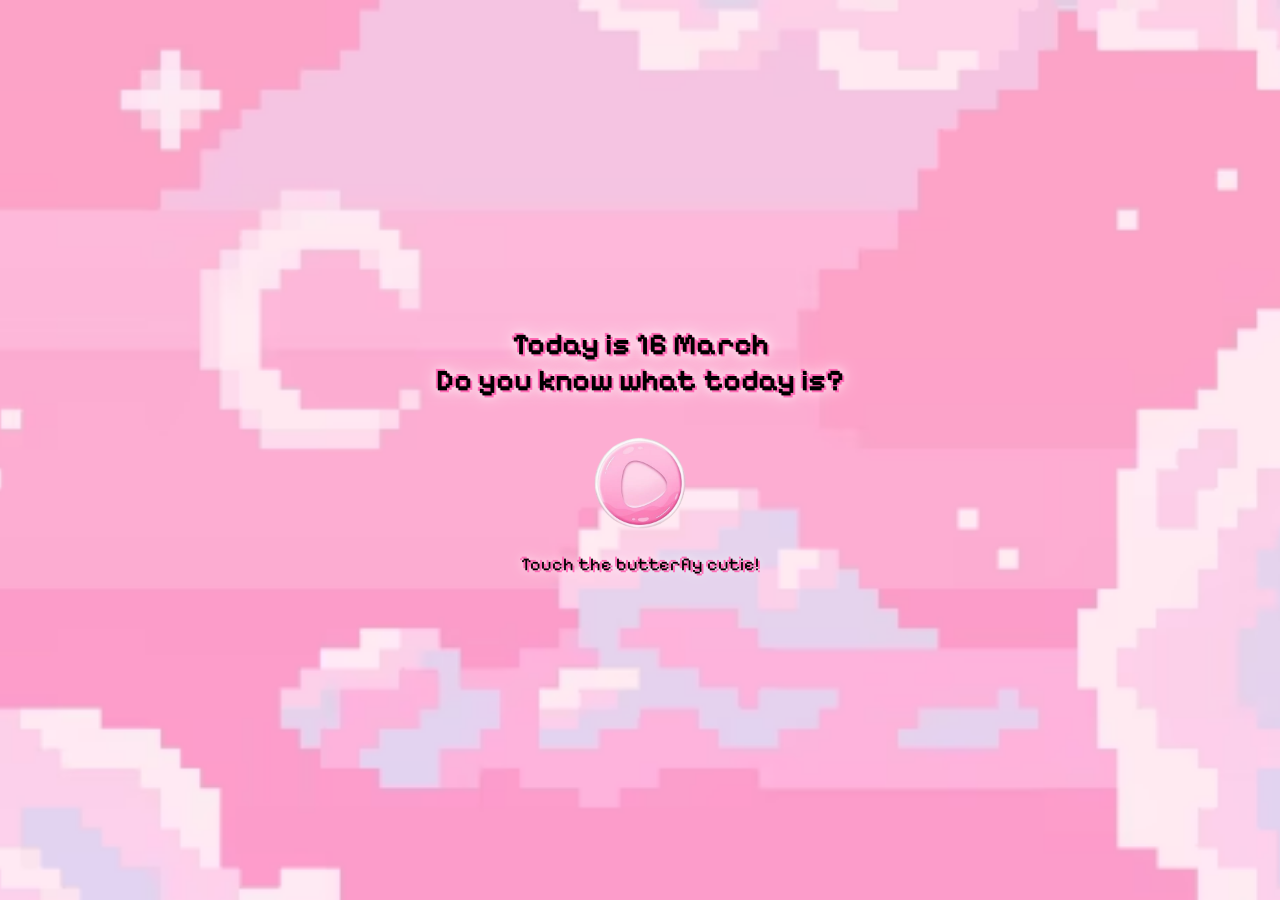
==== index.html @ e6b7ce59 "Initial commit: Birthday cake project" ====
<!doctype html>
<html lang="en">
  <head>
    <meta charset="UTF-8" />
    <link rel="stylesheet" href="style.css" />
    <title>Valentine Letter</title>
    <meta name="viewport" content="width=device-width, initial-scale=1.0" />

    <link rel="preconnect" href="https://fonts.googleapis.com" />
    <link rel="preconnect" href="https://fonts.gstatic.com" crossorigin />
    <link
      href="https://fonts.googleapis.com/css2?family=Aldrich&family=Pixelify+Sans:wght@400..700&display=swap"
      rel="stylesheet"
    />
    <title>Document</title>
    </head>

  <body class="envelope-page">
<div id="envelope-container">

    <h1>
        Today is 16 March <br>
        Do you know what today is?
    </h1>

    <div class="play-section">
          <img src="picture/button.png" class="btn play-btn" alt="Play">
          <p class="tap-text">Touch the butterfly cutie!</p>
    </div>

</div>

<script src="script.js"></script>

</body>
</html>
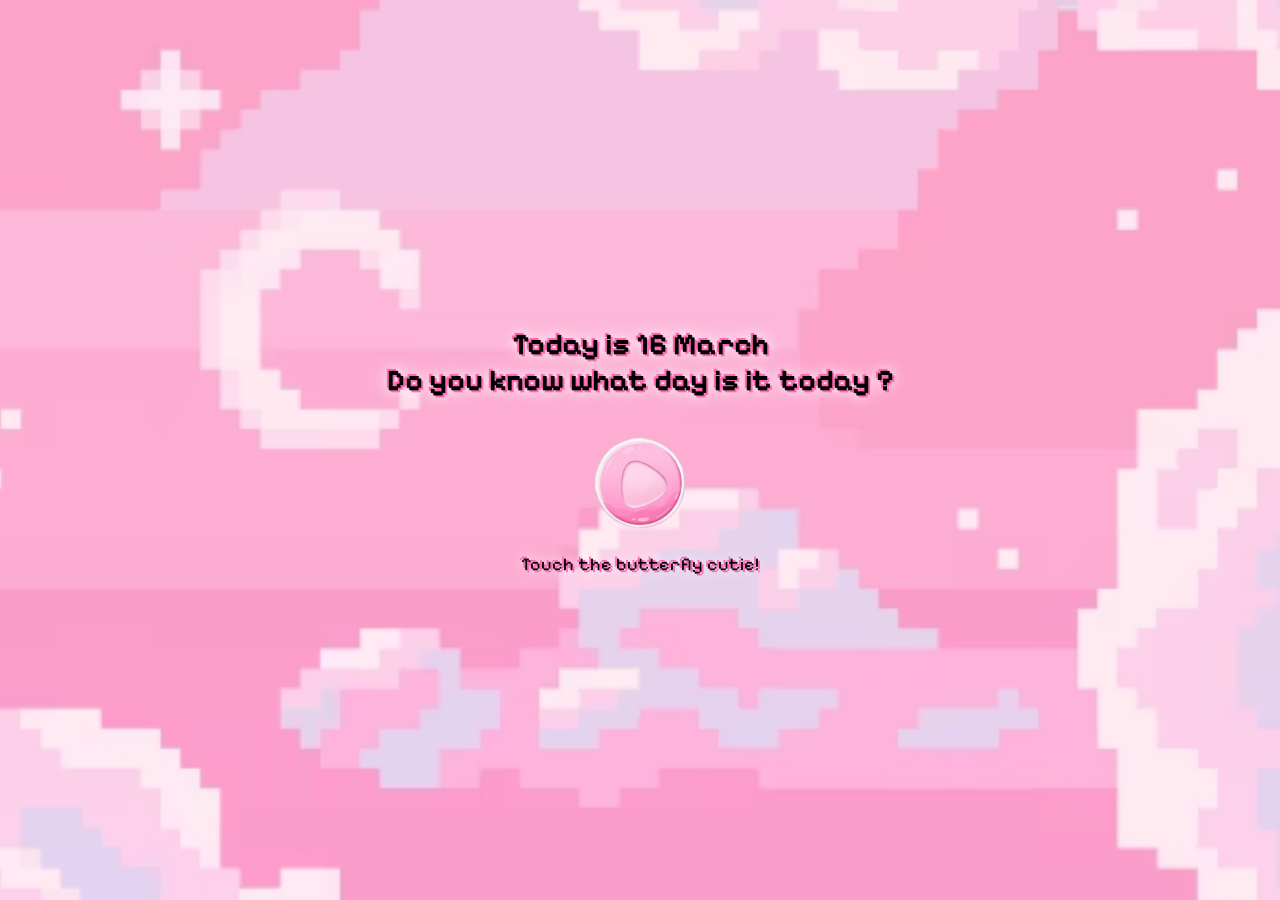
==== commit c091e91c: "more functions" ====
--- a/index.html
+++ b/index.html
@@ -20,7 +20,7 @@
 
     <h1>
         Today is 16 March <br>
-        Do you know what today is?
+        Do you know what day is it today ?
     </h1>
 
     <div class="play-section">
--- a/style.css
+++ b/style.css
@@ -1,180 +1,165 @@
 /* =========================
-GLOBAL
-========================= */
-
-*{
-  margin:0;
-  padding:0;
-  box-sizing:border-box;
-  font-family:"Pixelify Sans",sans-serif;
-}
-
-body{
-  background: linear-gradient(#ffb3c6, #ffd6e7);
-  overflow:hidden;
-}
-
-
-/* =========================
-ENVELOPE PAGE
-========================= */
-
-.envelope-page{
-  height:100vh;
-  display:flex;
-  justify-content:center;
-  align-items:center;
-
-  background-image:url("picture/bg.jpg");
-  background-size:cover;
-  background-position:center;
-}
-
-/* Container */
-#envelope-container{
-  text-align: center; 
-  color: rgba(255, 0, 183, 0.7); 
-  text-shadow: 1px 1px 3px rgb(255, 255, 255); 
-  padding: 30px; 
-  border-radius: 15px; 
-  display: flex; 
-  flex-direction: column; 
-  align-items: center; 
-  gap: 25px;
-}
-
-/* Title glow */
-
-h1{
-  color:black;
-  font-size:30px;
-  text-align:center;
-
-  text-shadow:
-  2px 2px 0 #ff69b4,
-  -2px -2px 0 #ff69b4,
-  0 0 10px white,
-  0 0 20px white;
-
-  animation:pixelGlow 2s ease-in-out infinite alternate;
-}
-
-@keyframes pixelGlow{
-
-  from{
-    text-shadow:
-    0 0 2px white,
-    0 0 6px white,
-    0 0 10px #fff,
-    0 0 15px #ffd6f5;
-  }
-
-  to{
-    text-shadow:
-    0 0 4px white,
-    0 0 10px white,
-    0 0 18px #fff,
-    0 0 25px #ffd6f5;
-  }
-
-}
-
-/* =========================
-PLAY BUTTON
-========================= */
-
-.play-section{
-  display:flex;
-  flex-direction:column;
-  align-items:center;
-  gap:10px;
-}
-
-.tap-text{
-  font-size:18px;
-  color:black;
-
-  text-shadow:
-  2px 2px 0 #ff69b4,
-  -2px -2px 0 #ff69b4,
-  0 0 10px white,
-  0 0 20px white;
-}
-
-.btn.play-btn{
-  width:120px;
-  cursor:pointer;
-  user-select:none;
-
-  animation:bounce 1s infinite;
-  transition:transform .2s;
-}
-
-.btn.play-btn:hover{
-  transform:scale(1.2);
-}
-
-@keyframes bounce{
-
-  0%,100%{
-    transform:translateY(0);
-  }
-
-  50%{
-    transform:translateY(-15px);
-  }
-
-}
+GLOBAL RESET
+========================= */
+*{ margin:0; 
+   padding:0; 
+   box-sizing:border-box; 
+   font-family:"Pixelify Sans",sans-serif; 
+  } 
+  
+  body{ 
+    background: linear-gradient(#ffb3c6, #ffd6e7); 
+    overflow:hidden; }
+
+
+  /* ========================= ENVELOPE PAGE ========================= */ 
+  .envelope-page{ 
+    height:100vh; 
+    display:flex; 
+    justify-content:center; 
+    align-items:center; 
+    background-image:url("picture/bg.jpg"); 
+    background-size:cover; 
+    background-position:center; } 
+    
+    /* Container */ 
+    
+    #envelope-container{ 
+      text-align: center; 
+      color: rgba(255, 0, 183, 0.7); 
+      text-shadow: 1px 1px 3px rgb(255, 255, 255); 
+      padding: 30px; 
+      border-radius: 15px; 
+      display: flex; 
+      flex-direction: column; 
+      align-items: center; 
+      gap: 25px; } 
+      
+      /* Title glow */ 
+      
+      h1{ 
+        color:black; 
+        font-size:30px; 
+        text-align:center; 
+        text-shadow: 2px 2px 0 #ff69b4, -2px -2px 0 #ff69b4, 0 0 10px white, 0 0 20px white; 
+        animation:pixelGlow 2s ease-in-out infinite alternate; 
+      } 
+      
+      @keyframes 
+      
+      pixelGlow{ from{ text-shadow: 0 0 2px white, 0 0 6px white, 0 0 10px #fff, 0 0 15px #ffd6f5; } to{ text-shadow: 0 0 4px white, 0 0 10px white, 0 0 18px #fff, 0 0 25px #ffd6f5; } 
+    
+    } 
+    
+    /* ========================= PLAY BUTTON ========================= */ 
+    
+    .play-section{
+      display:flex; 
+      flex-direction:column; 
+      align-items:center; 
+      gap:10px; 
+    } 
+    
+    .tap-text{ 
+      font-size:18px; 
+      color:black; 
+      text-shadow: 2px 2px 0 #ff69b4, -2px -2px 0 #ff69b4, 0 0 10px white, 0 0 20px white; 
+    } 
+    
+    .btn.play-btn{ 
+      width:120px; 
+      cursor:pointer; 
+      user-select:none; 
+      animation:bounce 1s infinite; 
+      transition:transform .2s; 
+    } 
+    
+    .btn.play-btn:hover{ 
+      transform:scale(1.2); 
+    } 
+    
+    @keyframes 
+    
+    bounce{ 0%,100%{ transform:translateY(0); } 50%{ transform:translateY(-15px); } }
 
 /* =========================
 CONFETTI CANVAS
 ========================= */
-
-#confetti-canvas{
-  position:fixed;
-  top:0;
-  left:0;
-  width:100%;
-  height:100%;
-  pointer-events:none;
-
-  z-index:0; /* behind everything */
-}
-
-/* =========================
-CAKE PAGE
-========================= */
-
-.cake-page{
-  height:100vh;
-
-  display:flex;
-  justify-content:center;
-  align-items:center;
-
-  position:relative;
+#confetti-canvas {
+  position: fixed;
+  top: 0;
+  left: 0;
+  width: 100%;
+  height: 100%;
+  pointer-events: none;
+  z-index: 0;
 }
 
 /* =========================
 INTRO SCREEN
 ========================= */
-
-#intro-screen{
-  position:fixed;
-  inset:0;
-
-  display:flex;
-  justify-content:center;
-  align-items:center;
-  gap:80px;
-  transition: transform .5s ease-in-out;
-
-  z-index:2;
-}
-
-.friend-section{
-  text-align:center;
-    position: relative;
+#intro-screen {
+  position: fixed;
+  inset: 0;
+  display: flex;
+  justify-content: center;
+  align-items: center;
+  gap: 80px;
+  background-image:url("picture/bgintro.jpg");
+  transition: transform 1s ease-in-out;
+  z-index: 2;
+}
+
+
+.scrapbook-surround {
+  position: absolute;
+  width: 400px;       /* adjust as needed */
+  height: 400px;
+  top: 50%;
+  left: 50%;
+  transform: translate(-50%, -50%);
+  pointer-events: none; /* lets clicks pass through to ribbon */
+}
+
+/* All surrounding pics */
+.scrap-img {
+  position: absolute;
+  width: 100px;
+  height: 120px;
+  object-fit: cover;
+  border-radius: 10px;
+  box-shadow: 0 4px 10px rgba(0,0,0,0.2);
+  transition: transform 0.3s;
+}
+
+/* Individual positions & rotation angles */
+.s1 { top: 10%; left: 110%; transform: rotate(-30deg); }
+.s2 { top: 15%; right: 110%; transform: rotate(20deg); }
+.s3 { top: 50%; left: 110%; transform: rotate(-15deg); }
+.s4 { top: 55%; right: 110%; transform: rotate(-20deg); }
+.s5 { top: 50%; right: 155%; transform: rotate(-45deg); }
+.s6 { top: 90%; left: 120%; transform: rotate(45deg); }
+.s7 { top: 1px; left: 145%; transform: rotate(45deg); }
+.s8 { top: 50%; left: 145%; transform: rotate(45deg); }
+.s9 { top: 85%; right: 145%; transform: rotate(-15deg); }
+.s10 { top: 1px; right: 145%; transform: rotate(45deg); }
+
+
+/* Optional: pop-out effect on hover */
+.scrap-img:hover {
+  transform: scale(1.15) rotate(0deg);
+  z-index: 10;
+  pointer-events: auto;
+}
+
+#intro-screen.slide-left {
+  transform: translateX(-100%);
+  z-index: 1;
+}
+
+.friend-section {
+  text-align: center;
+  position: relative;
   display: inline-block;
 }
 
@@ -185,172 +170,88 @@
   width: 150%;
   height: 200%;
   background: url('picture/pannel-removebg-preview.png') no-repeat center/cover;
-  z-index: 0; /* behind friend picture */
-}
-
+  z-index: 0;
+}
 
 
 .friend-pic {
-  width:350px;
+  width: 350px;
   position: relative;
-  z-index: 1; /* above background panel */
-  border-radius: 12px; /* optional */
+  z-index: 1;
+  border-radius: 12px;
   box-shadow: 0 4px 12px rgba(0,0,0,0.3);
 }
 
-
-
-.friend-section h2{
-  margin-top:20px;
+.friend-section h2 {
+  margin-top: 20px;
+  padding: 10px 20px;
+  background-color: rgba(255, 182, 193, 0.7);
   text-shadow:
-  2px 2px 0 #ff69b4,
-  -2px -2px 0 #ff69b4,
-  0 0 10px white,
-  0 0 20px white;
-}
-
-@keyframes pixelGlow{
-
-  from{
-    text-shadow:
-    0 0 2px white,
-    0 0 6px white,
-    0 0 10px #fff,
-    0 0 15px #ffd6f5;
-  }
-
-  to{
-    text-shadow:
-    0 0 4px white,
+    2px 2px 0 #ff69b4,
+    -2px -2px 0 #ff69b4,
     0 0 10px white,
-    0 0 18px #fff,
-    0 0 25px #ffd6f5;
-  }
-
+    0 0 20px white;
 }
 
 /* =========================
 RIBBON
 ========================= */
-
-.ribbon-section{
-  position:absolute;
-  right:40px;
-  top:50%;
-
-  transform:translateY(-50%);
-  text-align:center;
-}
-
-#ribbon{
-  width:200px;
-  cursor:pointer;
-  margin-left: 20px;
-
-  animation:ribbonBounce 1.5s infinite;
-}
-
-.ribbon-section p{
-  color:black;
-  margin-top:10px;
-  font-size:12px;
-}
-
-@keyframes ribbonBounce{
-
-  0%,100%{
-    transform:translateY(0);
-  }
-
-  50%{
-    transform:translateY(10px);
-  }
-}
-
-
-
-  /* screens */
+.ribbon-section {
+  position: absolute;
+  right: 40px;
+  top: 50%;
+  transform: translateY(-50%);
+  text-align: center;
+}
+
+#ribbon {
+  width: 200px;
+  cursor: pointer;
+  animation: ribbonBounce 1.5s infinite;
+}
+
+.ribbon-section p {
+  color: black;
+  padding: 10px 20px;
+  background-color: rgba(255, 182, 193, 0.7);
+  margin-top: 10px;
+  font-size: 12px;
+  font-weight: 900;
+}
+
+@keyframes ribbonBounce {
+  0%,100% { transform: translateY(0); }
+  50% { transform: translateY(10px); }
+}
+
+/* =========================
+CAKE SCREEN
+========================= */
 #cake-screen {
-  position: absolute;
+  position: fixed;
   top: 0;
   left: 0;
   width: 100%;
   height: 100vh;
-
   display: flex;
+  flex-direction: column;
   justify-content: center;
   align-items: center;
-  overflow: hidden; /* prevents scrollbars */
   transform: translateX(100%);
-  transition: transform 1s ease;
-}
-
-#cake-screen.show {
-  display: flex;       /* make it visible */
-  transform: translateX(0); /* slide in */
-}
-
-.cake-container {
-  position: relative;
-  width: max-content;  /* shrink-wraps to cake size */
-  height: 0px;
-  margin-bottom: 520px;
-  margin-right: 500px;
-}
-
-#birthdayText {
-  margin-top: 200px;
-}
-
-#cake {
-  width: max-content;
-  height: 10px;
-}
-
-/* intro starting position */
-#intro-screen{
-  transform:translateX(0);
-  z-index:2;
-}
-
-/* cake starts outside screen */
-#cake-screen{
-  transform:translateX(100%);
-  z-index:1;
-}
-
-/* animation classes */
-.slide-left{
-  transform:translateX(-100%);
-}
-
-.show-cake{
-  transform:translateX(0);
-}
-
-
-
-/* =========================
-CAKE SCREEN
-========================= */
-
-
-#cake-screen {
-  position:absolute;
-  top:0;
-  left:0;
-  width:100%;
-  height:100vh;
-
-  display:flex;
-  flex-direction:column;
-  align-items:center;
-  justify-content:center;
-
-  transform:translateX(100%);
-  transition:transform 1s ease;
-
-  z-index:1;
+  transition: transform 1s ease-in-out;
+  z-index: 1;
+}
+
+#cake-screen.show-cake {
+  transform: translateX(0);
+  z-index: 2;
+}
+
+.container {
+  display: flex;
+  flex-direction: column;
+  align-items: center;
+  text-align: center;
 }
 
 #birthdayText {
@@ -359,6856 +260,357 @@
   color: #333;
 }
 
-
-.container{
+/* =========================
+CAKE + CANDLES
+========================= */
+.cake-container {
+  position: relative;
+  width: max-content;
+  margin: 0 auto;
+}
+
+.cake-image {
+  width: 320px;
+  display: block;
+  margin: auto;
+}
+
+#cake {
+  position: absolute;
+  top: 40px; /* adjust for candles */
+  left: 50%;
+  transform: translateX(-50%);
+  z-index: 2;
+}
+
+.candle {
+  width: 6px;
+  height: 20px;
+  border-radius: 2px;
+  background: red; /* default color, JS overrides */
+  position: absolute;
+}
+
+.candle.blown {
+  opacity: 0;
+  transition: opacity 0.5s ease;
+}
+
+/* Example candle colors */
+.green-candle { background: #4caf50; }
+.purple-candle { background: #9c27b0; }
+.blue-candle { background: #2196f3; }
+.yellow-candle { background: #ffeb3b; }
+
+/* =========================
+TEXT EFFECTS
+========================= */
+h1 {
+  color: black;
+  font-size: 30px;
+  text-align: center;
+  text-shadow:
+    2px 2px 0 #ff69b4,
+    -2px -2px 0 #ff69b4,
+    0 0 10px white,
+    0 0 20px white;
+  animation: pixelGlow 2s ease-in-out infinite alternate;
+}
+
+@keyframes pixelGlow {
+  from {
+    text-shadow: 0 0 2px white, 0 0 6px white, 0 0 10px #fff, 0 0 15px #ffd6f5;
+  }
+  to {
+    text-shadow: 0 0 4px white, 0 0 10px white, 0 0 18px #fff, 0 0 25px #ffd6f5;
+  }
+}
+
+.cake-btn {
+  position: absolute;
+  cursor: pointer;
+  border: none;
+  background: rgba(255, 255, 255, 0.85);
+  padding: 12px 18px;
+  border-radius: 12px;
+  font-size: 16px;
+  box-shadow: 0 4px 10px rgba(0,0,0,0.2);
+  transition: transform 0.2s, box-shadow 0.2s;
+}
+
+/* Hover effect */
+.cake-btn:hover {
+  transform: scale(1.1);
+  box-shadow: 0 6px 15px rgba(0,0,0,0.3);
+}
+
+/* Back button (top-left corner) */
+.back-btn {
+  top: 20px;
+  left: 20px;
+  width: 60px;
+  height: 60px;
+  padding: 0;
+}
+
+.cake-btn {
+  position: absolute;
+  border: none;
+  padding: 0;
+  cursor: pointer;
+  background: none; /* remove default pink */
+  text-align: center;
+  overflow: visible;
+}
+
+.cake-btn .btn-img {
+  width: 100%; /* make image fit button */
+  display: block;
+  border-radius: 20px; /* optional */
+}
+
+.cake-btn .btn-text {
+  position: absolute;
+  top: 80%;
+  left: 50%;
+  transform: translate(-50%, -50%); /* center text on image */
+  color: rgb(0, 0, 0);
+  font-weight: bold;
+  font-size: 12px;
+  text-shadow: 1px 1px 2px rgba(0,0,0,0.4);
+}
+
+
+/* Left Bottom Button */
+.left-btn {
+  bottom: 45px;
+  left: 55px;
+  width: 200px;
+  height: 60px;
+}
+
+/* Right Bottom Button */
+.right-btn {
+  bottom: 45px;
+  right: 55px;
+  width: 200px;
+  height: 60px;
+}
+
+/* Hover effect */
+.cake-btn:hover {
+  transform: scale(1.1);
+}
+
+/* the surprise page */
+
+.surprise-page {
+  height: 100vh;
+  display: flex;
+  justify-content: center;
+  align-items: center;
+  background: url('picture/bgsur.jpg') no-repeat center/cover;
+  position: relative;
+}
+
+.tv-container {
+  display: flex;
+  justify-content: center;
+  align-items: center;
+}
+
+.tv-frame {
+  width: 800px;           /* same as before */
+  max-width: 90%;
+  height: 500px;          /* increased height */
+  padding: 20px;
+  background: #222;
+  border: 12px solid #555; 
+  border-radius: 20px;
+  box-shadow: 0 10px 20px rgba(0,0,0,0.5);
+  display: flex;
+  justify-content: center;
+  align-items: center;
+}
+
+.tv-frame video {
+  width: 100%;
+  height: 100%;          /* fill the new height */
+  object-fit: contain;   /* maintain aspect ratio */
+  border-radius: 10px;
+  background: black;
+}
+
+/* Back Button Styling */
+.back-btn {
+  position: absolute;
+  top: 20px;
+  left: 25px;
+  background: pink;
+  border: none;
+  border-radius: 12px;
+  padding: 12px 12px;
+  cursor: pointer;
+  display: flex;
+  align-items: center;
+  gap: 6px;
+  box-shadow: 2px 2px 6px rgba(0,0,0,0.5);
+}
+
+.back-btn .btn-text {
+  color: white;
+  text-shadow: 2px 2px 6px black;
+  font-weight: bold;
+}
+
+.back-btn img {
+  width: 50px;
+  height: 45px;
+}
+
+
+/* =========================
+MESSAGE PAGE
+========================= */
+
+.message-page{
+  height:100vh;
   display:flex;
-  flex-direction:column;
+  justify-content:center;
   align-items:center;
-  text-align:center;
-}
-
-.cake-container{
-  padding-right:0;
-}
-
-
-.cake {
-  position: relative;
-  animation: cake 2s infinite;
-  -webkit-animation: cake 2s infinite;
-  -moz-animation: cake 2s infinite;
-
-  -o-animation: cake 2s infinite;
-  transform: scale(8.5);
-    z-index: 1; /* optional */
-  overflow: visible; /* allow candles to "escape" */
-
-}
-
-.slide-left{
-  transform:translateX(-100%);
-}
-
-.show-cake{
-  transform:translateX(0);
-}
-
-
-
-@keyframes cake {
-  0%,
-  50% {
-    box-shadow: 1px 1px 0 0 rgba(0, 1, 1, 0), 2px 1px 0 0 rgba(0, 1, 1, 0),
-      3px 1px 0 0 rgba(0, 1, 1, 0), 4px 1px 0 0 rgba(0, 1, 1, 0),
-      5px 1px 0 0 rgba(0, 1, 1, 0), 6px 1px 0 0 rgba(0, 1, 1, 0),
-      7px 1px 0 0 rgba(0, 1, 1, 0), 8px 1px 0 0 rgba(0, 1, 1, 0),
-      9px 1px 0 0 rgba(0, 1, 1, 0), 10px 1px 0 0 rgba(0, 1, 1, 0),
-      11px 1px 0 0 rgba(0, 1, 1, 0), 12px 1px 0 0 rgba(0, 1, 1, 0),
-      13px 1px 0 0 rgba(0, 1, 1, 0), 14px 1px 0 0 rgba(0, 1, 1, 0),
-      15px 1px 0 0 rgba(0, 1, 1, 0), 16px 1px 0 0 rgba(0, 1, 1, 0),
-      17px 1px 0 0 rgba(0, 1, 1, 0), 18px 1px 0 0 rgba(0, 1, 1, 0),
-      19px 1px 0 0 rgba(0, 1, 1, 0), 20px 1px 0 0 rgba(0, 1, 1, 0),
-      21px 1px 0 0 rgba(0, 1, 1, 0), 22px 1px 0 0 rgba(0, 1, 1, 0),
-      23px 1px 0 0 rgba(0, 1, 1, 0), 24px 1px 0 0 rgba(0, 1, 1, 0),
-      25px 1px 0 0 rgba(0, 1, 1, 0), 26px 1px 0 0 rgba(0, 1, 1, 0),
-      27px 1px 0 0 rgba(0, 1, 1, 0), 28px 1px 0 0 rgba(0, 1, 1, 0),
-      29px 1px 0 0 rgba(0, 1, 1, 0), 30px 1px 0 0 rgba(0, 1, 1, 0),
-      31px 1px 0 0 rgba(0, 1, 1, 0), 32px 1px 0 0 rgba(0, 1, 1, 0),
-      33px 1px 0 0 rgba(0, 1, 1, 0), 34px 1px 0 0 rgba(0, 1, 1, 0),
-      35px 1px 0 0 rgba(0, 1, 1, 0), 36px 1px 0 0 rgba(0, 1, 1, 0),
-      37px 1px 0 0 rgba(0, 1, 1, 0), 38px 1px 0 0 rgba(0, 1, 1, 0),
-      39px 1px 0 0 rgba(0, 1, 1, 0), 40px 1px 0 0 rgba(0, 1, 1, 0),
-      41px 1px 0 0 rgba(0, 1, 1, 0), 42px 1px 0 0 rgba(0, 1, 1, 0),
-      43px 1px 0 0 rgba(0, 1, 1, 0), 44px 1px 0 0 rgba(0, 1, 1, 0),
-      45px 1px 0 0 rgba(0, 1, 1, 0), 46px 1px 0 0 rgba(0, 1, 1, 0),
-      47px 1px 0 0 rgba(0, 1, 1, 0), 48px 1px 0 0 rgba(0, 1, 1, 0),
-      49px 1px 0 0 rgba(0, 1, 1, 0), 50px 1px 0 0 rgba(0, 1, 1, 0),
-      51px 1px 0 0 rgba(0, 1, 1, 0), 52px 1px 0 0 rgba(0, 1, 1, 0),
-      53px 1px 0 0 rgba(0, 1, 1, 0), 54px 1px 0 0 rgba(0, 1, 1, 0),
-      55px 1px 0 0 rgba(0, 1, 1, 0), 56px 1px 0 0 rgba(0, 1, 1, 0),
-      57px 1px 0 0 rgba(0, 1, 1, 0), 58px 1px 0 0 rgba(0, 1, 1, 0),
-      59px 1px 0 0 rgba(0, 1, 1, 0), 60px 1px 0 0 rgba(0, 1, 1, 0),
-      61px 1px 0 0 rgba(0, 1, 1, 0), 62px 1px 0 0 rgba(0, 1, 1, 0),
-      63px 1px 0 0 rgba(0, 1, 1, 0), 64px 1px 0 0 rgba(0, 1, 1, 0),
-      1px 2px 0 0 rgba(0, 1, 1, 0), 2px 2px 0 0 rgba(0, 1, 1, 0),
-      3px 2px 0 0 rgba(0, 1, 1, 0), 4px 2px 0 0 rgba(0, 1, 1, 0),
-      5px 2px 0 0 rgba(0, 1, 1, 0), 6px 2px 0 0 rgba(0, 1, 1, 0),
-      7px 2px 0 0 rgba(0, 1, 1, 0), 8px 2px 0 0 rgba(0, 1, 1, 0),
-      9px 2px 0 0 rgba(0, 1, 1, 0), 10px 2px 0 0 rgba(0, 1, 1, 0),
-      11px 2px 0 0 rgba(0, 1, 1, 0), 12px 2px 0 0 rgba(0, 1, 1, 0),
-      13px 2px 0 0 rgba(0, 1, 1, 0), 14px 2px 0 0 rgba(0, 1, 1, 0),
-      15px 2px 0 0 rgba(0, 1, 1, 0), 16px 2px 0 0 rgba(0, 1, 1, 0),
-      17px 2px 0 0 rgba(0, 1, 1, 0), 18px 2px 0 0 rgba(0, 1, 1, 0),
-      19px 2px 0 0 rgba(0, 1, 1, 0), 20px 2px 0 0 rgba(0, 1, 1, 0),
-      21px 2px 0 0 rgba(0, 1, 1, 0), 22px 2px 0 0 rgba(0, 1, 1, 0),
-      23px 2px 0 0 rgba(0, 1, 1, 0), 24px 2px 0 0 rgba(0, 1, 1, 0),
-      25px 2px 0 0 rgba(0, 1, 1, 0), 26px 2px 0 0 rgba(0, 1, 1, 0),
-      27px 2px 0 0 rgba(0, 1, 1, 0), 28px 2px 0 0 rgba(0, 1, 1, 0),
-      29px 2px 0 0 rgba(0, 1, 1, 0), 30px 2px 0 0 rgba(0, 1, 1, 0),
-      31px 2px 0 0 rgba(0, 1, 1, 0), 32px 2px 0 0 rgba(0, 1, 1, 0),
-      33px 2px 0 0 rgba(0, 1, 1, 0), 34px 2px 0 0 rgba(0, 1, 1, 0),
-      35px 2px 0 0 rgba(0, 1, 1, 0), 36px 2px 0 0 rgba(0, 1, 1, 0),
-      37px 2px 0 0 rgba(0, 1, 1, 0), 38px 2px 0 0 rgba(0, 1, 1, 0),
-      39px 2px 0 0 rgba(0, 1, 1, 0), 40px 2px 0 0 rgba(0, 1, 1, 0),
-      41px 2px 0 0 rgba(0, 1, 1, 0), 42px 2px 0 0 rgba(0, 1, 1, 0),
-      43px 2px 0 0 rgba(0, 1, 1, 0), 44px 2px 0 0 rgba(0, 1, 1, 0),
-      45px 2px 0 0 rgba(0, 1, 1, 0), 46px 2px 0 0 rgba(0, 1, 1, 0),
-      47px 2px 0 0 rgba(0, 1, 1, 0), 48px 2px 0 0 rgba(0, 1, 1, 0),
-      49px 2px 0 0 rgba(0, 1, 1, 0), 50px 2px 0 0 rgba(0, 1, 1, 0),
-      51px 2px 0 0 rgba(0, 1, 1, 0), 52px 2px 0 0 rgba(0, 1, 1, 0),
-      53px 2px 0 0 rgba(0, 1, 1, 0), 54px 2px 0 0 rgba(0, 1, 1, 0),
-      55px 2px 0 0 rgba(0, 1, 1, 0), 56px 2px 0 0 rgba(0, 1, 1, 0),
-      57px 2px 0 0 rgba(0, 1, 1, 0), 58px 2px 0 0 rgba(0, 1, 1, 0),
-      59px 2px 0 0 rgba(0, 1, 1, 0), 60px 2px 0 0 rgba(0, 1, 1, 0),
-      61px 2px 0 0 rgba(0, 1, 1, 0), 62px 2px 0 0 rgba(0, 1, 1, 0),
-      63px 2px 0 0 rgba(0, 1, 1, 0), 64px 2px 0 0 rgba(0, 1, 1, 0),
-      1px 3px 0 0 rgba(0, 1, 1, 0), 2px 3px 0 0 rgba(0, 1, 1, 0),
-      3px 3px 0 0 rgba(0, 1, 1, 0), 4px 3px 0 0 rgba(0, 1, 1, 0),
-      5px 3px 0 0 rgba(0, 1, 1, 0), 6px 3px 0 0 rgba(0, 1, 1, 0),
-      7px 3px 0 0 rgba(0, 1, 1, 0), 8px 3px 0 0 rgba(0, 1, 1, 0),
-      9px 3px 0 0 rgba(0, 1, 1, 0), 10px 3px 0 0 rgba(0, 1, 1, 0),
-      11px 3px 0 0 rgba(0, 1, 1, 0), 12px 3px 0 0 rgba(0, 1, 1, 0),
-      13px 3px 0 0 rgba(0, 1, 1, 0), 14px 3px 0 0 rgba(0, 1, 1, 0),
-      15px 3px 0 0 rgba(0, 1, 1, 0), 16px 3px 0 0 rgba(0, 1, 1, 0),
-      17px 3px 0 0 rgba(0, 1, 1, 0), 18px 3px 0 0 rgba(0, 1, 1, 0),
-      19px 3px 0 0 rgba(0, 1, 1, 0), 20px 3px 0 0 rgba(0, 1, 1, 0),
-      21px 3px 0 0 rgba(0, 1, 1, 0), 22px 3px 0 0 rgba(0, 1, 1, 0),
-      23px 3px 0 0 rgba(0, 1, 1, 0), 24px 3px 0 0 rgba(0, 1, 1, 0),
-      25px 3px 0 0 rgba(0, 1, 1, 0), 26px 3px 0 0 rgba(0, 1, 1, 0),
-      27px 3px 0 0 rgba(0, 1, 1, 0), 28px 3px 0 0 rgba(0, 1, 1, 0),
-      29px 3px 0 0 rgba(0, 1, 1, 0), 30px 3px 0 0 rgba(0, 1, 1, 0),
-      31px 3px 0 0 rgba(0, 1, 1, 0), 32px 3px 0 0 rgba(0, 1, 1, 0),
-      33px 3px 0 0 rgba(0, 1, 1, 0), 34px 3px 0 0 rgba(0, 1, 1, 0),
-      35px 3px 0 0 rgba(0, 1, 1, 0), 36px 3px 0 0 rgba(0, 1, 1, 0),
-      37px 3px 0 0 rgba(0, 1, 1, 0), 38px 3px 0 0 rgba(0, 1, 1, 0),
-      39px 3px 0 0 rgba(0, 1, 1, 0), 40px 3px 0 0 rgba(0, 1, 1, 0),
-      41px 3px 0 0 rgba(0, 1, 1, 0), 42px 3px 0 0 rgba(0, 1, 1, 0),
-      43px 3px 0 0 rgba(0, 1, 1, 0), 44px 3px 0 0 rgba(0, 1, 1, 0),
-      45px 3px 0 0 rgba(0, 1, 1, 0), 46px 3px 0 0 rgba(0, 1, 1, 0),
-      47px 3px 0 0 rgba(0, 1, 1, 0), 48px 3px 0 0 rgba(0, 1, 1, 0),
-      49px 3px 0 0 rgba(0, 1, 1, 0), 50px 3px 0 0 rgba(0, 1, 1, 0),
-      51px 3px 0 0 rgba(0, 1, 1, 0), 52px 3px 0 0 rgba(0, 1, 1, 0),
-      53px 3px 0 0 rgba(0, 1, 1, 0), 54px 3px 0 0 rgba(0, 1, 1, 0),
-      55px 3px 0 0 rgba(0, 1, 1, 0), 56px 3px 0 0 rgba(0, 1, 1, 0),
-      57px 3px 0 0 rgba(0, 1, 1, 0), 58px 3px 0 0 rgba(0, 1, 1, 0),
-      59px 3px 0 0 rgba(0, 1, 1, 0), 60px 3px 0 0 rgba(0, 1, 1, 0),
-      61px 3px 0 0 rgba(0, 1, 1, 0), 62px 3px 0 0 rgba(0, 1, 1, 0),
-      63px 3px 0 0 rgba(0, 1, 1, 0), 64px 3px 0 0 rgba(0, 1, 1, 0),
-      1px 4px 0 0 rgba(0, 1, 1, 0), 2px 4px 0 0 rgba(0, 1, 1, 0),
-      3px 4px 0 0 rgba(0, 1, 1, 0), 4px 4px 0 0 rgba(0, 1, 1, 0),
-      5px 4px 0 0 rgba(0, 1, 1, 0), 6px 4px 0 0 rgba(0, 1, 1, 0),
-      7px 4px 0 0 rgba(0, 1, 1, 0), 8px 4px 0 0 rgba(0, 1, 1, 0),
-      9px 4px 0 0 rgba(0, 1, 1, 0), 10px 4px 0 0 rgba(0, 1, 1, 0),
-      11px 4px 0 0 rgba(0, 1, 1, 0), 12px 4px 0 0 rgba(0, 1, 1, 0),
-      13px 4px 0 0 rgba(0, 1, 1, 0), 14px 4px 0 0 rgba(0, 1, 1, 0),
-      15px 4px 0 0 rgba(0, 1, 1, 0), 16px 4px 0 0 rgba(0, 1, 1, 0),
-      17px 4px 0 0 rgba(0, 1, 1, 0), 18px 4px 0 0 rgba(0, 1, 1, 0),
-      19px 4px 0 0 rgba(0, 1, 1, 0), 20px 4px 0 0 rgba(0, 1, 1, 0),
-      21px 4px 0 0 rgba(0, 1, 1, 0), 22px 4px 0 0 rgba(0, 1, 1, 0),
-      23px 4px 0 0 rgba(0, 1, 1, 0), 24px 4px 0 0 rgba(0, 1, 1, 0),
-      25px 4px 0 0 rgba(0, 1, 1, 0), 26px 4px 0 0 rgba(0, 1, 1, 0),
-      27px 4px 0 0 rgba(0, 1, 1, 0), 28px 4px 0 0 rgba(0, 1, 1, 0),
-      29px 4px 0 0 rgba(0, 1, 1, 0), 30px 4px 0 0 rgba(0, 1, 1, 0),
-      31px 4px 0 0 rgba(0, 1, 1, 0), 32px 4px 0 0 rgba(0, 1, 1, 0),
-      33px 4px 0 0 rgba(0, 1, 1, 0), 34px 4px 0 0 rgba(0, 1, 1, 0),
-      35px 4px 0 0 rgba(0, 1, 1, 0), 36px 4px 0 0 rgba(0, 1, 1, 0),
-      37px 4px 0 0 rgba(0, 1, 1, 0), 38px 4px 0 0 rgba(0, 1, 1, 0),
-      39px 4px 0 0 rgba(0, 1, 1, 0), 40px 4px 0 0 rgba(0, 1, 1, 0),
-      41px 4px 0 0 rgba(0, 1, 1, 0), 42px 4px 0 0 rgba(0, 1, 1, 0),
-      43px 4px 0 0 rgba(0, 1, 1, 0), 44px 4px 0 0 rgba(0, 1, 1, 0),
-      45px 4px 0 0 rgba(0, 1, 1, 0), 46px 4px 0 0 rgba(0, 1, 1, 0),
-      47px 4px 0 0 rgba(0, 1, 1, 0), 48px 4px 0 0 rgba(0, 1, 1, 0),
-      49px 4px 0 0 rgba(0, 1, 1, 0), 50px 4px 0 0 rgba(0, 1, 1, 0),
-      51px 4px 0 0 rgba(0, 1, 1, 0), 52px 4px 0 0 rgba(0, 1, 1, 0),
-      53px 4px 0 0 rgba(0, 1, 1, 0), 54px 4px 0 0 rgba(0, 1, 1, 0),
-      55px 4px 0 0 rgba(0, 1, 1, 0), 56px 4px 0 0 rgba(0, 1, 1, 0),
-      57px 4px 0 0 rgba(0, 1, 1, 0), 58px 4px 0 0 rgba(0, 1, 1, 0),
-      59px 4px 0 0 rgba(0, 1, 1, 0), 60px 4px 0 0 rgba(0, 1, 1, 0),
-      61px 4px 0 0 rgba(0, 1, 1, 0), 62px 4px 0 0 rgba(0, 1, 1, 0),
-      63px 4px 0 0 rgba(0, 1, 1, 0), 64px 4px 0 0 rgba(0, 1, 1, 0),
-      1px 5px 0 0 rgba(0, 1, 1, 0), 2px 5px 0 0 rgba(0, 1, 1, 0),
-      3px 5px 0 0 rgba(0, 1, 1, 0), 4px 5px 0 0 rgba(0, 1, 1, 0),
-      5px 5px 0 0 rgba(0, 1, 1, 0), 6px 5px 0 0 rgba(0, 1, 1, 0),
-      7px 5px 0 0 rgba(0, 1, 1, 0), 8px 5px 0 0 rgba(0, 1, 1, 0),
-      9px 5px 0 0 rgba(0, 1, 1, 0), 10px 5px 0 0 rgba(0, 1, 1, 0),
-      11px 5px 0 0 rgba(0, 1, 1, 0), 12px 5px 0 0 rgba(0, 1, 1, 0),
-      13px 5px 0 0 rgba(0, 1, 1, 0), 14px 5px 0 0 rgba(0, 1, 1, 0),
-      15px 5px 0 0 rgba(0, 1, 1, 0), 16px 5px 0 0 rgba(0, 1, 1, 0),
-      17px 5px 0 0 rgba(0, 1, 1, 0), 18px 5px 0 0 rgba(0, 1, 1, 0),
-      19px 5px 0 0 rgba(0, 1, 1, 0), 20px 5px 0 0 rgba(0, 1, 1, 0),
-      21px 5px 0 0 rgba(0, 1, 1, 0), 22px 5px 0 0 rgba(0, 1, 1, 0),
-      23px 5px 0 0 rgba(0, 1, 1, 0), 24px 5px 0 0 rgba(0, 1, 1, 0),
-      25px 5px 0 0 rgba(0, 1, 1, 0), 26px 5px 0 0 rgba(0, 1, 1, 0),
-      27px 5px 0 0 rgba(0, 1, 1, 0), 28px 5px 0 0 rgba(0, 1, 1, 0),
-      29px 5px 0 0 rgba(0, 1, 1, 0), 30px 5px 0 0 rgba(0, 1, 1, 0),
-      31px 5px 0 0 rgba(0, 1, 1, 0), 32px 5px 0 0 rgba(0, 1, 1, 0),
-      33px 5px 0 0 rgba(0, 1, 1, 0), 34px 5px 0 0 rgba(0, 1, 1, 0),
-      35px 5px 0 0 rgba(0, 1, 1, 0), 36px 5px 0 0 rgba(0, 1, 1, 0),
-      37px 5px 0 0 rgba(0, 1, 1, 0), 38px 5px 0 0 rgba(0, 1, 1, 0),
-      39px 5px 0 0 rgba(0, 1, 1, 0), 40px 5px 0 0 rgba(0, 1, 1, 0),
-      41px 5px 0 0 rgba(0, 1, 1, 0), 42px 5px 0 0 rgba(0, 1, 1, 0),
-      43px 5px 0 0 rgba(0, 1, 1, 0), 44px 5px 0 0 rgba(0, 1, 1, 0),
-      45px 5px 0 0 rgba(0, 1, 1, 0), 46px 5px 0 0 rgba(0, 1, 1, 0),
-      47px 5px 0 0 rgba(0, 1, 1, 0), 48px 5px 0 0 rgba(0, 1, 1, 0),
-      49px 5px 0 0 rgba(0, 1, 1, 0), 50px 5px 0 0 rgba(0, 1, 1, 0),
-      51px 5px 0 0 rgba(0, 1, 1, 0), 52px 5px 0 0 rgba(0, 1, 1, 0),
-      53px 5px 0 0 rgba(0, 1, 1, 0), 54px 5px 0 0 rgba(0, 1, 1, 0),
-      55px 5px 0 0 rgba(0, 1, 1, 0), 56px 5px 0 0 rgba(0, 1, 1, 0),
-      57px 5px 0 0 rgba(0, 1, 1, 0), 58px 5px 0 0 rgba(0, 1, 1, 0),
-      59px 5px 0 0 rgba(0, 1, 1, 0), 60px 5px 0 0 rgba(0, 1, 1, 0),
-      61px 5px 0 0 rgba(0, 1, 1, 0), 62px 5px 0 0 rgba(0, 1, 1, 0),
-      63px 5px 0 0 rgba(0, 1, 1, 0), 64px 5px 0 0 rgba(0, 1, 1, 0),
-      1px 6px 0 0 rgba(0, 1, 1, 0), 2px 6px 0 0 rgba(0, 1, 1, 0),
-      3px 6px 0 0 rgba(0, 1, 1, 0), 4px 6px 0 0 rgba(0, 1, 1, 0),
-      5px 6px 0 0 rgba(0, 1, 1, 0), 6px 6px 0 0 rgba(0, 1, 1, 0),
-      7px 6px 0 0 rgba(0, 1, 1, 0), 8px 6px 0 0 rgba(0, 1, 1, 0),
-      9px 6px 0 0 rgba(0, 1, 1, 0), 10px 6px 0 0 rgba(0, 1, 1, 0),
-      11px 6px 0 0 rgba(0, 1, 1, 0), 12px 6px 0 0 rgba(0, 1, 1, 0),
-      13px 6px 0 0 rgba(0, 1, 1, 0), 14px 6px 0 0 rgba(0, 1, 1, 0),
-      15px 6px 0 0 rgba(0, 1, 1, 0), 16px 6px 0 0 rgba(0, 1, 1, 0),
-      17px 6px 0 0 rgba(0, 1, 1, 0), 18px 6px 0 0 rgba(0, 1, 1, 0),
-      19px 6px 0 0 rgba(0, 1, 1, 0), 20px 6px 0 0 rgba(0, 1, 1, 0),
-      21px 6px 0 0 rgba(0, 1, 1, 0), 22px 6px 0 0 rgba(0, 1, 1, 0),
-      23px 6px 0 0 rgba(0, 1, 1, 0), 24px 6px 0 0 rgba(0, 1, 1, 0),
-      25px 6px 0 0 rgba(0, 1, 1, 0), 26px 6px 0 0 rgba(0, 1, 1, 0),
-      27px 6px 0 0 rgba(0, 1, 1, 0), 28px 6px 0 0 rgba(0, 1, 1, 0),
-      29px 6px 0 0 rgba(0, 1, 1, 0), 30px 6px 0 0 rgba(0, 1, 1, 0),
-      31px 6px 0 0 rgba(0, 1, 1, 0), 32px 6px 0 0 rgba(0, 1, 1, 0),
-      33px 6px 0 0 rgba(0, 1, 1, 0), 34px 6px 0 0 rgba(0, 1, 1, 0),
-      35px 6px 0 0 rgba(0, 1, 1, 0), 36px 6px 0 0 rgba(0, 1, 1, 0),
-      37px 6px 0 0 rgba(0, 1, 1, 0), 38px 6px 0 0 rgba(0, 1, 1, 0),
-      39px 6px 0 0 rgba(0, 1, 1, 0), 40px 6px 0 0 rgba(0, 1, 1, 0),
-      41px 6px 0 0 rgba(0, 1, 1, 0), 42px 6px 0 0 rgba(0, 1, 1, 0),
-      43px 6px 0 0 rgba(0, 1, 1, 0), 44px 6px 0 0 rgba(0, 1, 1, 0),
-      45px 6px 0 0 rgba(0, 1, 1, 0), 46px 6px 0 0 rgba(0, 1, 1, 0),
-      47px 6px 0 0 rgba(0, 1, 1, 0), 48px 6px 0 0 rgba(0, 1, 1, 0),
-      49px 6px 0 0 rgba(0, 1, 1, 0), 50px 6px 0 0 rgba(0, 1, 1, 0),
-      51px 6px 0 0 rgba(0, 1, 1, 0), 52px 6px 0 0 rgba(0, 1, 1, 0),
-      53px 6px 0 0 rgba(0, 1, 1, 0), 54px 6px 0 0 rgba(0, 1, 1, 0),
-      55px 6px 0 0 rgba(0, 1, 1, 0), 56px 6px 0 0 rgba(0, 1, 1, 0),
-      57px 6px 0 0 rgba(0, 1, 1, 0), 58px 6px 0 0 rgba(0, 1, 1, 0),
-      59px 6px 0 0 rgba(0, 1, 1, 0), 60px 6px 0 0 rgba(0, 1, 1, 0),
-      61px 6px 0 0 rgba(0, 1, 1, 0), 62px 6px 0 0 rgba(0, 1, 1, 0),
-      63px 6px 0 0 rgba(0, 1, 1, 0), 64px 6px 0 0 rgba(0, 1, 1, 0),
-      1px 7px 0 0 rgba(0, 1, 1, 0), 2px 7px 0 0 rgba(0, 1, 1, 0),
-      3px 7px 0 0 rgba(0, 1, 1, 0), 4px 7px 0 0 rgba(0, 1, 1, 0),
-      5px 7px 0 0 rgba(0, 1, 1, 0), 6px 7px 0 0 rgba(0, 1, 1, 0),
-      7px 7px 0 0 rgba(0, 1, 1, 0), 8px 7px 0 0 rgba(0, 1, 1, 0),
-      9px 7px 0 0 rgba(0, 1, 1, 0), 10px 7px 0 0 rgba(0, 1, 1, 0),
-      11px 7px 0 0 rgba(0, 1, 1, 0), 12px 7px 0 0 rgba(0, 1, 1, 0),
-      13px 7px 0 0 rgba(0, 1, 1, 0), 14px 7px 0 0 rgba(0, 1, 1, 0),
-      15px 7px 0 0 rgba(0, 1, 1, 0), 16px 7px 0 0 rgba(0, 1, 1, 0),
-      17px 7px 0 0 rgba(0, 1, 1, 0), 18px 7px 0 0 rgba(0, 1, 1, 0),
-      19px 7px 0 0 rgba(0, 1, 1, 0), 20px 7px 0 0 rgba(0, 1, 1, 0),
-      21px 7px 0 0 rgba(0, 1, 1, 0), 22px 7px 0 0 rgba(0, 1, 1, 0),
-      23px 7px 0 0 rgba(0, 1, 1, 0), 24px 7px 0 0 rgba(0, 1, 1, 0),
-      25px 7px 0 0 rgba(0, 1, 1, 0), 26px 7px 0 0 rgba(0, 1, 1, 0),
-      27px 7px 0 0 rgba(0, 1, 1, 0), 28px 7px 0 0 rgba(0, 1, 1, 0),
-      29px 7px 0 0 rgba(0, 1, 1, 0), 30px 7px 0 0 rgba(0, 1, 1, 0),
-      31px 7px 0 0 rgba(0, 1, 1, 0), 32px 7px 0 0 rgba(0, 1, 1, 0),
-      33px 7px 0 0 rgba(0, 1, 1, 0), 34px 7px 0 0 rgba(0, 1, 1, 0),
-      35px 7px 0 0 rgba(0, 1, 1, 0), 36px 7px 0 0 rgba(0, 1, 1, 0),
-      37px 7px 0 0 rgba(0, 1, 1, 0), 38px 7px 0 0 rgba(0, 1, 1, 0),
-      39px 7px 0 0 rgba(0, 1, 1, 0), 40px 7px 0 0 rgba(0, 1, 1, 0),
-      41px 7px 0 0 rgba(0, 1, 1, 0), 42px 7px 0 0 rgba(0, 1, 1, 0),
-      43px 7px 0 0 rgba(0, 1, 1, 0), 44px 7px 0 0 rgba(0, 1, 1, 0),
-      45px 7px 0 0 rgba(0, 1, 1, 0), 46px 7px 0 0 rgba(0, 1, 1, 0),
-      47px 7px 0 0 rgba(0, 1, 1, 0), 48px 7px 0 0 rgba(0, 1, 1, 0),
-      49px 7px 0 0 rgba(0, 1, 1, 0), 50px 7px 0 0 rgba(0, 1, 1, 0),
-      51px 7px 0 0 rgba(0, 1, 1, 0), 52px 7px 0 0 rgba(0, 1, 1, 0),
-      53px 7px 0 0 rgba(0, 1, 1, 0), 54px 7px 0 0 rgba(0, 1, 1, 0),
-      55px 7px 0 0 rgba(0, 1, 1, 0), 56px 7px 0 0 rgba(0, 1, 1, 0),
-      57px 7px 0 0 rgba(0, 1, 1, 0), 58px 7px 0 0 rgba(0, 1, 1, 0),
-      59px 7px 0 0 rgba(0, 1, 1, 0), 60px 7px 0 0 rgba(0, 1, 1, 0),
-      61px 7px 0 0 rgba(0, 1, 1, 0), 62px 7px 0 0 rgba(0, 1, 1, 0),
-      63px 7px 0 0 rgba(0, 1, 1, 0), 64px 7px 0 0 rgba(0, 1, 1, 0),
-      1px 8px 0 0 rgba(0, 1, 1, 0), 2px 8px 0 0 rgba(0, 1, 1, 0),
-      3px 8px 0 0 rgba(0, 1, 1, 0), 4px 8px 0 0 rgba(0, 1, 1, 0),
-      5px 8px 0 0 rgba(0, 1, 1, 0), 6px 8px 0 0 rgba(0, 1, 1, 0),
-      7px 8px 0 0 rgba(0, 1, 1, 0), 8px 8px 0 0 rgba(0, 1, 1, 0),
-      9px 8px 0 0 rgba(0, 1, 1, 0), 10px 8px 0 0 rgba(0, 1, 1, 0),
-      11px 8px 0 0 rgba(0, 1, 1, 0), 12px 8px 0 0 rgba(0, 1, 1, 0),
-      13px 8px 0 0 rgba(0, 1, 1, 0), 14px 8px 0 0 rgba(0, 1, 1, 0),
-      15px 8px 0 0 rgba(0, 1, 1, 0), 16px 8px 0 0 rgba(0, 1, 1, 0),
-      17px 8px 0 0 rgba(0, 1, 1, 0), 18px 8px 0 0 rgba(0, 1, 1, 0),
-      19px 8px 0 0 rgba(0, 1, 1, 0), 20px 8px 0 0 rgba(0, 1, 1, 0),
-      21px 8px 0 0 rgba(0, 1, 1, 0), 22px 8px 0 0 rgba(0, 1, 1, 0),
-      23px 8px 0 0 rgba(0, 1, 1, 0), 24px 8px 0 0 rgba(0, 1, 1, 0),
-      25px 8px 0 0 rgba(0, 1, 1, 0), 26px 8px 0 0 rgba(0, 1, 1, 0),
-      27px 8px 0 0 rgba(0, 1, 1, 0), 28px 8px 0 0 rgba(0, 1, 1, 0),
-      29px 8px 0 0 rgba(0, 1, 1, 0), 30px 8px 0 0 rgba(0, 1, 1, 0),
-      31px 8px 0 0 rgba(0, 1, 1, 0), 32px 8px 0 0 rgba(0, 1, 1, 0),
-      33px 8px 0 0 rgba(0, 1, 1, 0), 34px 8px 0 0 rgba(0, 1, 1, 0),
-      35px 8px 0 0 rgba(0, 1, 1, 0), 36px 8px 0 0 rgba(0, 1, 1, 0),
-      37px 8px 0 0 rgba(0, 1, 1, 0), 38px 8px 0 0 rgba(0, 1, 1, 0),
-      39px 8px 0 0 rgba(0, 1, 1, 0), 40px 8px 0 0 rgba(0, 1, 1, 0),
-      41px 8px 0 0 rgba(0, 1, 1, 0), 42px 8px 0 0 rgba(0, 1, 1, 0),
-      43px 8px 0 0 rgba(0, 1, 1, 0), 44px 8px 0 0 rgba(0, 1, 1, 0),
-      45px 8px 0 0 rgba(0, 1, 1, 0), 46px 8px 0 0 rgba(0, 1, 1, 0),
-      47px 8px 0 0 rgba(0, 1, 1, 0), 48px 8px 0 0 rgba(0, 1, 1, 0),
-      49px 8px 0 0 rgba(0, 1, 1, 0), 50px 8px 0 0 rgba(0, 1, 1, 0),
-      51px 8px 0 0 rgba(0, 1, 1, 0), 52px 8px 0 0 rgba(0, 1, 1, 0),
-      53px 8px 0 0 rgba(0, 1, 1, 0), 54px 8px 0 0 rgba(0, 1, 1, 0),
-      55px 8px 0 0 rgba(0, 1, 1, 0), 56px 8px 0 0 rgba(0, 1, 1, 0),
-      57px 8px 0 0 rgba(0, 1, 1, 0), 58px 8px 0 0 rgba(0, 1, 1, 0),
-      59px 8px 0 0 rgba(0, 1, 1, 0), 60px 8px 0 0 rgba(0, 1, 1, 0),
-      61px 8px 0 0 rgba(0, 1, 1, 0), 62px 8px 0 0 rgba(0, 1, 1, 0),
-      63px 8px 0 0 rgba(0, 1, 1, 0), 64px 8px 0 0 rgba(0, 1, 1, 0),
-      1px 9px 0 0 rgba(0, 1, 1, 0), 2px 9px 0 0 rgba(0, 1, 1, 0),
-      3px 9px 0 0 rgba(0, 1, 1, 0), 4px 9px 0 0 rgba(0, 1, 1, 0),
-      5px 9px 0 0 rgba(0, 1, 1, 0), 6px 9px 0 0 rgba(0, 1, 1, 0),
-      7px 9px 0 0 rgba(0, 1, 1, 0), 8px 9px 0 0 rgba(0, 1, 1, 0),
-      9px 9px 0 0 rgba(0, 1, 1, 0), 10px 9px 0 0 rgba(0, 1, 1, 0),
-      11px 9px 0 0 rgba(0, 1, 1, 0), 12px 9px 0 0 rgba(0, 1, 1, 0),
-      13px 9px 0 0 rgba(0, 1, 1, 0), 14px 9px 0 0 rgba(0, 1, 1, 0),
-      15px 9px 0 0 rgba(0, 1, 1, 0), 16px 9px 0 0 rgba(0, 1, 1, 0),
-      17px 9px 0 0 rgba(0, 1, 1, 0), 18px 9px 0 0 rgba(0, 1, 1, 0),
-      19px 9px 0 0 rgba(0, 1, 1, 0), 20px 9px 0 0 rgba(0, 1, 1, 0),
-      21px 9px 0 0 rgba(0, 1, 1, 0), 22px 9px 0 0 rgba(0, 1, 1, 0),
-      23px 9px 0 0 rgba(0, 1, 1, 0), 24px 9px 0 0 rgba(0, 1, 1, 0),
-      25px 9px 0 0 rgba(0, 1, 1, 0), 26px 9px 0 0 rgba(0, 1, 1, 0),
-      27px 9px 0 0 rgba(0, 1, 1, 0), 28px 9px 0 0 rgba(0, 1, 1, 0),
-      29px 9px 0 0 rgba(0, 1, 1, 0), 30px 9px 0 0 rgba(0, 1, 1, 0),
-      31px 9px 0 0 rgba(0, 1, 1, 0), 32px 9px 0 0 rgba(0, 1, 1, 0),
-      33px 9px 0 0 rgba(0, 1, 1, 0), 34px 9px 0 0 rgba(0, 1, 1, 0),
-      35px 9px 0 0 rgba(0, 1, 1, 0), 36px 9px 0 0 rgba(0, 1, 1, 0),
-      37px 9px 0 0 rgba(0, 1, 1, 0), 38px 9px 0 0 rgba(0, 1, 1, 0),
-      39px 9px 0 0 rgba(0, 1, 1, 0), 40px 9px 0 0 rgba(0, 1, 1, 0),
-      41px 9px 0 0 rgba(0, 1, 1, 0), 42px 9px 0 0 rgba(0, 1, 1, 0),
-      43px 9px 0 0 rgba(0, 1, 1, 0), 44px 9px 0 0 rgba(0, 1, 1, 0),
-      45px 9px 0 0 rgba(0, 1, 1, 0), 46px 9px 0 0 rgba(0, 1, 1, 0),
-      47px 9px 0 0 rgba(0, 1, 1, 0), 48px 9px 0 0 rgba(0, 1, 1, 0),
-      49px 9px 0 0 rgba(0, 1, 1, 0), 50px 9px 0 0 rgba(0, 1, 1, 0),
-      51px 9px 0 0 rgba(0, 1, 1, 0), 52px 9px 0 0 rgba(0, 1, 1, 0),
-      53px 9px 0 0 rgba(0, 1, 1, 0), 54px 9px 0 0 rgba(0, 1, 1, 0),
-      55px 9px 0 0 rgba(0, 1, 1, 0), 56px 9px 0 0 rgba(0, 1, 1, 0),
-      57px 9px 0 0 rgba(0, 1, 1, 0), 58px 9px 0 0 rgba(0, 1, 1, 0),
-      59px 9px 0 0 rgba(0, 1, 1, 0), 60px 9px 0 0 rgba(0, 1, 1, 0),
-      61px 9px 0 0 rgba(0, 1, 1, 0), 62px 9px 0 0 rgba(0, 1, 1, 0),
-      63px 9px 0 0 rgba(0, 1, 1, 0), 64px 9px 0 0 rgba(0, 1, 1, 0),
-      1px 10px 0 0 rgba(0, 1, 1, 0), 2px 10px 0 0 rgba(0, 1, 1, 0),
-      3px 10px 0 0 rgba(0, 1, 1, 0), 4px 10px 0 0 rgba(0, 1, 1, 0),
-      5px 10px 0 0 rgba(0, 1, 1, 0), 6px 10px 0 0 rgba(0, 1, 1, 0),
-      7px 10px 0 0 rgba(0, 1, 1, 0), 8px 10px 0 0 rgba(0, 1, 1, 0),
-      9px 10px 0 0 rgba(0, 1, 1, 0), 10px 10px 0 0 rgba(0, 1, 1, 0),
-      11px 10px 0 0 rgba(0, 1, 1, 0), 12px 10px 0 0 rgba(0, 1, 1, 0),
-      13px 10px 0 0 rgba(0, 1, 1, 0), 14px 10px 0 0 rgba(0, 1, 1, 0),
-      15px 10px 0 0 rgba(0, 1, 1, 0), 16px 10px 0 0 rgba(0, 1, 1, 0),
-      17px 10px 0 0 rgba(0, 1, 1, 0), 18px 10px 0 0 rgba(0, 1, 1, 0),
-      19px 10px 0 0 rgba(0, 1, 1, 0), 20px 10px 0 0 rgba(0, 1, 1, 0),
-      21px 10px 0 0 rgba(0, 1, 1, 0), 22px 10px 0 0 rgba(0, 1, 1, 0),
-      23px 10px 0 0 rgba(0, 1, 1, 0), 24px 10px 0 0 rgba(0, 1, 1, 0),
-      25px 10px 0 0 rgba(0, 1, 1, 0), 26px 10px 0 0 rgba(0, 1, 1, 0),
-      27px 10px 0 0 rgba(0, 1, 1, 0), 28px 10px 0 0 rgba(0, 1, 1, 0),
-      29px 10px 0 0 rgba(0, 1, 1, 0), 30px 10px 0 0 rgba(0, 1, 1, 0),
-      31px 10px 0 0 rgba(0, 1, 1, 0), 32px 10px 0 0 rgba(0, 1, 1, 0),
-      33px 10px 0 0 rgba(0, 1, 1, 0), 34px 10px 0 0 rgba(0, 1, 1, 0),
-      35px 10px 0 0 rgba(0, 1, 1, 0), 36px 10px 0 0 rgba(0, 1, 1, 0),
-      37px 10px 0 0 rgba(0, 1, 1, 0), 38px 10px 0 0 rgba(0, 1, 1, 0),
-      39px 10px 0 0 rgba(0, 1, 1, 0), 40px 10px 0 0 rgba(0, 1, 1, 0),
-      41px 10px 0 0 rgba(0, 1, 1, 0), 42px 10px 0 0 rgba(0, 1, 1, 0),
-      43px 10px 0 0 rgba(0, 1, 1, 0), 44px 10px 0 0 rgba(0, 1, 1, 0),
-      45px 10px 0 0 rgba(0, 1, 1, 0), 46px 10px 0 0 rgba(0, 1, 1, 0),
-      47px 10px 0 0 rgba(0, 1, 1, 0), 48px 10px 0 0 rgba(0, 1, 1, 0),
-      49px 10px 0 0 rgba(0, 1, 1, 0), 50px 10px 0 0 rgba(0, 1, 1, 0),
-      51px 10px 0 0 rgba(0, 1, 1, 0), 52px 10px 0 0 rgba(0, 1, 1, 0),
-      53px 10px 0 0 rgba(0, 1, 1, 0), 54px 10px 0 0 rgba(0, 1, 1, 0),
-      55px 10px 0 0 rgba(0, 1, 1, 0), 56px 10px 0 0 rgba(0, 1, 1, 0),
-      57px 10px 0 0 rgba(0, 1, 1, 0), 58px 10px 0 0 rgba(0, 1, 1, 0),
-      59px 10px 0 0 rgba(0, 1, 1, 0), 60px 10px 0 0 rgba(0, 1, 1, 0),
-      61px 10px 0 0 rgba(0, 1, 1, 0), 62px 10px 0 0 rgba(0, 1, 1, 0),
-      63px 10px 0 0 rgba(0, 1, 1, 0), 64px 10px 0 0 rgba(0, 1, 1, 0),
-      1px 11px 0 0 rgba(0, 1, 1, 0), 2px 11px 0 0 rgba(0, 1, 1, 0),
-      3px 11px 0 0 rgba(0, 1, 1, 0), 4px 11px 0 0 rgba(0, 1, 1, 0),
-      5px 11px 0 0 rgba(0, 1, 1, 0), 6px 11px 0 0 rgba(0, 1, 1, 0),
-      7px 11px 0 0 rgba(0, 1, 1, 0), 8px 11px 0 0 rgba(0, 1, 1, 0),
-      9px 11px 0 0 rgba(0, 1, 1, 0), 10px 11px 0 0 rgba(0, 1, 1, 0),
-      11px 11px 0 0 rgba(0, 1, 1, 0), 12px 11px 0 0 rgba(0, 1, 1, 0),
-      13px 11px 0 0 rgba(0, 1, 1, 0), 14px 11px 0 0 rgba(0, 1, 1, 0),
-      15px 11px 0 0 rgba(0, 1, 1, 0), 16px 11px 0 0 rgba(0, 1, 1, 0),
-      17px 11px 0 0 rgba(0, 1, 1, 0), 18px 11px 0 0 rgba(0, 1, 1, 0),
-      19px 11px 0 0 rgba(0, 1, 1, 0), 20px 11px 0 0 rgba(0, 1, 1, 0),
-      21px 11px 0 0 rgba(0, 1, 1, 0), 22px 11px 0 0 rgba(0, 1, 1, 0),
-      23px 11px 0 0 rgba(0, 1, 1, 0), 24px 11px 0 0 rgba(0, 1, 1, 0),
-      25px 11px 0 0 rgba(0, 1, 1, 0), 26px 11px 0 0 rgba(0, 1, 1, 0),
-      27px 11px 0 0 rgba(0, 1, 1, 0), 28px 11px 0 0 rgba(0, 1, 1, 0),
-      29px 11px 0 0 rgba(0, 1, 1, 0), 30px 11px 0 0 rgba(0, 1, 1, 0),
-      31px 11px 0 0 rgba(0, 1, 1, 0), 32px 11px 0 0 rgba(0, 1, 1, 0),
-      33px 11px 0 0 rgba(0, 1, 1, 0), 34px 11px 0 0 rgba(0, 1, 1, 0),
-      35px 11px 0 0 rgba(0, 1, 1, 0), 36px 11px 0 0 rgba(0, 1, 1, 0),
-      37px 11px 0 0 rgba(0, 1, 1, 0), 38px 11px 0 0 rgba(0, 1, 1, 0),
-      39px 11px 0 0 rgba(0, 1, 1, 0), 40px 11px 0 0 rgba(0, 1, 1, 0),
-      41px 11px 0 0 rgba(0, 1, 1, 0), 42px 11px 0 0 rgba(0, 1, 1, 0),
-      43px 11px 0 0 rgba(0, 1, 1, 0), 44px 11px 0 0 rgba(0, 1, 1, 0),
-      45px 11px 0 0 rgba(0, 1, 1, 0), 46px 11px 0 0 rgba(0, 1, 1, 0),
-      47px 11px 0 0 rgba(0, 1, 1, 0), 48px 11px 0 0 rgba(0, 1, 1, 0),
-      49px 11px 0 0 rgba(0, 1, 1, 0), 50px 11px 0 0 rgba(0, 1, 1, 0),
-      51px 11px 0 0 rgba(0, 1, 1, 0), 52px 11px 0 0 rgba(0, 1, 1, 0),
-      53px 11px 0 0 rgba(0, 1, 1, 0), 54px 11px 0 0 rgba(0, 1, 1, 0),
-      55px 11px 0 0 rgba(0, 1, 1, 0), 56px 11px 0 0 rgba(0, 1, 1, 0),
-      57px 11px 0 0 rgba(0, 1, 1, 0), 58px 11px 0 0 rgba(0, 1, 1, 0),
-      59px 11px 0 0 rgba(0, 1, 1, 0), 60px 11px 0 0 rgba(0, 1, 1, 0),
-      61px 11px 0 0 rgba(0, 1, 1, 0), 62px 11px 0 0 rgba(0, 1, 1, 0),
-      63px 11px 0 0 rgba(0, 1, 1, 0), 64px 11px 0 0 rgba(0, 1, 1, 0),
-      1px 12px 0 0 rgba(0, 1, 1, 0), 2px 12px 0 0 rgba(0, 1, 1, 0),
-      3px 12px 0 0 rgba(0, 1, 1, 0), 4px 12px 0 0 rgba(0, 1, 1, 0),
-      5px 12px 0 0 rgba(0, 1, 1, 0), 6px 12px 0 0 rgba(0, 1, 1, 0),
-      7px 12px 0 0 rgba(0, 1, 1, 0), 8px 12px 0 0 rgba(0, 1, 1, 0),
-      9px 12px 0 0 rgba(0, 1, 1, 0), 10px 12px 0 0 rgba(0, 1, 1, 0),
-      11px 12px 0 0 rgba(0, 1, 1, 0), 12px 12px 0 0 rgba(0, 1, 1, 0),
-      13px 12px 0 0 rgba(0, 1, 1, 0), 14px 12px 0 0 rgba(0, 1, 1, 0),
-      15px 12px 0 0 rgba(0, 1, 1, 0), 16px 12px 0 0 rgba(0, 1, 1, 0),
-      17px 12px 0 0 rgba(0, 1, 1, 0), 18px 12px 0 0 rgba(0, 1, 1, 0),
-      19px 12px 0 0 rgba(0, 1, 1, 0), 20px 12px 0 0 rgba(0, 1, 1, 0),
-      21px 12px 0 0 rgba(0, 1, 1, 0), 22px 12px 0 0 rgba(0, 1, 1, 0),
-      23px 12px 0 0 rgba(0, 1, 1, 0), 24px 12px 0 0 rgba(0, 1, 1, 0),
-      25px 12px 0 0 rgba(0, 1, 1, 0), 26px 12px 0 0 rgba(0, 1, 1, 0),
-      27px 12px 0 0 rgba(0, 1, 1, 0), 28px 12px 0 0 rgba(0, 1, 1, 0),
-      29px 12px 0 0 rgba(0, 1, 1, 0), 30px 12px 0 0 rgba(0, 1, 1, 0),
-      31px 12px 0 0 rgba(0, 1, 1, 0), 32px 12px 0 0 rgba(0, 1, 1, 0),
-      33px 12px 0 0 rgba(0, 1, 1, 0), 34px 12px 0 0 rgba(0, 1, 1, 0),
-      35px 12px 0 0 rgba(0, 1, 1, 0), 36px 12px 0 0 rgba(0, 1, 1, 0),
-      37px 12px 0 0 rgba(0, 1, 1, 0), 38px 12px 0 0 rgba(0, 1, 1, 0),
-      39px 12px 0 0 rgba(0, 1, 1, 0), 40px 12px 0 0 rgba(0, 1, 1, 0),
-      41px 12px 0 0 rgba(0, 1, 1, 0), 42px 12px 0 0 rgba(0, 1, 1, 0),
-      43px 12px 0 0 rgba(0, 1, 1, 0), 44px 12px 0 0 rgba(0, 1, 1, 0),
-      45px 12px 0 0 rgba(0, 1, 1, 0), 46px 12px 0 0 rgba(0, 1, 1, 0),
-      47px 12px 0 0 rgba(0, 1, 1, 0), 48px 12px 0 0 rgba(0, 1, 1, 0),
-      49px 12px 0 0 rgba(0, 1, 1, 0), 50px 12px 0 0 rgba(0, 1, 1, 0),
-      51px 12px 0 0 rgba(0, 1, 1, 0), 52px 12px 0 0 rgba(0, 1, 1, 0),
-      53px 12px 0 0 rgba(0, 1, 1, 0), 54px 12px 0 0 rgba(0, 1, 1, 0),
-      55px 12px 0 0 rgba(0, 1, 1, 0), 56px 12px 0 0 rgba(0, 1, 1, 0),
-      57px 12px 0 0 rgba(0, 1, 1, 0), 58px 12px 0 0 rgba(0, 1, 1, 0),
-      59px 12px 0 0 rgba(0, 1, 1, 0), 60px 12px 0 0 rgba(0, 1, 1, 0),
-      61px 12px 0 0 rgba(0, 1, 1, 0), 62px 12px 0 0 rgba(0, 1, 1, 0),
-      63px 12px 0 0 rgba(0, 1, 1, 0), 64px 12px 0 0 rgba(0, 1, 1, 0),
-      1px 13px 0 0 rgba(0, 1, 1, 0), 2px 13px 0 0 rgba(0, 1, 1, 0),
-      3px 13px 0 0 rgba(0, 1, 1, 0), 4px 13px 0 0 rgba(0, 1, 1, 0),
-      5px 13px 0 0 rgba(0, 1, 1, 0), 6px 13px 0 0 rgba(0, 1, 1, 0),
-      7px 13px 0 0 rgba(0, 1, 1, 0), 8px 13px 0 0 rgba(0, 1, 1, 0),
-      9px 13px 0 0 rgba(0, 1, 1, 0), 10px 13px 0 0 rgba(0, 1, 1, 0),
-      11px 13px 0 0 rgba(0, 1, 1, 0), 12px 13px 0 0 rgba(0, 1, 1, 0),
-      13px 13px 0 0 rgba(219, 148, 152, 255), 14px 13px 0 0 rgba(0, 1, 1, 0),
-      15px 13px 0 0 rgba(0, 1, 1, 0), 16px 13px 0 0 rgba(0, 1, 1, 0),
-      17px 13px 0 0 rgba(0, 1, 1, 0), 18px 13px 0 0 rgba(0, 1, 1, 0),
-      19px 13px 0 0 rgba(0, 1, 1, 0), 20px 13px 0 0 rgba(0, 1, 1, 0),
-      21px 13px 0 0 rgba(0, 1, 1, 0), 22px 13px 0 0 rgba(0, 1, 1, 0),
-      23px 13px 0 0 rgba(0, 1, 1, 0), 24px 13px 0 0 rgba(0, 1, 1, 0),
-      25px 13px 0 0 rgba(0, 1, 1, 0), 26px 13px 0 0 rgba(0, 1, 1, 0),
-      27px 13px 0 0 rgba(0, 1, 1, 0), 28px 13px 0 0 rgba(0, 1, 1, 0),
-      29px 13px 0 0 rgba(0, 1, 1, 0), 30px 13px 0 0 rgba(0, 1, 1, 0),
-      31px 13px 0 0 rgba(0, 1, 1, 0), 32px 13px 0 0 rgba(0, 1, 1, 0),
-      33px 13px 0 0 rgba(0, 1, 1, 0), 34px 13px 0 0 rgba(0, 1, 1, 0),
-      35px 13px 0 0 rgba(0, 1, 1, 0), 36px 13px 0 0 rgba(0, 1, 1, 0),
-      37px 13px 0 0 rgba(0, 1, 1, 0), 38px 13px 0 0 rgba(0, 1, 1, 0),
-      39px 13px 0 0 rgba(0, 1, 1, 0), 40px 13px 0 0 rgba(0, 1, 1, 0),
-      41px 13px 0 0 rgba(0, 1, 1, 0), 42px 13px 0 0 rgba(0, 1, 1, 0),
-      43px 13px 0 0 rgba(0, 1, 1, 0), 44px 13px 0 0 rgba(0, 1, 1, 0),
-      45px 13px 0 0 rgba(0, 1, 1, 0), 46px 13px 0 0 rgba(0, 1, 1, 0),
-      47px 13px 0 0 rgba(0, 1, 1, 0), 48px 13px 0 0 rgba(0, 1, 1, 0),
-      49px 13px 0 0 rgba(0, 1, 1, 0), 50px 13px 0 0 rgba(0, 1, 1, 0),
-      51px 13px 0 0 rgba(0, 1, 1, 0), 52px 13px 0 0 rgba(0, 1, 1, 0),
-      53px 13px 0 0 rgba(0, 1, 1, 0), 54px 13px 0 0 rgba(0, 1, 1, 0),
-      55px 13px 0 0 rgba(0, 1, 1, 0), 56px 13px 0 0 rgba(0, 1, 1, 0),
-      57px 13px 0 0 rgba(0, 1, 1, 0), 58px 13px 0 0 rgba(0, 1, 1, 0),
-      59px 13px 0 0 rgba(0, 1, 1, 0), 60px 13px 0 0 rgba(0, 1, 1, 0),
-      61px 13px 0 0 rgba(0, 1, 1, 0), 62px 13px 0 0 rgba(0, 1, 1, 0),
-      63px 13px 0 0 rgba(0, 1, 1, 0), 64px 13px 0 0 rgba(0, 1, 1, 0),
-      1px 14px 0 0 rgba(0, 1, 1, 0), 2px 14px 0 0 rgba(0, 1, 1, 0),
-      3px 14px 0 0 rgba(0, 1, 1, 0), 4px 14px 0 0 rgba(0, 1, 1, 0),
-      5px 14px 0 0 rgba(0, 1, 1, 0), 6px 14px 0 0 rgba(0, 1, 1, 0),
-      7px 14px 0 0 rgba(0, 1, 1, 0), 8px 14px 0 0 rgba(0, 1, 1, 0),
-      9px 14px 0 0 rgba(0, 1, 1, 0), 10px 14px 0 0 rgba(0, 1, 1, 0),
-      11px 14px 0 0 rgba(0, 1, 1, 0), 12px 14px 0 0 rgba(0, 1, 1, 0),
-      13px 14px 0 0 rgba(0, 1, 1, 0), 14px 14px 0 0 rgba(0, 1, 1, 0),
-      15px 14px 0 0 rgba(0, 1, 1, 0), 16px 14px 0 0 rgba(0, 1, 1, 0),
-      17px 14px 0 0 rgba(0, 1, 1, 0), 18px 14px 0 0 rgba(0, 1, 1, 0),
-      19px 14px 0 0 rgba(0, 1, 1, 0), 20px 14px 0 0 rgba(0, 1, 1, 0),
-      21px 14px 0 0 rgba(0, 1, 1, 0), 22px 14px 0 0 rgba(0, 1, 1, 0),
-      23px 14px 0 0 rgba(0, 1, 1, 0), 24px 14px 0 0 rgba(0, 1, 1, 0),
-      25px 14px 0 0 rgba(0, 1, 1, 0), 26px 14px 0 0 rgba(0, 1, 1, 0),
-      27px 14px 0 0 rgba(0, 1, 1, 0), 28px 14px 0 0 rgba(0, 1, 1, 0),
-      29px 14px 0 0 rgba(0, 1, 1, 0), 30px 14px 0 0 rgba(0, 1, 1, 0),
-      31px 14px 0 0 rgba(0, 1, 1, 0), 32px 14px 0 0 rgba(0, 1, 1, 0),
-      33px 14px 0 0 rgba(0, 1, 1, 0), 34px 14px 0 0 rgba(0, 1, 1, 0),
-      35px 14px 0 0 rgba(0, 1, 1, 0), 36px 14px 0 0 rgba(0, 1, 1, 0),
-      37px 14px 0 0 rgba(0, 1, 1, 0), 38px 14px 0 0 rgba(0, 1, 1, 0),
-      39px 14px 0 0 rgba(0, 1, 1, 0), 40px 14px 0 0 rgba(0, 1, 1, 0),
-      41px 14px 0 0 rgba(0, 1, 1, 0), 42px 14px 0 0 rgba(0, 1, 1, 0),
-      43px 14px 0 0 rgba(0, 1, 1, 0), 44px 14px 0 0 rgba(0, 1, 1, 0),
-      45px 14px 0 0 rgba(0, 1, 1, 0), 46px 14px 0 0 rgba(0, 1, 1, 0),
-      47px 14px 0 0 rgba(0, 1, 1, 0), 48px 14px 0 0 rgba(0, 1, 1, 0),
-      49px 14px 0 0 rgba(0, 1, 1, 0), 50px 14px 0 0 rgba(0, 1, 1, 0),
-      51px 14px 0 0 rgba(0, 1, 1, 0), 52px 14px 0 0 rgba(0, 1, 1, 0),
-      53px 14px 0 0 rgba(0, 1, 1, 0), 54px 14px 0 0 rgba(0, 1, 1, 0),
-      55px 14px 0 0 rgba(0, 1, 1, 0), 56px 14px 0 0 rgba(0, 1, 1, 0),
-      57px 14px 0 0 rgba(0, 1, 1, 0), 58px 14px 0 0 rgba(0, 1, 1, 0),
-      59px 14px 0 0 rgba(0, 1, 1, 0), 60px 14px 0 0 rgba(0, 1, 1, 0),
-      61px 14px 0 0 rgba(0, 1, 1, 0), 62px 14px 0 0 rgba(0, 1, 1, 0),
-      63px 14px 0 0 rgba(0, 1, 1, 0), 64px 14px 0 0 rgba(0, 1, 1, 0),
-      1px 15px 0 0 rgba(0, 1, 1, 0), 2px 15px 0 0 rgba(0, 1, 1, 0),
-      3px 15px 0 0 rgba(0, 1, 1, 0), 4px 15px 0 0 rgba(0, 1, 1, 0),
-      5px 15px 0 0 rgba(0, 1, 1, 0), 6px 15px 0 0 rgba(0, 1, 1, 0),
-      7px 15px 0 0 rgba(0, 1, 1, 0), 8px 15px 0 0 rgba(0, 1, 1, 0),
-      9px 15px 0 0 rgba(0, 1, 1, 0), 10px 15px 0 0 rgba(0, 1, 1, 0),
-      11px 15px 0 0 rgba(0, 1, 1, 0), 12px 15px 0 0 rgba(0, 1, 1, 0),
-      13px 15px 0 0 rgba(0, 1, 1, 0), 14px 15px 0 0 rgba(0, 1, 1, 0),
-      15px 15px 0 0 rgba(0, 1, 1, 0), 16px 15px 0 0 rgba(0, 1, 1, 0),
-      17px 15px 0 0 rgba(0, 1, 1, 0), 18px 15px 0 0 rgba(0, 1, 1, 0),
-      19px 15px 0 0 rgba(0, 1, 1, 0), 20px 15px 0 0 rgba(0, 1, 1, 0),
-      21px 15px 0 0 rgba(0, 1, 1, 0), 22px 15px 0 0 rgba(0, 1, 1, 0),
-      23px 15px 0 0 rgba(0, 1, 1, 0), 24px 15px 0 0 rgba(0, 1, 1, 0),
-      25px 15px 0 0 rgba(0, 1, 1, 0), 26px 15px 0 0 rgba(0, 1, 1, 0),
-      27px 15px 0 0 rgba(0, 1, 1, 0), 28px 15px 0 0 rgba(0, 1, 1, 0),
-      29px 15px 0 0 rgba(0, 1, 1, 0), 30px 15px 0 0 rgba(0, 1, 1, 0),
-      31px 15px 0 0 rgba(0, 1, 1, 0), 32px 15px 0 0 rgba(0, 1, 1, 0),
-      33px 15px 0 0 rgba(0, 1, 1, 0), 34px 15px 0 0 rgba(0, 1, 1, 0),
-      35px 15px 0 0 rgba(0, 1, 1, 0), 36px 15px 0 0 rgba(0, 1, 1, 0),
-      37px 15px 0 0 rgba(0, 1, 1, 0), 38px 15px 0 0 rgba(0, 1, 1, 0),
-      39px 15px 0 0 rgba(0, 1, 1, 0), 40px 15px 0 0 rgba(0, 1, 1, 0),
-      41px 15px 0 0 rgba(0, 1, 1, 0), 42px 15px 0 0 rgba(0, 1, 1, 0),
-      43px 15px 0 0 rgba(0, 1, 1, 0), 44px 15px 0 0 rgba(0, 1, 1, 0),
-      45px 15px 0 0 rgba(0, 1, 1, 0), 46px 15px 0 0 rgba(0, 1, 1, 0),
-      47px 15px 0 0 rgba(0, 1, 1, 0), 48px 15px 0 0 rgba(0, 1, 1, 0),
-      49px 15px 0 0 rgba(0, 1, 1, 0), 50px 15px 0 0 rgba(0, 1, 1, 0),
-      51px 15px 0 0 rgba(0, 1, 1, 0), 52px 15px 0 0 rgba(0, 1, 1, 0),
-      53px 15px 0 0 rgba(0, 1, 1, 0), 54px 15px 0 0 rgba(0, 1, 1, 0),
-      55px 15px 0 0 rgba(0, 1, 1, 0), 56px 15px 0 0 rgba(0, 1, 1, 0),
-      57px 15px 0 0 rgba(0, 1, 1, 0), 58px 15px 0 0 rgba(0, 1, 1, 0),
-      59px 15px 0 0 rgba(0, 1, 1, 0), 60px 15px 0 0 rgba(0, 1, 1, 0),
-      61px 15px 0 0 rgba(0, 1, 1, 0), 62px 15px 0 0 rgba(0, 1, 1, 0),
-      63px 15px 0 0 rgba(0, 1, 1, 0), 64px 15px 0 0 rgba(0, 1, 1, 0),
-      1px 16px 0 0 rgba(0, 1, 1, 0), 2px 16px 0 0 rgba(0, 1, 1, 0),
-      3px 16px 0 0 rgba(0, 1, 1, 0), 4px 16px 0 0 rgba(0, 1, 1, 0),
-      5px 16px 0 0 rgba(219, 148, 152, 255), 6px 16px 0 0 rgba(0, 1, 1, 0),
-      7px 16px 0 0 rgba(0, 1, 1, 0), 8px 16px 0 0 rgba(0, 1, 1, 0),
-      9px 16px 0 0 rgba(0, 1, 1, 0), 10px 16px 0 0 rgba(0, 1, 1, 0),
-      11px 16px 0 0 rgba(0, 1, 1, 0), 12px 16px 0 0 rgba(0, 1, 1, 0),
-      13px 16px 0 0 rgba(0, 1, 1, 0), 14px 16px 0 0 rgba(0, 1, 1, 0),
-      15px 16px 0 0 rgba(0, 1, 1, 0), 16px 16px 0 0 rgba(0, 1, 1, 0),
-      17px 16px 0 0 rgba(0, 1, 1, 0), 18px 16px 0 0 rgba(0, 1, 1, 0),
-      19px 16px 0 0 rgba(0, 1, 1, 0), 20px 16px 0 0 rgba(0, 1, 1, 0),
-      21px 16px 0 0 rgba(0, 1, 1, 0), 22px 16px 0 0 rgba(0, 1, 1, 0),
-      23px 16px 0 0 rgba(0, 1, 1, 0), 24px 16px 0 0 rgba(0, 1, 1, 0),
-      25px 16px 0 0 rgba(0, 1, 1, 0), 26px 16px 0 0 rgba(0, 1, 1, 0),
-      27px 16px 0 0 rgba(0, 1, 1, 0), 28px 16px 0 0 rgba(0, 1, 1, 0),
-      29px 16px 0 0 rgba(0, 1, 1, 0), 30px 16px 0 0 rgba(0, 1, 1, 0),
-      31px 16px 0 0 rgba(0, 1, 1, 0), 32px 16px 0 0 rgba(0, 1, 1, 0),
-      33px 16px 0 0 rgba(0, 1, 1, 0), 34px 16px 0 0 rgba(0, 1, 1, 0),
-      35px 16px 0 0 rgba(0, 1, 1, 0), 36px 16px 0 0 rgba(0, 1, 1, 0),
-      37px 16px 0 0 rgba(0, 1, 1, 0), 38px 16px 0 0 rgba(0, 1, 1, 0),
-      39px 16px 0 0 rgba(0, 1, 1, 0), 40px 16px 0 0 rgba(0, 1, 1, 0),
-      41px 16px 0 0 rgba(0, 1, 1, 0), 42px 16px 0 0 rgba(0, 1, 1, 0),
-      43px 16px 0 0 rgba(0, 1, 1, 0), 44px 16px 0 0 rgba(0, 1, 1, 0),
-      45px 16px 0 0 rgba(0, 1, 1, 0), 46px 16px 0 0 rgba(0, 1, 1, 0),
-      47px 16px 0 0 rgba(0, 1, 1, 0), 48px 16px 0 0 rgba(0, 1, 1, 0),
-      49px 16px 0 0 rgba(0, 1, 1, 0), 50px 16px 0 0 rgba(0, 1, 1, 0),
-      51px 16px 0 0 rgba(0, 1, 1, 0), 52px 16px 0 0 rgba(0, 1, 1, 0),
-      53px 16px 0 0 rgba(219, 148, 152, 255), 54px 16px 0 0 rgba(0, 1, 1, 0),
-      55px 16px 0 0 rgba(0, 1, 1, 0), 56px 16px 0 0 rgba(0, 1, 1, 0),
-      57px 16px 0 0 rgba(0, 1, 1, 0), 58px 16px 0 0 rgba(0, 1, 1, 0),
-      59px 16px 0 0 rgba(0, 1, 1, 0), 60px 16px 0 0 rgba(0, 1, 1, 0),
-      61px 16px 0 0 rgba(0, 1, 1, 0), 62px 16px 0 0 rgba(0, 1, 1, 0),
-      63px 16px 0 0 rgba(0, 1, 1, 0), 64px 16px 0 0 rgba(0, 1, 1, 0),
-      1px 17px 0 0 rgba(0, 1, 1, 0), 2px 17px 0 0 rgba(0, 1, 1, 0),
-      3px 17px 0 0 rgba(0, 1, 1, 0), 4px 17px 0 0 rgba(0, 1, 1, 0),
-      5px 17px 0 0 rgba(0, 1, 1, 0), 6px 17px 0 0 rgba(0, 1, 1, 0),
-      7px 17px 0 0 rgba(0, 1, 1, 0), 8px 17px 0 0 rgba(0, 1, 1, 0),
-      9px 17px 0 0 rgba(219, 148, 152, 255), 10px 17px 0 0 rgba(0, 1, 1, 0),
-      11px 17px 0 0 rgba(0, 1, 1, 0), 12px 17px 0 0 rgba(0, 1, 1, 0),
-      13px 17px 0 0 rgba(0, 1, 1, 0), 14px 17px 0 0 rgba(0, 1, 1, 0),
-      15px 17px 0 0 rgba(0, 1, 1, 0), 16px 17px 0 0 rgba(0, 1, 1, 0),
-      17px 17px 0 0 rgba(0, 1, 1, 0), 18px 17px 0 0 rgba(0, 1, 1, 0),
-      19px 17px 0 0 rgba(0, 1, 1, 0), 20px 17px 0 0 rgba(0, 1, 1, 0),
-      21px 17px 0 0 rgba(0, 1, 1, 0), 22px 17px 0 0 rgba(0, 1, 1, 0),
-      23px 17px 0 0 rgba(0, 1, 1, 0), 24px 17px 0 0 rgba(0, 1, 1, 0),
-      25px 17px 0 0 rgba(0, 1, 1, 0), 26px 17px 0 0 rgba(0, 1, 1, 0),
-      27px 17px 0 0 rgba(0, 1, 1, 0), 28px 17px 0 0 rgba(0, 1, 1, 0),
-      29px 17px 0 0 rgba(0, 1, 1, 0), 30px 17px 0 0 rgba(0, 1, 1, 0),
-      31px 17px 0 0 rgba(0, 1, 1, 0), 32px 17px 0 0 rgba(0, 1, 1, 0),
-      33px 17px 0 0 rgba(0, 1, 1, 0), 34px 17px 0 0 rgba(0, 1, 1, 0),
-      35px 17px 0 0 rgba(0, 1, 1, 0), 36px 17px 0 0 rgba(0, 1, 1, 0),
-      37px 17px 0 0 rgba(0, 1, 1, 0), 38px 17px 0 0 rgba(0, 1, 1, 0),
-      39px 17px 0 0 rgba(0, 1, 1, 0), 40px 17px 0 0 rgba(0, 1, 1, 0),
-      41px 17px 0 0 rgba(0, 1, 1, 0), 42px 17px 0 0 rgba(0, 1, 1, 0),
-      43px 17px 0 0 rgba(0, 1, 1, 0), 44px 17px 0 0 rgba(0, 1, 1, 0),
-      45px 17px 0 0 rgba(0, 1, 1, 0), 46px 17px 0 0 rgba(0, 1, 1, 0),
-      47px 17px 0 0 rgba(0, 1, 1, 0), 48px 17px 0 0 rgba(0, 1, 1, 0),
-      49px 17px 0 0 rgba(0, 1, 1, 0), 50px 17px 0 0 rgba(0, 1, 1, 0),
-      51px 17px 0 0 rgba(0, 1, 1, 0), 52px 17px 0 0 rgba(0, 1, 1, 0),
-      53px 17px 0 0 rgba(0, 1, 1, 0), 54px 17px 0 0 rgba(0, 1, 1, 0),
-      55px 17px 0 0 rgba(0, 1, 1, 0), 56px 17px 0 0 rgba(0, 1, 1, 0),
-      57px 17px 0 0 rgba(0, 1, 1, 0), 58px 17px 0 0 rgba(0, 1, 1, 0),
-      59px 17px 0 0 rgba(0, 1, 1, 0), 60px 17px 0 0 rgba(0, 1, 1, 0),
-      61px 17px 0 0 rgba(0, 1, 1, 0), 62px 17px 0 0 rgba(0, 1, 1, 0),
-      63px 17px 0 0 rgba(0, 1, 1, 0), 64px 17px 0 0 rgba(0, 1, 1, 0),
-      1px 18px 0 0 rgba(0, 1, 1, 0), 2px 18px 0 0 rgba(0, 1, 1, 0),
-      3px 18px 0 0 rgba(0, 1, 1, 0), 4px 18px 0 0 rgba(0, 1, 1, 0),
-      5px 18px 0 0 rgba(0, 1, 1, 0), 6px 18px 0 0 rgba(0, 1, 1, 0),
-      7px 18px 0 0 rgba(0, 1, 1, 0), 8px 18px 0 0 rgba(219, 148, 152, 255),
-      9px 18px 0 0 rgba(219, 148, 152, 255),
-      10px 18px 0 0 rgba(219, 148, 152, 255), 11px 18px 0 0 rgba(0, 1, 1, 0),
-      12px 18px 0 0 rgba(0, 1, 1, 0), 13px 18px 0 0 rgba(0, 1, 1, 0),
-      14px 18px 0 0 rgba(0, 1, 1, 0), 15px 18px 0 0 rgba(0, 1, 1, 0),
-      16px 18px 0 0 rgba(0, 1, 1, 0), 17px 18px 0 0 rgba(0, 1, 1, 0),
-      18px 18px 0 0 rgba(0, 1, 1, 0), 19px 18px 0 0 rgba(0, 1, 1, 0),
-      20px 18px 0 0 rgba(0, 1, 1, 0), 21px 18px 0 0 rgba(0, 1, 1, 0),
-      22px 18px 0 0 rgba(0, 1, 1, 0), 23px 18px 0 0 rgba(0, 1, 1, 0),
-      24px 18px 0 0 rgba(0, 1, 1, 0), 25px 18px 0 0 rgba(0, 1, 1, 0),
-      26px 18px 0 0 rgba(0, 1, 1, 0), 27px 18px 0 0 rgba(0, 1, 1, 0),
-      28px 18px 0 0 rgba(0, 1, 1, 0), 29px 18px 0 0 rgba(0, 1, 1, 0),
-      30px 18px 0 0 rgba(0, 1, 1, 0), 31px 18px 0 0 rgba(139, 92, 76, 255),
-      32px 18px 0 0 rgba(139, 92, 76, 255), 33px 18px 0 0 rgba(139, 92, 76, 255),
-      34px 18px 0 0 rgba(139, 92, 76, 255), 35px 18px 0 0 rgba(0, 1, 1, 0),
-      36px 18px 0 0 rgba(0, 1, 1, 0), 37px 18px 0 0 rgba(0, 1, 1, 0),
-      38px 18px 0 0 rgba(0, 1, 1, 0), 39px 18px 0 0 rgba(0, 1, 1, 0),
-      40px 18px 0 0 rgba(0, 1, 1, 0), 41px 18px 0 0 rgba(0, 1, 1, 0),
-      42px 18px 0 0 rgba(0, 1, 1, 0), 43px 18px 0 0 rgba(0, 1, 1, 0),
-      44px 18px 0 0 rgba(0, 1, 1, 0), 45px 18px 0 0 rgba(0, 1, 1, 0),
-      46px 18px 0 0 rgba(0, 1, 1, 0), 47px 18px 0 0 rgba(0, 1, 1, 0),
-      48px 18px 0 0 rgba(0, 1, 1, 0), 49px 18px 0 0 rgba(0, 1, 1, 0),
-      50px 18px 0 0 rgba(0, 1, 1, 0), 51px 18px 0 0 rgba(219, 148, 152, 255),
-      52px 18px 0 0 rgba(0, 1, 1, 0), 53px 18px 0 0 rgba(0, 1, 1, 0),
-      54px 18px 0 0 rgba(0, 1, 1, 0), 55px 18px 0 0 rgba(0, 1, 1, 0),
-      56px 18px 0 0 rgba(0, 1, 1, 0), 57px 18px 0 0 rgba(0, 1, 1, 0),
-      58px 18px 0 0 rgba(0, 1, 1, 0), 59px 18px 0 0 rgba(0, 1, 1, 0),
-      60px 18px 0 0 rgba(0, 1, 1, 0), 61px 18px 0 0 rgba(0, 1, 1, 0),
-      62px 18px 0 0 rgba(0, 1, 1, 0), 63px 18px 0 0 rgba(0, 1, 1, 0),
-      64px 18px 0 0 rgba(0, 1, 1, 0), 1px 19px 0 0 rgba(0, 1, 1, 0),
-      2px 19px 0 0 rgba(0, 1, 1, 0), 3px 19px 0 0 rgba(0, 1, 1, 0),
-      4px 19px 0 0 rgba(0, 1, 1, 0), 5px 19px 0 0 rgba(0, 1, 1, 0),
-      6px 19px 0 0 rgba(0, 1, 1, 0), 7px 19px 0 0 rgba(0, 1, 1, 0),
-      8px 19px 0 0 rgba(0, 1, 1, 0), 9px 19px 0 0 rgba(219, 148, 152, 255),
-      10px 19px 0 0 rgba(0, 1, 1, 0), 11px 19px 0 0 rgba(0, 1, 1, 0),
-      12px 19px 0 0 rgba(0, 1, 1, 0), 13px 19px 0 0 rgba(0, 1, 1, 0),
-      14px 19px 0 0 rgba(0, 1, 1, 0), 15px 19px 0 0 rgba(0, 1, 1, 0),
-      16px 19px 0 0 rgba(0, 1, 1, 0), 17px 19px 0 0 rgba(0, 1, 1, 0),
-      18px 19px 0 0 rgba(0, 1, 1, 0), 19px 19px 0 0 rgba(0, 1, 1, 0),
-      20px 19px 0 0 rgba(139, 92, 76, 255), 21px 19px 0 0 rgba(139, 92, 76, 255),
-      22px 19px 0 0 rgba(0, 1, 1, 0), 23px 19px 0 0 rgba(0, 1, 1, 0),
-      24px 19px 0 0 rgba(139, 92, 76, 255), 25px 19px 0 0 rgba(139, 92, 76, 255),
-      26px 19px 0 0 rgba(139, 92, 76, 255), 27px 19px 0 0 rgba(139, 92, 76, 255),
-      28px 19px 0 0 rgba(139, 92, 76, 255), 29px 19px 0 0 rgba(0, 1, 1, 0),
-      30px 19px 0 0 rgba(139, 92, 76, 255),
-      31px 19px 0 0 rgba(237, 198, 196, 255),
-      32px 19px 0 0 rgba(237, 198, 196, 255),
-      33px 19px 0 0 rgba(237, 198, 196, 255),
-      34px 19px 0 0 rgba(237, 198, 196, 255),
-      35px 19px 0 0 rgba(139, 92, 76, 255), 36px 19px 0 0 rgba(139, 92, 76, 255),
-      37px 19px 0 0 rgba(139, 92, 76, 255), 38px 19px 0 0 rgba(139, 92, 76, 255),
-      39px 19px 0 0 rgba(139, 92, 76, 255), 40px 19px 0 0 rgba(139, 92, 76, 255),
-      41px 19px 0 0 rgba(0, 1, 1, 0), 42px 19px 0 0 rgba(0, 1, 1, 0),
-      43px 19px 0 0 rgba(0, 1, 1, 0), 44px 19px 0 0 rgba(0, 1, 1, 0),
-      45px 19px 0 0 rgba(0, 1, 1, 0), 46px 19px 0 0 rgba(0, 1, 1, 0),
-      47px 19px 0 0 rgba(0, 1, 1, 0), 48px 19px 0 0 rgba(0, 1, 1, 0),
-      49px 19px 0 0 rgba(0, 1, 1, 0), 50px 19px 0 0 rgba(219, 148, 152, 255),
-      51px 19px 0 0 rgba(0, 1, 1, 0), 52px 19px 0 0 rgba(219, 148, 152, 255),
-      53px 19px 0 0 rgba(0, 1, 1, 0), 54px 19px 0 0 rgba(0, 1, 1, 0),
-      55px 19px 0 0 rgba(0, 1, 1, 0), 56px 19px 0 0 rgba(0, 1, 1, 0),
-      57px 19px 0 0 rgba(0, 1, 1, 0), 58px 19px 0 0 rgba(0, 1, 1, 0),
-      59px 19px 0 0 rgba(0, 1, 1, 0), 60px 19px 0 0 rgba(0, 1, 1, 0),
-      61px 19px 0 0 rgba(0, 1, 1, 0), 62px 19px 0 0 rgba(0, 1, 1, 0),
-      63px 19px 0 0 rgba(0, 1, 1, 0), 64px 19px 0 0 rgba(0, 1, 1, 0),
-      1px 20px 0 0 rgba(0, 1, 1, 0), 2px 20px 0 0 rgba(0, 1, 1, 0),
-      3px 20px 0 0 rgba(0, 1, 1, 0), 4px 20px 0 0 rgba(0, 1, 1, 0),
-      5px 20px 0 0 rgba(0, 1, 1, 0), 6px 20px 0 0 rgba(0, 1, 1, 0),
-      7px 20px 0 0 rgba(0, 1, 1, 0), 8px 20px 0 0 rgba(0, 1, 1, 0),
-      9px 20px 0 0 rgba(0, 1, 1, 0), 10px 20px 0 0 rgba(0, 1, 1, 0),
-      11px 20px 0 0 rgba(0, 1, 1, 0), 12px 20px 0 0 rgba(0, 1, 1, 0),
-      13px 20px 0 0 rgba(0, 1, 1, 0), 14px 20px 0 0 rgba(0, 1, 1, 0),
-      15px 20px 0 0 rgba(0, 1, 1, 0), 16px 20px 0 0 rgba(139, 92, 76, 255),
-      17px 20px 0 0 rgba(139, 92, 76, 255), 18px 20px 0 0 rgba(0, 1, 1, 0),
-      19px 20px 0 0 rgba(139, 92, 76, 255),
-      20px 20px 0 0 rgba(237, 198, 196, 255),
-      21px 20px 0 0 rgba(237, 198, 196, 255),
-      22px 20px 0 0 rgba(139, 92, 76, 255), 23px 20px 0 0 rgba(139, 92, 76, 255),
-      24px 20px 0 0 rgba(139, 92, 76, 255),
-      25px 20px 0 0 rgba(237, 198, 196, 255),
-      26px 20px 0 0 rgba(237, 198, 196, 255),
-      27px 20px 0 0 rgba(237, 198, 196, 255),
-      28px 20px 0 0 rgba(237, 198, 196, 255),
-      29px 20px 0 0 rgba(237, 198, 196, 255),
-      30px 20px 0 0 rgba(219, 148, 152, 255),
-      31px 20px 0 0 rgba(237, 198, 196, 255),
-      32px 20px 0 0 rgba(237, 198, 196, 255),
-      33px 20px 0 0 rgba(237, 198, 196, 255),
-      34px 20px 0 0 rgba(237, 198, 196, 255),
-      35px 20px 0 0 rgba(139, 92, 76, 255), 36px 20px 0 0 rgba(139, 92, 76, 255),
-      37px 20px 0 0 rgba(237, 198, 196, 255),
-      38px 20px 0 0 rgba(237, 198, 196, 255),
-      39px 20px 0 0 rgba(237, 198, 196, 255),
-      40px 20px 0 0 rgba(237, 198, 196, 255),
-      41px 20px 0 0 rgba(139, 92, 76, 255), 42px 20px 0 0 rgba(0, 1, 1, 0),
-      43px 20px 0 0 rgba(0, 1, 1, 0), 44px 20px 0 0 rgba(0, 1, 1, 0),
-      45px 20px 0 0 rgba(0, 1, 1, 0), 46px 20px 0 0 rgba(0, 1, 1, 0),
-      47px 20px 0 0 rgba(219, 148, 152, 255), 48px 20px 0 0 rgba(0, 1, 1, 0),
-      49px 20px 0 0 rgba(0, 1, 1, 0), 50px 20px 0 0 rgba(0, 1, 1, 0),
-      51px 20px 0 0 rgba(219, 148, 152, 255), 52px 20px 0 0 rgba(0, 1, 1, 0),
-      53px 20px 0 0 rgba(0, 1, 1, 0), 54px 20px 0 0 rgba(0, 1, 1, 0),
-      55px 20px 0 0 rgba(0, 1, 1, 0), 56px 20px 0 0 rgba(0, 1, 1, 0),
-      57px 20px 0 0 rgba(0, 1, 1, 0), 58px 20px 0 0 rgba(0, 1, 1, 0),
-      59px 20px 0 0 rgba(0, 1, 1, 0), 60px 20px 0 0 rgba(0, 1, 1, 0),
-      61px 20px 0 0 rgba(0, 1, 1, 0), 62px 20px 0 0 rgba(0, 1, 1, 0),
-      63px 20px 0 0 rgba(0, 1, 1, 0), 64px 20px 0 0 rgba(0, 1, 1, 0),
-      1px 21px 0 0 rgba(0, 1, 1, 0), 2px 21px 0 0 rgba(0, 1, 1, 0),
-      3px 21px 0 0 rgba(0, 1, 1, 0), 4px 21px 0 0 rgba(0, 1, 1, 0),
-      5px 21px 0 0 rgba(0, 1, 1, 0), 6px 21px 0 0 rgba(0, 1, 1, 0),
-      7px 21px 0 0 rgba(0, 1, 1, 0), 8px 21px 0 0 rgba(0, 1, 1, 0),
-      9px 21px 0 0 rgba(0, 1, 1, 0), 10px 21px 0 0 rgba(0, 1, 1, 0),
-      11px 21px 0 0 rgba(0, 1, 1, 0), 12px 21px 0 0 rgba(0, 1, 1, 0),
-      13px 21px 0 0 rgba(0, 1, 1, 0), 14px 21px 0 0 rgba(0, 1, 1, 0),
-      15px 21px 0 0 rgba(139, 92, 76, 255),
-      16px 21px 0 0 rgba(237, 198, 196, 255),
-      17px 21px 0 0 rgba(237, 198, 196, 255),
-      18px 21px 0 0 rgba(237, 198, 196, 255),
-      19px 21px 0 0 rgba(237, 198, 196, 255),
-      20px 21px 0 0 rgba(237, 198, 196, 255),
-      21px 21px 0 0 rgba(237, 198, 196, 255),
-      22px 21px 0 0 rgba(237, 198, 196, 255),
-      23px 21px 0 0 rgba(237, 198, 196, 255),
-      24px 21px 0 0 rgba(237, 198, 196, 255),
-      25px 21px 0 0 rgba(237, 198, 196, 255),
-      26px 21px 0 0 rgba(237, 198, 196, 255),
-      27px 21px 0 0 rgba(237, 198, 196, 255),
-      28px 21px 0 0 rgba(237, 198, 196, 255),
-      29px 21px 0 0 rgba(237, 198, 196, 255),
-      30px 21px 0 0 rgba(237, 198, 196, 255),
-      31px 21px 0 0 rgba(237, 198, 196, 255),
-      32px 21px 0 0 rgba(237, 198, 196, 255),
-      33px 21px 0 0 rgba(237, 198, 196, 255),
-      34px 21px 0 0 rgba(237, 198, 196, 255),
-      35px 21px 0 0 rgba(237, 198, 196, 255),
-      36px 21px 0 0 rgba(237, 198, 196, 255),
-      37px 21px 0 0 rgba(237, 198, 196, 255),
-      38px 21px 0 0 rgba(237, 198, 196, 255),
-      39px 21px 0 0 rgba(219, 148, 152, 255),
-      40px 21px 0 0 rgba(237, 198, 196, 255),
-      41px 21px 0 0 rgba(139, 92, 76, 255), 42px 21px 0 0 rgba(139, 92, 76, 255),
-      43px 21px 0 0 rgba(139, 92, 76, 255), 44px 21px 0 0 rgba(0, 1, 1, 0),
-      45px 21px 0 0 rgba(0, 1, 1, 0), 46px 21px 0 0 rgba(0, 1, 1, 0),
-      47px 21px 0 0 rgba(0, 1, 1, 0), 48px 21px 0 0 rgba(0, 1, 1, 0),
-      49px 21px 0 0 rgba(0, 1, 1, 0), 50px 21px 0 0 rgba(0, 1, 1, 0),
-      51px 21px 0 0 rgba(0, 1, 1, 0), 52px 21px 0 0 rgba(0, 1, 1, 0),
-      53px 21px 0 0 rgba(0, 1, 1, 0), 54px 21px 0 0 rgba(0, 1, 1, 0),
-      55px 21px 0 0 rgba(0, 1, 1, 0), 56px 21px 0 0 rgba(0, 1, 1, 0),
-      57px 21px 0 0 rgba(0, 1, 1, 0), 58px 21px 0 0 rgba(0, 1, 1, 0),
-      59px 21px 0 0 rgba(0, 1, 1, 0), 60px 21px 0 0 rgba(0, 1, 1, 0),
-      61px 21px 0 0 rgba(0, 1, 1, 0), 62px 21px 0 0 rgba(0, 1, 1, 0),
-      63px 21px 0 0 rgba(0, 1, 1, 0), 64px 21px 0 0 rgba(0, 1, 1, 0),
-      1px 22px 0 0 rgba(0, 1, 1, 0), 2px 22px 0 0 rgba(0, 1, 1, 0),
-      3px 22px 0 0 rgba(0, 1, 1, 0), 4px 22px 0 0 rgba(0, 1, 1, 0),
-      5px 22px 0 0 rgba(0, 1, 1, 0), 6px 22px 0 0 rgba(0, 1, 1, 0),
-      7px 22px 0 0 rgba(0, 1, 1, 0), 8px 22px 0 0 rgba(0, 1, 1, 0),
-      9px 22px 0 0 rgba(0, 1, 1, 0), 10px 22px 0 0 rgba(0, 1, 1, 0),
-      11px 22px 0 0 rgba(0, 1, 1, 0), 12px 22px 0 0 rgba(0, 1, 1, 0),
-      13px 22px 0 0 rgba(0, 1, 1, 0), 14px 22px 0 0 rgba(139, 92, 76, 255),
-      15px 22px 0 0 rgba(139, 92, 76, 255), 16px 22px 0 0 rgba(139, 92, 76, 255),
-      17px 22px 0 0 rgba(237, 198, 196, 255),
-      18px 22px 0 0 rgba(237, 198, 196, 255),
-      19px 22px 0 0 rgba(219, 148, 152, 255),
-      20px 22px 0 0 rgba(237, 198, 196, 255),
-      21px 22px 0 0 rgba(237, 198, 196, 255),
-      22px 22px 0 0 rgba(237, 198, 196, 255),
-      23px 22px 0 0 rgba(237, 198, 196, 255),
-      24px 22px 0 0 rgba(237, 198, 196, 255),
-      25px 22px 0 0 rgba(237, 198, 196, 255),
-      26px 22px 0 0 rgba(237, 198, 196, 255),
-      27px 22px 0 0 rgba(237, 198, 196, 255),
-      28px 22px 0 0 rgba(237, 198, 196, 255),
-      29px 22px 0 0 rgba(237, 198, 196, 255),
-      30px 22px 0 0 rgba(237, 198, 196, 255),
-      31px 22px 0 0 rgba(237, 198, 196, 255),
-      32px 22px 0 0 rgba(237, 198, 196, 255),
-      33px 22px 0 0 rgba(237, 198, 196, 255),
-      34px 22px 0 0 rgba(237, 198, 196, 255),
-      35px 22px 0 0 rgba(237, 198, 196, 255),
-      36px 22px 0 0 rgba(237, 198, 196, 255),
-      37px 22px 0 0 rgba(237, 198, 196, 255),
-      38px 22px 0 0 rgba(237, 198, 196, 255),
-      39px 22px 0 0 rgba(237, 198, 196, 255),
-      40px 22px 0 0 rgba(237, 198, 196, 255),
-      41px 22px 0 0 rgba(237, 198, 196, 255),
-      42px 22px 0 0 rgba(237, 198, 196, 255),
-      43px 22px 0 0 rgba(237, 198, 196, 255),
-      44px 22px 0 0 rgba(139, 92, 76, 255), 45px 22px 0 0 rgba(139, 92, 76, 255),
-      46px 22px 0 0 rgba(0, 1, 1, 0), 47px 22px 0 0 rgba(0, 1, 1, 0),
-      48px 22px 0 0 rgba(0, 1, 1, 0), 49px 22px 0 0 rgba(0, 1, 1, 0),
-      50px 22px 0 0 rgba(0, 1, 1, 0), 51px 22px 0 0 rgba(0, 1, 1, 0),
-      52px 22px 0 0 rgba(0, 1, 1, 0), 53px 22px 0 0 rgba(0, 1, 1, 0),
-      54px 22px 0 0 rgba(0, 1, 1, 0), 55px 22px 0 0 rgba(0, 1, 1, 0),
-      56px 22px 0 0 rgba(0, 1, 1, 0), 57px 22px 0 0 rgba(0, 1, 1, 0),
-      58px 22px 0 0 rgba(219, 148, 152, 255), 59px 22px 0 0 rgba(0, 1, 1, 0),
-      60px 22px 0 0 rgba(0, 1, 1, 0), 61px 22px 0 0 rgba(0, 1, 1, 0),
-      62px 22px 0 0 rgba(0, 1, 1, 0), 63px 22px 0 0 rgba(0, 1, 1, 0),
-      64px 22px 0 0 rgba(0, 1, 1, 0), 1px 23px 0 0 rgba(0, 1, 1, 0),
-      2px 23px 0 0 rgba(0, 1, 1, 0), 3px 23px 0 0 rgba(0, 1, 1, 0),
-      4px 23px 0 0 rgba(0, 1, 1, 0), 5px 23px 0 0 rgba(0, 1, 1, 0),
-      6px 23px 0 0 rgba(0, 1, 1, 0), 7px 23px 0 0 rgba(0, 1, 1, 0),
-      8px 23px 0 0 rgba(0, 1, 1, 0), 9px 23px 0 0 rgba(219, 148, 152, 255),
-      10px 23px 0 0 rgba(0, 1, 1, 0), 11px 23px 0 0 rgba(0, 1, 1, 0),
-      12px 23px 0 0 rgba(0, 1, 1, 0), 13px 23px 0 0 rgba(139, 92, 76, 255),
-      14px 23px 0 0 rgba(139, 92, 76, 255),
-      15px 23px 0 0 rgba(237, 198, 196, 255),
-      16px 23px 0 0 rgba(237, 198, 196, 255),
-      17px 23px 0 0 rgba(139, 92, 76, 255),
-      18px 23px 0 0 rgba(237, 198, 196, 255),
-      19px 23px 0 0 rgba(237, 198, 196, 255),
-      20px 23px 0 0 rgba(237, 198, 196, 255),
-      21px 23px 0 0 rgba(237, 198, 196, 255),
-      22px 23px 0 0 rgba(237, 198, 196, 255),
-      23px 23px 0 0 rgba(237, 198, 196, 255),
-      24px 23px 0 0 rgba(237, 198, 196, 255),
-      25px 23px 0 0 rgba(219, 148, 152, 255),
-      26px 23px 0 0 rgba(237, 198, 196, 255),
-      27px 23px 0 0 rgba(139, 92, 76, 255), 28px 23px 0 0 rgba(139, 92, 76, 255),
-      29px 23px 0 0 rgba(139, 92, 76, 255),
-      30px 23px 0 0 rgba(237, 198, 196, 255),
-      31px 23px 0 0 rgba(237, 198, 196, 255),
-      32px 23px 0 0 rgba(237, 198, 196, 255),
-      33px 23px 0 0 rgba(237, 198, 196, 255),
-      34px 23px 0 0 rgba(139, 92, 76, 255), 35px 23px 0 0 rgba(139, 92, 76, 255),
-      36px 23px 0 0 rgba(139, 92, 76, 255), 37px 23px 0 0 rgba(139, 92, 76, 255),
-      38px 23px 0 0 rgba(139, 92, 76, 255),
-      39px 23px 0 0 rgba(237, 198, 196, 255),
-      40px 23px 0 0 rgba(237, 198, 196, 255),
-      41px 23px 0 0 rgba(237, 198, 196, 255),
-      42px 23px 0 0 rgba(139, 92, 76, 255), 43px 23px 0 0 rgba(139, 92, 76, 255),
-      44px 23px 0 0 rgba(237, 198, 196, 255),
-      45px 23px 0 0 rgba(139, 92, 76, 255), 46px 23px 0 0 rgba(0, 1, 1, 0),
-      47px 23px 0 0 rgba(0, 1, 1, 0), 48px 23px 0 0 rgba(0, 1, 1, 0),
-      49px 23px 0 0 rgba(0, 1, 1, 0), 50px 23px 0 0 rgba(0, 1, 1, 0),
-      51px 23px 0 0 rgba(0, 1, 1, 0), 52px 23px 0 0 rgba(0, 1, 1, 0),
-      53px 23px 0 0 rgba(0, 1, 1, 0), 54px 23px 0 0 rgba(0, 1, 1, 0),
-      55px 23px 0 0 rgba(0, 1, 1, 0), 56px 23px 0 0 rgba(0, 1, 1, 0),
-      57px 23px 0 0 rgba(0, 1, 1, 0), 58px 23px 0 0 rgba(0, 1, 1, 0),
-      59px 23px 0 0 rgba(0, 1, 1, 0), 60px 23px 0 0 rgba(0, 1, 1, 0),
-      61px 23px 0 0 rgba(0, 1, 1, 0), 62px 23px 0 0 rgba(0, 1, 1, 0),
-      63px 23px 0 0 rgba(0, 1, 1, 0), 64px 23px 0 0 rgba(0, 1, 1, 0),
-      1px 24px 0 0 rgba(0, 1, 1, 0), 2px 24px 0 0 rgba(0, 1, 1, 0),
-      3px 24px 0 0 rgba(0, 1, 1, 0), 4px 24px 0 0 rgba(0, 1, 1, 0),
-      5px 24px 0 0 rgba(0, 1, 1, 0), 6px 24px 0 0 rgba(0, 1, 1, 0),
-      7px 24px 0 0 rgba(0, 1, 1, 0), 8px 24px 0 0 rgba(0, 1, 1, 0),
-      9px 24px 0 0 rgba(0, 1, 1, 0), 10px 24px 0 0 rgba(0, 1, 1, 0),
-      11px 24px 0 0 rgba(139, 92, 76, 255), 12px 24px 0 0 rgba(139, 92, 76, 255),
-      13px 24px 0 0 rgba(237, 198, 196, 255),
-      14px 24px 0 0 rgba(139, 92, 76, 255),
-      15px 24px 0 0 rgba(237, 198, 196, 255),
-      16px 24px 0 0 rgba(237, 198, 196, 255),
-      17px 24px 0 0 rgba(139, 92, 76, 255), 18px 24px 0 0 rgba(139, 92, 76, 255),
-      19px 24px 0 0 rgba(237, 198, 196, 255),
-      20px 24px 0 0 rgba(237, 198, 196, 255),
-      21px 24px 0 0 rgba(139, 92, 76, 255), 22px 24px 0 0 rgba(139, 92, 76, 255),
-      23px 24px 0 0 rgba(237, 198, 196, 255),
-      24px 24px 0 0 rgba(237, 198, 196, 255),
-      25px 24px 0 0 rgba(237, 198, 196, 255),
-      26px 24px 0 0 rgba(139, 92, 76, 255),
-      27px 24px 0 0 rgba(237, 198, 196, 255),
-      28px 24px 0 0 rgba(237, 198, 196, 255),
-      29px 24px 0 0 rgba(237, 198, 196, 255),
-      30px 24px 0 0 rgba(139, 92, 76, 255),
-      31px 24px 0 0 rgba(237, 198, 196, 255),
-      32px 24px 0 0 rgba(237, 198, 196, 255),
-      33px 24px 0 0 rgba(139, 92, 76, 255),
-      34px 24px 0 0 rgba(237, 198, 196, 255),
-      35px 24px 0 0 rgba(237, 198, 196, 255),
-      36px 24px 0 0 rgba(237, 198, 196, 255),
-      37px 24px 0 0 rgba(237, 198, 196, 255),
-      38px 24px 0 0 rgba(139, 92, 76, 255), 39px 24px 0 0 rgba(139, 92, 76, 255),
-      40px 24px 0 0 rgba(237, 198, 196, 255),
-      41px 24px 0 0 rgba(139, 92, 76, 255),
-      42px 24px 0 0 rgba(237, 198, 196, 255),
-      43px 24px 0 0 rgba(237, 198, 196, 255),
-      44px 24px 0 0 rgba(139, 92, 76, 255), 45px 24px 0 0 rgba(139, 92, 76, 255),
-      46px 24px 0 0 rgba(139, 92, 76, 255), 47px 24px 0 0 rgba(139, 92, 76, 255),
-      48px 24px 0 0 rgba(139, 92, 76, 255), 49px 24px 0 0 rgba(0, 1, 1, 0),
-      50px 24px 0 0 rgba(0, 1, 1, 0), 51px 24px 0 0 rgba(0, 1, 1, 0),
-      52px 24px 0 0 rgba(0, 1, 1, 0), 53px 24px 0 0 rgba(0, 1, 1, 0),
-      54px 24px 0 0 rgba(0, 1, 1, 0), 55px 24px 0 0 rgba(219, 148, 152, 255),
-      56px 24px 0 0 rgba(0, 1, 1, 0), 57px 24px 0 0 rgba(0, 1, 1, 0),
-      58px 24px 0 0 rgba(0, 1, 1, 0), 59px 24px 0 0 rgba(0, 1, 1, 0),
-      60px 24px 0 0 rgba(0, 1, 1, 0), 61px 24px 0 0 rgba(0, 1, 1, 0),
-      62px 24px 0 0 rgba(0, 1, 1, 0), 63px 24px 0 0 rgba(0, 1, 1, 0),
-      64px 24px 0 0 rgba(0, 1, 1, 0), 1px 25px 0 0 rgba(0, 1, 1, 0),
-      2px 25px 0 0 rgba(0, 1, 1, 0), 3px 25px 0 0 rgba(0, 1, 1, 0),
-      4px 25px 0 0 rgba(0, 1, 1, 0), 5px 25px 0 0 rgba(219, 148, 152, 255),
-      6px 25px 0 0 rgba(0, 1, 1, 0), 7px 25px 0 0 rgba(0, 1, 1, 0),
-      8px 25px 0 0 rgba(0, 1, 1, 0), 9px 25px 0 0 rgba(0, 1, 1, 0),
-      10px 25px 0 0 rgba(0, 1, 1, 0), 11px 25px 0 0 rgba(139, 92, 76, 255),
-      12px 25px 0 0 rgba(237, 198, 196, 255),
-      13px 25px 0 0 rgba(237, 198, 196, 255),
-      14px 25px 0 0 rgba(237, 198, 196, 255),
-      15px 25px 0 0 rgba(237, 198, 196, 255),
-      16px 25px 0 0 rgba(237, 198, 196, 255),
-      17px 25px 0 0 rgba(237, 198, 196, 255),
-      18px 25px 0 0 rgba(237, 198, 196, 255),
-      19px 25px 0 0 rgba(139, 92, 76, 255), 20px 25px 0 0 rgba(139, 92, 76, 255),
-      21px 25px 0 0 rgba(237, 198, 196, 255),
-      22px 25px 0 0 rgba(237, 198, 196, 255),
-      23px 25px 0 0 rgba(139, 92, 76, 255), 24px 25px 0 0 rgba(139, 92, 76, 255),
-      25px 25px 0 0 rgba(139, 92, 76, 255),
-      26px 25px 0 0 rgba(237, 198, 196, 255),
-      27px 25px 0 0 rgba(237, 198, 196, 255),
-      28px 25px 0 0 rgba(237, 198, 196, 255),
-      29px 25px 0 0 rgba(237, 198, 196, 255),
-      30px 25px 0 0 rgba(237, 198, 196, 255),
-      31px 25px 0 0 rgba(139, 92, 76, 255), 32px 25px 0 0 rgba(139, 92, 76, 255),
-      33px 25px 0 0 rgba(237, 198, 196, 255),
-      34px 25px 0 0 rgba(237, 198, 196, 255),
-      35px 25px 0 0 rgba(237, 198, 196, 255),
-      36px 25px 0 0 rgba(237, 198, 196, 255),
-      37px 25px 0 0 rgba(237, 198, 196, 255),
-      38px 25px 0 0 rgba(237, 198, 196, 255),
-      39px 25px 0 0 rgba(139, 92, 76, 255), 40px 25px 0 0 rgba(139, 92, 76, 255),
-      41px 25px 0 0 rgba(237, 198, 196, 255),
-      42px 25px 0 0 rgba(237, 198, 196, 255),
-      43px 25px 0 0 rgba(237, 198, 196, 255),
-      44px 25px 0 0 rgba(237, 198, 196, 255),
-      45px 25px 0 0 rgba(237, 198, 196, 255),
-      46px 25px 0 0 rgba(139, 92, 76, 255),
-      47px 25px 0 0 rgba(237, 198, 196, 255),
-      48px 25px 0 0 rgba(237, 198, 196, 255),
-      49px 25px 0 0 rgba(139, 92, 76, 255), 50px 25px 0 0 rgba(0, 1, 1, 0),
-      51px 25px 0 0 rgba(0, 1, 1, 0), 52px 25px 0 0 rgba(0, 1, 1, 0),
-      53px 25px 0 0 rgba(0, 1, 1, 0), 54px 25px 0 0 rgba(219, 148, 152, 255),
-      55px 25px 0 0 rgba(219, 148, 152, 255),
-      56px 25px 0 0 rgba(219, 148, 152, 255), 57px 25px 0 0 rgba(0, 1, 1, 0),
-      58px 25px 0 0 rgba(0, 1, 1, 0), 59px 25px 0 0 rgba(0, 1, 1, 0),
-      60px 25px 0 0 rgba(0, 1, 1, 0), 61px 25px 0 0 rgba(0, 1, 1, 0),
-      62px 25px 0 0 rgba(0, 1, 1, 0), 63px 25px 0 0 rgba(0, 1, 1, 0),
-      64px 25px 0 0 rgba(0, 1, 1, 0), 1px 26px 0 0 rgba(0, 1, 1, 0),
-      2px 26px 0 0 rgba(0, 1, 1, 0), 3px 26px 0 0 rgba(0, 1, 1, 0),
-      4px 26px 0 0 rgba(219, 148, 152, 255), 5px 26px 0 0 rgba(0, 1, 1, 0),
-      6px 26px 0 0 rgba(219, 148, 152, 255), 7px 26px 0 0 rgba(0, 1, 1, 0),
-      8px 26px 0 0 rgba(0, 1, 1, 0), 9px 26px 0 0 rgba(0, 1, 1, 0),
-      10px 26px 0 0 rgba(0, 1, 1, 0), 11px 26px 0 0 rgba(139, 92, 76, 255),
-      12px 26px 0 0 rgba(237, 198, 196, 255),
-      13px 26px 0 0 rgba(237, 198, 196, 255),
-      14px 26px 0 0 rgba(237, 198, 196, 255),
-      15px 26px 0 0 rgba(219, 148, 152, 255),
-      16px 26px 0 0 rgba(237, 198, 196, 255),
-      17px 26px 0 0 rgba(237, 198, 196, 255),
-      18px 26px 0 0 rgba(237, 198, 196, 255),
-      19px 26px 0 0 rgba(139, 92, 76, 255),
-      20px 26px 0 0 rgba(237, 198, 196, 255),
-      21px 26px 0 0 rgba(237, 198, 196, 255),
-      22px 26px 0 0 rgba(237, 198, 196, 255),
-      23px 26px 0 0 rgba(237, 198, 196, 255),
-      24px 26px 0 0 rgba(139, 92, 76, 255), 25px 26px 0 0 rgba(139, 92, 76, 255),
-      26px 26px 0 0 rgba(237, 198, 196, 255),
-      27px 26px 0 0 rgba(237, 198, 196, 255),
-      28px 26px 0 0 rgba(219, 148, 152, 255),
-      29px 26px 0 0 rgba(237, 198, 196, 255),
-      30px 26px 0 0 rgba(237, 198, 196, 255),
-      31px 26px 0 0 rgba(237, 198, 196, 255),
-      32px 26px 0 0 rgba(237, 198, 196, 255),
-      33px 26px 0 0 rgba(237, 198, 196, 255),
-      34px 26px 0 0 rgba(237, 198, 196, 255),
-      35px 26px 0 0 rgba(237, 198, 196, 255),
-      36px 26px 0 0 rgba(237, 198, 196, 255),
-      37px 26px 0 0 rgba(237, 198, 196, 255),
-      38px 26px 0 0 rgba(237, 198, 196, 255),
-      39px 26px 0 0 rgba(237, 198, 196, 255),
-      40px 26px 0 0 rgba(237, 198, 196, 255),
-      41px 26px 0 0 rgba(237, 198, 196, 255),
-      42px 26px 0 0 rgba(237, 198, 196, 255),
-      43px 26px 0 0 rgba(237, 198, 196, 255),
-      44px 26px 0 0 rgba(237, 198, 196, 255),
-      45px 26px 0 0 rgba(237, 198, 196, 255),
-      46px 26px 0 0 rgba(237, 198, 196, 255),
-      47px 26px 0 0 rgba(237, 198, 196, 255),
-      48px 26px 0 0 rgba(237, 198, 196, 255),
-      49px 26px 0 0 rgba(237, 198, 196, 255),
-      50px 26px 0 0 rgba(139, 92, 76, 255), 51px 26px 0 0 rgba(0, 1, 1, 0),
-      52px 26px 0 0 rgba(0, 1, 1, 0), 53px 26px 0 0 rgba(0, 1, 1, 0),
-      54px 26px 0 0 rgba(0, 1, 1, 0), 55px 26px 0 0 rgba(219, 148, 152, 255),
-      56px 26px 0 0 rgba(0, 1, 1, 0), 57px 26px 0 0 rgba(0, 1, 1, 0),
-      58px 26px 0 0 rgba(0, 1, 1, 0), 59px 26px 0 0 rgba(0, 1, 1, 0),
-      60px 26px 0 0 rgba(0, 1, 1, 0), 61px 26px 0 0 rgba(0, 1, 1, 0),
-      62px 26px 0 0 rgba(0, 1, 1, 0), 63px 26px 0 0 rgba(0, 1, 1, 0),
-      64px 26px 0 0 rgba(0, 1, 1, 0), 1px 27px 0 0 rgba(0, 1, 1, 0),
-      2px 27px 0 0 rgba(0, 1, 1, 0), 3px 27px 0 0 rgba(0, 1, 1, 0),
-      4px 27px 0 0 rgba(0, 1, 1, 0), 5px 27px 0 0 rgba(219, 148, 152, 255),
-      6px 27px 0 0 rgba(0, 1, 1, 0), 7px 27px 0 0 rgba(0, 1, 1, 0),
-      8px 27px 0 0 rgba(0, 1, 1, 0), 9px 27px 0 0 rgba(0, 1, 1, 0),
-      10px 27px 0 0 rgba(0, 1, 1, 0), 11px 27px 0 0 rgba(139, 92, 76, 255),
-      12px 27px 0 0 rgba(237, 198, 196, 255),
-      13px 27px 0 0 rgba(237, 198, 196, 255),
-      14px 27px 0 0 rgba(237, 198, 196, 255),
-      15px 27px 0 0 rgba(237, 198, 196, 255),
-      16px 27px 0 0 rgba(237, 198, 196, 255),
-      17px 27px 0 0 rgba(237, 198, 196, 255),
-      18px 27px 0 0 rgba(237, 198, 196, 255),
-      19px 27px 0 0 rgba(237, 198, 196, 255),
-      20px 27px 0 0 rgba(237, 198, 196, 255),
-      21px 27px 0 0 rgba(237, 198, 196, 255),
-      22px 27px 0 0 rgba(219, 148, 152, 255),
-      23px 27px 0 0 rgba(237, 198, 196, 255),
-      24px 27px 0 0 rgba(237, 198, 196, 255),
-      25px 27px 0 0 rgba(237, 198, 196, 255),
-      26px 27px 0 0 rgba(237, 198, 196, 255),
-      27px 27px 0 0 rgba(237, 198, 196, 255),
-      28px 27px 0 0 rgba(237, 198, 196, 255),
-      29px 27px 0 0 rgba(237, 198, 196, 255),
-      30px 27px 0 0 rgba(237, 198, 196, 255),
-      31px 27px 0 0 rgba(237, 198, 196, 255),
-      32px 27px 0 0 rgba(237, 198, 196, 255),
-      33px 27px 0 0 rgba(237, 198, 196, 255),
-      34px 27px 0 0 rgba(237, 198, 196, 255),
-      35px 27px 0 0 rgba(237, 198, 196, 255),
-      36px 27px 0 0 rgba(237, 198, 196, 255),
-      37px 27px 0 0 rgba(237, 198, 196, 255),
-      38px 27px 0 0 rgba(219, 148, 152, 255),
-      39px 27px 0 0 rgba(237, 198, 196, 255),
-      40px 27px 0 0 rgba(237, 198, 196, 255),
-      41px 27px 0 0 rgba(237, 198, 196, 255),
-      42px 27px 0 0 rgba(237, 198, 196, 255),
-      43px 27px 0 0 rgba(237, 198, 196, 255),
-      44px 27px 0 0 rgba(237, 198, 196, 255),
-      45px 27px 0 0 rgba(237, 198, 196, 255),
-      46px 27px 0 0 rgba(237, 198, 196, 255),
-      47px 27px 0 0 rgba(237, 198, 196, 255),
-      48px 27px 0 0 rgba(237, 198, 196, 255),
-      49px 27px 0 0 rgba(237, 198, 196, 255),
-      50px 27px 0 0 rgba(139, 92, 76, 255), 51px 27px 0 0 rgba(0, 1, 1, 0),
-      52px 27px 0 0 rgba(0, 1, 1, 0), 53px 27px 0 0 rgba(0, 1, 1, 0),
-      54px 27px 0 0 rgba(0, 1, 1, 0), 55px 27px 0 0 rgba(0, 1, 1, 0),
-      56px 27px 0 0 rgba(0, 1, 1, 0), 57px 27px 0 0 rgba(0, 1, 1, 0),
-      58px 27px 0 0 rgba(0, 1, 1, 0), 59px 27px 0 0 rgba(0, 1, 1, 0),
-      60px 27px 0 0 rgba(0, 1, 1, 0), 61px 27px 0 0 rgba(0, 1, 1, 0),
-      62px 27px 0 0 rgba(0, 1, 1, 0), 63px 27px 0 0 rgba(0, 1, 1, 0),
-      64px 27px 0 0 rgba(0, 1, 1, 0), 1px 28px 0 0 rgba(0, 1, 1, 0),
-      2px 28px 0 0 rgba(0, 1, 1, 0), 3px 28px 0 0 rgba(0, 1, 1, 0),
-      4px 28px 0 0 rgba(0, 1, 1, 0), 5px 28px 0 0 rgba(0, 1, 1, 0),
-      6px 28px 0 0 rgba(0, 1, 1, 0), 7px 28px 0 0 rgba(0, 1, 1, 0),
-      8px 28px 0 0 rgba(0, 1, 1, 0), 9px 28px 0 0 rgba(0, 1, 1, 0),
-      10px 28px 0 0 rgba(139, 92, 76, 255),
-      11px 28px 0 0 rgba(237, 198, 196, 255),
-      12px 28px 0 0 rgba(237, 198, 196, 255),
-      13px 28px 0 0 rgba(237, 198, 196, 255),
-      14px 28px 0 0 rgba(237, 198, 196, 255),
-      15px 28px 0 0 rgba(237, 198, 196, 255),
-      16px 28px 0 0 rgba(237, 198, 196, 255),
-      17px 28px 0 0 rgba(237, 198, 196, 255),
-      18px 28px 0 0 rgba(237, 198, 196, 255),
-      19px 28px 0 0 rgba(237, 198, 196, 255),
-      20px 28px 0 0 rgba(237, 198, 196, 255),
-      21px 28px 0 0 rgba(237, 198, 196, 255),
-      22px 28px 0 0 rgba(237, 198, 196, 255),
-      23px 28px 0 0 rgba(237, 198, 196, 255),
-      24px 28px 0 0 rgba(237, 198, 196, 255),
-      25px 28px 0 0 rgba(237, 198, 196, 255),
-      26px 28px 0 0 rgba(237, 198, 196, 255),
-      27px 28px 0 0 rgba(237, 198, 196, 255),
-      28px 28px 0 0 rgba(237, 198, 196, 255),
-      29px 28px 0 0 rgba(237, 198, 196, 255),
-      30px 28px 0 0 rgba(237, 198, 196, 255),
-      31px 28px 0 0 rgba(237, 198, 196, 255),
-      32px 28px 0 0 rgba(237, 198, 196, 255),
-      33px 28px 0 0 rgba(237, 198, 196, 255),
-      34px 28px 0 0 rgba(237, 198, 196, 255),
-      35px 28px 0 0 rgba(237, 198, 196, 255),
-      36px 28px 0 0 rgba(237, 198, 196, 255),
-      37px 28px 0 0 rgba(237, 198, 196, 255),
-      38px 28px 0 0 rgba(237, 198, 196, 255),
-      39px 28px 0 0 rgba(237, 198, 196, 255),
-      40px 28px 0 0 rgba(237, 198, 196, 255),
-      41px 28px 0 0 rgba(237, 198, 196, 255),
-      42px 28px 0 0 rgba(237, 198, 196, 255),
-      43px 28px 0 0 rgba(237, 198, 196, 255),
-      44px 28px 0 0 rgba(237, 198, 196, 255),
-      45px 28px 0 0 rgba(219, 148, 152, 255),
-      46px 28px 0 0 rgba(237, 198, 196, 255),
-      47px 28px 0 0 rgba(237, 198, 196, 255),
-      48px 28px 0 0 rgba(237, 198, 196, 255),
-      49px 28px 0 0 rgba(237, 198, 196, 255),
-      50px 28px 0 0 rgba(139, 92, 76, 255), 51px 28px 0 0 rgba(0, 1, 1, 0),
-      52px 28px 0 0 rgba(0, 1, 1, 0), 53px 28px 0 0 rgba(0, 1, 1, 0),
-      54px 28px 0 0 rgba(0, 1, 1, 0), 55px 28px 0 0 rgba(0, 1, 1, 0),
-      56px 28px 0 0 rgba(0, 1, 1, 0), 57px 28px 0 0 rgba(0, 1, 1, 0),
-      58px 28px 0 0 rgba(0, 1, 1, 0), 59px 28px 0 0 rgba(0, 1, 1, 0),
-      60px 28px 0 0 rgba(0, 1, 1, 0), 61px 28px 0 0 rgba(0, 1, 1, 0),
-      62px 28px 0 0 rgba(0, 1, 1, 0), 63px 28px 0 0 rgba(0, 1, 1, 0),
-      64px 28px 0 0 rgba(0, 1, 1, 0), 1px 29px 0 0 rgba(0, 1, 1, 0),
-      2px 29px 0 0 rgba(0, 1, 1, 0), 3px 29px 0 0 rgba(0, 1, 1, 0),
-      4px 29px 0 0 rgba(0, 1, 1, 0), 5px 29px 0 0 rgba(0, 1, 1, 0),
-      6px 29px 0 0 rgba(0, 1, 1, 0), 7px 29px 0 0 rgba(0, 1, 1, 0),
-      8px 29px 0 0 rgba(0, 1, 1, 0), 9px 29px 0 0 rgba(139, 92, 76, 255),
-      10px 29px 0 0 rgba(139, 92, 76, 255),
-      11px 29px 0 0 rgba(237, 198, 196, 255),
-      12px 29px 0 0 rgba(219, 148, 152, 255),
-      13px 29px 0 0 rgba(237, 198, 196, 255),
-      14px 29px 0 0 rgba(237, 198, 196, 255),
-      15px 29px 0 0 rgba(237, 198, 196, 255),
-      16px 29px 0 0 rgba(237, 198, 196, 255),
-      17px 29px 0 0 rgba(237, 198, 196, 255),
-      18px 29px 0 0 rgba(237, 198, 196, 255),
-      19px 29px 0 0 rgba(237, 198, 196, 255),
-      20px 29px 0 0 rgba(237, 198, 196, 255),
-      21px 29px 0 0 rgba(237, 198, 196, 255),
-      22px 29px 0 0 rgba(237, 198, 196, 255),
-      23px 29px 0 0 rgba(237, 198, 196, 255),
-      24px 29px 0 0 rgba(237, 198, 196, 255),
-      25px 29px 0 0 rgba(237, 198, 196, 255),
-      26px 29px 0 0 rgba(237, 198, 196, 255),
-      27px 29px 0 0 rgba(237, 198, 196, 255),
-      28px 29px 0 0 rgba(237, 198, 196, 255),
-      29px 29px 0 0 rgba(237, 198, 196, 255),
-      30px 29px 0 0 rgba(237, 198, 196, 255),
-      31px 29px 0 0 rgba(237, 198, 196, 255),
-      32px 29px 0 0 rgba(237, 198, 196, 255),
-      33px 29px 0 0 rgba(237, 198, 196, 255),
-      34px 29px 0 0 rgba(237, 198, 196, 255),
-      35px 29px 0 0 rgba(237, 198, 196, 255),
-      36px 29px 0 0 rgba(237, 198, 196, 255),
-      37px 29px 0 0 rgba(237, 198, 196, 255),
-      38px 29px 0 0 rgba(237, 198, 196, 255),
-      39px 29px 0 0 rgba(237, 198, 196, 255),
-      40px 29px 0 0 rgba(237, 198, 196, 255),
-      41px 29px 0 0 rgba(237, 198, 196, 255),
-      42px 29px 0 0 rgba(237, 198, 196, 255),
-      43px 29px 0 0 rgba(237, 198, 196, 255),
-      44px 29px 0 0 rgba(237, 198, 196, 255),
-      45px 29px 0 0 rgba(237, 198, 196, 255),
-      46px 29px 0 0 rgba(237, 198, 196, 255),
-      47px 29px 0 0 rgba(237, 198, 196, 255),
-      48px 29px 0 0 rgba(237, 198, 196, 255),
-      49px 29px 0 0 rgba(139, 92, 76, 255), 50px 29px 0 0 rgba(0, 1, 1, 0),
-      51px 29px 0 0 rgba(0, 1, 1, 0), 52px 29px 0 0 rgba(0, 1, 1, 0),
-      53px 29px 0 0 rgba(0, 1, 1, 0), 54px 29px 0 0 rgba(0, 1, 1, 0),
-      55px 29px 0 0 rgba(0, 1, 1, 0), 56px 29px 0 0 rgba(0, 1, 1, 0),
-      57px 29px 0 0 rgba(0, 1, 1, 0), 58px 29px 0 0 rgba(0, 1, 1, 0),
-      59px 29px 0 0 rgba(0, 1, 1, 0), 60px 29px 0 0 rgba(0, 1, 1, 0),
-      61px 29px 0 0 rgba(0, 1, 1, 0), 62px 29px 0 0 rgba(0, 1, 1, 0),
-      63px 29px 0 0 rgba(0, 1, 1, 0), 64px 29px 0 0 rgba(0, 1, 1, 0),
-      1px 30px 0 0 rgba(0, 1, 1, 0), 2px 30px 0 0 rgba(0, 1, 1, 0),
-      3px 30px 0 0 rgba(0, 1, 1, 0), 4px 30px 0 0 rgba(0, 1, 1, 0),
-      5px 30px 0 0 rgba(0, 1, 1, 0), 6px 30px 0 0 rgba(0, 1, 1, 0),
-      7px 30px 0 0 rgba(0, 1, 1, 0), 8px 30px 0 0 rgba(0, 1, 1, 0),
-      9px 30px 0 0 rgba(0, 1, 1, 0), 10px 30px 0 0 rgba(139, 92, 76, 255),
-      11px 30px 0 0 rgba(237, 198, 196, 255),
-      12px 30px 0 0 rgba(237, 198, 196, 255),
-      13px 30px 0 0 rgba(237, 198, 196, 255),
-      14px 30px 0 0 rgba(237, 198, 196, 255),
-      15px 30px 0 0 rgba(237, 198, 196, 255),
-      16px 30px 0 0 rgba(237, 198, 196, 255),
-      17px 30px 0 0 rgba(237, 198, 196, 255),
-      18px 30px 0 0 rgba(237, 198, 196, 255),
-      19px 30px 0 0 rgba(237, 198, 196, 255),
-      20px 30px 0 0 rgba(237, 198, 196, 255),
-      21px 30px 0 0 rgba(237, 198, 196, 255),
-      22px 30px 0 0 rgba(237, 198, 196, 255),
-      23px 30px 0 0 rgba(237, 198, 196, 255),
-      24px 30px 0 0 rgba(237, 198, 196, 255),
-      25px 30px 0 0 rgba(219, 148, 152, 255),
-      26px 30px 0 0 rgba(237, 198, 196, 255),
-      27px 30px 0 0 rgba(237, 198, 196, 255),
-      28px 30px 0 0 rgba(237, 198, 196, 255),
-      29px 30px 0 0 rgba(237, 198, 196, 255),
-      30px 30px 0 0 rgba(237, 198, 196, 255),
-      31px 30px 0 0 rgba(237, 198, 196, 255),
-      32px 30px 0 0 rgba(237, 198, 196, 255),
-      33px 30px 0 0 rgba(237, 198, 196, 255),
-      34px 30px 0 0 rgba(237, 198, 196, 255),
-      35px 30px 0 0 rgba(237, 198, 196, 255),
-      36px 30px 0 0 rgba(237, 198, 196, 255),
-      37px 30px 0 0 rgba(139, 92, 76, 255), 38px 30px 0 0 rgba(139, 92, 76, 255),
-      39px 30px 0 0 rgba(237, 198, 196, 255),
-      40px 30px 0 0 rgba(237, 198, 196, 255),
-      41px 30px 0 0 rgba(237, 198, 196, 255),
-      42px 30px 0 0 rgba(237, 198, 196, 255),
-      43px 30px 0 0 rgba(237, 198, 196, 255),
-      44px 30px 0 0 rgba(237, 198, 196, 255),
-      45px 30px 0 0 rgba(237, 198, 196, 255),
-      46px 30px 0 0 rgba(237, 198, 196, 255),
-      47px 30px 0 0 rgba(139, 92, 76, 255), 48px 30px 0 0 rgba(139, 92, 76, 255),
-      49px 30px 0 0 rgba(0, 1, 1, 0), 50px 30px 0 0 rgba(0, 1, 1, 0),
-      51px 30px 0 0 rgba(0, 1, 1, 0), 52px 30px 0 0 rgba(0, 1, 1, 0),
-      53px 30px 0 0 rgba(0, 1, 1, 0), 54px 30px 0 0 rgba(0, 1, 1, 0),
-      55px 30px 0 0 rgba(0, 1, 1, 0), 56px 30px 0 0 rgba(0, 1, 1, 0),
-      57px 30px 0 0 rgba(0, 1, 1, 0), 58px 30px 0 0 rgba(0, 1, 1, 0),
-      59px 30px 0 0 rgba(0, 1, 1, 0), 60px 30px 0 0 rgba(0, 1, 1, 0),
-      61px 30px 0 0 rgba(0, 1, 1, 0), 62px 30px 0 0 rgba(0, 1, 1, 0),
-      63px 30px 0 0 rgba(0, 1, 1, 0), 64px 30px 0 0 rgba(0, 1, 1, 0),
-      1px 31px 0 0 rgba(0, 1, 1, 0), 2px 31px 0 0 rgba(0, 1, 1, 0),
-      3px 31px 0 0 rgba(0, 1, 1, 0), 4px 31px 0 0 rgba(0, 1, 1, 0),
-      5px 31px 0 0 rgba(0, 1, 1, 0), 6px 31px 0 0 rgba(0, 1, 1, 0),
-      7px 31px 0 0 rgba(0, 1, 1, 0), 8px 31px 0 0 rgba(0, 1, 1, 0),
-      9px 31px 0 0 rgba(0, 1, 1, 0), 10px 31px 0 0 rgba(139, 92, 76, 255),
-      11px 31px 0 0 rgba(139, 92, 76, 255),
-      12px 31px 0 0 rgba(237, 198, 196, 255),
-      13px 31px 0 0 rgba(237, 198, 196, 255),
-      14px 31px 0 0 rgba(139, 92, 76, 255),
-      15px 31px 0 0 rgba(237, 198, 196, 255),
-      16px 31px 0 0 rgba(237, 198, 196, 255),
-      17px 31px 0 0 rgba(237, 198, 196, 255),
-      18px 31px 0 0 rgba(237, 198, 196, 255),
-      19px 31px 0 0 rgba(219, 148, 152, 255),
-      20px 31px 0 0 rgba(237, 198, 196, 255),
-      21px 31px 0 0 rgba(237, 198, 196, 255),
-      22px 31px 0 0 rgba(139, 92, 76, 255),
-      23px 31px 0 0 rgba(237, 198, 196, 255),
-      24px 31px 0 0 rgba(237, 198, 196, 255),
-      25px 31px 0 0 rgba(237, 198, 196, 255),
-      26px 31px 0 0 rgba(237, 198, 196, 255),
-      27px 31px 0 0 rgba(237, 198, 196, 255),
-      28px 31px 0 0 rgba(237, 198, 196, 255),
-      29px 31px 0 0 rgba(237, 198, 196, 255),
-      30px 31px 0 0 rgba(139, 92, 76, 255),
-      31px 31px 0 0 rgba(219, 148, 152, 255),
-      32px 31px 0 0 rgba(237, 198, 196, 255),
-      33px 31px 0 0 rgba(237, 198, 196, 255),
-      34px 31px 0 0 rgba(237, 198, 196, 255),
-      35px 31px 0 0 rgba(237, 198, 196, 255),
-      36px 31px 0 0 rgba(237, 198, 196, 255),
-      37px 31px 0 0 rgba(139, 92, 76, 255), 38px 31px 0 0 rgba(139, 92, 76, 255),
-      39px 31px 0 0 rgba(237, 198, 196, 255),
-      40px 31px 0 0 rgba(237, 198, 196, 255),
-      41px 31px 0 0 rgba(237, 198, 196, 255),
-      42px 31px 0 0 rgba(237, 198, 196, 255),
-      43px 31px 0 0 rgba(237, 198, 196, 255),
-      44px 31px 0 0 rgba(237, 198, 196, 255),
-      45px 31px 0 0 rgba(237, 198, 196, 255),
-      46px 31px 0 0 rgba(237, 198, 196, 255),
-      47px 31px 0 0 rgba(139, 92, 76, 255), 48px 31px 0 0 rgba(0, 1, 1, 0),
-      49px 31px 0 0 rgba(0, 1, 1, 0), 50px 31px 0 0 rgba(0, 1, 1, 0),
-      51px 31px 0 0 rgba(0, 1, 1, 0), 52px 31px 0 0 rgba(0, 1, 1, 0),
-      53px 31px 0 0 rgba(0, 1, 1, 0), 54px 31px 0 0 rgba(0, 1, 1, 0),
-      55px 31px 0 0 rgba(0, 1, 1, 0), 56px 31px 0 0 rgba(0, 1, 1, 0),
-      57px 31px 0 0 rgba(0, 1, 1, 0), 58px 31px 0 0 rgba(0, 1, 1, 0),
-      59px 31px 0 0 rgba(0, 1, 1, 0), 60px 31px 0 0 rgba(0, 1, 1, 0),
-      61px 31px 0 0 rgba(0, 1, 1, 0), 62px 31px 0 0 rgba(0, 1, 1, 0),
-      63px 31px 0 0 rgba(0, 1, 1, 0), 64px 31px 0 0 rgba(0, 1, 1, 0),
-      1px 32px 0 0 rgba(0, 1, 1, 0), 2px 32px 0 0 rgba(0, 1, 1, 0),
-      3px 32px 0 0 rgba(0, 1, 1, 0), 4px 32px 0 0 rgba(0, 1, 1, 0),
-      5px 32px 0 0 rgba(0, 1, 1, 0), 6px 32px 0 0 rgba(0, 1, 1, 0),
-      7px 32px 0 0 rgba(0, 1, 1, 0), 8px 32px 0 0 rgba(0, 1, 1, 0),
-      9px 32px 0 0 rgba(0, 1, 1, 0), 10px 32px 0 0 rgba(0, 1, 1, 0),
-      11px 32px 0 0 rgba(139, 92, 76, 255), 12px 32px 0 0 rgba(139, 92, 76, 255),
-      13px 32px 0 0 rgba(139, 92, 76, 255), 14px 32px 0 0 rgba(139, 92, 76, 255),
-      15px 32px 0 0 rgba(237, 198, 196, 255),
-      16px 32px 0 0 rgba(139, 92, 76, 255),
-      17px 32px 0 0 rgba(237, 198, 196, 255),
-      18px 32px 0 0 rgba(237, 198, 196, 255),
-      19px 32px 0 0 rgba(237, 198, 196, 255),
-      20px 32px 0 0 rgba(237, 198, 196, 255),
-      21px 32px 0 0 rgba(139, 92, 76, 255), 22px 32px 0 0 rgba(139, 92, 76, 255),
-      23px 32px 0 0 rgba(139, 92, 76, 255),
-      24px 32px 0 0 rgba(237, 198, 196, 255),
-      25px 32px 0 0 rgba(237, 198, 196, 255),
-      26px 32px 0 0 rgba(237, 198, 196, 255),
-      27px 32px 0 0 rgba(237, 198, 196, 255),
-      28px 32px 0 0 rgba(237, 198, 196, 255),
-      29px 32px 0 0 rgba(237, 198, 196, 255),
-      30px 32px 0 0 rgba(139, 92, 76, 255),
-      31px 32px 0 0 rgba(237, 198, 196, 255),
-      32px 32px 0 0 rgba(237, 198, 196, 255),
-      33px 32px 0 0 rgba(237, 198, 196, 255),
-      34px 32px 0 0 rgba(237, 198, 196, 255),
-      35px 32px 0 0 rgba(237, 198, 196, 255),
-      36px 32px 0 0 rgba(139, 92, 76, 255), 37px 32px 0 0 rgba(139, 92, 76, 255),
-      38px 32px 0 0 rgba(246, 241, 216, 255),
-      39px 32px 0 0 rgba(139, 92, 76, 255),
-      40px 32px 0 0 rgba(237, 198, 196, 255),
-      41px 32px 0 0 rgba(237, 198, 196, 255),
-      42px 32px 0 0 rgba(237, 198, 196, 255),
-      43px 32px 0 0 rgba(219, 148, 152, 255),
-      44px 32px 0 0 rgba(237, 198, 196, 255),
-      45px 32px 0 0 rgba(139, 92, 76, 255), 46px 32px 0 0 rgba(139, 92, 76, 255),
-      47px 32px 0 0 rgba(0, 1, 1, 0), 48px 32px 0 0 rgba(0, 1, 1, 0),
-      49px 32px 0 0 rgba(0, 1, 1, 0), 50px 32px 0 0 rgba(0, 1, 1, 0),
-      51px 32px 0 0 rgba(0, 1, 1, 0), 52px 32px 0 0 rgba(0, 1, 1, 0),
-      53px 32px 0 0 rgba(0, 1, 1, 0), 54px 32px 0 0 rgba(0, 1, 1, 0),
-      55px 32px 0 0 rgba(0, 1, 1, 0), 56px 32px 0 0 rgba(0, 1, 1, 0),
-      57px 32px 0 0 rgba(0, 1, 1, 0), 58px 32px 0 0 rgba(0, 1, 1, 0),
-      59px 32px 0 0 rgba(0, 1, 1, 0), 60px 32px 0 0 rgba(0, 1, 1, 0),
-      61px 32px 0 0 rgba(0, 1, 1, 0), 62px 32px 0 0 rgba(0, 1, 1, 0),
-      63px 32px 0 0 rgba(0, 1, 1, 0), 64px 32px 0 0 rgba(0, 1, 1, 0),
-      1px 33px 0 0 rgba(0, 1, 1, 0), 2px 33px 0 0 rgba(0, 1, 1, 0),
-      3px 33px 0 0 rgba(0, 1, 1, 0), 4px 33px 0 0 rgba(0, 1, 1, 0),
-      5px 33px 0 0 rgba(0, 1, 1, 0), 6px 33px 0 0 rgba(0, 1, 1, 0),
-      7px 33px 0 0 rgba(0, 1, 1, 0), 8px 33px 0 0 rgba(0, 1, 1, 0),
-      9px 33px 0 0 rgba(0, 1, 1, 0), 10px 33px 0 0 rgba(0, 1, 1, 0),
-      11px 33px 0 0 rgba(0, 1, 1, 0), 12px 33px 0 0 rgba(0, 1, 1, 0),
-      13px 33px 0 0 rgba(0, 1, 1, 0), 14px 33px 0 0 rgba(139, 92, 76, 255),
-      15px 33px 0 0 rgba(139, 92, 76, 255), 16px 33px 0 0 rgba(139, 92, 76, 255),
-      17px 33px 0 0 rgba(237, 198, 196, 255),
-      18px 33px 0 0 rgba(237, 198, 196, 255),
-      19px 33px 0 0 rgba(237, 198, 196, 255),
-      20px 33px 0 0 rgba(139, 92, 76, 255), 21px 33px 0 0 rgba(139, 92, 76, 255),
-      22px 33px 0 0 rgba(246, 241, 216, 255),
-      23px 33px 0 0 rgba(139, 92, 76, 255), 24px 33px 0 0 rgba(139, 92, 76, 255),
-      25px 33px 0 0 rgba(237, 198, 196, 255),
-      26px 33px 0 0 rgba(237, 198, 196, 255),
-      27px 33px 0 0 rgba(237, 198, 196, 255),
-      28px 33px 0 0 rgba(237, 198, 196, 255),
-      29px 33px 0 0 rgba(139, 92, 76, 255),
-      30px 33px 0 0 rgba(246, 241, 216, 255),
-      31px 33px 0 0 rgba(139, 92, 76, 255), 32px 33px 0 0 rgba(139, 92, 76, 255),
-      33px 33px 0 0 rgba(237, 198, 196, 255),
-      34px 33px 0 0 rgba(237, 198, 196, 255),
-      35px 33px 0 0 rgba(139, 92, 76, 255), 36px 33px 0 0 rgba(139, 92, 76, 255),
-      37px 33px 0 0 rgba(246, 241, 216, 255),
-      38px 33px 0 0 rgba(246, 241, 216, 255),
-      39px 33px 0 0 rgba(246, 241, 216, 255),
-      40px 33px 0 0 rgba(139, 92, 76, 255),
-      41px 33px 0 0 rgba(237, 198, 196, 255),
-      42px 33px 0 0 rgba(237, 198, 196, 255),
-      43px 33px 0 0 rgba(237, 198, 196, 255),
-      44px 33px 0 0 rgba(139, 92, 76, 255), 45px 33px 0 0 rgba(139, 92, 76, 255),
-      46px 33px 0 0 rgba(139, 92, 76, 255), 47px 33px 0 0 rgba(0, 1, 1, 0),
-      48px 33px 0 0 rgba(0, 1, 1, 0), 49px 33px 0 0 rgba(0, 1, 1, 0),
-      50px 33px 0 0 rgba(0, 1, 1, 0), 51px 33px 0 0 rgba(0, 1, 1, 0),
-      52px 33px 0 0 rgba(0, 1, 1, 0), 53px 33px 0 0 rgba(0, 1, 1, 0),
-      54px 33px 0 0 rgba(0, 1, 1, 0), 55px 33px 0 0 rgba(0, 1, 1, 0),
-      56px 33px 0 0 rgba(0, 1, 1, 0), 57px 33px 0 0 rgba(0, 1, 1, 0),
-      58px 33px 0 0 rgba(0, 1, 1, 0), 59px 33px 0 0 rgba(0, 1, 1, 0),
-      60px 33px 0 0 rgba(0, 1, 1, 0), 61px 33px 0 0 rgba(0, 1, 1, 0),
-      62px 33px 0 0 rgba(0, 1, 1, 0), 63px 33px 0 0 rgba(0, 1, 1, 0),
-      64px 33px 0 0 rgba(0, 1, 1, 0), 1px 34px 0 0 rgba(0, 1, 1, 0),
-      2px 34px 0 0 rgba(0, 1, 1, 0), 3px 34px 0 0 rgba(0, 1, 1, 0),
-      4px 34px 0 0 rgba(0, 1, 1, 0), 5px 34px 0 0 rgba(0, 1, 1, 0),
-      6px 34px 0 0 rgba(0, 1, 1, 0), 7px 34px 0 0 rgba(0, 1, 1, 0),
-      8px 34px 0 0 rgba(0, 1, 1, 0), 9px 34px 0 0 rgba(0, 1, 1, 0),
-      10px 34px 0 0 rgba(0, 1, 1, 0), 11px 34px 0 0 rgba(0, 1, 1, 0),
-      12px 34px 0 0 rgba(0, 1, 1, 0), 13px 34px 0 0 rgba(0, 1, 1, 0),
-      14px 34px 0 0 rgba(139, 92, 76, 255),
-      15px 34px 0 0 rgba(246, 241, 216, 255),
-      16px 34px 0 0 rgba(246, 241, 216, 255),
-      17px 34px 0 0 rgba(139, 92, 76, 255),
-      18px 34px 0 0 rgba(237, 198, 196, 255),
-      19px 34px 0 0 rgba(139, 92, 76, 255),
-      20px 34px 0 0 rgba(246, 241, 216, 255),
-      21px 34px 0 0 rgba(246, 241, 216, 255),
-      22px 34px 0 0 rgba(246, 241, 216, 255),
-      23px 34px 0 0 rgba(246, 241, 216, 255),
-      24px 34px 0 0 rgba(139, 92, 76, 255), 25px 34px 0 0 rgba(139, 92, 76, 255),
-      26px 34px 0 0 rgba(237, 198, 196, 255),
-      27px 34px 0 0 rgba(139, 92, 76, 255), 28px 34px 0 0 rgba(139, 92, 76, 255),
-      29px 34px 0 0 rgba(246, 241, 216, 255),
-      30px 34px 0 0 rgba(246, 241, 216, 255),
-      31px 34px 0 0 rgba(246, 241, 216, 255),
-      32px 34px 0 0 rgba(246, 241, 216, 255),
-      33px 34px 0 0 rgba(139, 92, 76, 255), 34px 34px 0 0 rgba(139, 92, 76, 255),
-      35px 34px 0 0 rgba(246, 241, 216, 255),
-      36px 34px 0 0 rgba(246, 241, 216, 255),
-      37px 34px 0 0 rgba(246, 241, 216, 255),
-      38px 34px 0 0 rgba(246, 241, 216, 255),
-      39px 34px 0 0 rgba(246, 241, 216, 255),
-      40px 34px 0 0 rgba(246, 241, 216, 255),
-      41px 34px 0 0 rgba(139, 92, 76, 255), 42px 34px 0 0 rgba(139, 92, 76, 255),
-      43px 34px 0 0 rgba(139, 92, 76, 255),
-      44px 34px 0 0 rgba(246, 241, 216, 255),
-      45px 34px 0 0 rgba(246, 241, 216, 255),
-      46px 34px 0 0 rgba(139, 92, 76, 255), 47px 34px 0 0 rgba(0, 1, 1, 0),
-      48px 34px 0 0 rgba(0, 1, 1, 0), 49px 34px 0 0 rgba(0, 1, 1, 0),
-      50px 34px 0 0 rgba(0, 1, 1, 0), 51px 34px 0 0 rgba(0, 1, 1, 0),
-      52px 34px 0 0 rgba(0, 1, 1, 0), 53px 34px 0 0 rgba(0, 1, 1, 0),
-      54px 34px 0 0 rgba(0, 1, 1, 0), 55px 34px 0 0 rgba(0, 1, 1, 0),
-      56px 34px 0 0 rgba(0, 1, 1, 0), 57px 34px 0 0 rgba(0, 1, 1, 0),
-      58px 34px 0 0 rgba(0, 1, 1, 0), 59px 34px 0 0 rgba(0, 1, 1, 0),
-      60px 34px 0 0 rgba(0, 1, 1, 0), 61px 34px 0 0 rgba(0, 1, 1, 0),
-      62px 34px 0 0 rgba(0, 1, 1, 0), 63px 34px 0 0 rgba(0, 1, 1, 0),
-      64px 34px 0 0 rgba(0, 1, 1, 0), 1px 35px 0 0 rgba(0, 1, 1, 0),
-      2px 35px 0 0 rgba(0, 1, 1, 0), 3px 35px 0 0 rgba(0, 1, 1, 0),
-      4px 35px 0 0 rgba(0, 1, 1, 0), 5px 35px 0 0 rgba(0, 1, 1, 0),
-      6px 35px 0 0 rgba(0, 1, 1, 0), 7px 35px 0 0 rgba(0, 1, 1, 0),
-      8px 35px 0 0 rgba(0, 1, 1, 0), 9px 35px 0 0 rgba(0, 1, 1, 0),
-      10px 35px 0 0 rgba(0, 1, 1, 0), 11px 35px 0 0 rgba(0, 1, 1, 0),
-      12px 35px 0 0 rgba(0, 1, 1, 0), 13px 35px 0 0 rgba(139, 92, 76, 255),
-      14px 35px 0 0 rgba(139, 92, 76, 255),
-      15px 35px 0 0 rgba(246, 241, 216, 255),
-      16px 35px 0 0 rgba(246, 241, 216, 255),
-      17px 35px 0 0 rgba(246, 241, 216, 255),
-      18px 35px 0 0 rgba(139, 92, 76, 255),
-      19px 35px 0 0 rgba(246, 241, 216, 255),
-      20px 35px 0 0 rgba(246, 241, 216, 255),
-      21px 35px 0 0 rgba(246, 241, 216, 255),
-      22px 35px 0 0 rgba(246, 241, 216, 255),
-      23px 35px 0 0 rgba(246, 241, 216, 255),
-      24px 35px 0 0 rgba(246, 241, 216, 255),
-      25px 35px 0 0 rgba(139, 92, 76, 255), 26px 35px 0 0 rgba(139, 92, 76, 255),
-      27px 35px 0 0 rgba(139, 92, 76, 255),
-      28px 35px 0 0 rgba(246, 241, 216, 255),
-      29px 35px 0 0 rgba(246, 241, 216, 255),
-      30px 35px 0 0 rgba(246, 241, 216, 255),
-      31px 35px 0 0 rgba(246, 241, 216, 255),
-      32px 35px 0 0 rgba(246, 241, 216, 255),
-      33px 35px 0 0 rgba(246, 241, 216, 255),
-      34px 35px 0 0 rgba(246, 241, 216, 255),
-      35px 35px 0 0 rgba(246, 241, 216, 255),
-      36px 35px 0 0 rgba(246, 241, 216, 255),
-      37px 35px 0 0 rgba(246, 241, 216, 255),
-      38px 35px 0 0 rgba(246, 241, 216, 255),
-      39px 35px 0 0 rgba(246, 241, 216, 255),
-      40px 35px 0 0 rgba(246, 241, 216, 255),
-      41px 35px 0 0 rgba(246, 241, 216, 255),
-      42px 35px 0 0 rgba(246, 241, 216, 255),
-      43px 35px 0 0 rgba(246, 241, 216, 255),
-      44px 35px 0 0 rgba(246, 241, 216, 255),
-      45px 35px 0 0 rgba(246, 241, 216, 255),
-      46px 35px 0 0 rgba(139, 92, 76, 255), 47px 35px 0 0 rgba(0, 1, 1, 0),
-      48px 35px 0 0 rgba(139, 92, 76, 255), 49px 35px 0 0 rgba(139, 92, 76, 255),
-      50px 35px 0 0 rgba(0, 1, 1, 0), 51px 35px 0 0 rgba(0, 1, 1, 0),
-      52px 35px 0 0 rgba(0, 1, 1, 0), 53px 35px 0 0 rgba(0, 1, 1, 0),
-      54px 35px 0 0 rgba(0, 1, 1, 0), 55px 35px 0 0 rgba(0, 1, 1, 0),
-      56px 35px 0 0 rgba(0, 1, 1, 0), 57px 35px 0 0 rgba(0, 1, 1, 0),
-      58px 35px 0 0 rgba(0, 1, 1, 0), 59px 35px 0 0 rgba(0, 1, 1, 0),
-      60px 35px 0 0 rgba(0, 1, 1, 0), 61px 35px 0 0 rgba(0, 1, 1, 0),
-      62px 35px 0 0 rgba(0, 1, 1, 0), 63px 35px 0 0 rgba(0, 1, 1, 0),
-      64px 35px 0 0 rgba(0, 1, 1, 0), 1px 36px 0 0 rgba(0, 1, 1, 0),
-      2px 36px 0 0 rgba(0, 1, 1, 0), 3px 36px 0 0 rgba(0, 1, 1, 0),
-      4px 36px 0 0 rgba(0, 1, 1, 0), 5px 36px 0 0 rgba(0, 1, 1, 0),
-      6px 36px 0 0 rgba(0, 1, 1, 0), 7px 36px 0 0 rgba(0, 1, 1, 0),
-      8px 36px 0 0 rgba(0, 1, 1, 0), 9px 36px 0 0 rgba(0, 1, 1, 0),
-      10px 36px 0 0 rgba(0, 1, 1, 0), 11px 36px 0 0 rgba(0, 1, 1, 0),
-      12px 36px 0 0 rgba(139, 92, 76, 255),
-      13px 36px 0 0 rgba(240, 213, 148, 255),
-      14px 36px 0 0 rgba(223, 93, 89, 255), 15px 36px 0 0 rgba(139, 92, 76, 255),
-      16px 36px 0 0 rgba(246, 241, 216, 255),
-      17px 36px 0 0 rgba(246, 241, 216, 255),
-      18px 36px 0 0 rgba(246, 241, 216, 255),
-      19px 36px 0 0 rgba(246, 241, 216, 255),
-      20px 36px 0 0 rgba(246, 241, 216, 255),
-      21px 36px 0 0 rgba(246, 241, 216, 255),
-      22px 36px 0 0 rgba(246, 241, 216, 255),
-      23px 36px 0 0 rgba(246, 241, 216, 255),
-      24px 36px 0 0 rgba(246, 241, 216, 255),
-      25px 36px 0 0 rgba(246, 241, 216, 255),
-      26px 36px 0 0 rgba(246, 241, 216, 255),
-      27px 36px 0 0 rgba(246, 241, 216, 255),
-      28px 36px 0 0 rgba(246, 241, 216, 255),
-      29px 36px 0 0 rgba(246, 241, 216, 255),
-      30px 36px 0 0 rgba(246, 241, 216, 255),
-      31px 36px 0 0 rgba(246, 241, 216, 255),
-      32px 36px 0 0 rgba(246, 241, 216, 255),
-      33px 36px 0 0 rgba(246, 241, 216, 255),
-      34px 36px 0 0 rgba(246, 241, 216, 255),
-      35px 36px 0 0 rgba(246, 241, 216, 255),
-      36px 36px 0 0 rgba(246, 241, 216, 255),
-      37px 36px 0 0 rgba(246, 241, 216, 255),
-      38px 36px 0 0 rgba(246, 241, 216, 255),
-      39px 36px 0 0 rgba(246, 241, 216, 255),
-      40px 36px 0 0 rgba(246, 241, 216, 255),
-      41px 36px 0 0 rgba(246, 241, 216, 255),
-      42px 36px 0 0 rgba(246, 241, 216, 255),
-      43px 36px 0 0 rgba(246, 241, 216, 255),
-      44px 36px 0 0 rgba(246, 241, 216, 255),
-      45px 36px 0 0 rgba(246, 241, 216, 255),
-      46px 36px 0 0 rgba(139, 92, 76, 255), 47px 36px 0 0 rgba(139, 92, 76, 255),
-      48px 36px 0 0 rgba(240, 213, 148, 255),
-      49px 36px 0 0 rgba(223, 93, 89, 255), 50px 36px 0 0 rgba(139, 92, 76, 255),
-      51px 36px 0 0 rgba(0, 1, 1, 0), 52px 36px 0 0 rgba(0, 1, 1, 0),
-      53px 36px 0 0 rgba(0, 1, 1, 0), 54px 36px 0 0 rgba(0, 1, 1, 0),
-      55px 36px 0 0 rgba(0, 1, 1, 0), 56px 36px 0 0 rgba(0, 1, 1, 0),
-      57px 36px 0 0 rgba(0, 1, 1, 0), 58px 36px 0 0 rgba(0, 1, 1, 0),
-      59px 36px 0 0 rgba(0, 1, 1, 0), 60px 36px 0 0 rgba(0, 1, 1, 0),
-      61px 36px 0 0 rgba(0, 1, 1, 0), 62px 36px 0 0 rgba(0, 1, 1, 0),
-      63px 36px 0 0 rgba(0, 1, 1, 0), 64px 36px 0 0 rgba(0, 1, 1, 0),
-      1px 37px 0 0 rgba(0, 1, 1, 0), 2px 37px 0 0 rgba(0, 1, 1, 0),
-      3px 37px 0 0 rgba(0, 1, 1, 0), 4px 37px 0 0 rgba(0, 1, 1, 0),
-      5px 37px 0 0 rgba(0, 1, 1, 0), 6px 37px 0 0 rgba(0, 1, 1, 0),
-      7px 37px 0 0 rgba(0, 1, 1, 0), 8px 37px 0 0 rgba(0, 1, 1, 0),
-      9px 37px 0 0 rgba(0, 1, 1, 0), 10px 37px 0 0 rgba(0, 1, 1, 0),
-      11px 37px 0 0 rgba(139, 92, 76, 255), 12px 37px 0 0 rgba(223, 93, 89, 255),
-      13px 37px 0 0 rgba(223, 93, 89, 255), 14px 37px 0 0 rgba(223, 93, 89, 255),
-      15px 37px 0 0 rgba(223, 93, 89, 255), 16px 37px 0 0 rgba(139, 92, 76, 255),
-      17px 37px 0 0 rgba(246, 241, 216, 255),
-      18px 37px 0 0 rgba(246, 241, 216, 255),
-      19px 37px 0 0 rgba(246, 241, 216, 255),
-      20px 37px 0 0 rgba(246, 241, 216, 255),
-      21px 37px 0 0 rgba(246, 241, 216, 255),
-      22px 37px 0 0 rgba(246, 241, 216, 255),
-      23px 37px 0 0 rgba(246, 241, 216, 255),
-      24px 37px 0 0 rgba(246, 241, 216, 255),
-      25px 37px 0 0 rgba(246, 241, 216, 255),
-      26px 37px 0 0 rgba(246, 241, 216, 255),
-      27px 37px 0 0 rgba(246, 241, 216, 255),
-      28px 37px 0 0 rgba(246, 241, 216, 255),
-      29px 37px 0 0 rgba(246, 241, 216, 255),
-      30px 37px 0 0 rgba(246, 241, 216, 255),
-      31px 37px 0 0 rgba(246, 241, 216, 255),
-      32px 37px 0 0 rgba(246, 241, 216, 255),
-      33px 37px 0 0 rgba(246, 241, 216, 255),
-      34px 37px 0 0 rgba(246, 241, 216, 255),
-      35px 37px 0 0 rgba(246, 241, 216, 255),
-      36px 37px 0 0 rgba(246, 241, 216, 255),
-      37px 37px 0 0 rgba(246, 241, 216, 255),
-      38px 37px 0 0 rgba(246, 241, 216, 255),
-      39px 37px 0 0 rgba(246, 241, 216, 255),
-      40px 37px 0 0 rgba(246, 241, 216, 255),
-      41px 37px 0 0 rgba(246, 241, 216, 255),
-      42px 37px 0 0 rgba(246, 241, 216, 255),
-      43px 37px 0 0 rgba(246, 241, 216, 255),
-      44px 37px 0 0 rgba(246, 241, 216, 255),
-      45px 37px 0 0 rgba(246, 241, 216, 255),
-      46px 37px 0 0 rgba(139, 92, 76, 255), 47px 37px 0 0 rgba(223, 93, 89, 255),
-      48px 37px 0 0 rgba(223, 93, 89, 255), 49px 37px 0 0 rgba(223, 93, 89, 255),
-      50px 37px 0 0 rgba(223, 93, 89, 255), 51px 37px 0 0 rgba(139, 92, 76, 255),
-      52px 37px 0 0 rgba(0, 1, 1, 0), 53px 37px 0 0 rgba(0, 1, 1, 0),
-      54px 37px 0 0 rgba(0, 1, 1, 0), 55px 37px 0 0 rgba(0, 1, 1, 0),
-      56px 37px 0 0 rgba(0, 1, 1, 0), 57px 37px 0 0 rgba(0, 1, 1, 0),
-      58px 37px 0 0 rgba(0, 1, 1, 0), 59px 37px 0 0 rgba(0, 1, 1, 0),
-      60px 37px 0 0 rgba(0, 1, 1, 0), 61px 37px 0 0 rgba(0, 1, 1, 0),
-      62px 37px 0 0 rgba(0, 1, 1, 0), 63px 37px 0 0 rgba(0, 1, 1, 0),
-      64px 37px 0 0 rgba(0, 1, 1, 0), 1px 38px 0 0 rgba(0, 1, 1, 0),
-      2px 38px 0 0 rgba(0, 1, 1, 0), 3px 38px 0 0 rgba(0, 1, 1, 0),
-      4px 38px 0 0 rgba(0, 1, 1, 0), 5px 38px 0 0 rgba(0, 1, 1, 0),
-      6px 38px 0 0 rgba(0, 1, 1, 0), 7px 38px 0 0 rgba(0, 1, 1, 0),
-      8px 38px 0 0 rgba(0, 1, 1, 0), 9px 38px 0 0 rgba(0, 1, 1, 0),
-      10px 38px 0 0 rgba(139, 92, 76, 255), 11px 38px 0 0 rgba(223, 93, 89, 255),
-      12px 38px 0 0 rgba(223, 93, 89, 255), 13px 38px 0 0 rgba(223, 93, 89, 255),
-      14px 38px 0 0 rgba(223, 93, 89, 255),
-      15px 38px 0 0 rgba(240, 213, 148, 255),
-      16px 38px 0 0 rgba(223, 93, 89, 255), 17px 38px 0 0 rgba(139, 92, 76, 255),
-      18px 38px 0 0 rgba(246, 241, 216, 255),
-      19px 38px 0 0 rgba(246, 241, 216, 255),
-      20px 38px 0 0 rgba(246, 241, 216, 255),
-      21px 38px 0 0 rgba(139, 92, 76, 255), 22px 38px 0 0 rgba(139, 92, 76, 255),
-      23px 38px 0 0 rgba(246, 241, 216, 255),
-      24px 38px 0 0 rgba(246, 241, 216, 255),
-      25px 38px 0 0 rgba(246, 241, 216, 255),
-      26px 38px 0 0 rgba(246, 241, 216, 255),
-      27px 38px 0 0 rgba(246, 241, 216, 255),
-      28px 38px 0 0 rgba(246, 241, 216, 255),
-      29px 38px 0 0 rgba(246, 241, 216, 255),
-      30px 38px 0 0 rgba(139, 92, 76, 255), 31px 38px 0 0 rgba(139, 92, 76, 255),
-      32px 38px 0 0 rgba(246, 241, 216, 255),
-      33px 38px 0 0 rgba(246, 241, 216, 255),
-      34px 38px 0 0 rgba(246, 241, 216, 255),
-      35px 38px 0 0 rgba(246, 241, 216, 255),
-      36px 38px 0 0 rgba(246, 241, 216, 255),
-      37px 38px 0 0 rgba(246, 241, 216, 255),
-      38px 38px 0 0 rgba(246, 241, 216, 255),
-      39px 38px 0 0 rgba(139, 92, 76, 255), 40px 38px 0 0 rgba(139, 92, 76, 255),
-      41px 38px 0 0 rgba(246, 241, 216, 255),
-      42px 38px 0 0 rgba(246, 241, 216, 255),
-      43px 38px 0 0 rgba(246, 241, 216, 255),
-      44px 38px 0 0 rgba(246, 241, 216, 255),
-      45px 38px 0 0 rgba(139, 92, 76, 255), 46px 38px 0 0 rgba(223, 93, 89, 255),
-      47px 38px 0 0 rgba(223, 93, 89, 255), 48px 38px 0 0 rgba(223, 93, 89, 255),
-      49px 38px 0 0 rgba(223, 93, 89, 255),
-      50px 38px 0 0 rgba(240, 213, 148, 255),
-      51px 38px 0 0 rgba(223, 93, 89, 255), 52px 38px 0 0 rgba(139, 92, 76, 255),
-      53px 38px 0 0 rgba(0, 1, 1, 0), 54px 38px 0 0 rgba(0, 1, 1, 0),
-      55px 38px 0 0 rgba(0, 1, 1, 0), 56px 38px 0 0 rgba(0, 1, 1, 0),
-      57px 38px 0 0 rgba(0, 1, 1, 0), 58px 38px 0 0 rgba(0, 1, 1, 0),
-      59px 38px 0 0 rgba(0, 1, 1, 0), 60px 38px 0 0 rgba(0, 1, 1, 0),
-      61px 38px 0 0 rgba(0, 1, 1, 0), 62px 38px 0 0 rgba(0, 1, 1, 0),
-      63px 38px 0 0 rgba(0, 1, 1, 0), 64px 38px 0 0 rgba(0, 1, 1, 0),
-      1px 39px 0 0 rgba(0, 1, 1, 0), 2px 39px 0 0 rgba(0, 1, 1, 0),
-      3px 39px 0 0 rgba(0, 1, 1, 0), 4px 39px 0 0 rgba(0, 1, 1, 0),
-      5px 39px 0 0 rgba(0, 1, 1, 0), 6px 39px 0 0 rgba(0, 1, 1, 0),
-      7px 39px 0 0 rgba(0, 1, 1, 0), 8px 39px 0 0 rgba(0, 1, 1, 0),
-      9px 39px 0 0 rgba(0, 1, 1, 0), 10px 39px 0 0 rgba(139, 92, 76, 255),
-      11px 39px 0 0 rgba(223, 93, 89, 255),
-      12px 39px 0 0 rgba(240, 213, 148, 255),
-      13px 39px 0 0 rgba(223, 93, 89, 255), 14px 39px 0 0 rgba(223, 93, 89, 255),
-      15px 39px 0 0 rgba(223, 93, 89, 255), 16px 39px 0 0 rgba(223, 93, 89, 255),
-      17px 39px 0 0 rgba(139, 92, 76, 255),
-      18px 39px 0 0 rgba(246, 241, 216, 255),
-      19px 39px 0 0 rgba(246, 241, 216, 255),
-      20px 39px 0 0 rgba(139, 92, 76, 255),
-      21px 39px 0 0 rgba(240, 213, 148, 255),
-      22px 39px 0 0 rgba(223, 93, 89, 255), 23px 39px 0 0 rgba(139, 92, 76, 255),
-      24px 39px 0 0 rgba(246, 241, 216, 255),
-      25px 39px 0 0 rgba(246, 241, 216, 255),
-      26px 39px 0 0 rgba(246, 241, 216, 255),
-      27px 39px 0 0 rgba(246, 241, 216, 255),
-      28px 39px 0 0 rgba(246, 241, 216, 255),
-      29px 39px 0 0 rgba(139, 92, 76, 255),
-      30px 39px 0 0 rgba(240, 213, 148, 255),
-      31px 39px 0 0 rgba(223, 93, 89, 255), 32px 39px 0 0 rgba(139, 92, 76, 255),
-      33px 39px 0 0 rgba(246, 241, 216, 255),
-      34px 39px 0 0 rgba(246, 241, 216, 255),
-      35px 39px 0 0 rgba(246, 241, 216, 255),
-      36px 39px 0 0 rgba(246, 241, 216, 255),
-      37px 39px 0 0 rgba(246, 241, 216, 255),
-      38px 39px 0 0 rgba(139, 92, 76, 255),
-      39px 39px 0 0 rgba(240, 213, 148, 255),
-      40px 39px 0 0 rgba(223, 93, 89, 255), 41px 39px 0 0 rgba(139, 92, 76, 255),
-      42px 39px 0 0 rgba(246, 241, 216, 255),
-      43px 39px 0 0 rgba(246, 241, 216, 255),
-      44px 39px 0 0 rgba(246, 241, 216, 255),
-      45px 39px 0 0 rgba(139, 92, 76, 255), 46px 39px 0 0 rgba(223, 93, 89, 255),
-      47px 39px 0 0 rgba(240, 213, 148, 255),
-      48px 39px 0 0 rgba(223, 93, 89, 255), 49px 39px 0 0 rgba(223, 93, 89, 255),
-      50px 39px 0 0 rgba(223, 93, 89, 255), 51px 39px 0 0 rgba(223, 93, 89, 255),
-      52px 39px 0 0 rgba(139, 92, 76, 255), 53px 39px 0 0 rgba(0, 1, 1, 0),
-      54px 39px 0 0 rgba(0, 1, 1, 0), 55px 39px 0 0 rgba(0, 1, 1, 0),
-      56px 39px 0 0 rgba(0, 1, 1, 0), 57px 39px 0 0 rgba(0, 1, 1, 0),
-      58px 39px 0 0 rgba(0, 1, 1, 0), 59px 39px 0 0 rgba(0, 1, 1, 0),
-      60px 39px 0 0 rgba(0, 1, 1, 0), 61px 39px 0 0 rgba(0, 1, 1, 0),
-      62px 39px 0 0 rgba(0, 1, 1, 0), 63px 39px 0 0 rgba(0, 1, 1, 0),
-      64px 39px 0 0 rgba(0, 1, 1, 0), 1px 40px 0 0 rgba(0, 1, 1, 0),
-      2px 40px 0 0 rgba(0, 1, 1, 0), 3px 40px 0 0 rgba(0, 1, 1, 0),
-      4px 40px 0 0 rgba(0, 1, 1, 0), 5px 40px 0 0 rgba(0, 1, 1, 0),
-      6px 40px 0 0 rgba(0, 1, 1, 0), 7px 40px 0 0 rgba(0, 1, 1, 0),
-      8px 40px 0 0 rgba(0, 1, 1, 0), 9px 40px 0 0 rgba(0, 1, 1, 0),
-      10px 40px 0 0 rgba(139, 92, 76, 255), 11px 40px 0 0 rgba(223, 93, 89, 255),
-      12px 40px 0 0 rgba(223, 93, 89, 255), 13px 40px 0 0 rgba(223, 93, 89, 255),
-      14px 40px 0 0 rgba(223, 93, 89, 255), 15px 40px 0 0 rgba(223, 93, 89, 255),
-      16px 40px 0 0 rgba(223, 93, 89, 255), 17px 40px 0 0 rgba(139, 92, 76, 255),
-      18px 40px 0 0 rgba(246, 241, 216, 255),
-      19px 40px 0 0 rgba(139, 92, 76, 255), 20px 40px 0 0 rgba(223, 93, 89, 255),
-      21px 40px 0 0 rgba(223, 93, 89, 255), 22px 40px 0 0 rgba(223, 93, 89, 255),
-      23px 40px 0 0 rgba(223, 93, 89, 255), 24px 40px 0 0 rgba(139, 92, 76, 255),
-      25px 40px 0 0 rgba(246, 241, 216, 255),
-      26px 40px 0 0 rgba(246, 241, 216, 255),
-      27px 40px 0 0 rgba(246, 241, 216, 255),
-      28px 40px 0 0 rgba(139, 92, 76, 255), 29px 40px 0 0 rgba(223, 93, 89, 255),
-      30px 40px 0 0 rgba(223, 93, 89, 255), 31px 40px 0 0 rgba(223, 93, 89, 255),
-      32px 40px 0 0 rgba(223, 93, 89, 255), 33px 40px 0 0 rgba(139, 92, 76, 255),
-      34px 40px 0 0 rgba(246, 241, 216, 255),
-      35px 40px 0 0 rgba(246, 241, 216, 255),
-      36px 40px 0 0 rgba(246, 241, 216, 255),
-      37px 40px 0 0 rgba(139, 92, 76, 255), 38px 40px 0 0 rgba(223, 93, 89, 255),
-      39px 40px 0 0 rgba(223, 93, 89, 255), 40px 40px 0 0 rgba(223, 93, 89, 255),
-      41px 40px 0 0 rgba(223, 93, 89, 255), 42px 40px 0 0 rgba(139, 92, 76, 255),
-      43px 40px 0 0 rgba(246, 241, 216, 255),
-      44px 40px 0 0 rgba(246, 241, 216, 255),
-      45px 40px 0 0 rgba(139, 92, 76, 255), 46px 40px 0 0 rgba(223, 93, 89, 255),
-      47px 40px 0 0 rgba(223, 93, 89, 255), 48px 40px 0 0 rgba(223, 93, 89, 255),
-      49px 40px 0 0 rgba(223, 93, 89, 255), 50px 40px 0 0 rgba(223, 93, 89, 255),
-      51px 40px 0 0 rgba(223, 93, 89, 255), 52px 40px 0 0 rgba(139, 92, 76, 255),
-      53px 40px 0 0 rgba(0, 1, 1, 0), 54px 40px 0 0 rgba(0, 1, 1, 0),
-      55px 40px 0 0 rgba(0, 1, 1, 0), 56px 40px 0 0 rgba(0, 1, 1, 0),
-      57px 40px 0 0 rgba(0, 1, 1, 0), 58px 40px 0 0 rgba(0, 1, 1, 0),
-      59px 40px 0 0 rgba(0, 1, 1, 0), 60px 40px 0 0 rgba(0, 1, 1, 0),
-      61px 40px 0 0 rgba(0, 1, 1, 0), 62px 40px 0 0 rgba(0, 1, 1, 0),
-      63px 40px 0 0 rgba(0, 1, 1, 0), 64px 40px 0 0 rgba(0, 1, 1, 0),
-      1px 41px 0 0 rgba(0, 1, 1, 0), 2px 41px 0 0 rgba(0, 1, 1, 0),
-      3px 41px 0 0 rgba(0, 1, 1, 0), 4px 41px 0 0 rgba(0, 1, 1, 0),
-      5px 41px 0 0 rgba(0, 1, 1, 0), 6px 41px 0 0 rgba(0, 1, 1, 0),
-      7px 41px 0 0 rgba(0, 1, 1, 0), 8px 41px 0 0 rgba(0, 1, 1, 0),
-      9px 41px 0 0 rgba(0, 1, 1, 0), 10px 41px 0 0 rgba(0, 1, 1, 0),
-      11px 41px 0 0 rgba(139, 92, 76, 255), 12px 41px 0 0 rgba(223, 93, 89, 255),
-      13px 41px 0 0 rgba(223, 93, 89, 255),
-      14px 41px 0 0 rgba(240, 213, 148, 255),
-      15px 41px 0 0 rgba(223, 93, 89, 255), 16px 41px 0 0 rgba(139, 92, 76, 255),
-      17px 41px 0 0 rgba(246, 241, 216, 255),
-      18px 41px 0 0 rgba(139, 92, 76, 255), 19px 41px 0 0 rgba(223, 93, 89, 255),
-      20px 41px 0 0 rgba(223, 93, 89, 255), 21px 41px 0 0 rgba(223, 93, 89, 255),
-      22px 41px 0 0 rgba(223, 93, 89, 255),
-      23px 41px 0 0 rgba(240, 213, 148, 255),
-      24px 41px 0 0 rgba(223, 93, 89, 255), 25px 41px 0 0 rgba(139, 92, 76, 255),
-      26px 41px 0 0 rgba(246, 241, 216, 255),
-      27px 41px 0 0 rgba(139, 92, 76, 255), 28px 41px 0 0 rgba(223, 93, 89, 255),
-      29px 41px 0 0 rgba(223, 93, 89, 255), 30px 41px 0 0 rgba(223, 93, 89, 255),
-      31px 41px 0 0 rgba(223, 93, 89, 255),
-      32px 41px 0 0 rgba(240, 213, 148, 255),
-      33px 41px 0 0 rgba(223, 93, 89, 255), 34px 41px 0 0 rgba(139, 92, 76, 255),
-      35px 41px 0 0 rgba(246, 241, 216, 255),
-      36px 41px 0 0 rgba(139, 92, 76, 255), 37px 41px 0 0 rgba(223, 93, 89, 255),
-      38px 41px 0 0 rgba(223, 93, 89, 255), 39px 41px 0 0 rgba(223, 93, 89, 255),
-      40px 41px 0 0 rgba(223, 93, 89, 255),
-      41px 41px 0 0 rgba(240, 213, 148, 255),
-      42px 41px 0 0 rgba(223, 93, 89, 255), 43px 41px 0 0 rgba(139, 92, 76, 255),
-      44px 41px 0 0 rgba(139, 92, 76, 255), 45px 41px 0 0 rgba(139, 92, 76, 255),
-      46px 41px 0 0 rgba(139, 92, 76, 255), 47px 41px 0 0 rgba(223, 93, 89, 255),
-      48px 41px 0 0 rgba(223, 93, 89, 255),
-      49px 41px 0 0 rgba(240, 213, 148, 255),
-      50px 41px 0 0 rgba(223, 93, 89, 255), 51px 41px 0 0 rgba(139, 92, 76, 255),
-      52px 41px 0 0 rgba(0, 1, 1, 0), 53px 41px 0 0 rgba(0, 1, 1, 0),
-      54px 41px 0 0 rgba(0, 1, 1, 0), 55px 41px 0 0 rgba(0, 1, 1, 0),
-      56px 41px 0 0 rgba(0, 1, 1, 0), 57px 41px 0 0 rgba(0, 1, 1, 0),
-      58px 41px 0 0 rgba(0, 1, 1, 0), 59px 41px 0 0 rgba(0, 1, 1, 0),
-      60px 41px 0 0 rgba(0, 1, 1, 0), 61px 41px 0 0 rgba(0, 1, 1, 0),
-      62px 41px 0 0 rgba(0, 1, 1, 0), 63px 41px 0 0 rgba(0, 1, 1, 0),
-      64px 41px 0 0 rgba(0, 1, 1, 0), 1px 42px 0 0 rgba(0, 1, 1, 0),
-      2px 42px 0 0 rgba(0, 1, 1, 0), 3px 42px 0 0 rgba(0, 1, 1, 0),
-      4px 42px 0 0 rgba(0, 1, 1, 0), 5px 42px 0 0 rgba(0, 1, 1, 0),
-      6px 42px 0 0 rgba(0, 1, 1, 0), 7px 42px 0 0 rgba(0, 1, 1, 0),
-      8px 42px 0 0 rgba(0, 1, 1, 0), 9px 42px 0 0 rgba(139, 92, 76, 255),
-      10px 42px 0 0 rgba(139, 92, 76, 255),
-      11px 42px 0 0 rgba(237, 198, 196, 255),
-      12px 42px 0 0 rgba(139, 92, 76, 255), 13px 42px 0 0 rgba(139, 92, 76, 255),
-      14px 42px 0 0 rgba(139, 92, 76, 255), 15px 42px 0 0 rgba(139, 92, 76, 255),
-      16px 42px 0 0 rgba(237, 198, 196, 255),
-      17px 42px 0 0 rgba(237, 198, 196, 255),
-      18px 42px 0 0 rgba(139, 92, 76, 255), 19px 42px 0 0 rgba(223, 93, 89, 255),
-      20px 42px 0 0 rgba(240, 213, 148, 255),
-      21px 42px 0 0 rgba(223, 93, 89, 255), 22px 42px 0 0 rgba(223, 93, 89, 255),
-      23px 42px 0 0 rgba(223, 93, 89, 255), 24px 42px 0 0 rgba(223, 93, 89, 255),
-      25px 42px 0 0 rgba(139, 92, 76, 255),
-      26px 42px 0 0 rgba(246, 241, 216, 255),
-      27px 42px 0 0 rgba(139, 92, 76, 255), 28px 42px 0 0 rgba(223, 93, 89, 255),
-      29px 42px 0 0 rgba(240, 213, 148, 255),
-      30px 42px 0 0 rgba(223, 93, 89, 255), 31px 42px 0 0 rgba(223, 93, 89, 255),
-      32px 42px 0 0 rgba(223, 93, 89, 255), 33px 42px 0 0 rgba(223, 93, 89, 255),
-      34px 42px 0 0 rgba(139, 92, 76, 255),
-      35px 42px 0 0 rgba(246, 241, 216, 255),
-      36px 42px 0 0 rgba(139, 92, 76, 255), 37px 42px 0 0 rgba(223, 93, 89, 255),
-      38px 42px 0 0 rgba(240, 213, 148, 255),
-      39px 42px 0 0 rgba(223, 93, 89, 255), 40px 42px 0 0 rgba(223, 93, 89, 255),
-      41px 42px 0 0 rgba(223, 93, 89, 255), 42px 42px 0 0 rgba(223, 93, 89, 255),
-      43px 42px 0 0 rgba(139, 92, 76, 255),
-      44px 42px 0 0 rgba(237, 198, 196, 255),
-      45px 42px 0 0 rgba(237, 198, 196, 255),
-      46px 42px 0 0 rgba(139, 92, 76, 255), 47px 42px 0 0 rgba(139, 92, 76, 255),
-      48px 42px 0 0 rgba(139, 92, 76, 255), 49px 42px 0 0 rgba(139, 92, 76, 255),
-      50px 42px 0 0 rgba(139, 92, 76, 255), 51px 42px 0 0 rgba(139, 92, 76, 255),
-      52px 42px 0 0 rgba(139, 92, 76, 255), 53px 42px 0 0 rgba(0, 1, 1, 0),
-      54px 42px 0 0 rgba(0, 1, 1, 0), 55px 42px 0 0 rgba(0, 1, 1, 0),
-      56px 42px 0 0 rgba(0, 1, 1, 0), 57px 42px 0 0 rgba(0, 1, 1, 0),
-      58px 42px 0 0 rgba(0, 1, 1, 0), 59px 42px 0 0 rgba(0, 1, 1, 0),
-      60px 42px 0 0 rgba(0, 1, 1, 0), 61px 42px 0 0 rgba(0, 1, 1, 0),
-      62px 42px 0 0 rgba(0, 1, 1, 0), 63px 42px 0 0 rgba(0, 1, 1, 0),
-      64px 42px 0 0 rgba(0, 1, 1, 0), 1px 43px 0 0 rgba(0, 1, 1, 0),
-      2px 43px 0 0 rgba(0, 1, 1, 0), 3px 43px 0 0 rgba(0, 1, 1, 0),
-      4px 43px 0 0 rgba(0, 1, 1, 0), 5px 43px 0 0 rgba(0, 1, 1, 0),
-      6px 43px 0 0 rgba(0, 1, 1, 0), 7px 43px 0 0 rgba(0, 1, 1, 0),
-      8px 43px 0 0 rgba(139, 92, 76, 255), 9px 43px 0 0 rgba(237, 198, 196, 255),
-      10px 43px 0 0 rgba(237, 198, 196, 255),
-      11px 43px 0 0 rgba(237, 198, 196, 255),
-      12px 43px 0 0 rgba(237, 198, 196, 255),
-      13px 43px 0 0 rgba(237, 198, 196, 255),
-      14px 43px 0 0 rgba(237, 198, 196, 255),
-      15px 43px 0 0 rgba(219, 148, 152, 255),
-      16px 43px 0 0 rgba(237, 198, 196, 255),
-      17px 43px 0 0 rgba(237, 198, 196, 255),
-      18px 43px 0 0 rgba(139, 92, 76, 255), 19px 43px 0 0 rgba(223, 93, 89, 255),
-      20px 43px 0 0 rgba(223, 93, 89, 255), 21px 43px 0 0 rgba(223, 93, 89, 255),
-      22px 43px 0 0 rgba(223, 93, 89, 255), 23px 43px 0 0 rgba(223, 93, 89, 255),
-      24px 43px 0 0 rgba(223, 93, 89, 255), 25px 43px 0 0 rgba(139, 92, 76, 255),
-      26px 43px 0 0 rgba(139, 92, 76, 255), 27px 43px 0 0 rgba(139, 92, 76, 255),
-      28px 43px 0 0 rgba(223, 93, 89, 255), 29px 43px 0 0 rgba(223, 93, 89, 255),
-      30px 43px 0 0 rgba(223, 93, 89, 255), 31px 43px 0 0 rgba(223, 93, 89, 255),
-      32px 43px 0 0 rgba(223, 93, 89, 255), 33px 43px 0 0 rgba(223, 93, 89, 255),
-      34px 43px 0 0 rgba(139, 92, 76, 255), 35px 43px 0 0 rgba(139, 92, 76, 255),
-      36px 43px 0 0 rgba(139, 92, 76, 255), 37px 43px 0 0 rgba(223, 93, 89, 255),
-      38px 43px 0 0 rgba(223, 93, 89, 255), 39px 43px 0 0 rgba(223, 93, 89, 255),
-      40px 43px 0 0 rgba(223, 93, 89, 255), 41px 43px 0 0 rgba(223, 93, 89, 255),
-      42px 43px 0 0 rgba(223, 93, 89, 255), 43px 43px 0 0 rgba(139, 92, 76, 255),
-      44px 43px 0 0 rgba(237, 198, 196, 255),
-      45px 43px 0 0 rgba(237, 198, 196, 255),
-      46px 43px 0 0 rgba(237, 198, 196, 255),
-      47px 43px 0 0 rgba(237, 198, 196, 255),
-      48px 43px 0 0 rgba(237, 198, 196, 255),
-      49px 43px 0 0 rgba(237, 198, 196, 255),
-      50px 43px 0 0 rgba(237, 198, 196, 255),
-      51px 43px 0 0 rgba(237, 198, 196, 255),
-      52px 43px 0 0 rgba(237, 198, 196, 255),
-      53px 43px 0 0 rgba(139, 92, 76, 255), 54px 43px 0 0 rgba(0, 1, 1, 0),
-      55px 43px 0 0 rgba(0, 1, 1, 0), 56px 43px 0 0 rgba(0, 1, 1, 0),
-      57px 43px 0 0 rgba(0, 1, 1, 0), 58px 43px 0 0 rgba(0, 1, 1, 0),
-      59px 43px 0 0 rgba(0, 1, 1, 0), 60px 43px 0 0 rgba(0, 1, 1, 0),
-      61px 43px 0 0 rgba(0, 1, 1, 0), 62px 43px 0 0 rgba(0, 1, 1, 0),
-      63px 43px 0 0 rgba(0, 1, 1, 0), 64px 43px 0 0 rgba(0, 1, 1, 0),
-      1px 44px 0 0 rgba(0, 1, 1, 0), 2px 44px 0 0 rgba(0, 1, 1, 0),
-      3px 44px 0 0 rgba(0, 1, 1, 0), 4px 44px 0 0 rgba(0, 1, 1, 0),
-      5px 44px 0 0 rgba(0, 1, 1, 0), 6px 44px 0 0 rgba(0, 1, 1, 0),
-      7px 44px 0 0 rgba(0, 1, 1, 0), 8px 44px 0 0 rgba(139, 92, 76, 255),
-      9px 44px 0 0 rgba(237, 198, 196, 255),
-      10px 44px 0 0 rgba(237, 198, 196, 255),
-      11px 44px 0 0 rgba(237, 198, 196, 255),
-      12px 44px 0 0 rgba(237, 198, 196, 255),
-      13px 44px 0 0 rgba(237, 198, 196, 255),
-      14px 44px 0 0 rgba(237, 198, 196, 255),
-      15px 44px 0 0 rgba(237, 198, 196, 255),
-      16px 44px 0 0 rgba(237, 198, 196, 255),
-      17px 44px 0 0 rgba(237, 198, 196, 255),
-      18px 44px 0 0 rgba(237, 198, 196, 255),
-      19px 44px 0 0 rgba(139, 92, 76, 255), 20px 44px 0 0 rgba(223, 93, 89, 255),
-      21px 44px 0 0 rgba(223, 93, 89, 255),
-      22px 44px 0 0 rgba(240, 213, 148, 255),
-      23px 44px 0 0 rgba(223, 93, 89, 255), 24px 44px 0 0 rgba(139, 92, 76, 255),
-      25px 44px 0 0 rgba(237, 198, 196, 255),
-      26px 44px 0 0 rgba(237, 198, 196, 255),
-      27px 44px 0 0 rgba(237, 198, 196, 255),
-      28px 44px 0 0 rgba(139, 92, 76, 255), 29px 44px 0 0 rgba(223, 93, 89, 255),
-      30px 44px 0 0 rgba(223, 93, 89, 255),
-      31px 44px 0 0 rgba(240, 213, 148, 255),
-      32px 44px 0 0 rgba(223, 93, 89, 255), 33px 44px 0 0 rgba(139, 92, 76, 255),
-      34px 44px 0 0 rgba(237, 198, 196, 255),
-      35px 44px 0 0 rgba(237, 198, 196, 255),
-      36px 44px 0 0 rgba(237, 198, 196, 255),
-      37px 44px 0 0 rgba(139, 92, 76, 255), 38px 44px 0 0 rgba(223, 93, 89, 255),
-      39px 44px 0 0 rgba(223, 93, 89, 255),
-      40px 44px 0 0 rgba(240, 213, 148, 255),
-      41px 44px 0 0 rgba(223, 93, 89, 255), 42px 44px 0 0 rgba(139, 92, 76, 255),
-      43px 44px 0 0 rgba(237, 198, 196, 255),
-      44px 44px 0 0 rgba(237, 198, 196, 255),
-      45px 44px 0 0 rgba(237, 198, 196, 255),
-      46px 44px 0 0 rgba(219, 148, 152, 255),
-      47px 44px 0 0 rgba(237, 198, 196, 255),
-      48px 44px 0 0 rgba(237, 198, 196, 255),
-      49px 44px 0 0 rgba(237, 198, 196, 255),
-      50px 44px 0 0 rgba(237, 198, 196, 255),
-      51px 44px 0 0 rgba(237, 198, 196, 255),
-      52px 44px 0 0 rgba(237, 198, 196, 255),
-      53px 44px 0 0 rgba(139, 92, 76, 255), 54px 44px 0 0 rgba(0, 1, 1, 0),
-      55px 44px 0 0 rgba(0, 1, 1, 0), 56px 44px 0 0 rgba(0, 1, 1, 0),
-      57px 44px 0 0 rgba(0, 1, 1, 0), 58px 44px 0 0 rgba(0, 1, 1, 0),
-      59px 44px 0 0 rgba(0, 1, 1, 0), 60px 44px 0 0 rgba(0, 1, 1, 0),
-      61px 44px 0 0 rgba(0, 1, 1, 0), 62px 44px 0 0 rgba(0, 1, 1, 0),
-      63px 44px 0 0 rgba(0, 1, 1, 0), 64px 44px 0 0 rgba(0, 1, 1, 0),
-      1px 45px 0 0 rgba(0, 1, 1, 0), 2px 45px 0 0 rgba(0, 1, 1, 0),
-      3px 45px 0 0 rgba(0, 1, 1, 0), 4px 45px 0 0 rgba(0, 1, 1, 0),
-      5px 45px 0 0 rgba(0, 1, 1, 0), 6px 45px 0 0 rgba(0, 1, 1, 0),
-      7px 45px 0 0 rgba(0, 1, 1, 0), 8px 45px 0 0 rgba(139, 92, 76, 255),
-      9px 45px 0 0 rgba(237, 198, 196, 255),
-      10px 45px 0 0 rgba(219, 148, 152, 255),
-      11px 45px 0 0 rgba(237, 198, 196, 255),
-      12px 45px 0 0 rgba(237, 198, 196, 255),
-      13px 45px 0 0 rgba(237, 198, 196, 255),
-      14px 45px 0 0 rgba(237, 198, 196, 255),
-      15px 45px 0 0 rgba(237, 198, 196, 255),
-      16px 45px 0 0 rgba(237, 198, 196, 255),
-      17px 45px 0 0 rgba(237, 198, 196, 255),
-      18px 45px 0 0 rgba(237, 198, 196, 255),
-      19px 45px 0 0 rgba(237, 198, 196, 255),
-      20px 45px 0 0 rgba(139, 92, 76, 255), 21px 45px 0 0 rgba(139, 92, 76, 255),
-      22px 45px 0 0 rgba(139, 92, 76, 255), 23px 45px 0 0 rgba(139, 92, 76, 255),
-      24px 45px 0 0 rgba(237, 198, 196, 255),
-      25px 45px 0 0 rgba(237, 198, 196, 255),
-      26px 45px 0 0 rgba(237, 198, 196, 255),
-      27px 45px 0 0 rgba(237, 198, 196, 255),
-      28px 45px 0 0 rgba(237, 198, 196, 255),
-      29px 45px 0 0 rgba(139, 92, 76, 255), 30px 45px 0 0 rgba(139, 92, 76, 255),
-      31px 45px 0 0 rgba(139, 92, 76, 255), 32px 45px 0 0 rgba(139, 92, 76, 255),
-      33px 45px 0 0 rgba(237, 198, 196, 255),
-      34px 45px 0 0 rgba(219, 148, 152, 255),
-      35px 45px 0 0 rgba(237, 198, 196, 255),
-      36px 45px 0 0 rgba(237, 198, 196, 255),
-      37px 45px 0 0 rgba(237, 198, 196, 255),
-      38px 45px 0 0 rgba(139, 92, 76, 255), 39px 45px 0 0 rgba(139, 92, 76, 255),
-      40px 45px 0 0 rgba(139, 92, 76, 255), 41px 45px 0 0 rgba(139, 92, 76, 255),
-      42px 45px 0 0 rgba(237, 198, 196, 255),
-      43px 45px 0 0 rgba(237, 198, 196, 255),
-      44px 45px 0 0 rgba(237, 198, 196, 255),
-      45px 45px 0 0 rgba(237, 198, 196, 255),
-      46px 45px 0 0 rgba(237, 198, 196, 255),
-      47px 45px 0 0 rgba(237, 198, 196, 255),
-      48px 45px 0 0 rgba(237, 198, 196, 255),
-      49px 45px 0 0 rgba(237, 198, 196, 255),
-      50px 45px 0 0 rgba(237, 198, 196, 255),
-      51px 45px 0 0 rgba(237, 198, 196, 255),
-      52px 45px 0 0 rgba(237, 198, 196, 255),
-      53px 45px 0 0 rgba(139, 92, 76, 255), 54px 45px 0 0 rgba(0, 1, 1, 0),
-      55px 45px 0 0 rgba(0, 1, 1, 0), 56px 45px 0 0 rgba(0, 1, 1, 0),
-      57px 45px 0 0 rgba(0, 1, 1, 0), 58px 45px 0 0 rgba(0, 1, 1, 0),
-      59px 45px 0 0 rgba(0, 1, 1, 0), 60px 45px 0 0 rgba(0, 1, 1, 0),
-      61px 45px 0 0 rgba(0, 1, 1, 0), 62px 45px 0 0 rgba(0, 1, 1, 0),
-      63px 45px 0 0 rgba(0, 1, 1, 0), 64px 45px 0 0 rgba(0, 1, 1, 0),
-      1px 46px 0 0 rgba(0, 1, 1, 0), 2px 46px 0 0 rgba(0, 1, 1, 0),
-      3px 46px 0 0 rgba(0, 1, 1, 0), 4px 46px 0 0 rgba(0, 1, 1, 0),
-      5px 46px 0 0 rgba(0, 1, 1, 0), 6px 46px 0 0 rgba(0, 1, 1, 0),
-      7px 46px 0 0 rgba(0, 1, 1, 0), 8px 46px 0 0 rgba(139, 92, 76, 255),
-      9px 46px 0 0 rgba(237, 198, 196, 255),
-      10px 46px 0 0 rgba(237, 198, 196, 255),
-      11px 46px 0 0 rgba(237, 198, 196, 255),
-      12px 46px 0 0 rgba(237, 198, 196, 255),
-      13px 46px 0 0 rgba(237, 198, 196, 255),
-      14px 46px 0 0 rgba(237, 198, 196, 255),
-      15px 46px 0 0 rgba(237, 198, 196, 255),
-      16px 46px 0 0 rgba(237, 198, 196, 255),
-      17px 46px 0 0 rgba(237, 198, 196, 255),
-      18px 46px 0 0 rgba(237, 198, 196, 255),
-      19px 46px 0 0 rgba(237, 198, 196, 255),
-      20px 46px 0 0 rgba(237, 198, 196, 255),
-      21px 46px 0 0 rgba(237, 198, 196, 255),
-      22px 46px 0 0 rgba(237, 198, 196, 255),
-      23px 46px 0 0 rgba(237, 198, 196, 255),
-      24px 46px 0 0 rgba(237, 198, 196, 255),
-      25px 46px 0 0 rgba(237, 198, 196, 255),
-      26px 46px 0 0 rgba(219, 148, 152, 255),
-      27px 46px 0 0 rgba(237, 198, 196, 255),
-      28px 46px 0 0 rgba(237, 198, 196, 255),
-      29px 46px 0 0 rgba(237, 198, 196, 255),
-      30px 46px 0 0 rgba(237, 198, 196, 255),
-      31px 46px 0 0 rgba(237, 198, 196, 255),
-      32px 46px 0 0 rgba(237, 198, 196, 255),
-      33px 46px 0 0 rgba(237, 198, 196, 255),
-      34px 46px 0 0 rgba(237, 198, 196, 255),
-      35px 46px 0 0 rgba(237, 198, 196, 255),
-      36px 46px 0 0 rgba(237, 198, 196, 255),
-      37px 46px 0 0 rgba(237, 198, 196, 255),
-      38px 46px 0 0 rgba(237, 198, 196, 255),
-      39px 46px 0 0 rgba(237, 198, 196, 255),
-      40px 46px 0 0 rgba(237, 198, 196, 255),
-      41px 46px 0 0 rgba(237, 198, 196, 255),
-      42px 46px 0 0 rgba(237, 198, 196, 255),
-      43px 46px 0 0 rgba(237, 198, 196, 255),
-      44px 46px 0 0 rgba(237, 198, 196, 255),
-      45px 46px 0 0 rgba(237, 198, 196, 255),
-      46px 46px 0 0 rgba(237, 198, 196, 255),
-      47px 46px 0 0 rgba(237, 198, 196, 255),
-      48px 46px 0 0 rgba(237, 198, 196, 255),
-      49px 46px 0 0 rgba(237, 198, 196, 255),
-      50px 46px 0 0 rgba(237, 198, 196, 255),
-      51px 46px 0 0 rgba(237, 198, 196, 255),
-      52px 46px 0 0 rgba(237, 198, 196, 255),
-      53px 46px 0 0 rgba(139, 92, 76, 255), 54px 46px 0 0 rgba(0, 1, 1, 0),
-      55px 46px 0 0 rgba(0, 1, 1, 0), 56px 46px 0 0 rgba(0, 1, 1, 0),
-      57px 46px 0 0 rgba(0, 1, 1, 0), 58px 46px 0 0 rgba(0, 1, 1, 0),
-      59px 46px 0 0 rgba(0, 1, 1, 0), 60px 46px 0 0 rgba(0, 1, 1, 0),
-      61px 46px 0 0 rgba(0, 1, 1, 0), 62px 46px 0 0 rgba(0, 1, 1, 0),
-      63px 46px 0 0 rgba(0, 1, 1, 0), 64px 46px 0 0 rgba(0, 1, 1, 0),
-      1px 47px 0 0 rgba(0, 1, 1, 0), 2px 47px 0 0 rgba(0, 1, 1, 0),
-      3px 47px 0 0 rgba(0, 1, 1, 0), 4px 47px 0 0 rgba(0, 1, 1, 0),
-      5px 47px 0 0 rgba(0, 1, 1, 0), 6px 47px 0 0 rgba(0, 1, 1, 0),
-      7px 47px 0 0 rgba(0, 1, 1, 0), 8px 47px 0 0 rgba(0, 1, 1, 0),
-      9px 47px 0 0 rgba(139, 92, 76, 255),
-      10px 47px 0 0 rgba(237, 198, 196, 255),
-      11px 47px 0 0 rgba(237, 198, 196, 255),
-      12px 47px 0 0 rgba(237, 198, 196, 255),
-      13px 47px 0 0 rgba(237, 198, 196, 255),
-      14px 47px 0 0 rgba(237, 198, 196, 255),
-      15px 47px 0 0 rgba(237, 198, 196, 255),
-      16px 47px 0 0 rgba(237, 198, 196, 255),
-      17px 47px 0 0 rgba(237, 198, 196, 255),
-      18px 47px 0 0 rgba(237, 198, 196, 255),
-      19px 47px 0 0 rgba(237, 198, 196, 255),
-      20px 47px 0 0 rgba(237, 198, 196, 255),
-      21px 47px 0 0 rgba(237, 198, 196, 255),
-      22px 47px 0 0 rgba(237, 198, 196, 255),
-      23px 47px 0 0 rgba(237, 198, 196, 255),
-      24px 47px 0 0 rgba(237, 198, 196, 255),
-      25px 47px 0 0 rgba(237, 198, 196, 255),
-      26px 47px 0 0 rgba(237, 198, 196, 255),
-      27px 47px 0 0 rgba(237, 198, 196, 255),
-      28px 47px 0 0 rgba(237, 198, 196, 255),
-      29px 47px 0 0 rgba(237, 198, 196, 255),
-      30px 47px 0 0 rgba(237, 198, 196, 255),
-      31px 47px 0 0 rgba(237, 198, 196, 255),
-      32px 47px 0 0 rgba(237, 198, 196, 255),
-      33px 47px 0 0 rgba(237, 198, 196, 255),
-      34px 47px 0 0 rgba(237, 198, 196, 255),
-      35px 47px 0 0 rgba(237, 198, 196, 255),
-      36px 47px 0 0 rgba(237, 198, 196, 255),
-      37px 47px 0 0 rgba(237, 198, 196, 255),
-      38px 47px 0 0 rgba(237, 198, 196, 255),
-      39px 47px 0 0 rgba(237, 198, 196, 255),
-      40px 47px 0 0 rgba(237, 198, 196, 255),
-      41px 47px 0 0 rgba(237, 198, 196, 255),
-      42px 47px 0 0 rgba(237, 198, 196, 255),
-      43px 47px 0 0 rgba(237, 198, 196, 255),
-      44px 47px 0 0 rgba(237, 198, 196, 255),
-      45px 47px 0 0 rgba(237, 198, 196, 255),
-      46px 47px 0 0 rgba(237, 198, 196, 255),
-      47px 47px 0 0 rgba(237, 198, 196, 255),
-      48px 47px 0 0 rgba(237, 198, 196, 255),
-      49px 47px 0 0 rgba(237, 198, 196, 255),
-      50px 47px 0 0 rgba(237, 198, 196, 255),
-      51px 47px 0 0 rgba(237, 198, 196, 255),
-      52px 47px 0 0 rgba(139, 92, 76, 255), 53px 47px 0 0 rgba(0, 1, 1, 0),
-      54px 47px 0 0 rgba(0, 1, 1, 0), 55px 47px 0 0 rgba(0, 1, 1, 0),
-      56px 47px 0 0 rgba(0, 1, 1, 0), 57px 47px 0 0 rgba(0, 1, 1, 0),
-      58px 47px 0 0 rgba(0, 1, 1, 0), 59px 47px 0 0 rgba(0, 1, 1, 0),
-      60px 47px 0 0 rgba(0, 1, 1, 0), 61px 47px 0 0 rgba(0, 1, 1, 0),
-      62px 47px 0 0 rgba(0, 1, 1, 0), 63px 47px 0 0 rgba(0, 1, 1, 0),
-      64px 47px 0 0 rgba(0, 1, 1, 0), 1px 48px 0 0 rgba(0, 1, 1, 0),
-      2px 48px 0 0 rgba(0, 1, 1, 0), 3px 48px 0 0 rgba(0, 1, 1, 0),
-      4px 48px 0 0 rgba(0, 1, 1, 0), 5px 48px 0 0 rgba(0, 1, 1, 0),
-      6px 48px 0 0 rgba(0, 1, 1, 0), 7px 48px 0 0 rgba(0, 1, 1, 0),
-      8px 48px 0 0 rgba(0, 1, 1, 0), 9px 48px 0 0 rgba(0, 1, 1, 0),
-      10px 48px 0 0 rgba(139, 92, 76, 255), 11px 48px 0 0 rgba(139, 92, 76, 255),
-      12px 48px 0 0 rgba(139, 92, 76, 255),
-      13px 48px 0 0 rgba(237, 198, 196, 255),
-      14px 48px 0 0 rgba(237, 198, 196, 255),
-      15px 48px 0 0 rgba(237, 198, 196, 255),
-      16px 48px 0 0 rgba(237, 198, 196, 255),
-      17px 48px 0 0 rgba(139, 92, 76, 255),
-      18px 48px 0 0 rgba(237, 198, 196, 255),
-      19px 48px 0 0 rgba(237, 198, 196, 255),
-      20px 48px 0 0 rgba(237, 198, 196, 255),
-      21px 48px 0 0 rgba(219, 148, 152, 255),
-      22px 48px 0 0 rgba(237, 198, 196, 255),
-      23px 48px 0 0 rgba(237, 198, 196, 255),
-      24px 48px 0 0 rgba(237, 198, 196, 255),
-      25px 48px 0 0 rgba(237, 198, 196, 255),
-      26px 48px 0 0 rgba(237, 198, 196, 255),
-      27px 48px 0 0 rgba(237, 198, 196, 255),
-      28px 48px 0 0 rgba(237, 198, 196, 255),
-      29px 48px 0 0 rgba(237, 198, 196, 255),
-      30px 48px 0 0 rgba(219, 148, 152, 255),
-      31px 48px 0 0 rgba(237, 198, 196, 255),
-      32px 48px 0 0 rgba(237, 198, 196, 255),
-      33px 48px 0 0 rgba(237, 198, 196, 255),
-      34px 48px 0 0 rgba(237, 198, 196, 255),
-      35px 48px 0 0 rgba(237, 198, 196, 255),
-      36px 48px 0 0 rgba(237, 198, 196, 255),
-      37px 48px 0 0 rgba(237, 198, 196, 255),
-      38px 48px 0 0 rgba(237, 198, 196, 255),
-      39px 48px 0 0 rgba(237, 198, 196, 255),
-      40px 48px 0 0 rgba(219, 148, 152, 255),
-      41px 48px 0 0 rgba(237, 198, 196, 255),
-      42px 48px 0 0 rgba(237, 198, 196, 255),
-      43px 48px 0 0 rgba(237, 198, 196, 255),
-      44px 48px 0 0 rgba(139, 92, 76, 255),
-      45px 48px 0 0 rgba(237, 198, 196, 255),
-      46px 48px 0 0 rgba(237, 198, 196, 255),
-      47px 48px 0 0 rgba(237, 198, 196, 255),
-      48px 48px 0 0 rgba(237, 198, 196, 255),
-      49px 48px 0 0 rgba(237, 198, 196, 255),
-      50px 48px 0 0 rgba(139, 92, 76, 255), 51px 48px 0 0 rgba(139, 92, 76, 255),
-      52px 48px 0 0 rgba(0, 1, 1, 0), 53px 48px 0 0 rgba(0, 1, 1, 0),
-      54px 48px 0 0 rgba(0, 1, 1, 0), 55px 48px 0 0 rgba(0, 1, 1, 0),
-      56px 48px 0 0 rgba(0, 1, 1, 0), 57px 48px 0 0 rgba(0, 1, 1, 0),
-      58px 48px 0 0 rgba(0, 1, 1, 0), 59px 48px 0 0 rgba(0, 1, 1, 0),
-      60px 48px 0 0 rgba(0, 1, 1, 0), 61px 48px 0 0 rgba(0, 1, 1, 0),
-      62px 48px 0 0 rgba(0, 1, 1, 0), 63px 48px 0 0 rgba(0, 1, 1, 0),
-      64px 48px 0 0 rgba(0, 1, 1, 0), 1px 49px 0 0 rgba(0, 1, 1, 0),
-      2px 49px 0 0 rgba(0, 1, 1, 0), 3px 49px 0 0 rgba(0, 1, 1, 0),
-      4px 49px 0 0 rgba(0, 1, 1, 0), 5px 49px 0 0 rgba(0, 1, 1, 0),
-      6px 49px 0 0 rgba(0, 1, 1, 0), 7px 49px 0 0 rgba(0, 1, 1, 0),
-      8px 49px 0 0 rgba(0, 1, 1, 0), 9px 49px 0 0 rgba(0, 1, 1, 0),
-      10px 49px 0 0 rgba(0, 1, 1, 0), 11px 49px 0 0 rgba(0, 1, 1, 0),
-      12px 49px 0 0 rgba(139, 92, 76, 255), 13px 49px 0 0 rgba(139, 92, 76, 255),
-      14px 49px 0 0 rgba(139, 92, 76, 255), 15px 49px 0 0 rgba(139, 92, 76, 255),
-      16px 49px 0 0 rgba(139, 92, 76, 255),
-      17px 49px 0 0 rgba(246, 241, 216, 255),
-      18px 49px 0 0 rgba(169, 135, 117, 240),
-      19px 49px 0 0 rgba(237, 198, 196, 255),
-      20px 49px 0 0 rgba(237, 198, 196, 255),
-      21px 49px 0 0 rgba(237, 198, 196, 255),
-      22px 49px 0 0 rgba(237, 198, 196, 255),
-      23px 49px 0 0 rgba(237, 198, 196, 255),
-      24px 49px 0 0 rgba(237, 198, 196, 255),
-      25px 49px 0 0 rgba(237, 198, 196, 255),
-      26px 49px 0 0 rgba(237, 198, 196, 255),
-      27px 49px 0 0 rgba(139, 92, 76, 255), 28px 49px 0 0 rgba(139, 92, 76, 255),
-      29px 49px 0 0 rgba(237, 198, 196, 255),
-      30px 49px 0 0 rgba(237, 198, 196, 255),
-      31px 49px 0 0 rgba(237, 198, 196, 255),
-      32px 49px 0 0 rgba(237, 198, 196, 255),
-      33px 49px 0 0 rgba(139, 92, 76, 255), 34px 49px 0 0 rgba(139, 92, 76, 255),
-      35px 49px 0 0 rgba(237, 198, 196, 255),
-      36px 49px 0 0 rgba(237, 198, 196, 255),
-      37px 49px 0 0 rgba(237, 198, 196, 255),
-      38px 49px 0 0 rgba(237, 198, 196, 255),
-      39px 49px 0 0 rgba(237, 198, 196, 255),
-      40px 49px 0 0 rgba(237, 198, 196, 255),
-      41px 49px 0 0 rgba(237, 198, 196, 255),
-      42px 49px 0 0 rgba(237, 198, 196, 255),
-      43px 49px 0 0 rgba(139, 92, 76, 255),
-      44px 49px 0 0 rgba(248, 241, 217, 247),
-      45px 49px 0 0 rgba(140, 98, 83, 253), 46px 49px 0 0 rgba(139, 92, 76, 255),
-      47px 49px 0 0 rgba(139, 92, 76, 255), 48px 49px 0 0 rgba(139, 92, 76, 255),
-      49px 49px 0 0 rgba(139, 92, 76, 255), 50px 49px 0 0 rgba(0, 1, 1, 0),
-      51px 49px 0 0 rgba(0, 1, 1, 0), 52px 49px 0 0 rgba(0, 1, 1, 0),
-      53px 49px 0 0 rgba(0, 1, 1, 0), 54px 49px 0 0 rgba(0, 1, 1, 0),
-      55px 49px 0 0 rgba(0, 1, 1, 0), 56px 49px 0 0 rgba(0, 1, 1, 0),
-      57px 49px 0 0 rgba(0, 1, 1, 0), 58px 49px 0 0 rgba(0, 1, 1, 0),
-      59px 49px 0 0 rgba(0, 1, 1, 0), 60px 49px 0 0 rgba(0, 1, 1, 0),
-      61px 49px 0 0 rgba(0, 1, 1, 0), 62px 49px 0 0 rgba(0, 1, 1, 0),
-      63px 49px 0 0 rgba(0, 1, 1, 0), 64px 49px 0 0 rgba(0, 1, 1, 0),
-      1px 50px 0 0 rgba(0, 1, 1, 0), 2px 50px 0 0 rgba(0, 1, 1, 0),
-      3px 50px 0 0 rgba(0, 1, 1, 0), 4px 50px 0 0 rgba(0, 1, 1, 0),
-      5px 50px 0 0 rgba(0, 1, 1, 0), 6px 50px 0 0 rgba(0, 1, 1, 0),
-      7px 50px 0 0 rgba(0, 1, 1, 0), 8px 50px 0 0 rgba(0, 1, 1, 0),
-      9px 50px 0 0 rgba(0, 1, 1, 0), 10px 50px 0 0 rgba(0, 1, 1, 0),
-      11px 50px 0 0 rgba(0, 1, 1, 0), 12px 50px 0 0 rgba(139, 92, 76, 255),
-      13px 50px 0 0 rgba(246, 241, 216, 255),
-      14px 50px 0 0 rgba(246, 241, 216, 255),
-      15px 50px 0 0 rgba(246, 241, 216, 255),
-      16px 50px 0 0 rgba(246, 241, 216, 255),
-      17px 50px 0 0 rgba(246, 241, 216, 255),
-      18px 50px 0 0 rgba(246, 241, 216, 255),
-      19px 50px 0 0 rgba(145, 102, 85, 254),
-      20px 50px 0 0 rgba(139, 92, 76, 255),
-      21px 50px 0 0 rgba(237, 198, 196, 255),
-      22px 50px 0 0 rgba(237, 198, 196, 255),
-      23px 50px 0 0 rgba(237, 198, 196, 255),
-      24px 50px 0 0 rgba(237, 198, 196, 255),
-      25px 50px 0 0 rgba(139, 92, 76, 255), 26px 50px 0 0 rgba(139, 92, 76, 255),
-      27px 50px 0 0 rgba(248, 241, 217, 243),
-      28px 50px 0 0 rgba(248, 240, 217, 214),
-      29px 50px 0 0 rgba(139, 92, 76, 255),
-      30px 50px 0 0 rgba(237, 198, 196, 255),
-      31px 50px 0 0 rgba(237, 198, 196, 255),
-      32px 50px 0 0 rgba(139, 92, 76, 255),
-      33px 50px 0 0 rgba(249, 240, 217, 189),
-      34px 50px 0 0 rgba(246, 241, 216, 255),
-      35px 50px 0 0 rgba(141, 99, 81, 252), 36px 50px 0 0 rgba(139, 92, 76, 255),
-      37px 50px 0 0 rgba(237, 198, 196, 255),
-      38px 50px 0 0 rgba(237, 198, 196, 255),
-      39px 50px 0 0 rgba(237, 198, 196, 255),
-      40px 50px 0 0 rgba(237, 198, 196, 255),
-      41px 50px 0 0 rgba(139, 92, 76, 255), 42px 50px 0 0 rgba(139, 92, 76, 255),
-      43px 50px 0 0 rgba(246, 241, 219, 252),
-      44px 50px 0 0 rgba(246, 241, 216, 255),
-      45px 50px 0 0 rgba(246, 241, 216, 255),
-      46px 50px 0 0 rgba(246, 241, 216, 255),
-      47px 50px 0 0 rgba(246, 241, 216, 255),
-      48px 50px 0 0 rgba(246, 241, 216, 255),
-      49px 50px 0 0 rgba(137, 95, 77, 253), 50px 50px 0 0 rgba(0, 1, 1, 0),
-      51px 50px 0 0 rgba(0, 1, 1, 0), 52px 50px 0 0 rgba(0, 1, 1, 0),
-      53px 50px 0 0 rgba(0, 1, 1, 0), 54px 50px 0 0 rgba(0, 1, 1, 0),
-      55px 50px 0 0 rgba(0, 1, 1, 0), 56px 50px 0 0 rgba(0, 1, 1, 0),
-      57px 50px 0 0 rgba(0, 1, 1, 0), 58px 50px 0 0 rgba(0, 1, 1, 0),
-      59px 50px 0 0 rgba(0, 1, 1, 0), 60px 50px 0 0 rgba(0, 1, 1, 0),
-      61px 50px 0 0 rgba(0, 1, 1, 0), 62px 50px 0 0 rgba(0, 1, 1, 0),
-      63px 50px 0 0 rgba(0, 1, 1, 0), 64px 50px 0 0 rgba(0, 1, 1, 0),
-      1px 51px 0 0 rgba(0, 1, 1, 0), 2px 51px 0 0 rgba(0, 1, 1, 0),
-      3px 51px 0 0 rgba(0, 1, 1, 0), 4px 51px 0 0 rgba(0, 1, 1, 0),
-      5px 51px 0 0 rgba(0, 1, 1, 0), 6px 51px 0 0 rgba(0, 1, 1, 0),
-      7px 51px 0 0 rgba(0, 1, 1, 0), 8px 51px 0 0 rgba(0, 1, 1, 0),
-      9px 51px 0 0 rgba(0, 1, 1, 0), 10px 51px 0 0 rgba(0, 1, 1, 0),
-      11px 51px 0 0 rgba(0, 1, 1, 0), 12px 51px 0 0 rgba(139, 92, 76, 255),
-      13px 51px 0 0 rgba(246, 241, 216, 255),
-      14px 51px 0 0 rgba(246, 241, 216, 255),
-      15px 51px 0 0 rgba(246, 241, 216, 255),
-      16px 51px 0 0 rgba(246, 241, 216, 255),
-      17px 51px 0 0 rgba(246, 241, 216, 255),
-      18px 51px 0 0 rgba(246, 241, 216, 255),
-      19px 51px 0 0 rgba(246, 241, 216, 255),
-      20px 51px 0 0 rgba(246, 241, 216, 255),
-      21px 51px 0 0 rgba(148, 108, 90, 255),
-      22px 51px 0 0 rgba(139, 92, 76, 255), 23px 51px 0 0 rgba(139, 92, 76, 255),
-      24px 51px 0 0 rgba(139, 92, 76, 255),
-      25px 51px 0 0 rgba(248, 241, 217, 244),
-      26px 51px 0 0 rgba(246, 241, 216, 255),
-      27px 51px 0 0 rgba(246, 241, 216, 255),
-      28px 51px 0 0 rgba(246, 241, 216, 255),
-      29px 51px 0 0 rgba(139, 94, 76, 255),
-      30px 51px 0 0 rgba(147, 107, 89, 255),
-      31px 51px 0 0 rgba(147, 107, 89, 255),
-      32px 51px 0 0 rgba(139, 92, 76, 255),
-      33px 51px 0 0 rgba(247, 240, 217, 250),
-      34px 51px 0 0 rgba(246, 241, 216, 255),
-      35px 51px 0 0 rgba(246, 241, 216, 255),
-      36px 51px 0 0 rgba(246, 241, 216, 255),
-      37px 51px 0 0 rgba(138, 97, 79, 253), 38px 51px 0 0 rgba(139, 92, 76, 255),
-      39px 51px 0 0 rgba(139, 92, 76, 255), 40px 51px 0 0 rgba(139, 92, 76, 255),
-      41px 51px 0 0 rgba(248, 240, 216, 242),
-      42px 51px 0 0 rgba(246, 241, 216, 255),
-      43px 51px 0 0 rgba(246, 241, 216, 255),
-      44px 51px 0 0 rgba(246, 241, 216, 255),
-      45px 51px 0 0 rgba(246, 241, 216, 255),
-      46px 51px 0 0 rgba(246, 241, 216, 255),
-      47px 51px 0 0 rgba(246, 241, 216, 255),
-      48px 51px 0 0 rgba(246, 241, 216, 255),
-      49px 51px 0 0 rgba(139, 92, 76, 255), 50px 51px 0 0 rgba(0, 1, 1, 0),
-      51px 51px 0 0 rgba(0, 1, 1, 0), 52px 51px 0 0 rgba(0, 1, 1, 0),
-      53px 51px 0 0 rgba(0, 1, 1, 0), 54px 51px 0 0 rgba(0, 1, 1, 0),
-      55px 51px 0 0 rgba(0, 1, 1, 0), 56px 51px 0 0 rgba(0, 1, 1, 0),
-      57px 51px 0 0 rgba(0, 1, 1, 0), 58px 51px 0 0 rgba(0, 1, 1, 0),
-      59px 51px 0 0 rgba(0, 1, 1, 0), 60px 51px 0 0 rgba(0, 1, 1, 0),
-      61px 51px 0 0 rgba(0, 1, 1, 0), 62px 51px 0 0 rgba(0, 1, 1, 0),
-      63px 51px 0 0 rgba(0, 1, 1, 0), 64px 51px 0 0 rgba(0, 1, 1, 0),
-      1px 52px 0 0 rgba(0, 1, 1, 0), 2px 52px 0 0 rgba(0, 1, 1, 0),
-      3px 52px 0 0 rgba(0, 1, 1, 0), 4px 52px 0 0 rgba(0, 1, 1, 0),
-      5px 52px 0 0 rgba(0, 1, 1, 0), 6px 52px 0 0 rgba(0, 1, 1, 0),
-      7px 52px 0 0 rgba(0, 1, 1, 0), 8px 52px 0 0 rgba(0, 1, 1, 0),
-      9px 52px 0 0 rgba(0, 1, 1, 0), 10px 52px 0 0 rgba(0, 1, 1, 0),
-      11px 52px 0 0 rgba(0, 1, 1, 0), 12px 52px 0 0 rgba(139, 92, 76, 255),
-      13px 52px 0 0 rgba(139, 92, 76, 255), 14px 52px 0 0 rgba(139, 92, 76, 255),
-      15px 52px 0 0 rgba(246, 241, 216, 255),
-      16px 52px 0 0 rgba(246, 241, 216, 255),
-      17px 52px 0 0 rgba(246, 241, 216, 255),
-      18px 52px 0 0 rgba(246, 241, 216, 255),
-      19px 52px 0 0 rgba(246, 241, 216, 255),
-      20px 52px 0 0 rgba(246, 241, 216, 255),
-      21px 52px 0 0 rgba(246, 241, 216, 255),
-      22px 52px 0 0 rgba(246, 241, 216, 255),
-      23px 52px 0 0 rgba(246, 241, 216, 255),
-      24px 52px 0 0 rgba(246, 241, 216, 255),
-      25px 52px 0 0 rgba(246, 241, 216, 255),
-      26px 52px 0 0 rgba(246, 241, 216, 255),
-      27px 52px 0 0 rgba(246, 241, 216, 255),
-      28px 52px 0 0 rgba(246, 241, 216, 255),
-      29px 52px 0 0 rgba(246, 241, 216, 255),
-      30px 52px 0 0 rgba(246, 241, 216, 255),
-      31px 52px 0 0 rgba(246, 241, 216, 255),
-      32px 52px 0 0 rgba(246, 241, 216, 255),
-      33px 52px 0 0 rgba(246, 241, 216, 255),
-      34px 52px 0 0 rgba(246, 241, 216, 255),
-      35px 52px 0 0 rgba(246, 241, 216, 255),
-      36px 52px 0 0 rgba(246, 241, 216, 255),
-      37px 52px 0 0 rgba(246, 241, 216, 255),
-      38px 52px 0 0 rgba(246, 241, 216, 255),
-      39px 52px 0 0 rgba(246, 241, 216, 255),
-      40px 52px 0 0 rgba(246, 241, 216, 255),
-      41px 52px 0 0 rgba(246, 241, 216, 255),
-      42px 52px 0 0 rgba(246, 241, 216, 255),
-      43px 52px 0 0 rgba(246, 241, 216, 255),
-      44px 52px 0 0 rgba(246, 241, 216, 255),
-      45px 52px 0 0 rgba(246, 241, 216, 255),
-      46px 52px 0 0 rgba(246, 241, 216, 255),
-      47px 52px 0 0 rgba(139, 92, 76, 255), 48px 52px 0 0 rgba(139, 92, 76, 255),
-      49px 52px 0 0 rgba(139, 92, 76, 255), 50px 52px 0 0 rgba(0, 1, 1, 0),
-      51px 52px 0 0 rgba(0, 1, 1, 0), 52px 52px 0 0 rgba(0, 1, 1, 0),
-      53px 52px 0 0 rgba(0, 1, 1, 0), 54px 52px 0 0 rgba(0, 1, 1, 0),
-      55px 52px 0 0 rgba(0, 1, 1, 0), 56px 52px 0 0 rgba(0, 1, 1, 0),
-      57px 52px 0 0 rgba(0, 1, 1, 0), 58px 52px 0 0 rgba(0, 1, 1, 0),
-      59px 52px 0 0 rgba(0, 1, 1, 0), 60px 52px 0 0 rgba(0, 1, 1, 0),
-      61px 52px 0 0 rgba(0, 1, 1, 0), 62px 52px 0 0 rgba(0, 1, 1, 0),
-      63px 52px 0 0 rgba(0, 1, 1, 0), 64px 52px 0 0 rgba(0, 1, 1, 0),
-      1px 53px 0 0 rgba(0, 1, 1, 0), 2px 53px 0 0 rgba(0, 1, 1, 0),
-      3px 53px 0 0 rgba(0, 1, 1, 0), 4px 53px 0 0 rgba(0, 1, 1, 0),
-      5px 53px 0 0 rgba(0, 1, 1, 0), 6px 53px 0 0 rgba(0, 1, 1, 0),
-      7px 53px 0 0 rgba(0, 1, 1, 0), 8px 53px 0 0 rgba(0, 1, 1, 0),
-      9px 53px 0 0 rgba(0, 1, 1, 0), 10px 53px 0 0 rgba(0, 1, 1, 0),
-      11px 53px 0 0 rgba(0, 1, 1, 0), 12px 53px 0 0 rgba(0, 1, 1, 0),
-      13px 53px 0 0 rgba(139, 92, 76, 255),
-      14px 53px 0 0 rgba(237, 198, 196, 255),
-      15px 53px 0 0 rgba(139, 92, 76, 255), 16px 53px 0 0 rgba(139, 92, 76, 255),
-      17px 53px 0 0 rgba(139, 92, 76, 255),
-      18px 53px 0 0 rgba(246, 241, 216, 255),
-      19px 53px 0 0 rgba(246, 241, 216, 255),
-      20px 53px 0 0 rgba(246, 241, 216, 255),
-      21px 53px 0 0 rgba(246, 241, 216, 255),
-      22px 53px 0 0 rgba(246, 241, 216, 255),
-      23px 53px 0 0 rgba(246, 241, 216, 255),
-      24px 53px 0 0 rgba(246, 241, 216, 255),
-      25px 53px 0 0 rgba(246, 241, 216, 255),
-      26px 53px 0 0 rgba(246, 241, 216, 255),
-      27px 53px 0 0 rgba(246, 241, 216, 255),
-      28px 53px 0 0 rgba(246, 241, 216, 255),
-      29px 53px 0 0 rgba(246, 241, 216, 255),
-      30px 53px 0 0 rgba(246, 241, 216, 255),
-      31px 53px 0 0 rgba(246, 241, 216, 255),
-      32px 53px 0 0 rgba(246, 241, 216, 255),
-      33px 53px 0 0 rgba(246, 241, 216, 255),
-      34px 53px 0 0 rgba(246, 241, 216, 255),
-      35px 53px 0 0 rgba(246, 241, 216, 255),
-      36px 53px 0 0 rgba(246, 241, 216, 255),
-      37px 53px 0 0 rgba(246, 241, 216, 255),
-      38px 53px 0 0 rgba(246, 241, 216, 255),
-      39px 53px 0 0 rgba(246, 241, 216, 255),
-      40px 53px 0 0 rgba(246, 241, 216, 255),
-      41px 53px 0 0 rgba(246, 241, 216, 255),
-      42px 53px 0 0 rgba(246, 241, 216, 255),
-      43px 53px 0 0 rgba(246, 241, 216, 255),
-      44px 53px 0 0 rgba(246, 241, 216, 255),
-      45px 53px 0 0 rgba(139, 92, 76, 255), 46px 53px 0 0 rgba(139, 92, 76, 255),
-      47px 53px 0 0 rgba(237, 198, 196, 255),
-      48px 53px 0 0 rgba(139, 92, 76, 255), 49px 53px 0 0 rgba(0, 1, 1, 0),
-      50px 53px 0 0 rgba(0, 1, 1, 0), 51px 53px 0 0 rgba(0, 1, 1, 0),
-      52px 53px 0 0 rgba(0, 1, 1, 0), 53px 53px 0 0 rgba(0, 1, 1, 0),
-      54px 53px 0 0 rgba(0, 1, 1, 0), 55px 53px 0 0 rgba(0, 1, 1, 0),
-      56px 53px 0 0 rgba(0, 1, 1, 0), 57px 53px 0 0 rgba(0, 1, 1, 0),
-      58px 53px 0 0 rgba(0, 1, 1, 0), 59px 53px 0 0 rgba(0, 1, 1, 0),
-      60px 53px 0 0 rgba(0, 1, 1, 0), 61px 53px 0 0 rgba(0, 1, 1, 0),
-      62px 53px 0 0 rgba(0, 1, 1, 0), 63px 53px 0 0 rgba(0, 1, 1, 0),
-      64px 53px 0 0 rgba(0, 1, 1, 0), 1px 54px 0 0 rgba(0, 1, 1, 0),
-      2px 54px 0 0 rgba(0, 1, 1, 0), 3px 54px 0 0 rgba(0, 1, 1, 0),
-      4px 54px 0 0 rgba(0, 1, 1, 0), 5px 54px 0 0 rgba(0, 1, 1, 0),
-      6px 54px 0 0 rgba(0, 1, 1, 0), 7px 54px 0 0 rgba(0, 1, 1, 0),
-      8px 54px 0 0 rgba(0, 1, 1, 0), 9px 54px 0 0 rgba(0, 1, 1, 0),
-      10px 54px 0 0 rgba(0, 1, 1, 0), 11px 54px 0 0 rgba(0, 1, 1, 0),
-      12px 54px 0 0 rgba(0, 1, 1, 0), 13px 54px 0 0 rgba(139, 92, 76, 255),
-      14px 54px 0 0 rgba(237, 198, 196, 255),
-      15px 54px 0 0 rgba(237, 198, 196, 255),
-      16px 54px 0 0 rgba(237, 198, 196, 255),
-      17px 54px 0 0 rgba(237, 198, 196, 255),
-      18px 54px 0 0 rgba(139, 92, 76, 255), 19px 54px 0 0 rgba(139, 92, 76, 255),
-      20px 54px 0 0 rgba(139, 92, 76, 255), 21px 54px 0 0 rgba(139, 92, 76, 255),
-      22px 54px 0 0 rgba(246, 241, 216, 255),
-      23px 54px 0 0 rgba(246, 241, 216, 255),
-      24px 54px 0 0 rgba(246, 241, 216, 255),
-      25px 54px 0 0 rgba(246, 241, 216, 255),
-      26px 54px 0 0 rgba(246, 241, 216, 255),
-      27px 54px 0 0 rgba(246, 241, 216, 255),
-      28px 54px 0 0 rgba(246, 241, 216, 255),
-      29px 54px 0 0 rgba(246, 241, 216, 255),
-      30px 54px 0 0 rgba(246, 241, 216, 255),
-      31px 54px 0 0 rgba(246, 241, 216, 255),
-      32px 54px 0 0 rgba(246, 241, 216, 255),
-      33px 54px 0 0 rgba(246, 241, 216, 255),
-      34px 54px 0 0 rgba(246, 241, 216, 255),
-      35px 54px 0 0 rgba(246, 241, 216, 255),
-      36px 54px 0 0 rgba(246, 241, 216, 255),
-      37px 54px 0 0 rgba(246, 241, 216, 255),
-      38px 54px 0 0 rgba(246, 241, 216, 255),
-      39px 54px 0 0 rgba(246, 241, 216, 255),
-      40px 54px 0 0 rgba(139, 92, 76, 255), 41px 54px 0 0 rgba(139, 92, 76, 255),
-      42px 54px 0 0 rgba(139, 92, 76, 255), 43px 54px 0 0 rgba(139, 92, 76, 255),
-      44px 54px 0 0 rgba(139, 92, 76, 255),
-      45px 54px 0 0 rgba(237, 198, 196, 255),
-      46px 54px 0 0 rgba(237, 198, 196, 255),
-      47px 54px 0 0 rgba(237, 198, 196, 255),
-      48px 54px 0 0 rgba(139, 92, 76, 255), 49px 54px 0 0 rgba(0, 1, 1, 0),
-      50px 54px 0 0 rgba(0, 1, 1, 0), 51px 54px 0 0 rgba(0, 1, 1, 0),
-      52px 54px 0 0 rgba(0, 1, 1, 0), 53px 54px 0 0 rgba(0, 1, 1, 0),
-      54px 54px 0 0 rgba(0, 1, 1, 0), 55px 54px 0 0 rgba(0, 1, 1, 0),
-      56px 54px 0 0 rgba(0, 1, 1, 0), 57px 54px 0 0 rgba(0, 1, 1, 0),
-      58px 54px 0 0 rgba(0, 1, 1, 0), 59px 54px 0 0 rgba(0, 1, 1, 0),
-      60px 54px 0 0 rgba(0, 1, 1, 0), 61px 54px 0 0 rgba(0, 1, 1, 0),
-      62px 54px 0 0 rgba(0, 1, 1, 0), 63px 54px 0 0 rgba(0, 1, 1, 0),
-      64px 54px 0 0 rgba(0, 1, 1, 0), 1px 55px 0 0 rgba(0, 1, 1, 0),
-      2px 55px 0 0 rgba(0, 1, 1, 0), 3px 55px 0 0 rgba(0, 1, 1, 0),
-      4px 55px 0 0 rgba(0, 1, 1, 0), 5px 55px 0 0 rgba(0, 1, 1, 0),
-      6px 55px 0 0 rgba(0, 1, 1, 0), 7px 55px 0 0 rgba(0, 1, 1, 0),
-      8px 55px 0 0 rgba(0, 1, 1, 0), 9px 55px 0 0 rgba(0, 1, 1, 0),
-      10px 55px 0 0 rgba(0, 1, 1, 0), 11px 55px 0 0 rgba(0, 1, 1, 0),
-      12px 55px 0 0 rgba(0, 1, 1, 0), 13px 55px 0 0 rgba(139, 92, 76, 255),
-      14px 55px 0 0 rgba(237, 198, 196, 255),
-      15px 55px 0 0 rgba(237, 198, 196, 255),
-      16px 55px 0 0 rgba(237, 198, 196, 255),
-      17px 55px 0 0 rgba(229, 118, 103, 255),
-      18px 55px 0 0 rgba(229, 118, 103, 255),
-      19px 55px 0 0 rgba(229, 118, 103, 255),
-      20px 55px 0 0 rgba(237, 198, 196, 255),
-      21px 55px 0 0 rgba(237, 198, 196, 255),
-      22px 55px 0 0 rgba(139, 92, 76, 255), 23px 55px 0 0 rgba(139, 92, 76, 255),
-      24px 55px 0 0 rgba(139, 92, 76, 255),
-      25px 55px 0 0 rgba(246, 241, 216, 255),
-      26px 55px 0 0 rgba(246, 241, 216, 255),
-      27px 55px 0 0 rgba(246, 241, 216, 255),
-      28px 55px 0 0 rgba(246, 241, 216, 255),
-      29px 55px 0 0 rgba(246, 241, 216, 255),
-      30px 55px 0 0 rgba(246, 241, 216, 255),
-      31px 55px 0 0 rgba(246, 241, 216, 255),
-      32px 55px 0 0 rgba(246, 241, 216, 255),
-      33px 55px 0 0 rgba(246, 241, 216, 255),
-      34px 55px 0 0 rgba(246, 241, 216, 255),
-      35px 55px 0 0 rgba(246, 241, 216, 255),
-      36px 55px 0 0 rgba(246, 241, 216, 255),
-      37px 55px 0 0 rgba(139, 92, 76, 255), 38px 55px 0 0 rgba(139, 92, 76, 255),
-      39px 55px 0 0 rgba(139, 92, 76, 255),
-      40px 55px 0 0 rgba(237, 198, 196, 255),
-      41px 55px 0 0 rgba(237, 198, 196, 255),
-      42px 55px 0 0 rgba(229, 118, 103, 255),
-      43px 55px 0 0 rgba(229, 118, 103, 255),
-      44px 55px 0 0 rgba(237, 198, 196, 255),
-      45px 55px 0 0 rgba(237, 198, 196, 255),
-      46px 55px 0 0 rgba(237, 198, 196, 255),
-      47px 55px 0 0 rgba(237, 198, 196, 255),
-      48px 55px 0 0 rgba(139, 92, 76, 255), 49px 55px 0 0 rgba(0, 1, 1, 0),
-      50px 55px 0 0 rgba(0, 1, 1, 0), 51px 55px 0 0 rgba(0, 1, 1, 0),
-      52px 55px 0 0 rgba(0, 1, 1, 0), 53px 55px 0 0 rgba(0, 1, 1, 0),
-      54px 55px 0 0 rgba(0, 1, 1, 0), 55px 55px 0 0 rgba(0, 1, 1, 0),
-      56px 55px 0 0 rgba(0, 1, 1, 0), 57px 55px 0 0 rgba(0, 1, 1, 0),
-      58px 55px 0 0 rgba(0, 1, 1, 0), 59px 55px 0 0 rgba(0, 1, 1, 0),
-      60px 55px 0 0 rgba(0, 1, 1, 0), 61px 55px 0 0 rgba(0, 1, 1, 0),
-      62px 55px 0 0 rgba(0, 1, 1, 0), 63px 55px 0 0 rgba(0, 1, 1, 0),
-      64px 55px 0 0 rgba(0, 1, 1, 0), 1px 56px 0 0 rgba(0, 1, 1, 0),
-      2px 56px 0 0 rgba(0, 1, 1, 0), 3px 56px 0 0 rgba(0, 1, 1, 0),
-      4px 56px 0 0 rgba(0, 1, 1, 0), 5px 56px 0 0 rgba(0, 1, 1, 0),
-      6px 56px 0 0 rgba(0, 1, 1, 0), 7px 56px 0 0 rgba(0, 1, 1, 0),
-      8px 56px 0 0 rgba(0, 1, 1, 0), 9px 56px 0 0 rgba(0, 1, 1, 0),
-      10px 56px 0 0 rgba(0, 1, 1, 0), 11px 56px 0 0 rgba(0, 1, 1, 0),
-      12px 56px 0 0 rgba(0, 1, 1, 0), 13px 56px 0 0 rgba(139, 92, 76, 255),
-      14px 56px 0 0 rgba(237, 198, 196, 255),
-      15px 56px 0 0 rgba(237, 198, 196, 255),
-      16px 56px 0 0 rgba(229, 118, 103, 255),
-      17px 56px 0 0 rgba(229, 118, 103, 255),
-      18px 56px 0 0 rgba(246, 241, 216, 255),
-      19px 56px 0 0 rgba(229, 118, 103, 255),
-      20px 56px 0 0 rgba(229, 118, 103, 255),
-      21px 56px 0 0 rgba(237, 198, 196, 255),
-      22px 56px 0 0 rgba(237, 198, 196, 255),
-      23px 56px 0 0 rgba(237, 198, 196, 255),
-      24px 56px 0 0 rgba(237, 198, 196, 255),
-      25px 56px 0 0 rgba(139, 92, 76, 255), 26px 56px 0 0 rgba(139, 92, 76, 255),
-      27px 56px 0 0 rgba(139, 92, 76, 255), 28px 56px 0 0 rgba(139, 92, 76, 255),
-      29px 56px 0 0 rgba(139, 92, 76, 255), 30px 56px 0 0 rgba(139, 92, 76, 255),
-      31px 56px 0 0 rgba(139, 92, 76, 255), 32px 56px 0 0 rgba(139, 92, 76, 255),
-      33px 56px 0 0 rgba(139, 92, 76, 255), 34px 56px 0 0 rgba(139, 92, 76, 255),
-      35px 56px 0 0 rgba(139, 92, 76, 255), 36px 56px 0 0 rgba(139, 92, 76, 255),
-      37px 56px 0 0 rgba(237, 198, 196, 255),
-      38px 56px 0 0 rgba(237, 198, 196, 255),
-      39px 56px 0 0 rgba(237, 198, 196, 255),
-      40px 56px 0 0 rgba(237, 198, 196, 255),
-      41px 56px 0 0 rgba(229, 118, 103, 255),
-      42px 56px 0 0 rgba(229, 118, 103, 255),
-      43px 56px 0 0 rgba(229, 118, 103, 255),
-      44px 56px 0 0 rgba(229, 118, 103, 255),
-      45px 56px 0 0 rgba(237, 198, 196, 255),
-      46px 56px 0 0 rgba(237, 198, 196, 255),
-      47px 56px 0 0 rgba(237, 198, 196, 255),
-      48px 56px 0 0 rgba(139, 92, 76, 255), 49px 56px 0 0 rgba(0, 1, 1, 0),
-      50px 56px 0 0 rgba(0, 1, 1, 0), 51px 56px 0 0 rgba(0, 1, 1, 0),
-      52px 56px 0 0 rgba(0, 1, 1, 0), 53px 56px 0 0 rgba(0, 1, 1, 0),
-      54px 56px 0 0 rgba(0, 1, 1, 0), 55px 56px 0 0 rgba(0, 1, 1, 0),
-      56px 56px 0 0 rgba(0, 1, 1, 0), 57px 56px 0 0 rgba(0, 1, 1, 0),
-      58px 56px 0 0 rgba(0, 1, 1, 0), 59px 56px 0 0 rgba(0, 1, 1, 0),
-      60px 56px 0 0 rgba(0, 1, 1, 0), 61px 56px 0 0 rgba(0, 1, 1, 0),
-      62px 56px 0 0 rgba(0, 1, 1, 0), 63px 56px 0 0 rgba(0, 1, 1, 0),
-      64px 56px 0 0 rgba(0, 1, 1, 0), 1px 57px 0 0 rgba(0, 1, 1, 0),
-      2px 57px 0 0 rgba(0, 1, 1, 0), 3px 57px 0 0 rgba(0, 1, 1, 0),
-      4px 57px 0 0 rgba(0, 1, 1, 0), 5px 57px 0 0 rgba(0, 1, 1, 0),
-      6px 57px 0 0 rgba(0, 1, 1, 0), 7px 57px 0 0 rgba(0, 1, 1, 0),
-      8px 57px 0 0 rgba(0, 1, 1, 0), 9px 57px 0 0 rgba(0, 1, 1, 0),
-      10px 57px 0 0 rgba(0, 1, 1, 0), 11px 57px 0 0 rgba(0, 1, 1, 0),
-      12px 57px 0 0 rgba(0, 1, 1, 0), 13px 57px 0 0 rgba(139, 92, 76, 255),
-      14px 57px 0 0 rgba(139, 92, 76, 255),
-      15px 57px 0 0 rgba(237, 198, 196, 255),
-      16px 57px 0 0 rgba(229, 118, 103, 255),
-      17px 57px 0 0 rgba(229, 118, 103, 255),
-      18px 57px 0 0 rgba(246, 241, 216, 255),
-      19px 57px 0 0 rgba(246, 241, 216, 255),
-      20px 57px 0 0 rgba(229, 118, 103, 255),
-      21px 57px 0 0 rgba(229, 118, 103, 255),
-      22px 57px 0 0 rgba(237, 198, 196, 255),
-      23px 57px 0 0 rgba(237, 198, 196, 255),
-      24px 57px 0 0 rgba(237, 198, 196, 255),
-      25px 57px 0 0 rgba(229, 118, 103, 255),
-      26px 57px 0 0 rgba(229, 118, 103, 255),
-      27px 57px 0 0 rgba(237, 198, 196, 255),
-      28px 57px 0 0 rgba(237, 198, 196, 255),
-      29px 57px 0 0 rgba(237, 198, 196, 255),
-      30px 57px 0 0 rgba(237, 198, 196, 255),
-      31px 57px 0 0 rgba(237, 198, 196, 255),
-      32px 57px 0 0 rgba(237, 198, 196, 255),
-      33px 57px 0 0 rgba(237, 198, 196, 255),
-      34px 57px 0 0 rgba(229, 118, 103, 255),
-      35px 57px 0 0 rgba(229, 118, 103, 255),
-      36px 57px 0 0 rgba(237, 198, 196, 255),
-      37px 57px 0 0 rgba(237, 198, 196, 255),
-      38px 57px 0 0 rgba(237, 198, 196, 255),
-      39px 57px 0 0 rgba(237, 198, 196, 255),
-      40px 57px 0 0 rgba(237, 198, 196, 255),
-      41px 57px 0 0 rgba(229, 118, 103, 255),
-      42px 57px 0 0 rgba(246, 241, 216, 255),
-      43px 57px 0 0 rgba(246, 241, 216, 255),
-      44px 57px 0 0 rgba(229, 118, 103, 255),
-      45px 57px 0 0 rgba(237, 198, 196, 255),
-      46px 57px 0 0 rgba(237, 198, 196, 255),
-      47px 57px 0 0 rgba(139, 92, 76, 255), 48px 57px 0 0 rgba(139, 92, 76, 255),
-      49px 57px 0 0 rgba(0, 1, 1, 0), 50px 57px 0 0 rgba(0, 1, 1, 0),
-      51px 57px 0 0 rgba(0, 1, 1, 0), 52px 57px 0 0 rgba(0, 1, 1, 0),
-      53px 57px 0 0 rgba(0, 1, 1, 0), 54px 57px 0 0 rgba(0, 1, 1, 0),
-      55px 57px 0 0 rgba(0, 1, 1, 0), 56px 57px 0 0 rgba(0, 1, 1, 0),
-      57px 57px 0 0 rgba(0, 1, 1, 0), 58px 57px 0 0 rgba(0, 1, 1, 0),
-      59px 57px 0 0 rgba(0, 1, 1, 0), 60px 57px 0 0 rgba(0, 1, 1, 0),
-      61px 57px 0 0 rgba(0, 1, 1, 0), 62px 57px 0 0 rgba(0, 1, 1, 0),
-      63px 57px 0 0 rgba(0, 1, 1, 0), 64px 57px 0 0 rgba(0, 1, 1, 0),
-      1px 58px 0 0 rgba(0, 1, 1, 0), 2px 58px 0 0 rgba(0, 1, 1, 0),
-      3px 58px 0 0 rgba(0, 1, 1, 0), 4px 58px 0 0 rgba(0, 1, 1, 0),
-      5px 58px 0 0 rgba(0, 1, 1, 0), 6px 58px 0 0 rgba(0, 1, 1, 0),
-      7px 58px 0 0 rgba(0, 1, 1, 0), 8px 58px 0 0 rgba(0, 1, 1, 0),
-      9px 58px 0 0 rgba(0, 1, 1, 0), 10px 58px 0 0 rgba(0, 1, 1, 0),
-      11px 58px 0 0 rgba(0, 1, 1, 0), 12px 58px 0 0 rgba(0, 1, 1, 0),
-      13px 58px 0 0 rgba(0, 1, 1, 0), 14px 58px 0 0 rgba(139, 92, 76, 255),
-      15px 58px 0 0 rgba(139, 92, 76, 255), 16px 58px 0 0 rgba(139, 92, 76, 255),
-      17px 58px 0 0 rgba(139, 92, 76, 255),
-      18px 58px 0 0 rgba(246, 241, 216, 255),
-      19px 58px 0 0 rgba(246, 241, 216, 255),
-      20px 58px 0 0 rgba(229, 118, 103, 255),
-      21px 58px 0 0 rgba(229, 118, 103, 255),
-      22px 58px 0 0 rgba(237, 198, 196, 255),
-      23px 58px 0 0 rgba(237, 198, 196, 255),
-      24px 58px 0 0 rgba(229, 118, 103, 255),
-      25px 58px 0 0 rgba(246, 241, 216, 255),
-      26px 58px 0 0 rgba(246, 241, 216, 255),
-      27px 58px 0 0 rgba(229, 118, 103, 255),
-      28px 58px 0 0 rgba(229, 118, 103, 255),
-      29px 58px 0 0 rgba(237, 198, 196, 255),
-      30px 58px 0 0 rgba(237, 198, 196, 255),
-      31px 58px 0 0 rgba(237, 198, 196, 255),
-      32px 58px 0 0 rgba(237, 198, 196, 255),
-      33px 58px 0 0 rgba(229, 118, 103, 255),
-      34px 58px 0 0 rgba(229, 118, 103, 255),
-      35px 58px 0 0 rgba(229, 118, 103, 255),
-      36px 58px 0 0 rgba(229, 118, 103, 255),
-      37px 58px 0 0 rgba(229, 118, 103, 255),
-      38px 58px 0 0 rgba(237, 198, 196, 255),
-      39px 58px 0 0 rgba(237, 198, 196, 255),
-      40px 58px 0 0 rgba(237, 198, 196, 255),
-      41px 58px 0 0 rgba(229, 118, 103, 255),
-      42px 58px 0 0 rgba(246, 241, 216, 255),
-      43px 58px 0 0 rgba(246, 241, 216, 255),
-      44px 58px 0 0 rgba(139, 92, 76, 255), 45px 58px 0 0 rgba(139, 92, 76, 255),
-      46px 58px 0 0 rgba(139, 92, 76, 255), 47px 58px 0 0 rgba(139, 92, 76, 255),
-      48px 58px 0 0 rgba(0, 1, 1, 0), 49px 58px 0 0 rgba(0, 1, 1, 0),
-      50px 58px 0 0 rgba(0, 1, 1, 0), 51px 58px 0 0 rgba(0, 1, 1, 0),
-      52px 58px 0 0 rgba(0, 1, 1, 0), 53px 58px 0 0 rgba(0, 1, 1, 0),
-      54px 58px 0 0 rgba(0, 1, 1, 0), 55px 58px 0 0 rgba(0, 1, 1, 0),
-      56px 58px 0 0 rgba(0, 1, 1, 0), 57px 58px 0 0 rgba(0, 1, 1, 0),
-      58px 58px 0 0 rgba(0, 1, 1, 0), 59px 58px 0 0 rgba(0, 1, 1, 0),
-      60px 58px 0 0 rgba(0, 1, 1, 0), 61px 58px 0 0 rgba(0, 1, 1, 0),
-      62px 58px 0 0 rgba(0, 1, 1, 0), 63px 58px 0 0 rgba(0, 1, 1, 0),
-      64px 58px 0 0 rgba(0, 1, 1, 0), 1px 59px 0 0 rgba(0, 1, 1, 0),
-      2px 59px 0 0 rgba(0, 1, 1, 0), 3px 59px 0 0 rgba(0, 1, 1, 0),
-      4px 59px 0 0 rgba(0, 1, 1, 0), 5px 59px 0 0 rgba(0, 1, 1, 0),
-      6px 59px 0 0 rgba(0, 1, 1, 0), 7px 59px 0 0 rgba(0, 1, 1, 0),
-      8px 59px 0 0 rgba(0, 1, 1, 0), 9px 59px 0 0 rgba(0, 1, 1, 0),
-      10px 59px 0 0 rgba(0, 1, 1, 0), 11px 59px 0 0 rgba(0, 1, 1, 0),
-      12px 59px 0 0 rgba(0, 1, 1, 0), 13px 59px 0 0 rgba(0, 1, 1, 0),
-      14px 59px 0 0 rgba(139, 92, 76, 255),
-      15px 59px 0 0 rgba(246, 241, 216, 255),
-      16px 59px 0 0 rgba(246, 241, 216, 255),
-      17px 59px 0 0 rgba(246, 241, 216, 255),
-      18px 59px 0 0 rgba(139, 92, 76, 255), 19px 59px 0 0 rgba(139, 92, 76, 255),
-      20px 59px 0 0 rgba(139, 92, 76, 255), 21px 59px 0 0 rgba(139, 92, 76, 255),
-      22px 59px 0 0 rgba(237, 198, 196, 255),
-      23px 59px 0 0 rgba(229, 118, 103, 255),
-      24px 59px 0 0 rgba(229, 118, 103, 255),
-      25px 59px 0 0 rgba(246, 241, 216, 255),
-      26px 59px 0 0 rgba(246, 241, 216, 255),
-      27px 59px 0 0 rgba(229, 118, 103, 255),
-      28px 59px 0 0 rgba(229, 118, 103, 255),
-      29px 59px 0 0 rgba(237, 198, 196, 255),
-      30px 59px 0 0 rgba(237, 198, 196, 255),
-      31px 59px 0 0 rgba(237, 198, 196, 255),
-      32px 59px 0 0 rgba(229, 118, 103, 255),
-      33px 59px 0 0 rgba(229, 118, 103, 255),
-      34px 59px 0 0 rgba(246, 241, 216, 255),
-      35px 59px 0 0 rgba(246, 241, 216, 255),
-      36px 59px 0 0 rgba(229, 118, 103, 255),
-      37px 59px 0 0 rgba(229, 118, 103, 255),
-      38px 59px 0 0 rgba(237, 198, 196, 255),
-      39px 59px 0 0 rgba(237, 198, 196, 255),
-      40px 59px 0 0 rgba(139, 92, 76, 255), 41px 59px 0 0 rgba(139, 92, 76, 255),
-      42px 59px 0 0 rgba(139, 92, 76, 255), 43px 59px 0 0 rgba(139, 92, 76, 255),
-      44px 59px 0 0 rgba(246, 241, 216, 255),
-      45px 59px 0 0 rgba(246, 241, 216, 255),
-      46px 59px 0 0 rgba(246, 241, 216, 255),
-      47px 59px 0 0 rgba(139, 92, 76, 255), 48px 59px 0 0 rgba(0, 1, 1, 0),
-      49px 59px 0 0 rgba(0, 1, 1, 0), 50px 59px 0 0 rgba(0, 1, 1, 0),
-      51px 59px 0 0 rgba(0, 1, 1, 0), 52px 59px 0 0 rgba(0, 1, 1, 0),
-      53px 59px 0 0 rgba(0, 1, 1, 0), 54px 59px 0 0 rgba(0, 1, 1, 0),
-      55px 59px 0 0 rgba(0, 1, 1, 0), 56px 59px 0 0 rgba(0, 1, 1, 0),
-      57px 59px 0 0 rgba(0, 1, 1, 0), 58px 59px 0 0 rgba(0, 1, 1, 0),
-      59px 59px 0 0 rgba(0, 1, 1, 0), 60px 59px 0 0 rgba(0, 1, 1, 0),
-      61px 59px 0 0 rgba(0, 1, 1, 0), 62px 59px 0 0 rgba(0, 1, 1, 0),
-      63px 59px 0 0 rgba(0, 1, 1, 0), 64px 59px 0 0 rgba(0, 1, 1, 0),
-      1px 60px 0 0 rgba(0, 1, 1, 0), 2px 60px 0 0 rgba(0, 1, 1, 0),
-      3px 60px 0 0 rgba(0, 1, 1, 0), 4px 60px 0 0 rgba(0, 1, 1, 0),
-      5px 60px 0 0 rgba(0, 1, 1, 0), 6px 60px 0 0 rgba(0, 1, 1, 0),
-      7px 60px 0 0 rgba(0, 1, 1, 0), 8px 60px 0 0 rgba(0, 1, 1, 0),
-      9px 60px 0 0 rgba(0, 1, 1, 0), 10px 60px 0 0 rgba(0, 1, 1, 0),
-      11px 60px 0 0 rgba(0, 1, 1, 0), 12px 60px 0 0 rgba(0, 1, 1, 0),
-      13px 60px 0 0 rgba(0, 1, 1, 0), 14px 60px 0 0 rgba(0, 1, 1, 0),
-      15px 60px 0 0 rgba(139, 92, 76, 255),
-      16px 60px 0 0 rgba(246, 241, 216, 255),
-      17px 60px 0 0 rgba(246, 241, 216, 255),
-      18px 60px 0 0 rgba(246, 241, 216, 255),
-      19px 60px 0 0 rgba(246, 241, 216, 255),
-      20px 60px 0 0 rgba(246, 241, 216, 255),
-      21px 60px 0 0 rgba(246, 241, 216, 255),
-      22px 60px 0 0 rgba(139, 92, 76, 255), 23px 60px 0 0 rgba(139, 92, 76, 255),
-      24px 60px 0 0 rgba(139, 92, 76, 255),
-      25px 60px 0 0 rgba(246, 241, 216, 255),
-      26px 60px 0 0 rgba(246, 241, 216, 255),
-      27px 60px 0 0 rgba(229, 118, 103, 255),
-      28px 60px 0 0 rgba(229, 118, 103, 255),
-      29px 60px 0 0 rgba(237, 198, 196, 255),
-      30px 60px 0 0 rgba(237, 198, 196, 255),
-      31px 60px 0 0 rgba(237, 198, 196, 255),
-      32px 60px 0 0 rgba(229, 118, 103, 255),
-      33px 60px 0 0 rgba(229, 118, 103, 255),
-      34px 60px 0 0 rgba(246, 241, 216, 255),
-      35px 60px 0 0 rgba(246, 241, 216, 255),
-      36px 60px 0 0 rgba(229, 118, 103, 255),
-      37px 60px 0 0 rgba(139, 92, 76, 255), 38px 60px 0 0 rgba(139, 92, 76, 255),
-      39px 60px 0 0 rgba(139, 92, 76, 255),
-      40px 60px 0 0 rgba(246, 241, 216, 255),
-      41px 60px 0 0 rgba(246, 241, 216, 255),
-      42px 60px 0 0 rgba(246, 241, 216, 255),
-      43px 60px 0 0 rgba(246, 241, 216, 255),
-      44px 60px 0 0 rgba(246, 241, 216, 255),
-      45px 60px 0 0 rgba(246, 241, 216, 255),
-      46px 60px 0 0 rgba(139, 92, 76, 255), 47px 60px 0 0 rgba(0, 1, 1, 0),
-      48px 60px 0 0 rgba(0, 1, 1, 0), 49px 60px 0 0 rgba(0, 1, 1, 0),
-      50px 60px 0 0 rgba(0, 1, 1, 0), 51px 60px 0 0 rgba(0, 1, 1, 0),
-      52px 60px 0 0 rgba(0, 1, 1, 0), 53px 60px 0 0 rgba(0, 1, 1, 0),
-      54px 60px 0 0 rgba(0, 1, 1, 0), 55px 60px 0 0 rgba(0, 1, 1, 0),
-      56px 60px 0 0 rgba(0, 1, 1, 0), 57px 60px 0 0 rgba(0, 1, 1, 0),
-      58px 60px 0 0 rgba(0, 1, 1, 0), 59px 60px 0 0 rgba(0, 1, 1, 0),
-      60px 60px 0 0 rgba(0, 1, 1, 0), 61px 60px 0 0 rgba(0, 1, 1, 0),
-      62px 60px 0 0 rgba(0, 1, 1, 0), 63px 60px 0 0 rgba(0, 1, 1, 0),
-      64px 60px 0 0 rgba(0, 1, 1, 0), 1px 61px 0 0 rgba(0, 1, 1, 0),
-      2px 61px 0 0 rgba(0, 1, 1, 0), 3px 61px 0 0 rgba(0, 1, 1, 0),
-      4px 61px 0 0 rgba(0, 1, 1, 0), 5px 61px 0 0 rgba(0, 1, 1, 0),
-      6px 61px 0 0 rgba(0, 1, 1, 0), 7px 61px 0 0 rgba(0, 1, 1, 0),
-      8px 61px 0 0 rgba(0, 1, 1, 0), 9px 61px 0 0 rgba(0, 1, 1, 0),
-      10px 61px 0 0 rgba(0, 1, 1, 0), 11px 61px 0 0 rgba(0, 1, 1, 0),
-      12px 61px 0 0 rgba(0, 1, 1, 0), 13px 61px 0 0 rgba(0, 1, 1, 0),
-      14px 61px 0 0 rgba(0, 1, 1, 0), 15px 61px 0 0 rgba(0, 1, 1, 0),
-      16px 61px 0 0 rgba(139, 92, 76, 255), 17px 61px 0 0 rgba(139, 92, 76, 255),
-      18px 61px 0 0 rgba(246, 241, 216, 255),
-      19px 61px 0 0 rgba(246, 241, 216, 255),
-      20px 61px 0 0 rgba(246, 241, 216, 255),
-      21px 61px 0 0 rgba(246, 241, 216, 255),
-      22px 61px 0 0 rgba(246, 241, 216, 255),
-      23px 61px 0 0 rgba(246, 241, 216, 255),
-      24px 61px 0 0 rgba(246, 241, 216, 255),
-      25px 61px 0 0 rgba(139, 92, 76, 255), 26px 61px 0 0 rgba(139, 92, 76, 255),
-      27px 61px 0 0 rgba(139, 92, 76, 255), 28px 61px 0 0 rgba(139, 92, 76, 255),
-      29px 61px 0 0 rgba(139, 92, 76, 255), 30px 61px 0 0 rgba(139, 92, 76, 255),
-      31px 61px 0 0 rgba(139, 92, 76, 255), 32px 61px 0 0 rgba(139, 92, 76, 255),
-      33px 61px 0 0 rgba(139, 92, 76, 255), 34px 61px 0 0 rgba(139, 92, 76, 255),
-      35px 61px 0 0 rgba(139, 92, 76, 255), 36px 61px 0 0 rgba(139, 92, 76, 255),
-      37px 61px 0 0 rgba(246, 241, 216, 255),
-      38px 61px 0 0 rgba(246, 241, 216, 255),
-      39px 61px 0 0 rgba(246, 241, 216, 255),
-      40px 61px 0 0 rgba(246, 241, 216, 255),
-      41px 61px 0 0 rgba(246, 241, 216, 255),
-      42px 61px 0 0 rgba(246, 241, 216, 255),
-      43px 61px 0 0 rgba(246, 241, 216, 255),
-      44px 61px 0 0 rgba(139, 92, 76, 255), 45px 61px 0 0 rgba(139, 92, 76, 255),
-      46px 61px 0 0 rgba(0, 1, 1, 0), 47px 61px 0 0 rgba(0, 1, 1, 0),
-      48px 61px 0 0 rgba(0, 1, 1, 0), 49px 61px 0 0 rgba(0, 1, 1, 0),
-      50px 61px 0 0 rgba(0, 1, 1, 0), 51px 61px 0 0 rgba(0, 1, 1, 0),
-      52px 61px 0 0 rgba(0, 1, 1, 0), 53px 61px 0 0 rgba(0, 1, 1, 0),
-      54px 61px 0 0 rgba(0, 1, 1, 0), 55px 61px 0 0 rgba(0, 1, 1, 0),
-      56px 61px 0 0 rgba(0, 1, 1, 0), 57px 61px 0 0 rgba(0, 1, 1, 0),
-      58px 61px 0 0 rgba(0, 1, 1, 0), 59px 61px 0 0 rgba(0, 1, 1, 0),
-      60px 61px 0 0 rgba(0, 1, 1, 0), 61px 61px 0 0 rgba(0, 1, 1, 0),
-      62px 61px 0 0 rgba(0, 1, 1, 0), 63px 61px 0 0 rgba(0, 1, 1, 0),
-      64px 61px 0 0 rgba(0, 1, 1, 0), 1px 62px 0 0 rgba(0, 1, 1, 0),
-      2px 62px 0 0 rgba(0, 1, 1, 0), 3px 62px 0 0 rgba(0, 1, 1, 0),
-      4px 62px 0 0 rgba(0, 1, 1, 0), 5px 62px 0 0 rgba(0, 1, 1, 0),
-      6px 62px 0 0 rgba(0, 1, 1, 0), 7px 62px 0 0 rgba(0, 1, 1, 0),
-      8px 62px 0 0 rgba(0, 1, 1, 0), 9px 62px 0 0 rgba(0, 1, 1, 0),
-      10px 62px 0 0 rgba(0, 1, 1, 0), 11px 62px 0 0 rgba(0, 1, 1, 0),
-      12px 62px 0 0 rgba(0, 1, 1, 0), 13px 62px 0 0 rgba(0, 1, 1, 0),
-      14px 62px 0 0 rgba(0, 1, 1, 0), 15px 62px 0 0 rgba(0, 1, 1, 0),
-      16px 62px 0 0 rgba(0, 1, 1, 0), 17px 62px 0 0 rgba(0, 1, 1, 0),
-      18px 62px 0 0 rgba(139, 92, 76, 255), 19px 62px 0 0 rgba(139, 92, 76, 255),
-      20px 62px 0 0 rgba(139, 92, 76, 255),
-      21px 62px 0 0 rgba(246, 241, 216, 255),
-      22px 62px 0 0 rgba(246, 241, 216, 255),
-      23px 62px 0 0 rgba(246, 241, 216, 255),
-      24px 62px 0 0 rgba(246, 241, 216, 255),
-      25px 62px 0 0 rgba(246, 241, 216, 255),
-      26px 62px 0 0 rgba(246, 241, 216, 255),
-      27px 62px 0 0 rgba(246, 241, 216, 255),
-      28px 62px 0 0 rgba(246, 241, 216, 255),
-      29px 62px 0 0 rgba(246, 241, 216, 255),
-      30px 62px 0 0 rgba(246, 241, 216, 255),
-      31px 62px 0 0 rgba(246, 241, 216, 255),
-      32px 62px 0 0 rgba(246, 241, 216, 255),
-      33px 62px 0 0 rgba(246, 241, 216, 255),
-      34px 62px 0 0 rgba(246, 241, 216, 255),
-      35px 62px 0 0 rgba(246, 241, 216, 255),
-      36px 62px 0 0 rgba(246, 241, 216, 255),
-      37px 62px 0 0 rgba(246, 241, 216, 255),
-      38px 62px 0 0 rgba(246, 241, 216, 255),
-      39px 62px 0 0 rgba(246, 241, 216, 255),
-      40px 62px 0 0 rgba(246, 241, 216, 255),
-      41px 62px 0 0 rgba(139, 92, 76, 255), 42px 62px 0 0 rgba(139, 92, 76, 255),
-      43px 62px 0 0 rgba(139, 92, 76, 255), 44px 62px 0 0 rgba(0, 1, 1, 0),
-      45px 62px 0 0 rgba(0, 1, 1, 0), 46px 62px 0 0 rgba(0, 1, 1, 0),
-      47px 62px 0 0 rgba(0, 1, 1, 0), 48px 62px 0 0 rgba(0, 1, 1, 0),
-      49px 62px 0 0 rgba(0, 1, 1, 0), 50px 62px 0 0 rgba(0, 1, 1, 0),
-      51px 62px 0 0 rgba(0, 1, 1, 0), 52px 62px 0 0 rgba(0, 1, 1, 0),
-      53px 62px 0 0 rgba(0, 1, 1, 0), 54px 62px 0 0 rgba(0, 1, 1, 0),
-      55px 62px 0 0 rgba(0, 1, 1, 0), 56px 62px 0 0 rgba(0, 1, 1, 0),
-      57px 62px 0 0 rgba(0, 1, 1, 0), 58px 62px 0 0 rgba(0, 1, 1, 0),
-      59px 62px 0 0 rgba(0, 1, 1, 0), 60px 62px 0 0 rgba(0, 1, 1, 0),
-      61px 62px 0 0 rgba(0, 1, 1, 0), 62px 62px 0 0 rgba(0, 1, 1, 0),
-      63px 62px 0 0 rgba(0, 1, 1, 0), 64px 62px 0 0 rgba(0, 1, 1, 0),
-      1px 63px 0 0 rgba(0, 1, 1, 0), 2px 63px 0 0 rgba(0, 1, 1, 0),
-      3px 63px 0 0 rgba(0, 1, 1, 0), 4px 63px 0 0 rgba(0, 1, 1, 0),
-      5px 63px 0 0 rgba(0, 1, 1, 0), 6px 63px 0 0 rgba(0, 1, 1, 0),
-      7px 63px 0 0 rgba(0, 1, 1, 0), 8px 63px 0 0 rgba(0, 1, 1, 0),
-      9px 63px 0 0 rgba(0, 1, 1, 0), 10px 63px 0 0 rgba(0, 1, 1, 0),
-      11px 63px 0 0 rgba(0, 1, 1, 0), 12px 63px 0 0 rgba(0, 1, 1, 0),
-      13px 63px 0 0 rgba(0, 1, 1, 0), 14px 63px 0 0 rgba(0, 1, 1, 0),
-      15px 63px 0 0 rgba(0, 1, 1, 0), 16px 63px 0 0 rgba(0, 1, 1, 0),
-      17px 63px 0 0 rgba(0, 1, 1, 0), 18px 63px 0 0 rgba(0, 1, 1, 0),
-      19px 63px 0 0 rgba(0, 1, 1, 0), 20px 63px 0 0 rgba(0, 1, 1, 0),
-      21px 63px 0 0 rgba(139, 92, 76, 255), 22px 63px 0 0 rgba(139, 92, 76, 255),
-      23px 63px 0 0 rgba(139, 92, 76, 255), 24px 63px 0 0 rgba(139, 92, 76, 255),
-      25px 63px 0 0 rgba(139, 92, 76, 255), 26px 63px 0 0 rgba(139, 92, 76, 255),
-      27px 63px 0 0 rgba(139, 92, 76, 255), 28px 63px 0 0 rgba(139, 92, 76, 255),
-      29px 63px 0 0 rgba(139, 92, 76, 255), 30px 63px 0 0 rgba(139, 92, 76, 255),
-      31px 63px 0 0 rgba(139, 92, 76, 255), 32px 63px 0 0 rgba(139, 92, 76, 255),
-      33px 63px 0 0 rgba(139, 92, 76, 255), 34px 63px 0 0 rgba(139, 92, 76, 255),
-      35px 63px 0 0 rgba(139, 92, 76, 255), 36px 63px 0 0 rgba(139, 92, 76, 255),
-      37px 63px 0 0 rgba(139, 92, 76, 255), 38px 63px 0 0 rgba(139, 92, 76, 255),
-      39px 63px 0 0 rgba(139, 92, 76, 255), 40px 63px 0 0 rgba(139, 92, 76, 255),
-      41px 63px 0 0 rgba(0, 1, 1, 0), 42px 63px 0 0 rgba(0, 1, 1, 0),
-      43px 63px 0 0 rgba(0, 1, 1, 0), 44px 63px 0 0 rgba(0, 1, 1, 0),
-      45px 63px 0 0 rgba(0, 1, 1, 0), 46px 63px 0 0 rgba(0, 1, 1, 0),
-      47px 63px 0 0 rgba(0, 1, 1, 0), 48px 63px 0 0 rgba(0, 1, 1, 0),
-      49px 63px 0 0 rgba(0, 1, 1, 0), 50px 63px 0 0 rgba(0, 1, 1, 0),
-      51px 63px 0 0 rgba(0, 1, 1, 0), 52px 63px 0 0 rgba(0, 1, 1, 0),
-      53px 63px 0 0 rgba(0, 1, 1, 0), 54px 63px 0 0 rgba(0, 1, 1, 0),
-      55px 63px 0 0 rgba(0, 1, 1, 0), 56px 63px 0 0 rgba(0, 1, 1, 0),
-      57px 63px 0 0 rgba(0, 1, 1, 0), 58px 63px 0 0 rgba(0, 1, 1, 0),
-      59px 63px 0 0 rgba(0, 1, 1, 0), 60px 63px 0 0 rgba(0, 1, 1, 0),
-      61px 63px 0 0 rgba(0, 1, 1, 0), 62px 63px 0 0 rgba(0, 1, 1, 0),
-      63px 63px 0 0 rgba(0, 1, 1, 0), 64px 63px 0 0 rgba(0, 1, 1, 0),
-      1px 64px 0 0 rgba(0, 1, 1, 0), 2px 64px 0 0 rgba(0, 1, 1, 0),
-      3px 64px 0 0 rgba(0, 1, 1, 0), 4px 64px 0 0 rgba(0, 1, 1, 0),
-      5px 64px 0 0 rgba(0, 1, 1, 0), 6px 64px 0 0 rgba(0, 1, 1, 0),
-      7px 64px 0 0 rgba(0, 1, 1, 0), 8px 64px 0 0 rgba(0, 1, 1, 0),
-      9px 64px 0 0 rgba(0, 1, 1, 0), 10px 64px 0 0 rgba(0, 1, 1, 0),
-      11px 64px 0 0 rgba(0, 1, 1, 0), 12px 64px 0 0 rgba(0, 1, 1, 0),
-      13px 64px 0 0 rgba(0, 1, 1, 0), 14px 64px 0 0 rgba(0, 1, 1, 0),
-      15px 64px 0 0 rgba(0, 1, 1, 0), 16px 64px 0 0 rgba(0, 1, 1, 0),
-      17px 64px 0 0 rgba(0, 1, 1, 0), 18px 64px 0 0 rgba(0, 1, 1, 0),
-      19px 64px 0 0 rgba(0, 1, 1, 0), 20px 64px 0 0 rgba(0, 1, 1, 0),
-      21px 64px 0 0 rgba(0, 1, 1, 0), 22px 64px 0 0 rgba(0, 1, 1, 0),
-      23px 64px 0 0 rgba(0, 1, 1, 0), 24px 64px 0 0 rgba(0, 1, 1, 0),
-      25px 64px 0 0 rgba(0, 1, 1, 0), 26px 64px 0 0 rgba(0, 1, 1, 0),
-      27px 64px 0 0 rgba(0, 1, 1, 0), 28px 64px 0 0 rgba(0, 1, 1, 0),
-      29px 64px 0 0 rgba(0, 1, 1, 0), 30px 64px 0 0 rgba(0, 1, 1, 0),
-      31px 64px 0 0 rgba(0, 1, 1, 0), 32px 64px 0 0 rgba(0, 1, 1, 0),
-      33px 64px 0 0 rgba(0, 1, 1, 0), 34px 64px 0 0 rgba(0, 1, 1, 0),
-      35px 64px 0 0 rgba(0, 1, 1, 0), 36px 64px 0 0 rgba(0, 1, 1, 0),
-      37px 64px 0 0 rgba(0, 1, 1, 0), 38px 64px 0 0 rgba(0, 1, 1, 0),
-      39px 64px 0 0 rgba(0, 1, 1, 0), 40px 64px 0 0 rgba(0, 1, 1, 0),
-      41px 64px 0 0 rgba(0, 1, 1, 0), 42px 64px 0 0 rgba(0, 1, 1, 0),
-      43px 64px 0 0 rgba(0, 1, 1, 0), 44px 64px 0 0 rgba(0, 1, 1, 0),
-      45px 64px 0 0 rgba(0, 1, 1, 0), 46px 64px 0 0 rgba(0, 1, 1, 0),
-      47px 64px 0 0 rgba(0, 1, 1, 0), 48px 64px 0 0 rgba(0, 1, 1, 0),
-      49px 64px 0 0 rgba(0, 1, 1, 0), 50px 64px 0 0 rgba(0, 1, 1, 0),
-      51px 64px 0 0 rgba(0, 1, 1, 0), 52px 64px 0 0 rgba(0, 1, 1, 0),
-      53px 64px 0 0 rgba(0, 1, 1, 0), 54px 64px 0 0 rgba(0, 1, 1, 0),
-      55px 64px 0 0 rgba(0, 1, 1, 0), 56px 64px 0 0 rgba(0, 1, 1, 0),
-      57px 64px 0 0 rgba(0, 1, 1, 0), 58px 64px 0 0 rgba(0, 1, 1, 0),
-      59px 64px 0 0 rgba(0, 1, 1, 0), 60px 64px 0 0 rgba(0, 1, 1, 0),
-      61px 64px 0 0 rgba(0, 1, 1, 0), 62px 64px 0 0 rgba(0, 1, 1, 0),
-      63px 64px 0 0 rgba(0, 1, 1, 0), 64px 64px 0 0 rgba(0, 1, 1, 0);
-    height: 1px;
-    width: 1px;
-  }
-  50.01%,
-  100% {
-    box-shadow: 1px 1px 0 0 rgba(0, 1, 1, 0), 2px 1px 0 0 rgba(0, 1, 1, 0),
-      3px 1px 0 0 rgba(0, 1, 1, 0), 4px 1px 0 0 rgba(0, 1, 1, 0),
-      5px 1px 0 0 rgba(0, 1, 1, 0), 6px 1px 0 0 rgba(0, 1, 1, 0),
-      7px 1px 0 0 rgba(0, 1, 1, 0), 8px 1px 0 0 rgba(0, 1, 1, 0),
-      9px 1px 0 0 rgba(0, 1, 1, 0), 10px 1px 0 0 rgba(0, 1, 1, 0),
-      11px 1px 0 0 rgba(0, 1, 1, 0), 12px 1px 0 0 rgba(0, 1, 1, 0),
-      13px 1px 0 0 rgba(0, 1, 1, 0), 14px 1px 0 0 rgba(0, 1, 1, 0),
-      15px 1px 0 0 rgba(0, 1, 1, 0), 16px 1px 0 0 rgba(0, 1, 1, 0),
-      17px 1px 0 0 rgba(0, 1, 1, 0), 18px 1px 0 0 rgba(0, 1, 1, 0),
-      19px 1px 0 0 rgba(0, 1, 1, 0), 20px 1px 0 0 rgba(0, 1, 1, 0),
-      21px 1px 0 0 rgba(0, 1, 1, 0), 22px 1px 0 0 rgba(0, 1, 1, 0),
-      23px 1px 0 0 rgba(0, 1, 1, 0), 24px 1px 0 0 rgba(0, 1, 1, 0),
-      25px 1px 0 0 rgba(0, 1, 1, 0), 26px 1px 0 0 rgba(0, 1, 1, 0),
-      27px 1px 0 0 rgba(0, 1, 1, 0), 28px 1px 0 0 rgba(0, 1, 1, 0),
-      29px 1px 0 0 rgba(0, 1, 1, 0), 30px 1px 0 0 rgba(0, 1, 1, 0),
-      31px 1px 0 0 rgba(0, 1, 1, 0), 32px 1px 0 0 rgba(0, 1, 1, 0),
-      33px 1px 0 0 rgba(0, 1, 1, 0), 34px 1px 0 0 rgba(0, 1, 1, 0),
-      35px 1px 0 0 rgba(0, 1, 1, 0), 36px 1px 0 0 rgba(0, 1, 1, 0),
-      37px 1px 0 0 rgba(0, 1, 1, 0), 38px 1px 0 0 rgba(0, 1, 1, 0),
-      39px 1px 0 0 rgba(0, 1, 1, 0), 40px 1px 0 0 rgba(0, 1, 1, 0),
-      41px 1px 0 0 rgba(0, 1, 1, 0), 42px 1px 0 0 rgba(0, 1, 1, 0),
-      43px 1px 0 0 rgba(0, 1, 1, 0), 44px 1px 0 0 rgba(0, 1, 1, 0),
-      45px 1px 0 0 rgba(0, 1, 1, 0), 46px 1px 0 0 rgba(0, 1, 1, 0),
-      47px 1px 0 0 rgba(0, 1, 1, 0), 48px 1px 0 0 rgba(0, 1, 1, 0),
-      49px 1px 0 0 rgba(0, 1, 1, 0), 50px 1px 0 0 rgba(0, 1, 1, 0),
-      51px 1px 0 0 rgba(0, 1, 1, 0), 52px 1px 0 0 rgba(0, 1, 1, 0),
-      53px 1px 0 0 rgba(0, 1, 1, 0), 54px 1px 0 0 rgba(0, 1, 1, 0),
-      55px 1px 0 0 rgba(0, 1, 1, 0), 56px 1px 0 0 rgba(0, 1, 1, 0),
-      57px 1px 0 0 rgba(0, 1, 1, 0), 58px 1px 0 0 rgba(0, 1, 1, 0),
-      59px 1px 0 0 rgba(0, 1, 1, 0), 60px 1px 0 0 rgba(0, 1, 1, 0),
-      61px 1px 0 0 rgba(0, 1, 1, 0), 62px 1px 0 0 rgba(0, 1, 1, 0),
-      63px 1px 0 0 rgba(0, 1, 1, 0), 64px 1px 0 0 rgba(0, 1, 1, 0),
-      1px 2px 0 0 rgba(0, 1, 1, 0), 2px 2px 0 0 rgba(0, 1, 1, 0),
-      3px 2px 0 0 rgba(0, 1, 1, 0), 4px 2px 0 0 rgba(0, 1, 1, 0),
-      5px 2px 0 0 rgba(0, 1, 1, 0), 6px 2px 0 0 rgba(0, 1, 1, 0),
-      7px 2px 0 0 rgba(0, 1, 1, 0), 8px 2px 0 0 rgba(0, 1, 1, 0),
-      9px 2px 0 0 rgba(0, 1, 1, 0), 10px 2px 0 0 rgba(0, 1, 1, 0),
-      11px 2px 0 0 rgba(0, 1, 1, 0), 12px 2px 0 0 rgba(0, 1, 1, 0),
-      13px 2px 0 0 rgba(0, 1, 1, 0), 14px 2px 0 0 rgba(0, 1, 1, 0),
-      15px 2px 0 0 rgba(0, 1, 1, 0), 16px 2px 0 0 rgba(0, 1, 1, 0),
-      17px 2px 0 0 rgba(0, 1, 1, 0), 18px 2px 0 0 rgba(0, 1, 1, 0),
-      19px 2px 0 0 rgba(0, 1, 1, 0), 20px 2px 0 0 rgba(0, 1, 1, 0),
-      21px 2px 0 0 rgba(0, 1, 1, 0), 22px 2px 0 0 rgba(0, 1, 1, 0),
-      23px 2px 0 0 rgba(0, 1, 1, 0), 24px 2px 0 0 rgba(0, 1, 1, 0),
-      25px 2px 0 0 rgba(0, 1, 1, 0), 26px 2px 0 0 rgba(0, 1, 1, 0),
-      27px 2px 0 0 rgba(0, 1, 1, 0), 28px 2px 0 0 rgba(0, 1, 1, 0),
-      29px 2px 0 0 rgba(0, 1, 1, 0), 30px 2px 0 0 rgba(0, 1, 1, 0),
-      31px 2px 0 0 rgba(0, 1, 1, 0), 32px 2px 0 0 rgba(0, 1, 1, 0),
-      33px 2px 0 0 rgba(0, 1, 1, 0), 34px 2px 0 0 rgba(0, 1, 1, 0),
-      35px 2px 0 0 rgba(0, 1, 1, 0), 36px 2px 0 0 rgba(0, 1, 1, 0),
-      37px 2px 0 0 rgba(0, 1, 1, 0), 38px 2px 0 0 rgba(0, 1, 1, 0),
-      39px 2px 0 0 rgba(0, 1, 1, 0), 40px 2px 0 0 rgba(0, 1, 1, 0),
-      41px 2px 0 0 rgba(0, 1, 1, 0), 42px 2px 0 0 rgba(0, 1, 1, 0),
-      43px 2px 0 0 rgba(0, 1, 1, 0), 44px 2px 0 0 rgba(0, 1, 1, 0),
-      45px 2px 0 0 rgba(0, 1, 1, 0), 46px 2px 0 0 rgba(0, 1, 1, 0),
-      47px 2px 0 0 rgba(0, 1, 1, 0), 48px 2px 0 0 rgba(0, 1, 1, 0),
-      49px 2px 0 0 rgba(0, 1, 1, 0), 50px 2px 0 0 rgba(0, 1, 1, 0),
-      51px 2px 0 0 rgba(0, 1, 1, 0), 52px 2px 0 0 rgba(0, 1, 1, 0),
-      53px 2px 0 0 rgba(0, 1, 1, 0), 54px 2px 0 0 rgba(0, 1, 1, 0),
-      55px 2px 0 0 rgba(0, 1, 1, 0), 56px 2px 0 0 rgba(0, 1, 1, 0),
-      57px 2px 0 0 rgba(0, 1, 1, 0), 58px 2px 0 0 rgba(0, 1, 1, 0),
-      59px 2px 0 0 rgba(0, 1, 1, 0), 60px 2px 0 0 rgba(0, 1, 1, 0),
-      61px 2px 0 0 rgba(0, 1, 1, 0), 62px 2px 0 0 rgba(0, 1, 1, 0),
-      63px 2px 0 0 rgba(0, 1, 1, 0), 64px 2px 0 0 rgba(0, 1, 1, 0),
-      1px 3px 0 0 rgba(0, 1, 1, 0), 2px 3px 0 0 rgba(0, 1, 1, 0),
-      3px 3px 0 0 rgba(0, 1, 1, 0), 4px 3px 0 0 rgba(0, 1, 1, 0),
-      5px 3px 0 0 rgba(0, 1, 1, 0), 6px 3px 0 0 rgba(0, 1, 1, 0),
-      7px 3px 0 0 rgba(0, 1, 1, 0), 8px 3px 0 0 rgba(0, 1, 1, 0),
-      9px 3px 0 0 rgba(0, 1, 1, 0), 10px 3px 0 0 rgba(0, 1, 1, 0),
-      11px 3px 0 0 rgba(0, 1, 1, 0), 12px 3px 0 0 rgba(0, 1, 1, 0),
-      13px 3px 0 0 rgba(0, 1, 1, 0), 14px 3px 0 0 rgba(0, 1, 1, 0),
-      15px 3px 0 0 rgba(0, 1, 1, 0), 16px 3px 0 0 rgba(0, 1, 1, 0),
-      17px 3px 0 0 rgba(0, 1, 1, 0), 18px 3px 0 0 rgba(0, 1, 1, 0),
-      19px 3px 0 0 rgba(0, 1, 1, 0), 20px 3px 0 0 rgba(0, 1, 1, 0),
-      21px 3px 0 0 rgba(0, 1, 1, 0), 22px 3px 0 0 rgba(0, 1, 1, 0),
-      23px 3px 0 0 rgba(0, 1, 1, 0), 24px 3px 0 0 rgba(0, 1, 1, 0),
-      25px 3px 0 0 rgba(0, 1, 1, 0), 26px 3px 0 0 rgba(0, 1, 1, 0),
-      27px 3px 0 0 rgba(0, 1, 1, 0), 28px 3px 0 0 rgba(0, 1, 1, 0),
-      29px 3px 0 0 rgba(0, 1, 1, 0), 30px 3px 0 0 rgba(0, 1, 1, 0),
-      31px 3px 0 0 rgba(0, 1, 1, 0), 32px 3px 0 0 rgba(0, 1, 1, 0),
-      33px 3px 0 0 rgba(0, 1, 1, 0), 34px 3px 0 0 rgba(0, 1, 1, 0),
-      35px 3px 0 0 rgba(0, 1, 1, 0), 36px 3px 0 0 rgba(0, 1, 1, 0),
-      37px 3px 0 0 rgba(0, 1, 1, 0), 38px 3px 0 0 rgba(0, 1, 1, 0),
-      39px 3px 0 0 rgba(0, 1, 1, 0), 40px 3px 0 0 rgba(0, 1, 1, 0),
-      41px 3px 0 0 rgba(0, 1, 1, 0), 42px 3px 0 0 rgba(0, 1, 1, 0),
-      43px 3px 0 0 rgba(0, 1, 1, 0), 44px 3px 0 0 rgba(0, 1, 1, 0),
-      45px 3px 0 0 rgba(0, 1, 1, 0), 46px 3px 0 0 rgba(0, 1, 1, 0),
-      47px 3px 0 0 rgba(0, 1, 1, 0), 48px 3px 0 0 rgba(0, 1, 1, 0),
-      49px 3px 0 0 rgba(0, 1, 1, 0), 50px 3px 0 0 rgba(0, 1, 1, 0),
-      51px 3px 0 0 rgba(0, 1, 1, 0), 52px 3px 0 0 rgba(0, 1, 1, 0),
-      53px 3px 0 0 rgba(0, 1, 1, 0), 54px 3px 0 0 rgba(0, 1, 1, 0),
-      55px 3px 0 0 rgba(0, 1, 1, 0), 56px 3px 0 0 rgba(0, 1, 1, 0),
-      57px 3px 0 0 rgba(0, 1, 1, 0), 58px 3px 0 0 rgba(0, 1, 1, 0),
-      59px 3px 0 0 rgba(0, 1, 1, 0), 60px 3px 0 0 rgba(0, 1, 1, 0),
-      61px 3px 0 0 rgba(0, 1, 1, 0), 62px 3px 0 0 rgba(0, 1, 1, 0),
-      63px 3px 0 0 rgba(0, 1, 1, 0), 64px 3px 0 0 rgba(0, 1, 1, 0),
-      1px 4px 0 0 rgba(0, 1, 1, 0), 2px 4px 0 0 rgba(0, 1, 1, 0),
-      3px 4px 0 0 rgba(0, 1, 1, 0), 4px 4px 0 0 rgba(0, 1, 1, 0),
-      5px 4px 0 0 rgba(0, 1, 1, 0), 6px 4px 0 0 rgba(0, 1, 1, 0),
-      7px 4px 0 0 rgba(0, 1, 1, 0), 8px 4px 0 0 rgba(0, 1, 1, 0),
-      9px 4px 0 0 rgba(0, 1, 1, 0), 10px 4px 0 0 rgba(0, 1, 1, 0),
-      11px 4px 0 0 rgba(0, 1, 1, 0), 12px 4px 0 0 rgba(0, 1, 1, 0),
-      13px 4px 0 0 rgba(0, 1, 1, 0), 14px 4px 0 0 rgba(0, 1, 1, 0),
-      15px 4px 0 0 rgba(0, 1, 1, 0), 16px 4px 0 0 rgba(0, 1, 1, 0),
-      17px 4px 0 0 rgba(0, 1, 1, 0), 18px 4px 0 0 rgba(0, 1, 1, 0),
-      19px 4px 0 0 rgba(0, 1, 1, 0), 20px 4px 0 0 rgba(0, 1, 1, 0),
-      21px 4px 0 0 rgba(0, 1, 1, 0), 22px 4px 0 0 rgba(0, 1, 1, 0),
-      23px 4px 0 0 rgba(0, 1, 1, 0), 24px 4px 0 0 rgba(0, 1, 1, 0),
-      25px 4px 0 0 rgba(0, 1, 1, 0), 26px 4px 0 0 rgba(0, 1, 1, 0),
-      27px 4px 0 0 rgba(0, 1, 1, 0), 28px 4px 0 0 rgba(0, 1, 1, 0),
-      29px 4px 0 0 rgba(0, 1, 1, 0), 30px 4px 0 0 rgba(0, 1, 1, 0),
-      31px 4px 0 0 rgba(0, 1, 1, 0), 32px 4px 0 0 rgba(0, 1, 1, 0),
-      33px 4px 0 0 rgba(0, 1, 1, 0), 34px 4px 0 0 rgba(0, 1, 1, 0),
-      35px 4px 0 0 rgba(0, 1, 1, 0), 36px 4px 0 0 rgba(0, 1, 1, 0),
-      37px 4px 0 0 rgba(0, 1, 1, 0), 38px 4px 0 0 rgba(0, 1, 1, 0),
-      39px 4px 0 0 rgba(0, 1, 1, 0), 40px 4px 0 0 rgba(0, 1, 1, 0),
-      41px 4px 0 0 rgba(0, 1, 1, 0), 42px 4px 0 0 rgba(0, 1, 1, 0),
-      43px 4px 0 0 rgba(0, 1, 1, 0), 44px 4px 0 0 rgba(0, 1, 1, 0),
-      45px 4px 0 0 rgba(0, 1, 1, 0), 46px 4px 0 0 rgba(0, 1, 1, 0),
-      47px 4px 0 0 rgba(0, 1, 1, 0), 48px 4px 0 0 rgba(0, 1, 1, 0),
-      49px 4px 0 0 rgba(0, 1, 1, 0), 50px 4px 0 0 rgba(0, 1, 1, 0),
-      51px 4px 0 0 rgba(0, 1, 1, 0), 52px 4px 0 0 rgba(0, 1, 1, 0),
-      53px 4px 0 0 rgba(0, 1, 1, 0), 54px 4px 0 0 rgba(0, 1, 1, 0),
-      55px 4px 0 0 rgba(0, 1, 1, 0), 56px 4px 0 0 rgba(0, 1, 1, 0),
-      57px 4px 0 0 rgba(0, 1, 1, 0), 58px 4px 0 0 rgba(0, 1, 1, 0),
-      59px 4px 0 0 rgba(0, 1, 1, 0), 60px 4px 0 0 rgba(0, 1, 1, 0),
-      61px 4px 0 0 rgba(0, 1, 1, 0), 62px 4px 0 0 rgba(0, 1, 1, 0),
-      63px 4px 0 0 rgba(0, 1, 1, 0), 64px 4px 0 0 rgba(0, 1, 1, 0),
-      1px 5px 0 0 rgba(0, 1, 1, 0), 2px 5px 0 0 rgba(0, 1, 1, 0),
-      3px 5px 0 0 rgba(0, 1, 1, 0), 4px 5px 0 0 rgba(0, 1, 1, 0),
-      5px 5px 0 0 rgba(0, 1, 1, 0), 6px 5px 0 0 rgba(0, 1, 1, 0),
-      7px 5px 0 0 rgba(0, 1, 1, 0), 8px 5px 0 0 rgba(0, 1, 1, 0),
-      9px 5px 0 0 rgba(0, 1, 1, 0), 10px 5px 0 0 rgba(0, 1, 1, 0),
-      11px 5px 0 0 rgba(0, 1, 1, 0), 12px 5px 0 0 rgba(0, 1, 1, 0),
-      13px 5px 0 0 rgba(0, 1, 1, 0), 14px 5px 0 0 rgba(0, 1, 1, 0),
-      15px 5px 0 0 rgba(0, 1, 1, 0), 16px 5px 0 0 rgba(0, 1, 1, 0),
-      17px 5px 0 0 rgba(0, 1, 1, 0), 18px 5px 0 0 rgba(0, 1, 1, 0),
-      19px 5px 0 0 rgba(0, 1, 1, 0), 20px 5px 0 0 rgba(0, 1, 1, 0),
-      21px 5px 0 0 rgba(0, 1, 1, 0), 22px 5px 0 0 rgba(0, 1, 1, 0),
-      23px 5px 0 0 rgba(0, 1, 1, 0), 24px 5px 0 0 rgba(0, 1, 1, 0),
-      25px 5px 0 0 rgba(0, 1, 1, 0), 26px 5px 0 0 rgba(0, 1, 1, 0),
-      27px 5px 0 0 rgba(0, 1, 1, 0), 28px 5px 0 0 rgba(0, 1, 1, 0),
-      29px 5px 0 0 rgba(0, 1, 1, 0), 30px 5px 0 0 rgba(0, 1, 1, 0),
-      31px 5px 0 0 rgba(0, 1, 1, 0), 32px 5px 0 0 rgba(0, 1, 1, 0),
-      33px 5px 0 0 rgba(0, 1, 1, 0), 34px 5px 0 0 rgba(0, 1, 1, 0),
-      35px 5px 0 0 rgba(0, 1, 1, 0), 36px 5px 0 0 rgba(0, 1, 1, 0),
-      37px 5px 0 0 rgba(0, 1, 1, 0), 38px 5px 0 0 rgba(0, 1, 1, 0),
-      39px 5px 0 0 rgba(0, 1, 1, 0), 40px 5px 0 0 rgba(0, 1, 1, 0),
-      41px 5px 0 0 rgba(0, 1, 1, 0), 42px 5px 0 0 rgba(0, 1, 1, 0),
-      43px 5px 0 0 rgba(0, 1, 1, 0), 44px 5px 0 0 rgba(0, 1, 1, 0),
-      45px 5px 0 0 rgba(0, 1, 1, 0), 46px 5px 0 0 rgba(0, 1, 1, 0),
-      47px 5px 0 0 rgba(0, 1, 1, 0), 48px 5px 0 0 rgba(0, 1, 1, 0),
-      49px 5px 0 0 rgba(0, 1, 1, 0), 50px 5px 0 0 rgba(0, 1, 1, 0),
-      51px 5px 0 0 rgba(0, 1, 1, 0), 52px 5px 0 0 rgba(0, 1, 1, 0),
-      53px 5px 0 0 rgba(0, 1, 1, 0), 54px 5px 0 0 rgba(0, 1, 1, 0),
-      55px 5px 0 0 rgba(0, 1, 1, 0), 56px 5px 0 0 rgba(0, 1, 1, 0),
-      57px 5px 0 0 rgba(0, 1, 1, 0), 58px 5px 0 0 rgba(0, 1, 1, 0),
-      59px 5px 0 0 rgba(0, 1, 1, 0), 60px 5px 0 0 rgba(0, 1, 1, 0),
-      61px 5px 0 0 rgba(0, 1, 1, 0), 62px 5px 0 0 rgba(0, 1, 1, 0),
-      63px 5px 0 0 rgba(0, 1, 1, 0), 64px 5px 0 0 rgba(0, 1, 1, 0),
-      1px 6px 0 0 rgba(0, 1, 1, 0), 2px 6px 0 0 rgba(0, 1, 1, 0),
-      3px 6px 0 0 rgba(0, 1, 1, 0), 4px 6px 0 0 rgba(0, 1, 1, 0),
-      5px 6px 0 0 rgba(0, 1, 1, 0), 6px 6px 0 0 rgba(0, 1, 1, 0),
-      7px 6px 0 0 rgba(0, 1, 1, 0), 8px 6px 0 0 rgba(0, 1, 1, 0),
-      9px 6px 0 0 rgba(0, 1, 1, 0), 10px 6px 0 0 rgba(0, 1, 1, 0),
-      11px 6px 0 0 rgba(0, 1, 1, 0), 12px 6px 0 0 rgba(0, 1, 1, 0),
-      13px 6px 0 0 rgba(0, 1, 1, 0), 14px 6px 0 0 rgba(0, 1, 1, 0),
-      15px 6px 0 0 rgba(0, 1, 1, 0), 16px 6px 0 0 rgba(0, 1, 1, 0),
-      17px 6px 0 0 rgba(0, 1, 1, 0), 18px 6px 0 0 rgba(0, 1, 1, 0),
-      19px 6px 0 0 rgba(0, 1, 1, 0), 20px 6px 0 0 rgba(0, 1, 1, 0),
-      21px 6px 0 0 rgba(0, 1, 1, 0), 22px 6px 0 0 rgba(0, 1, 1, 0),
-      23px 6px 0 0 rgba(0, 1, 1, 0), 24px 6px 0 0 rgba(0, 1, 1, 0),
-      25px 6px 0 0 rgba(0, 1, 1, 0), 26px 6px 0 0 rgba(0, 1, 1, 0),
-      27px 6px 0 0 rgba(0, 1, 1, 0), 28px 6px 0 0 rgba(0, 1, 1, 0),
-      29px 6px 0 0 rgba(0, 1, 1, 0), 30px 6px 0 0 rgba(0, 1, 1, 0),
-      31px 6px 0 0 rgba(0, 1, 1, 0), 32px 6px 0 0 rgba(0, 1, 1, 0),
-      33px 6px 0 0 rgba(0, 1, 1, 0), 34px 6px 0 0 rgba(0, 1, 1, 0),
-      35px 6px 0 0 rgba(0, 1, 1, 0), 36px 6px 0 0 rgba(0, 1, 1, 0),
-      37px 6px 0 0 rgba(0, 1, 1, 0), 38px 6px 0 0 rgba(0, 1, 1, 0),
-      39px 6px 0 0 rgba(0, 1, 1, 0), 40px 6px 0 0 rgba(0, 1, 1, 0),
-      41px 6px 0 0 rgba(0, 1, 1, 0), 42px 6px 0 0 rgba(0, 1, 1, 0),
-      43px 6px 0 0 rgba(0, 1, 1, 0), 44px 6px 0 0 rgba(0, 1, 1, 0),
-      45px 6px 0 0 rgba(0, 1, 1, 0), 46px 6px 0 0 rgba(0, 1, 1, 0),
-      47px 6px 0 0 rgba(0, 1, 1, 0), 48px 6px 0 0 rgba(0, 1, 1, 0),
-      49px 6px 0 0 rgba(0, 1, 1, 0), 50px 6px 0 0 rgba(0, 1, 1, 0),
-      51px 6px 0 0 rgba(0, 1, 1, 0), 52px 6px 0 0 rgba(0, 1, 1, 0),
-      53px 6px 0 0 rgba(0, 1, 1, 0), 54px 6px 0 0 rgba(0, 1, 1, 0),
-      55px 6px 0 0 rgba(0, 1, 1, 0), 56px 6px 0 0 rgba(0, 1, 1, 0),
-      57px 6px 0 0 rgba(0, 1, 1, 0), 58px 6px 0 0 rgba(0, 1, 1, 0),
-      59px 6px 0 0 rgba(0, 1, 1, 0), 60px 6px 0 0 rgba(0, 1, 1, 0),
-      61px 6px 0 0 rgba(0, 1, 1, 0), 62px 6px 0 0 rgba(0, 1, 1, 0),
-      63px 6px 0 0 rgba(0, 1, 1, 0), 64px 6px 0 0 rgba(0, 1, 1, 0),
-      1px 7px 0 0 rgba(0, 1, 1, 0), 2px 7px 0 0 rgba(0, 1, 1, 0),
-      3px 7px 0 0 rgba(0, 1, 1, 0), 4px 7px 0 0 rgba(0, 1, 1, 0),
-      5px 7px 0 0 rgba(0, 1, 1, 0), 6px 7px 0 0 rgba(0, 1, 1, 0),
-      7px 7px 0 0 rgba(0, 1, 1, 0), 8px 7px 0 0 rgba(0, 1, 1, 0),
-      9px 7px 0 0 rgba(0, 1, 1, 0), 10px 7px 0 0 rgba(0, 1, 1, 0),
-      11px 7px 0 0 rgba(0, 1, 1, 0), 12px 7px 0 0 rgba(0, 1, 1, 0),
-      13px 7px 0 0 rgba(0, 1, 1, 0), 14px 7px 0 0 rgba(0, 1, 1, 0),
-      15px 7px 0 0 rgba(0, 1, 1, 0), 16px 7px 0 0 rgba(0, 1, 1, 0),
-      17px 7px 0 0 rgba(0, 1, 1, 0), 18px 7px 0 0 rgba(0, 1, 1, 0),
-      19px 7px 0 0 rgba(0, 1, 1, 0), 20px 7px 0 0 rgba(0, 1, 1, 0),
-      21px 7px 0 0 rgba(0, 1, 1, 0), 22px 7px 0 0 rgba(0, 1, 1, 0),
-      23px 7px 0 0 rgba(0, 1, 1, 0), 24px 7px 0 0 rgba(0, 1, 1, 0),
-      25px 7px 0 0 rgba(0, 1, 1, 0), 26px 7px 0 0 rgba(0, 1, 1, 0),
-      27px 7px 0 0 rgba(0, 1, 1, 0), 28px 7px 0 0 rgba(0, 1, 1, 0),
-      29px 7px 0 0 rgba(0, 1, 1, 0), 30px 7px 0 0 rgba(0, 1, 1, 0),
-      31px 7px 0 0 rgba(0, 1, 1, 0), 32px 7px 0 0 rgba(0, 1, 1, 0),
-      33px 7px 0 0 rgba(0, 1, 1, 0), 34px 7px 0 0 rgba(0, 1, 1, 0),
-      35px 7px 0 0 rgba(0, 1, 1, 0), 36px 7px 0 0 rgba(0, 1, 1, 0),
-      37px 7px 0 0 rgba(0, 1, 1, 0), 38px 7px 0 0 rgba(0, 1, 1, 0),
-      39px 7px 0 0 rgba(0, 1, 1, 0), 40px 7px 0 0 rgba(0, 1, 1, 0),
-      41px 7px 0 0 rgba(0, 1, 1, 0), 42px 7px 0 0 rgba(0, 1, 1, 0),
-      43px 7px 0 0 rgba(0, 1, 1, 0), 44px 7px 0 0 rgba(0, 1, 1, 0),
-      45px 7px 0 0 rgba(0, 1, 1, 0), 46px 7px 0 0 rgba(0, 1, 1, 0),
-      47px 7px 0 0 rgba(0, 1, 1, 0), 48px 7px 0 0 rgba(0, 1, 1, 0),
-      49px 7px 0 0 rgba(0, 1, 1, 0), 50px 7px 0 0 rgba(0, 1, 1, 0),
-      51px 7px 0 0 rgba(0, 1, 1, 0), 52px 7px 0 0 rgba(0, 1, 1, 0),
-      53px 7px 0 0 rgba(0, 1, 1, 0), 54px 7px 0 0 rgba(0, 1, 1, 0),
-      55px 7px 0 0 rgba(0, 1, 1, 0), 56px 7px 0 0 rgba(0, 1, 1, 0),
-      57px 7px 0 0 rgba(0, 1, 1, 0), 58px 7px 0 0 rgba(0, 1, 1, 0),
-      59px 7px 0 0 rgba(0, 1, 1, 0), 60px 7px 0 0 rgba(0, 1, 1, 0),
-      61px 7px 0 0 rgba(0, 1, 1, 0), 62px 7px 0 0 rgba(0, 1, 1, 0),
-      63px 7px 0 0 rgba(0, 1, 1, 0), 64px 7px 0 0 rgba(0, 1, 1, 0),
-      1px 8px 0 0 rgba(0, 1, 1, 0), 2px 8px 0 0 rgba(0, 1, 1, 0),
-      3px 8px 0 0 rgba(0, 1, 1, 0), 4px 8px 0 0 rgba(0, 1, 1, 0),
-      5px 8px 0 0 rgba(0, 1, 1, 0), 6px 8px 0 0 rgba(0, 1, 1, 0),
-      7px 8px 0 0 rgba(0, 1, 1, 0), 8px 8px 0 0 rgba(0, 1, 1, 0),
-      9px 8px 0 0 rgba(0, 1, 1, 0), 10px 8px 0 0 rgba(0, 1, 1, 0),
-      11px 8px 0 0 rgba(0, 1, 1, 0), 12px 8px 0 0 rgba(0, 1, 1, 0),
-      13px 8px 0 0 rgba(0, 1, 1, 0), 14px 8px 0 0 rgba(0, 1, 1, 0),
-      15px 8px 0 0 rgba(0, 1, 1, 0), 16px 8px 0 0 rgba(0, 1, 1, 0),
-      17px 8px 0 0 rgba(0, 1, 1, 0), 18px 8px 0 0 rgba(0, 1, 1, 0),
-      19px 8px 0 0 rgba(0, 1, 1, 0), 20px 8px 0 0 rgba(0, 1, 1, 0),
-      21px 8px 0 0 rgba(0, 1, 1, 0), 22px 8px 0 0 rgba(0, 1, 1, 0),
-      23px 8px 0 0 rgba(0, 1, 1, 0), 24px 8px 0 0 rgba(0, 1, 1, 0),
-      25px 8px 0 0 rgba(0, 1, 1, 0), 26px 8px 0 0 rgba(0, 1, 1, 0),
-      27px 8px 0 0 rgba(0, 1, 1, 0), 28px 8px 0 0 rgba(0, 1, 1, 0),
-      29px 8px 0 0 rgba(0, 1, 1, 0), 30px 8px 0 0 rgba(0, 1, 1, 0),
-      31px 8px 0 0 rgba(0, 1, 1, 0), 32px 8px 0 0 rgba(0, 1, 1, 0),
-      33px 8px 0 0 rgba(0, 1, 1, 0), 34px 8px 0 0 rgba(0, 1, 1, 0),
-      35px 8px 0 0 rgba(0, 1, 1, 0), 36px 8px 0 0 rgba(0, 1, 1, 0),
-      37px 8px 0 0 rgba(0, 1, 1, 0), 38px 8px 0 0 rgba(0, 1, 1, 0),
-      39px 8px 0 0 rgba(0, 1, 1, 0), 40px 8px 0 0 rgba(0, 1, 1, 0),
-      41px 8px 0 0 rgba(0, 1, 1, 0), 42px 8px 0 0 rgba(0, 1, 1, 0),
-      43px 8px 0 0 rgba(0, 1, 1, 0), 44px 8px 0 0 rgba(0, 1, 1, 0),
-      45px 8px 0 0 rgba(0, 1, 1, 0), 46px 8px 0 0 rgba(0, 1, 1, 0),
-      47px 8px 0 0 rgba(0, 1, 1, 0), 48px 8px 0 0 rgba(0, 1, 1, 0),
-      49px 8px 0 0 rgba(0, 1, 1, 0), 50px 8px 0 0 rgba(0, 1, 1, 0),
-      51px 8px 0 0 rgba(0, 1, 1, 0), 52px 8px 0 0 rgba(0, 1, 1, 0),
-      53px 8px 0 0 rgba(0, 1, 1, 0), 54px 8px 0 0 rgba(0, 1, 1, 0),
-      55px 8px 0 0 rgba(0, 1, 1, 0), 56px 8px 0 0 rgba(0, 1, 1, 0),
-      57px 8px 0 0 rgba(0, 1, 1, 0), 58px 8px 0 0 rgba(0, 1, 1, 0),
-      59px 8px 0 0 rgba(0, 1, 1, 0), 60px 8px 0 0 rgba(0, 1, 1, 0),
-      61px 8px 0 0 rgba(0, 1, 1, 0), 62px 8px 0 0 rgba(0, 1, 1, 0),
-      63px 8px 0 0 rgba(0, 1, 1, 0), 64px 8px 0 0 rgba(0, 1, 1, 0),
-      1px 9px 0 0 rgba(0, 1, 1, 0), 2px 9px 0 0 rgba(0, 1, 1, 0),
-      3px 9px 0 0 rgba(0, 1, 1, 0), 4px 9px 0 0 rgba(0, 1, 1, 0),
-      5px 9px 0 0 rgba(0, 1, 1, 0), 6px 9px 0 0 rgba(0, 1, 1, 0),
-      7px 9px 0 0 rgba(0, 1, 1, 0), 8px 9px 0 0 rgba(0, 1, 1, 0),
-      9px 9px 0 0 rgba(0, 1, 1, 0), 10px 9px 0 0 rgba(0, 1, 1, 0),
-      11px 9px 0 0 rgba(0, 1, 1, 0), 12px 9px 0 0 rgba(0, 1, 1, 0),
-      13px 9px 0 0 rgba(0, 1, 1, 0), 14px 9px 0 0 rgba(0, 1, 1, 0),
-      15px 9px 0 0 rgba(0, 1, 1, 0), 16px 9px 0 0 rgba(0, 1, 1, 0),
-      17px 9px 0 0 rgba(0, 1, 1, 0), 18px 9px 0 0 rgba(0, 1, 1, 0),
-      19px 9px 0 0 rgba(0, 1, 1, 0), 20px 9px 0 0 rgba(0, 1, 1, 0),
-      21px 9px 0 0 rgba(0, 1, 1, 0), 22px 9px 0 0 rgba(0, 1, 1, 0),
-      23px 9px 0 0 rgba(0, 1, 1, 0), 24px 9px 0 0 rgba(0, 1, 1, 0),
-      25px 9px 0 0 rgba(0, 1, 1, 0), 26px 9px 0 0 rgba(0, 1, 1, 0),
-      27px 9px 0 0 rgba(0, 1, 1, 0), 28px 9px 0 0 rgba(0, 1, 1, 0),
-      29px 9px 0 0 rgba(0, 1, 1, 0), 30px 9px 0 0 rgba(0, 1, 1, 0),
-      31px 9px 0 0 rgba(0, 1, 1, 0), 32px 9px 0 0 rgba(0, 1, 1, 0),
-      33px 9px 0 0 rgba(0, 1, 1, 0), 34px 9px 0 0 rgba(0, 1, 1, 0),
-      35px 9px 0 0 rgba(0, 1, 1, 0), 36px 9px 0 0 rgba(0, 1, 1, 0),
-      37px 9px 0 0 rgba(0, 1, 1, 0), 38px 9px 0 0 rgba(0, 1, 1, 0),
-      39px 9px 0 0 rgba(0, 1, 1, 0), 40px 9px 0 0 rgba(0, 1, 1, 0),
-      41px 9px 0 0 rgba(0, 1, 1, 0), 42px 9px 0 0 rgba(0, 1, 1, 0),
-      43px 9px 0 0 rgba(0, 1, 1, 0), 44px 9px 0 0 rgba(0, 1, 1, 0),
-      45px 9px 0 0 rgba(0, 1, 1, 0), 46px 9px 0 0 rgba(0, 1, 1, 0),
-      47px 9px 0 0 rgba(0, 1, 1, 0), 48px 9px 0 0 rgba(0, 1, 1, 0),
-      49px 9px 0 0 rgba(0, 1, 1, 0), 50px 9px 0 0 rgba(0, 1, 1, 0),
-      51px 9px 0 0 rgba(0, 1, 1, 0), 52px 9px 0 0 rgba(0, 1, 1, 0),
-      53px 9px 0 0 rgba(0, 1, 1, 0), 54px 9px 0 0 rgba(0, 1, 1, 0),
-      55px 9px 0 0 rgba(0, 1, 1, 0), 56px 9px 0 0 rgba(0, 1, 1, 0),
-      57px 9px 0 0 rgba(0, 1, 1, 0), 58px 9px 0 0 rgba(0, 1, 1, 0),
-      59px 9px 0 0 rgba(0, 1, 1, 0), 60px 9px 0 0 rgba(0, 1, 1, 0),
-      61px 9px 0 0 rgba(0, 1, 1, 0), 62px 9px 0 0 rgba(0, 1, 1, 0),
-      63px 9px 0 0 rgba(0, 1, 1, 0), 64px 9px 0 0 rgba(0, 1, 1, 0),
-      1px 10px 0 0 rgba(0, 1, 1, 0), 2px 10px 0 0 rgba(0, 1, 1, 0),
-      3px 10px 0 0 rgba(0, 1, 1, 0), 4px 10px 0 0 rgba(0, 1, 1, 0),
-      5px 10px 0 0 rgba(0, 1, 1, 0), 6px 10px 0 0 rgba(0, 1, 1, 0),
-      7px 10px 0 0 rgba(0, 1, 1, 0), 8px 10px 0 0 rgba(0, 1, 1, 0),
-      9px 10px 0 0 rgba(0, 1, 1, 0), 10px 10px 0 0 rgba(0, 1, 1, 0),
-      11px 10px 0 0 rgba(0, 1, 1, 0), 12px 10px 0 0 rgba(0, 1, 1, 0),
-      13px 10px 0 0 rgba(0, 1, 1, 0), 14px 10px 0 0 rgba(0, 1, 1, 0),
-      15px 10px 0 0 rgba(0, 1, 1, 0), 16px 10px 0 0 rgba(0, 1, 1, 0),
-      17px 10px 0 0 rgba(0, 1, 1, 0), 18px 10px 0 0 rgba(0, 1, 1, 0),
-      19px 10px 0 0 rgba(0, 1, 1, 0), 20px 10px 0 0 rgba(0, 1, 1, 0),
-      21px 10px 0 0 rgba(0, 1, 1, 0), 22px 10px 0 0 rgba(0, 1, 1, 0),
-      23px 10px 0 0 rgba(0, 1, 1, 0), 24px 10px 0 0 rgba(0, 1, 1, 0),
-      25px 10px 0 0 rgba(0, 1, 1, 0), 26px 10px 0 0 rgba(0, 1, 1, 0),
-      27px 10px 0 0 rgba(0, 1, 1, 0), 28px 10px 0 0 rgba(0, 1, 1, 0),
-      29px 10px 0 0 rgba(0, 1, 1, 0), 30px 10px 0 0 rgba(0, 1, 1, 0),
-      31px 10px 0 0 rgba(0, 1, 1, 0), 32px 10px 0 0 rgba(0, 1, 1, 0),
-      33px 10px 0 0 rgba(0, 1, 1, 0), 34px 10px 0 0 rgba(0, 1, 1, 0),
-      35px 10px 0 0 rgba(0, 1, 1, 0), 36px 10px 0 0 rgba(0, 1, 1, 0),
-      37px 10px 0 0 rgba(0, 1, 1, 0), 38px 10px 0 0 rgba(0, 1, 1, 0),
-      39px 10px 0 0 rgba(0, 1, 1, 0), 40px 10px 0 0 rgba(0, 1, 1, 0),
-      41px 10px 0 0 rgba(0, 1, 1, 0), 42px 10px 0 0 rgba(0, 1, 1, 0),
-      43px 10px 0 0 rgba(0, 1, 1, 0), 44px 10px 0 0 rgba(0, 1, 1, 0),
-      45px 10px 0 0 rgba(0, 1, 1, 0), 46px 10px 0 0 rgba(0, 1, 1, 0),
-      47px 10px 0 0 rgba(0, 1, 1, 0), 48px 10px 0 0 rgba(0, 1, 1, 0),
-      49px 10px 0 0 rgba(0, 1, 1, 0), 50px 10px 0 0 rgba(0, 1, 1, 0),
-      51px 10px 0 0 rgba(0, 1, 1, 0), 52px 10px 0 0 rgba(0, 1, 1, 0),
-      53px 10px 0 0 rgba(0, 1, 1, 0), 54px 10px 0 0 rgba(0, 1, 1, 0),
-      55px 10px 0 0 rgba(0, 1, 1, 0), 56px 10px 0 0 rgba(0, 1, 1, 0),
-      57px 10px 0 0 rgba(0, 1, 1, 0), 58px 10px 0 0 rgba(0, 1, 1, 0),
-      59px 10px 0 0 rgba(0, 1, 1, 0), 60px 10px 0 0 rgba(0, 1, 1, 0),
-      61px 10px 0 0 rgba(0, 1, 1, 0), 62px 10px 0 0 rgba(0, 1, 1, 0),
-      63px 10px 0 0 rgba(0, 1, 1, 0), 64px 10px 0 0 rgba(0, 1, 1, 0),
-      1px 11px 0 0 rgba(0, 1, 1, 0), 2px 11px 0 0 rgba(0, 1, 1, 0),
-      3px 11px 0 0 rgba(0, 1, 1, 0), 4px 11px 0 0 rgba(0, 1, 1, 0),
-      5px 11px 0 0 rgba(0, 1, 1, 0), 6px 11px 0 0 rgba(0, 1, 1, 0),
-      7px 11px 0 0 rgba(0, 1, 1, 0), 8px 11px 0 0 rgba(0, 1, 1, 0),
-      9px 11px 0 0 rgba(0, 1, 1, 0), 10px 11px 0 0 rgba(0, 1, 1, 0),
-      11px 11px 0 0 rgba(0, 1, 1, 0), 12px 11px 0 0 rgba(0, 1, 1, 0),
-      13px 11px 0 0 rgba(0, 1, 1, 0), 14px 11px 0 0 rgba(0, 1, 1, 0),
-      15px 11px 0 0 rgba(0, 1, 1, 0), 16px 11px 0 0 rgba(0, 1, 1, 0),
-      17px 11px 0 0 rgba(0, 1, 1, 0), 18px 11px 0 0 rgba(0, 1, 1, 0),
-      19px 11px 0 0 rgba(0, 1, 1, 0), 20px 11px 0 0 rgba(0, 1, 1, 0),
-      21px 11px 0 0 rgba(0, 1, 1, 0), 22px 11px 0 0 rgba(0, 1, 1, 0),
-      23px 11px 0 0 rgba(0, 1, 1, 0), 24px 11px 0 0 rgba(0, 1, 1, 0),
-      25px 11px 0 0 rgba(0, 1, 1, 0), 26px 11px 0 0 rgba(0, 1, 1, 0),
-      27px 11px 0 0 rgba(0, 1, 1, 0), 28px 11px 0 0 rgba(0, 1, 1, 0),
-      29px 11px 0 0 rgba(0, 1, 1, 0), 30px 11px 0 0 rgba(0, 1, 1, 0),
-      31px 11px 0 0 rgba(0, 1, 1, 0), 32px 11px 0 0 rgba(0, 1, 1, 0),
-      33px 11px 0 0 rgba(0, 1, 1, 0), 34px 11px 0 0 rgba(0, 1, 1, 0),
-      35px 11px 0 0 rgba(0, 1, 1, 0), 36px 11px 0 0 rgba(0, 1, 1, 0),
-      37px 11px 0 0 rgba(0, 1, 1, 0), 38px 11px 0 0 rgba(0, 1, 1, 0),
-      39px 11px 0 0 rgba(0, 1, 1, 0), 40px 11px 0 0 rgba(0, 1, 1, 0),
-      41px 11px 0 0 rgba(0, 1, 1, 0), 42px 11px 0 0 rgba(0, 1, 1, 0),
-      43px 11px 0 0 rgba(0, 1, 1, 0), 44px 11px 0 0 rgba(0, 1, 1, 0),
-      45px 11px 0 0 rgba(0, 1, 1, 0), 46px 11px 0 0 rgba(0, 1, 1, 0),
-      47px 11px 0 0 rgba(0, 1, 1, 0), 48px 11px 0 0 rgba(0, 1, 1, 0),
-      49px 11px 0 0 rgba(0, 1, 1, 0), 50px 11px 0 0 rgba(0, 1, 1, 0),
-      51px 11px 0 0 rgba(0, 1, 1, 0), 52px 11px 0 0 rgba(0, 1, 1, 0),
-      53px 11px 0 0 rgba(0, 1, 1, 0), 54px 11px 0 0 rgba(0, 1, 1, 0),
-      55px 11px 0 0 rgba(0, 1, 1, 0), 56px 11px 0 0 rgba(0, 1, 1, 0),
-      57px 11px 0 0 rgba(0, 1, 1, 0), 58px 11px 0 0 rgba(0, 1, 1, 0),
-      59px 11px 0 0 rgba(0, 1, 1, 0), 60px 11px 0 0 rgba(0, 1, 1, 0),
-      61px 11px 0 0 rgba(0, 1, 1, 0), 62px 11px 0 0 rgba(0, 1, 1, 0),
-      63px 11px 0 0 rgba(0, 1, 1, 0), 64px 11px 0 0 rgba(0, 1, 1, 0),
-      1px 12px 0 0 rgba(0, 1, 1, 0), 2px 12px 0 0 rgba(0, 1, 1, 0),
-      3px 12px 0 0 rgba(0, 1, 1, 0), 4px 12px 0 0 rgba(0, 1, 1, 0),
-      5px 12px 0 0 rgba(0, 1, 1, 0), 6px 12px 0 0 rgba(0, 1, 1, 0),
-      7px 12px 0 0 rgba(0, 1, 1, 0), 8px 12px 0 0 rgba(0, 1, 1, 0),
-      9px 12px 0 0 rgba(0, 1, 1, 0), 10px 12px 0 0 rgba(0, 1, 1, 0),
-      11px 12px 0 0 rgba(0, 1, 1, 0), 12px 12px 0 0 rgba(0, 1, 1, 0),
-      13px 12px 0 0 rgba(0, 1, 1, 0), 14px 12px 0 0 rgba(0, 1, 1, 0),
-      15px 12px 0 0 rgba(0, 1, 1, 0), 16px 12px 0 0 rgba(0, 1, 1, 0),
-      17px 12px 0 0 rgba(0, 1, 1, 0), 18px 12px 0 0 rgba(0, 1, 1, 0),
-      19px 12px 0 0 rgba(0, 1, 1, 0), 20px 12px 0 0 rgba(0, 1, 1, 0),
-      21px 12px 0 0 rgba(0, 1, 1, 0), 22px 12px 0 0 rgba(0, 1, 1, 0),
-      23px 12px 0 0 rgba(0, 1, 1, 0), 24px 12px 0 0 rgba(0, 1, 1, 0),
-      25px 12px 0 0 rgba(0, 1, 1, 0), 26px 12px 0 0 rgba(0, 1, 1, 0),
-      27px 12px 0 0 rgba(0, 1, 1, 0), 28px 12px 0 0 rgba(0, 1, 1, 0),
-      29px 12px 0 0 rgba(0, 1, 1, 0), 30px 12px 0 0 rgba(0, 1, 1, 0),
-      31px 12px 0 0 rgba(0, 1, 1, 0), 32px 12px 0 0 rgba(0, 1, 1, 0),
-      33px 12px 0 0 rgba(0, 1, 1, 0), 34px 12px 0 0 rgba(0, 1, 1, 0),
-      35px 12px 0 0 rgba(0, 1, 1, 0), 36px 12px 0 0 rgba(0, 1, 1, 0),
-      37px 12px 0 0 rgba(0, 1, 1, 0), 38px 12px 0 0 rgba(0, 1, 1, 0),
-      39px 12px 0 0 rgba(0, 1, 1, 0), 40px 12px 0 0 rgba(0, 1, 1, 0),
-      41px 12px 0 0 rgba(0, 1, 1, 0), 42px 12px 0 0 rgba(0, 1, 1, 0),
-      43px 12px 0 0 rgba(0, 1, 1, 0), 44px 12px 0 0 rgba(0, 1, 1, 0),
-      45px 12px 0 0 rgba(0, 1, 1, 0), 46px 12px 0 0 rgba(0, 1, 1, 0),
-      47px 12px 0 0 rgba(0, 1, 1, 0), 48px 12px 0 0 rgba(0, 1, 1, 0),
-      49px 12px 0 0 rgba(0, 1, 1, 0), 50px 12px 0 0 rgba(0, 1, 1, 0),
-      51px 12px 0 0 rgba(0, 1, 1, 0), 52px 12px 0 0 rgba(0, 1, 1, 0),
-      53px 12px 0 0 rgba(0, 1, 1, 0), 54px 12px 0 0 rgba(0, 1, 1, 0),
-      55px 12px 0 0 rgba(0, 1, 1, 0), 56px 12px 0 0 rgba(0, 1, 1, 0),
-      57px 12px 0 0 rgba(0, 1, 1, 0), 58px 12px 0 0 rgba(0, 1, 1, 0),
-      59px 12px 0 0 rgba(0, 1, 1, 0), 60px 12px 0 0 rgba(0, 1, 1, 0),
-      61px 12px 0 0 rgba(0, 1, 1, 0), 62px 12px 0 0 rgba(0, 1, 1, 0),
-      63px 12px 0 0 rgba(0, 1, 1, 0), 64px 12px 0 0 rgba(0, 1, 1, 0),
-      1px 13px 0 0 rgba(0, 1, 1, 0), 2px 13px 0 0 rgba(0, 1, 1, 0),
-      3px 13px 0 0 rgba(0, 1, 1, 0), 4px 13px 0 0 rgba(0, 1, 1, 0),
-      5px 13px 0 0 rgba(0, 1, 1, 0), 6px 13px 0 0 rgba(219, 148, 152, 255),
-      7px 13px 0 0 rgba(0, 1, 1, 0), 8px 13px 0 0 rgba(0, 1, 1, 0),
-      9px 13px 0 0 rgba(0, 1, 1, 0), 10px 13px 0 0 rgba(0, 1, 1, 0),
-      11px 13px 0 0 rgba(0, 1, 1, 0), 12px 13px 0 0 rgba(0, 1, 1, 0),
-      13px 13px 0 0 rgba(0, 1, 1, 0), 14px 13px 0 0 rgba(0, 1, 1, 0),
-      15px 13px 0 0 rgba(0, 1, 1, 0), 16px 13px 0 0 rgba(0, 1, 1, 0),
-      17px 13px 0 0 rgba(0, 1, 1, 0), 18px 13px 0 0 rgba(0, 1, 1, 0),
-      19px 13px 0 0 rgba(0, 1, 1, 0), 20px 13px 0 0 rgba(0, 1, 1, 0),
-      21px 13px 0 0 rgba(0, 1, 1, 0), 22px 13px 0 0 rgba(0, 1, 1, 0),
-      23px 13px 0 0 rgba(0, 1, 1, 0), 24px 13px 0 0 rgba(0, 1, 1, 0),
-      25px 13px 0 0 rgba(0, 1, 1, 0), 26px 13px 0 0 rgba(0, 1, 1, 0),
-      27px 13px 0 0 rgba(0, 1, 1, 0), 28px 13px 0 0 rgba(0, 1, 1, 0),
-      29px 13px 0 0 rgba(0, 1, 1, 0), 30px 13px 0 0 rgba(0, 1, 1, 0),
-      31px 13px 0 0 rgba(0, 1, 1, 0), 32px 13px 0 0 rgba(0, 1, 1, 0),
-      33px 13px 0 0 rgba(0, 1, 1, 0), 34px 13px 0 0 rgba(0, 1, 1, 0),
-      35px 13px 0 0 rgba(0, 1, 1, 0), 36px 13px 0 0 rgba(0, 1, 1, 0),
-      37px 13px 0 0 rgba(0, 1, 1, 0), 38px 13px 0 0 rgba(0, 1, 1, 0),
-      39px 13px 0 0 rgba(0, 1, 1, 0), 40px 13px 0 0 rgba(0, 1, 1, 0),
-      41px 13px 0 0 rgba(0, 1, 1, 0), 42px 13px 0 0 rgba(0, 1, 1, 0),
-      43px 13px 0 0 rgba(0, 1, 1, 0), 44px 13px 0 0 rgba(0, 1, 1, 0),
-      45px 13px 0 0 rgba(0, 1, 1, 0), 46px 13px 0 0 rgba(0, 1, 1, 0),
-      47px 13px 0 0 rgba(0, 1, 1, 0), 48px 13px 0 0 rgba(0, 1, 1, 0),
-      49px 13px 0 0 rgba(0, 1, 1, 0), 50px 13px 0 0 rgba(0, 1, 1, 0),
-      51px 13px 0 0 rgba(0, 1, 1, 0), 52px 13px 0 0 rgba(0, 1, 1, 0),
-      53px 13px 0 0 rgba(0, 1, 1, 0), 54px 13px 0 0 rgba(0, 1, 1, 0),
-      55px 13px 0 0 rgba(0, 1, 1, 0), 56px 13px 0 0 rgba(0, 1, 1, 0),
-      57px 13px 0 0 rgba(0, 1, 1, 0), 58px 13px 0 0 rgba(0, 1, 1, 0),
-      59px 13px 0 0 rgba(0, 1, 1, 0), 60px 13px 0 0 rgba(0, 1, 1, 0),
-      61px 13px 0 0 rgba(0, 1, 1, 0), 62px 13px 0 0 rgba(0, 1, 1, 0),
-      63px 13px 0 0 rgba(0, 1, 1, 0), 64px 13px 0 0 rgba(0, 1, 1, 0),
-      1px 14px 0 0 rgba(0, 1, 1, 0), 2px 14px 0 0 rgba(0, 1, 1, 0),
-      3px 14px 0 0 rgba(0, 1, 1, 0), 4px 14px 0 0 rgba(0, 1, 1, 0),
-      5px 14px 0 0 rgba(0, 1, 1, 0), 6px 14px 0 0 rgba(0, 1, 1, 0),
-      7px 14px 0 0 rgba(0, 1, 1, 0), 8px 14px 0 0 rgba(0, 1, 1, 0),
-      9px 14px 0 0 rgba(0, 1, 1, 0), 10px 14px 0 0 rgba(0, 1, 1, 0),
-      11px 14px 0 0 rgba(0, 1, 1, 0), 12px 14px 0 0 rgba(0, 1, 1, 0),
-      13px 14px 0 0 rgba(0, 1, 1, 0), 14px 14px 0 0 rgba(0, 1, 1, 0),
-      15px 14px 0 0 rgba(0, 1, 1, 0), 16px 14px 0 0 rgba(0, 1, 1, 0),
-      17px 14px 0 0 rgba(0, 1, 1, 0), 18px 14px 0 0 rgba(0, 1, 1, 0),
-      19px 14px 0 0 rgba(0, 1, 1, 0), 20px 14px 0 0 rgba(0, 1, 1, 0),
-      21px 14px 0 0 rgba(0, 1, 1, 0), 22px 14px 0 0 rgba(0, 1, 1, 0),
-      23px 14px 0 0 rgba(0, 1, 1, 0), 24px 14px 0 0 rgba(0, 1, 1, 0),
-      25px 14px 0 0 rgba(0, 1, 1, 0), 26px 14px 0 0 rgba(0, 1, 1, 0),
-      27px 14px 0 0 rgba(0, 1, 1, 0), 28px 14px 0 0 rgba(0, 1, 1, 0),
-      29px 14px 0 0 rgba(0, 1, 1, 0), 30px 14px 0 0 rgba(0, 1, 1, 0),
-      31px 14px 0 0 rgba(0, 1, 1, 0), 32px 14px 0 0 rgba(0, 1, 1, 0),
-      33px 14px 0 0 rgba(0, 1, 1, 0), 34px 14px 0 0 rgba(0, 1, 1, 0),
-      35px 14px 0 0 rgba(0, 1, 1, 0), 36px 14px 0 0 rgba(0, 1, 1, 0),
-      37px 14px 0 0 rgba(0, 1, 1, 0), 38px 14px 0 0 rgba(0, 1, 1, 0),
-      39px 14px 0 0 rgba(0, 1, 1, 0), 40px 14px 0 0 rgba(0, 1, 1, 0),
-      41px 14px 0 0 rgba(0, 1, 1, 0), 42px 14px 0 0 rgba(0, 1, 1, 0),
-      43px 14px 0 0 rgba(0, 1, 1, 0), 44px 14px 0 0 rgba(0, 1, 1, 0),
-      45px 14px 0 0 rgba(0, 1, 1, 0), 46px 14px 0 0 rgba(0, 1, 1, 0),
-      47px 14px 0 0 rgba(0, 1, 1, 0), 48px 14px 0 0 rgba(0, 1, 1, 0),
-      49px 14px 0 0 rgba(0, 1, 1, 0), 50px 14px 0 0 rgba(0, 1, 1, 0),
-      51px 14px 0 0 rgba(0, 1, 1, 0), 52px 14px 0 0 rgba(0, 1, 1, 0),
-      53px 14px 0 0 rgba(0, 1, 1, 0), 54px 14px 0 0 rgba(0, 1, 1, 0),
-      55px 14px 0 0 rgba(0, 1, 1, 0), 56px 14px 0 0 rgba(0, 1, 1, 0),
-      57px 14px 0 0 rgba(0, 1, 1, 0), 58px 14px 0 0 rgba(0, 1, 1, 0),
-      59px 14px 0 0 rgba(0, 1, 1, 0), 60px 14px 0 0 rgba(0, 1, 1, 0),
-      61px 14px 0 0 rgba(0, 1, 1, 0), 62px 14px 0 0 rgba(0, 1, 1, 0),
-      63px 14px 0 0 rgba(0, 1, 1, 0), 64px 14px 0 0 rgba(0, 1, 1, 0),
-      1px 15px 0 0 rgba(0, 1, 1, 0), 2px 15px 0 0 rgba(0, 1, 1, 0),
-      3px 15px 0 0 rgba(0, 1, 1, 0), 4px 15px 0 0 rgba(0, 1, 1, 0),
-      5px 15px 0 0 rgba(0, 1, 1, 0), 6px 15px 0 0 rgba(0, 1, 1, 0),
-      7px 15px 0 0 rgba(0, 1, 1, 0), 8px 15px 0 0 rgba(0, 1, 1, 0),
-      9px 15px 0 0 rgba(0, 1, 1, 0), 10px 15px 0 0 rgba(0, 1, 1, 0),
-      11px 15px 0 0 rgba(0, 1, 1, 0), 12px 15px 0 0 rgba(0, 1, 1, 0),
-      13px 15px 0 0 rgba(0, 1, 1, 0), 14px 15px 0 0 rgba(0, 1, 1, 0),
-      15px 15px 0 0 rgba(0, 1, 1, 0), 16px 15px 0 0 rgba(0, 1, 1, 0),
-      17px 15px 0 0 rgba(0, 1, 1, 0), 18px 15px 0 0 rgba(0, 1, 1, 0),
-      19px 15px 0 0 rgba(0, 1, 1, 0), 20px 15px 0 0 rgba(0, 1, 1, 0),
-      21px 15px 0 0 rgba(0, 1, 1, 0), 22px 15px 0 0 rgba(0, 1, 1, 0),
-      23px 15px 0 0 rgba(0, 1, 1, 0), 24px 15px 0 0 rgba(0, 1, 1, 0),
-      25px 15px 0 0 rgba(0, 1, 1, 0), 26px 15px 0 0 rgba(0, 1, 1, 0),
-      27px 15px 0 0 rgba(0, 1, 1, 0), 28px 15px 0 0 rgba(0, 1, 1, 0),
-      29px 15px 0 0 rgba(0, 1, 1, 0), 30px 15px 0 0 rgba(0, 1, 1, 0),
-      31px 15px 0 0 rgba(0, 1, 1, 0), 32px 15px 0 0 rgba(0, 1, 1, 0),
-      33px 15px 0 0 rgba(0, 1, 1, 0), 34px 15px 0 0 rgba(0, 1, 1, 0),
-      35px 15px 0 0 rgba(0, 1, 1, 0), 36px 15px 0 0 rgba(0, 1, 1, 0),
-      37px 15px 0 0 rgba(0, 1, 1, 0), 38px 15px 0 0 rgba(0, 1, 1, 0),
-      39px 15px 0 0 rgba(0, 1, 1, 0), 40px 15px 0 0 rgba(0, 1, 1, 0),
-      41px 15px 0 0 rgba(0, 1, 1, 0), 42px 15px 0 0 rgba(0, 1, 1, 0),
-      43px 15px 0 0 rgba(0, 1, 1, 0), 44px 15px 0 0 rgba(0, 1, 1, 0),
-      45px 15px 0 0 rgba(0, 1, 1, 0), 46px 15px 0 0 rgba(0, 1, 1, 0),
-      47px 15px 0 0 rgba(219, 148, 152, 255), 48px 15px 0 0 rgba(0, 1, 1, 0),
-      49px 15px 0 0 rgba(0, 1, 1, 0), 50px 15px 0 0 rgba(0, 1, 1, 0),
-      51px 15px 0 0 rgba(0, 1, 1, 0), 52px 15px 0 0 rgba(0, 1, 1, 0),
-      53px 15px 0 0 rgba(0, 1, 1, 0), 54px 15px 0 0 rgba(0, 1, 1, 0),
-      55px 15px 0 0 rgba(0, 1, 1, 0), 56px 15px 0 0 rgba(0, 1, 1, 0),
-      57px 15px 0 0 rgba(0, 1, 1, 0), 58px 15px 0 0 rgba(0, 1, 1, 0),
-      59px 15px 0 0 rgba(0, 1, 1, 0), 60px 15px 0 0 rgba(0, 1, 1, 0),
-      61px 15px 0 0 rgba(0, 1, 1, 0), 62px 15px 0 0 rgba(0, 1, 1, 0),
-      63px 15px 0 0 rgba(0, 1, 1, 0), 64px 15px 0 0 rgba(0, 1, 1, 0),
-      1px 16px 0 0 rgba(0, 1, 1, 0), 2px 16px 0 0 rgba(0, 1, 1, 0),
-      3px 16px 0 0 rgba(0, 1, 1, 0), 4px 16px 0 0 rgba(0, 1, 1, 0),
-      5px 16px 0 0 rgba(0, 1, 1, 0), 6px 16px 0 0 rgba(0, 1, 1, 0),
-      7px 16px 0 0 rgba(0, 1, 1, 0), 8px 16px 0 0 rgba(0, 1, 1, 0),
-      9px 16px 0 0 rgba(0, 1, 1, 0), 10px 16px 0 0 rgba(219, 148, 152, 255),
-      11px 16px 0 0 rgba(0, 1, 1, 0), 12px 16px 0 0 rgba(0, 1, 1, 0),
-      13px 16px 0 0 rgba(0, 1, 1, 0), 14px 16px 0 0 rgba(0, 1, 1, 0),
-      15px 16px 0 0 rgba(0, 1, 1, 0), 16px 16px 0 0 rgba(0, 1, 1, 0),
-      17px 16px 0 0 rgba(0, 1, 1, 0), 18px 16px 0 0 rgba(0, 1, 1, 0),
-      19px 16px 0 0 rgba(0, 1, 1, 0), 20px 16px 0 0 rgba(0, 1, 1, 0),
-      21px 16px 0 0 rgba(0, 1, 1, 0), 22px 16px 0 0 rgba(0, 1, 1, 0),
-      23px 16px 0 0 rgba(0, 1, 1, 0), 24px 16px 0 0 rgba(0, 1, 1, 0),
-      25px 16px 0 0 rgba(0, 1, 1, 0), 26px 16px 0 0 rgba(0, 1, 1, 0),
-      27px 16px 0 0 rgba(0, 1, 1, 0), 28px 16px 0 0 rgba(0, 1, 1, 0),
-      29px 16px 0 0 rgba(0, 1, 1, 0), 30px 16px 0 0 rgba(0, 1, 1, 0),
-      31px 16px 0 0 rgba(0, 1, 1, 0), 32px 16px 0 0 rgba(0, 1, 1, 0),
-      33px 16px 0 0 rgba(0, 1, 1, 0), 34px 16px 0 0 rgba(0, 1, 1, 0),
-      35px 16px 0 0 rgba(0, 1, 1, 0), 36px 16px 0 0 rgba(0, 1, 1, 0),
-      37px 16px 0 0 rgba(0, 1, 1, 0), 38px 16px 0 0 rgba(0, 1, 1, 0),
-      39px 16px 0 0 rgba(0, 1, 1, 0), 40px 16px 0 0 rgba(0, 1, 1, 0),
-      41px 16px 0 0 rgba(0, 1, 1, 0), 42px 16px 0 0 rgba(0, 1, 1, 0),
-      43px 16px 0 0 rgba(0, 1, 1, 0), 44px 16px 0 0 rgba(0, 1, 1, 0),
-      45px 16px 0 0 rgba(0, 1, 1, 0), 46px 16px 0 0 rgba(0, 1, 1, 0),
-      47px 16px 0 0 rgba(0, 1, 1, 0), 48px 16px 0 0 rgba(0, 1, 1, 0),
-      49px 16px 0 0 rgba(0, 1, 1, 0), 50px 16px 0 0 rgba(0, 1, 1, 0),
-      51px 16px 0 0 rgba(0, 1, 1, 0), 52px 16px 0 0 rgba(0, 1, 1, 0),
-      53px 16px 0 0 rgba(219, 148, 152, 255), 54px 16px 0 0 rgba(0, 1, 1, 0),
-      55px 16px 0 0 rgba(0, 1, 1, 0), 56px 16px 0 0 rgba(0, 1, 1, 0),
-      57px 16px 0 0 rgba(0, 1, 1, 0), 58px 16px 0 0 rgba(0, 1, 1, 0),
-      59px 16px 0 0 rgba(0, 1, 1, 0), 60px 16px 0 0 rgba(0, 1, 1, 0),
-      61px 16px 0 0 rgba(0, 1, 1, 0), 62px 16px 0 0 rgba(0, 1, 1, 0),
-      63px 16px 0 0 rgba(0, 1, 1, 0), 64px 16px 0 0 rgba(0, 1, 1, 0),
-      1px 17px 0 0 rgba(0, 1, 1, 0), 2px 17px 0 0 rgba(0, 1, 1, 0),
-      3px 17px 0 0 rgba(0, 1, 1, 0), 4px 17px 0 0 rgba(0, 1, 1, 0),
-      5px 17px 0 0 rgba(0, 1, 1, 0), 6px 17px 0 0 rgba(0, 1, 1, 0),
-      7px 17px 0 0 rgba(0, 1, 1, 0), 8px 17px 0 0 rgba(0, 1, 1, 0),
-      9px 17px 0 0 rgba(219, 148, 152, 255), 10px 17px 0 0 rgba(0, 1, 1, 0),
-      11px 17px 0 0 rgba(219, 148, 152, 255), 12px 17px 0 0 rgba(0, 1, 1, 0),
-      13px 17px 0 0 rgba(0, 1, 1, 0), 14px 17px 0 0 rgba(0, 1, 1, 0),
-      15px 17px 0 0 rgba(0, 1, 1, 0), 16px 17px 0 0 rgba(0, 1, 1, 0),
-      17px 17px 0 0 rgba(0, 1, 1, 0), 18px 17px 0 0 rgba(0, 1, 1, 0),
-      19px 17px 0 0 rgba(0, 1, 1, 0), 20px 17px 0 0 rgba(0, 1, 1, 0),
-      21px 17px 0 0 rgba(0, 1, 1, 0), 22px 17px 0 0 rgba(0, 1, 1, 0),
-      23px 17px 0 0 rgba(0, 1, 1, 0), 24px 17px 0 0 rgba(0, 1, 1, 0),
-      25px 17px 0 0 rgba(0, 1, 1, 0), 26px 17px 0 0 rgba(0, 1, 1, 0),
-      27px 17px 0 0 rgba(0, 1, 1, 0), 28px 17px 0 0 rgba(0, 1, 1, 0),
-      29px 17px 0 0 rgba(0, 1, 1, 0), 30px 17px 0 0 rgba(0, 1, 1, 0),
-      31px 17px 0 0 rgba(0, 1, 1, 0), 32px 17px 0 0 rgba(0, 1, 1, 0),
-      33px 17px 0 0 rgba(0, 1, 1, 0), 34px 17px 0 0 rgba(0, 1, 1, 0),
-      35px 17px 0 0 rgba(0, 1, 1, 0), 36px 17px 0 0 rgba(0, 1, 1, 0),
-      37px 17px 0 0 rgba(0, 1, 1, 0), 38px 17px 0 0 rgba(0, 1, 1, 0),
-      39px 17px 0 0 rgba(0, 1, 1, 0), 40px 17px 0 0 rgba(0, 1, 1, 0),
-      41px 17px 0 0 rgba(0, 1, 1, 0), 42px 17px 0 0 rgba(0, 1, 1, 0),
-      43px 17px 0 0 rgba(0, 1, 1, 0), 44px 17px 0 0 rgba(0, 1, 1, 0),
-      45px 17px 0 0 rgba(0, 1, 1, 0), 46px 17px 0 0 rgba(0, 1, 1, 0),
-      47px 17px 0 0 rgba(0, 1, 1, 0), 48px 17px 0 0 rgba(0, 1, 1, 0),
-      49px 17px 0 0 rgba(0, 1, 1, 0), 50px 17px 0 0 rgba(0, 1, 1, 0),
-      51px 17px 0 0 rgba(0, 1, 1, 0), 52px 17px 0 0 rgba(219, 148, 152, 255),
-      53px 17px 0 0 rgba(219, 148, 152, 255),
-      54px 17px 0 0 rgba(219, 148, 152, 255), 55px 17px 0 0 rgba(0, 1, 1, 0),
-      56px 17px 0 0 rgba(0, 1, 1, 0), 57px 17px 0 0 rgba(0, 1, 1, 0),
-      58px 17px 0 0 rgba(0, 1, 1, 0), 59px 17px 0 0 rgba(0, 1, 1, 0),
-      60px 17px 0 0 rgba(0, 1, 1, 0), 61px 17px 0 0 rgba(0, 1, 1, 0),
-      62px 17px 0 0 rgba(0, 1, 1, 0), 63px 17px 0 0 rgba(0, 1, 1, 0),
-      64px 17px 0 0 rgba(0, 1, 1, 0), 1px 18px 0 0 rgba(219, 148, 152, 255),
-      2px 18px 0 0 rgba(0, 1, 1, 0), 3px 18px 0 0 rgba(0, 1, 1, 0),
-      4px 18px 0 0 rgba(0, 1, 1, 0), 5px 18px 0 0 rgba(0, 1, 1, 0),
-      6px 18px 0 0 rgba(0, 1, 1, 0), 7px 18px 0 0 rgba(0, 1, 1, 0),
-      8px 18px 0 0 rgba(0, 1, 1, 0), 9px 18px 0 0 rgba(0, 1, 1, 0),
-      10px 18px 0 0 rgba(219, 148, 152, 255), 11px 18px 0 0 rgba(0, 1, 1, 0),
-      12px 18px 0 0 rgba(0, 1, 1, 0), 13px 18px 0 0 rgba(0, 1, 1, 0),
-      14px 18px 0 0 rgba(0, 1, 1, 0), 15px 18px 0 0 rgba(0, 1, 1, 0),
-      16px 18px 0 0 rgba(0, 1, 1, 0), 17px 18px 0 0 rgba(0, 1, 1, 0),
-      18px 18px 0 0 rgba(0, 1, 1, 0), 19px 18px 0 0 rgba(0, 1, 1, 0),
-      20px 18px 0 0 rgba(0, 1, 1, 0), 21px 18px 0 0 rgba(0, 1, 1, 0),
-      22px 18px 0 0 rgba(0, 1, 1, 0), 23px 18px 0 0 rgba(0, 1, 1, 0),
-      24px 18px 0 0 rgba(0, 1, 1, 0), 25px 18px 0 0 rgba(0, 1, 1, 0),
-      26px 18px 0 0 rgba(0, 1, 1, 0), 27px 18px 0 0 rgba(0, 1, 1, 0),
-      28px 18px 0 0 rgba(0, 1, 1, 0), 29px 18px 0 0 rgba(0, 1, 1, 0),
-      30px 18px 0 0 rgba(0, 1, 1, 0), 31px 18px 0 0 rgba(139, 92, 76, 255),
-      32px 18px 0 0 rgba(139, 92, 76, 255), 33px 18px 0 0 rgba(139, 92, 76, 255),
-      34px 18px 0 0 rgba(139, 92, 76, 255), 35px 18px 0 0 rgba(0, 1, 1, 0),
-      36px 18px 0 0 rgba(0, 1, 1, 0), 37px 18px 0 0 rgba(0, 1, 1, 0),
-      38px 18px 0 0 rgba(0, 1, 1, 0), 39px 18px 0 0 rgba(0, 1, 1, 0),
-      40px 18px 0 0 rgba(0, 1, 1, 0), 41px 18px 0 0 rgba(0, 1, 1, 0),
-      42px 18px 0 0 rgba(0, 1, 1, 0), 43px 18px 0 0 rgba(0, 1, 1, 0),
-      44px 18px 0 0 rgba(0, 1, 1, 0), 45px 18px 0 0 rgba(0, 1, 1, 0),
-      46px 18px 0 0 rgba(0, 1, 1, 0), 47px 18px 0 0 rgba(0, 1, 1, 0),
-      48px 18px 0 0 rgba(0, 1, 1, 0), 49px 18px 0 0 rgba(0, 1, 1, 0),
-      50px 18px 0 0 rgba(0, 1, 1, 0), 51px 18px 0 0 rgba(0, 1, 1, 0),
-      52px 18px 0 0 rgba(0, 1, 1, 0), 53px 18px 0 0 rgba(219, 148, 152, 255),
-      54px 18px 0 0 rgba(0, 1, 1, 0), 55px 18px 0 0 rgba(0, 1, 1, 0),
-      56px 18px 0 0 rgba(0, 1, 1, 0), 57px 18px 0 0 rgba(0, 1, 1, 0),
-      58px 18px 0 0 rgba(0, 1, 1, 0), 59px 18px 0 0 rgba(0, 1, 1, 0),
-      60px 18px 0 0 rgba(0, 1, 1, 0), 61px 18px 0 0 rgba(0, 1, 1, 0),
-      62px 18px 0 0 rgba(0, 1, 1, 0), 63px 18px 0 0 rgba(0, 1, 1, 0),
-      64px 18px 0 0 rgba(0, 1, 1, 0), 1px 19px 0 0 rgba(0, 1, 1, 0),
-      2px 19px 0 0 rgba(0, 1, 1, 0), 3px 19px 0 0 rgba(0, 1, 1, 0),
-      4px 19px 0 0 rgba(0, 1, 1, 0), 5px 19px 0 0 rgba(0, 1, 1, 0),
-      6px 19px 0 0 rgba(0, 1, 1, 0), 7px 19px 0 0 rgba(0, 1, 1, 0),
-      8px 19px 0 0 rgba(0, 1, 1, 0), 9px 19px 0 0 rgba(0, 1, 1, 0),
-      10px 19px 0 0 rgba(0, 1, 1, 0), 11px 19px 0 0 rgba(0, 1, 1, 0),
-      12px 19px 0 0 rgba(0, 1, 1, 0), 13px 19px 0 0 rgba(0, 1, 1, 0),
-      14px 19px 0 0 rgba(0, 1, 1, 0), 15px 19px 0 0 rgba(0, 1, 1, 0),
-      16px 19px 0 0 rgba(0, 1, 1, 0), 17px 19px 0 0 rgba(0, 1, 1, 0),
-      18px 19px 0 0 rgba(0, 1, 1, 0), 19px 19px 0 0 rgba(0, 1, 1, 0),
-      20px 19px 0 0 rgba(139, 92, 76, 255), 21px 19px 0 0 rgba(139, 92, 76, 255),
-      22px 19px 0 0 rgba(0, 1, 1, 0), 23px 19px 0 0 rgba(0, 1, 1, 0),
-      24px 19px 0 0 rgba(139, 92, 76, 255), 25px 19px 0 0 rgba(139, 92, 76, 255),
-      26px 19px 0 0 rgba(139, 92, 76, 255), 27px 19px 0 0 rgba(139, 92, 76, 255),
-      28px 19px 0 0 rgba(139, 92, 76, 255), 29px 19px 0 0 rgba(0, 1, 1, 0),
-      30px 19px 0 0 rgba(139, 92, 76, 255),
-      31px 19px 0 0 rgba(237, 198, 196, 255),
-      32px 19px 0 0 rgba(237, 198, 196, 255),
-      33px 19px 0 0 rgba(237, 198, 196, 255),
-      34px 19px 0 0 rgba(237, 198, 196, 255),
-      35px 19px 0 0 rgba(139, 92, 76, 255), 36px 19px 0 0 rgba(139, 92, 76, 255),
-      37px 19px 0 0 rgba(139, 92, 76, 255), 38px 19px 0 0 rgba(139, 92, 76, 255),
-      39px 19px 0 0 rgba(139, 92, 76, 255), 40px 19px 0 0 rgba(139, 92, 76, 255),
-      41px 19px 0 0 rgba(0, 1, 1, 0), 42px 19px 0 0 rgba(0, 1, 1, 0),
-      43px 19px 0 0 rgba(0, 1, 1, 0), 44px 19px 0 0 rgba(0, 1, 1, 0),
-      45px 19px 0 0 rgba(0, 1, 1, 0), 46px 19px 0 0 rgba(0, 1, 1, 0),
-      47px 19px 0 0 rgba(0, 1, 1, 0), 48px 19px 0 0 rgba(219, 148, 152, 255),
-      49px 19px 0 0 rgba(0, 1, 1, 0), 50px 19px 0 0 rgba(0, 1, 1, 0),
-      51px 19px 0 0 rgba(0, 1, 1, 0), 52px 19px 0 0 rgba(0, 1, 1, 0),
-      53px 19px 0 0 rgba(0, 1, 1, 0), 54px 19px 0 0 rgba(0, 1, 1, 0),
-      55px 19px 0 0 rgba(0, 1, 1, 0), 56px 19px 0 0 rgba(0, 1, 1, 0),
-      57px 19px 0 0 rgba(0, 1, 1, 0), 58px 19px 0 0 rgba(0, 1, 1, 0),
-      59px 19px 0 0 rgba(0, 1, 1, 0), 60px 19px 0 0 rgba(0, 1, 1, 0),
-      61px 19px 0 0 rgba(0, 1, 1, 0), 62px 19px 0 0 rgba(0, 1, 1, 0),
-      63px 19px 0 0 rgba(0, 1, 1, 0), 64px 19px 0 0 rgba(0, 1, 1, 0),
-      1px 20px 0 0 rgba(0, 1, 1, 0), 2px 20px 0 0 rgba(0, 1, 1, 0),
-      3px 20px 0 0 rgba(0, 1, 1, 0), 4px 20px 0 0 rgba(0, 1, 1, 0),
-      5px 20px 0 0 rgba(219, 148, 152, 255), 6px 20px 0 0 rgba(0, 1, 1, 0),
-      7px 20px 0 0 rgba(0, 1, 1, 0), 8px 20px 0 0 rgba(0, 1, 1, 0),
-      9px 20px 0 0 rgba(0, 1, 1, 0), 10px 20px 0 0 rgba(0, 1, 1, 0),
-      11px 20px 0 0 rgba(0, 1, 1, 0), 12px 20px 0 0 rgba(0, 1, 1, 0),
-      13px 20px 0 0 rgba(0, 1, 1, 0), 14px 20px 0 0 rgba(0, 1, 1, 0),
-      15px 20px 0 0 rgba(0, 1, 1, 0), 16px 20px 0 0 rgba(139, 92, 76, 255),
-      17px 20px 0 0 rgba(139, 92, 76, 255), 18px 20px 0 0 rgba(0, 1, 1, 0),
-      19px 20px 0 0 rgba(139, 92, 76, 255),
-      20px 20px 0 0 rgba(237, 198, 196, 255),
-      21px 20px 0 0 rgba(237, 198, 196, 255),
-      22px 20px 0 0 rgba(139, 92, 76, 255), 23px 20px 0 0 rgba(139, 92, 76, 255),
-      24px 20px 0 0 rgba(139, 92, 76, 255),
-      25px 20px 0 0 rgba(237, 198, 196, 255),
-      26px 20px 0 0 rgba(237, 198, 196, 255),
-      27px 20px 0 0 rgba(237, 198, 196, 255),
-      28px 20px 0 0 rgba(237, 198, 196, 255),
-      29px 20px 0 0 rgba(237, 198, 196, 255),
-      30px 20px 0 0 rgba(219, 148, 152, 255),
-      31px 20px 0 0 rgba(237, 198, 196, 255),
-      32px 20px 0 0 rgba(237, 198, 196, 255),
-      33px 20px 0 0 rgba(237, 198, 196, 255),
-      34px 20px 0 0 rgba(237, 198, 196, 255),
-      35px 20px 0 0 rgba(139, 92, 76, 255), 36px 20px 0 0 rgba(139, 92, 76, 255),
-      37px 20px 0 0 rgba(237, 198, 196, 255),
-      38px 20px 0 0 rgba(237, 198, 196, 255),
-      39px 20px 0 0 rgba(237, 198, 196, 255),
-      40px 20px 0 0 rgba(237, 198, 196, 255),
-      41px 20px 0 0 rgba(139, 92, 76, 255), 42px 20px 0 0 rgba(0, 1, 1, 0),
-      43px 20px 0 0 rgba(0, 1, 1, 0), 44px 20px 0 0 rgba(0, 1, 1, 0),
-      45px 20px 0 0 rgba(0, 1, 1, 0), 46px 20px 0 0 rgba(0, 1, 1, 0),
-      47px 20px 0 0 rgba(219, 148, 152, 255), 48px 20px 0 0 rgba(0, 1, 1, 0),
-      49px 20px 0 0 rgba(219, 148, 152, 255), 50px 20px 0 0 rgba(0, 1, 1, 0),
-      51px 20px 0 0 rgba(0, 1, 1, 0), 52px 20px 0 0 rgba(0, 1, 1, 0),
-      53px 20px 0 0 rgba(0, 1, 1, 0), 54px 20px 0 0 rgba(0, 1, 1, 0),
-      55px 20px 0 0 rgba(0, 1, 1, 0), 56px 20px 0 0 rgba(0, 1, 1, 0),
-      57px 20px 0 0 rgba(0, 1, 1, 0), 58px 20px 0 0 rgba(0, 1, 1, 0),
-      59px 20px 0 0 rgba(0, 1, 1, 0), 60px 20px 0 0 rgba(0, 1, 1, 0),
-      61px 20px 0 0 rgba(0, 1, 1, 0), 62px 20px 0 0 rgba(0, 1, 1, 0),
-      63px 20px 0 0 rgba(0, 1, 1, 0), 64px 20px 0 0 rgba(0, 1, 1, 0),
-      1px 21px 0 0 rgba(0, 1, 1, 0), 2px 21px 0 0 rgba(0, 1, 1, 0),
-      3px 21px 0 0 rgba(0, 1, 1, 0), 4px 21px 0 0 rgba(219, 148, 152, 255),
-      5px 21px 0 0 rgba(219, 148, 152, 255),
-      6px 21px 0 0 rgba(219, 148, 152, 255), 7px 21px 0 0 rgba(0, 1, 1, 0),
-      8px 21px 0 0 rgba(0, 1, 1, 0), 9px 21px 0 0 rgba(0, 1, 1, 0),
-      10px 21px 0 0 rgba(0, 1, 1, 0), 11px 21px 0 0 rgba(0, 1, 1, 0),
-      12px 21px 0 0 rgba(0, 1, 1, 0), 13px 21px 0 0 rgba(0, 1, 1, 0),
-      14px 21px 0 0 rgba(0, 1, 1, 0), 15px 21px 0 0 rgba(139, 92, 76, 255),
-      16px 21px 0 0 rgba(237, 198, 196, 255),
-      17px 21px 0 0 rgba(237, 198, 196, 255),
-      18px 21px 0 0 rgba(237, 198, 196, 255),
-      19px 21px 0 0 rgba(237, 198, 196, 255),
-      20px 21px 0 0 rgba(237, 198, 196, 255),
-      21px 21px 0 0 rgba(237, 198, 196, 255),
-      22px 21px 0 0 rgba(237, 198, 196, 255),
-      23px 21px 0 0 rgba(237, 198, 196, 255),
-      24px 21px 0 0 rgba(237, 198, 196, 255),
-      25px 21px 0 0 rgba(237, 198, 196, 255),
-      26px 21px 0 0 rgba(237, 198, 196, 255),
-      27px 21px 0 0 rgba(237, 198, 196, 255),
-      28px 21px 0 0 rgba(237, 198, 196, 255),
-      29px 21px 0 0 rgba(237, 198, 196, 255),
-      30px 21px 0 0 rgba(237, 198, 196, 255),
-      31px 21px 0 0 rgba(237, 198, 196, 255),
-      32px 21px 0 0 rgba(237, 198, 196, 255),
-      33px 21px 0 0 rgba(237, 198, 196, 255),
-      34px 21px 0 0 rgba(237, 198, 196, 255),
-      35px 21px 0 0 rgba(237, 198, 196, 255),
-      36px 21px 0 0 rgba(237, 198, 196, 255),
-      37px 21px 0 0 rgba(237, 198, 196, 255),
-      38px 21px 0 0 rgba(237, 198, 196, 255),
-      39px 21px 0 0 rgba(219, 148, 152, 255),
-      40px 21px 0 0 rgba(237, 198, 196, 255),
-      41px 21px 0 0 rgba(139, 92, 76, 255), 42px 21px 0 0 rgba(139, 92, 76, 255),
-      43px 21px 0 0 rgba(139, 92, 76, 255), 44px 21px 0 0 rgba(0, 1, 1, 0),
-      45px 21px 0 0 rgba(0, 1, 1, 0), 46px 21px 0 0 rgba(0, 1, 1, 0),
-      47px 21px 0 0 rgba(0, 1, 1, 0), 48px 21px 0 0 rgba(219, 148, 152, 255),
-      49px 21px 0 0 rgba(0, 1, 1, 0), 50px 21px 0 0 rgba(0, 1, 1, 0),
-      51px 21px 0 0 rgba(0, 1, 1, 0), 52px 21px 0 0 rgba(0, 1, 1, 0),
-      53px 21px 0 0 rgba(0, 1, 1, 0), 54px 21px 0 0 rgba(0, 1, 1, 0),
-      55px 21px 0 0 rgba(0, 1, 1, 0), 56px 21px 0 0 rgba(0, 1, 1, 0),
-      57px 21px 0 0 rgba(0, 1, 1, 0), 58px 21px 0 0 rgba(0, 1, 1, 0),
-      59px 21px 0 0 rgba(0, 1, 1, 0), 60px 21px 0 0 rgba(0, 1, 1, 0),
-      61px 21px 0 0 rgba(0, 1, 1, 0), 62px 21px 0 0 rgba(0, 1, 1, 0),
-      63px 21px 0 0 rgba(0, 1, 1, 0), 64px 21px 0 0 rgba(0, 1, 1, 0),
-      1px 22px 0 0 rgba(0, 1, 1, 0), 2px 22px 0 0 rgba(0, 1, 1, 0),
-      3px 22px 0 0 rgba(0, 1, 1, 0), 4px 22px 0 0 rgba(0, 1, 1, 0),
-      5px 22px 0 0 rgba(219, 148, 152, 255), 6px 22px 0 0 rgba(0, 1, 1, 0),
-      7px 22px 0 0 rgba(0, 1, 1, 0), 8px 22px 0 0 rgba(0, 1, 1, 0),
-      9px 22px 0 0 rgba(0, 1, 1, 0), 10px 22px 0 0 rgba(0, 1, 1, 0),
-      11px 22px 0 0 rgba(0, 1, 1, 0), 12px 22px 0 0 rgba(0, 1, 1, 0),
-      13px 22px 0 0 rgba(0, 1, 1, 0), 14px 22px 0 0 rgba(139, 92, 76, 255),
-      15px 22px 0 0 rgba(139, 92, 76, 255), 16px 22px 0 0 rgba(139, 92, 76, 255),
-      17px 22px 0 0 rgba(237, 198, 196, 255),
-      18px 22px 0 0 rgba(237, 198, 196, 255),
-      19px 22px 0 0 rgba(219, 148, 152, 255),
-      20px 22px 0 0 rgba(237, 198, 196, 255),
-      21px 22px 0 0 rgba(237, 198, 196, 255),
-      22px 22px 0 0 rgba(237, 198, 196, 255),
-      23px 22px 0 0 rgba(237, 198, 196, 255),
-      24px 22px 0 0 rgba(237, 198, 196, 255),
-      25px 22px 0 0 rgba(237, 198, 196, 255),
-      26px 22px 0 0 rgba(237, 198, 196, 255),
-      27px 22px 0 0 rgba(237, 198, 196, 255),
-      28px 22px 0 0 rgba(237, 198, 196, 255),
-      29px 22px 0 0 rgba(237, 198, 196, 255),
-      30px 22px 0 0 rgba(237, 198, 196, 255),
-      31px 22px 0 0 rgba(237, 198, 196, 255),
-      32px 22px 0 0 rgba(237, 198, 196, 255),
-      33px 22px 0 0 rgba(237, 198, 196, 255),
-      34px 22px 0 0 rgba(237, 198, 196, 255),
-      35px 22px 0 0 rgba(237, 198, 196, 255),
-      36px 22px 0 0 rgba(237, 198, 196, 255),
-      37px 22px 0 0 rgba(237, 198, 196, 255),
-      38px 22px 0 0 rgba(237, 198, 196, 255),
-      39px 22px 0 0 rgba(237, 198, 196, 255),
-      40px 22px 0 0 rgba(237, 198, 196, 255),
-      41px 22px 0 0 rgba(237, 198, 196, 255),
-      42px 22px 0 0 rgba(237, 198, 196, 255),
-      43px 22px 0 0 rgba(237, 198, 196, 255),
-      44px 22px 0 0 rgba(139, 92, 76, 255), 45px 22px 0 0 rgba(139, 92, 76, 255),
-      46px 22px 0 0 rgba(0, 1, 1, 0), 47px 22px 0 0 rgba(0, 1, 1, 0),
-      48px 22px 0 0 rgba(0, 1, 1, 0), 49px 22px 0 0 rgba(0, 1, 1, 0),
-      50px 22px 0 0 rgba(0, 1, 1, 0), 51px 22px 0 0 rgba(0, 1, 1, 0),
-      52px 22px 0 0 rgba(0, 1, 1, 0), 53px 22px 0 0 rgba(0, 1, 1, 0),
-      54px 22px 0 0 rgba(0, 1, 1, 0), 55px 22px 0 0 rgba(0, 1, 1, 0),
-      56px 22px 0 0 rgba(0, 1, 1, 0), 57px 22px 0 0 rgba(0, 1, 1, 0),
-      58px 22px 0 0 rgba(0, 1, 1, 0), 59px 22px 0 0 rgba(0, 1, 1, 0),
-      60px 22px 0 0 rgba(0, 1, 1, 0), 61px 22px 0 0 rgba(0, 1, 1, 0),
-      62px 22px 0 0 rgba(0, 1, 1, 0), 63px 22px 0 0 rgba(0, 1, 1, 0),
-      64px 22px 0 0 rgba(0, 1, 1, 0), 1px 23px 0 0 rgba(0, 1, 1, 0),
-      2px 23px 0 0 rgba(0, 1, 1, 0), 3px 23px 0 0 rgba(0, 1, 1, 0),
-      4px 23px 0 0 rgba(0, 1, 1, 0), 5px 23px 0 0 rgba(0, 1, 1, 0),
-      6px 23px 0 0 rgba(0, 1, 1, 0), 7px 23px 0 0 rgba(0, 1, 1, 0),
-      8px 23px 0 0 rgba(0, 1, 1, 0), 9px 23px 0 0 rgba(0, 1, 1, 0),
-      10px 23px 0 0 rgba(0, 1, 1, 0), 11px 23px 0 0 rgba(0, 1, 1, 0),
-      12px 23px 0 0 rgba(0, 1, 1, 0), 13px 23px 0 0 rgba(139, 92, 76, 255),
-      14px 23px 0 0 rgba(139, 92, 76, 255),
-      15px 23px 0 0 rgba(237, 198, 196, 255),
-      16px 23px 0 0 rgba(237, 198, 196, 255),
-      17px 23px 0 0 rgba(139, 92, 76, 255),
-      18px 23px 0 0 rgba(237, 198, 196, 255),
-      19px 23px 0 0 rgba(237, 198, 196, 255),
-      20px 23px 0 0 rgba(237, 198, 196, 255),
-      21px 23px 0 0 rgba(237, 198, 196, 255),
-      22px 23px 0 0 rgba(237, 198, 196, 255),
-      23px 23px 0 0 rgba(237, 198, 196, 255),
-      24px 23px 0 0 rgba(237, 198, 196, 255),
-      25px 23px 0 0 rgba(219, 148, 152, 255),
-      26px 23px 0 0 rgba(237, 198, 196, 255),
-      27px 23px 0 0 rgba(139, 92, 76, 255), 28px 23px 0 0 rgba(139, 92, 76, 255),
-      29px 23px 0 0 rgba(139, 92, 76, 255),
-      30px 23px 0 0 rgba(237, 198, 196, 255),
-      31px 23px 0 0 rgba(237, 198, 196, 255),
-      32px 23px 0 0 rgba(237, 198, 196, 255),
-      33px 23px 0 0 rgba(237, 198, 196, 255),
-      34px 23px 0 0 rgba(139, 92, 76, 255), 35px 23px 0 0 rgba(139, 92, 76, 255),
-      36px 23px 0 0 rgba(139, 92, 76, 255), 37px 23px 0 0 rgba(139, 92, 76, 255),
-      38px 23px 0 0 rgba(139, 92, 76, 255),
-      39px 23px 0 0 rgba(237, 198, 196, 255),
-      40px 23px 0 0 rgba(237, 198, 196, 255),
-      41px 23px 0 0 rgba(237, 198, 196, 255),
-      42px 23px 0 0 rgba(139, 92, 76, 255), 43px 23px 0 0 rgba(139, 92, 76, 255),
-      44px 23px 0 0 rgba(237, 198, 196, 255),
-      45px 23px 0 0 rgba(139, 92, 76, 255), 46px 23px 0 0 rgba(0, 1, 1, 0),
-      47px 23px 0 0 rgba(0, 1, 1, 0), 48px 23px 0 0 rgba(0, 1, 1, 0),
-      49px 23px 0 0 rgba(0, 1, 1, 0), 50px 23px 0 0 rgba(0, 1, 1, 0),
-      51px 23px 0 0 rgba(0, 1, 1, 0), 52px 23px 0 0 rgba(0, 1, 1, 0),
-      53px 23px 0 0 rgba(0, 1, 1, 0), 54px 23px 0 0 rgba(219, 148, 152, 255),
-      55px 23px 0 0 rgba(0, 1, 1, 0), 56px 23px 0 0 rgba(0, 1, 1, 0),
-      57px 23px 0 0 rgba(0, 1, 1, 0), 58px 23px 0 0 rgba(0, 1, 1, 0),
-      59px 23px 0 0 rgba(0, 1, 1, 0), 60px 23px 0 0 rgba(0, 1, 1, 0),
-      61px 23px 0 0 rgba(0, 1, 1, 0), 62px 23px 0 0 rgba(0, 1, 1, 0),
-      63px 23px 0 0 rgba(0, 1, 1, 0), 64px 23px 0 0 rgba(0, 1, 1, 0),
-      1px 24px 0 0 rgba(0, 1, 1, 0), 2px 24px 0 0 rgba(0, 1, 1, 0),
-      3px 24px 0 0 rgba(0, 1, 1, 0), 4px 24px 0 0 rgba(0, 1, 1, 0),
-      5px 24px 0 0 rgba(0, 1, 1, 0), 6px 24px 0 0 rgba(0, 1, 1, 0),
-      7px 24px 0 0 rgba(0, 1, 1, 0), 8px 24px 0 0 rgba(0, 1, 1, 0),
-      9px 24px 0 0 rgba(0, 1, 1, 0), 10px 24px 0 0 rgba(0, 1, 1, 0),
-      11px 24px 0 0 rgba(139, 92, 76, 255), 12px 24px 0 0 rgba(139, 92, 76, 255),
-      13px 24px 0 0 rgba(237, 198, 196, 255),
-      14px 24px 0 0 rgba(139, 92, 76, 255),
-      15px 24px 0 0 rgba(237, 198, 196, 255),
-      16px 24px 0 0 rgba(237, 198, 196, 255),
-      17px 24px 0 0 rgba(139, 92, 76, 255), 18px 24px 0 0 rgba(139, 92, 76, 255),
-      19px 24px 0 0 rgba(237, 198, 196, 255),
-      20px 24px 0 0 rgba(237, 198, 196, 255),
-      21px 24px 0 0 rgba(139, 92, 76, 255), 22px 24px 0 0 rgba(139, 92, 76, 255),
-      23px 24px 0 0 rgba(237, 198, 196, 255),
-      24px 24px 0 0 rgba(237, 198, 196, 255),
-      25px 24px 0 0 rgba(237, 198, 196, 255),
-      26px 24px 0 0 rgba(139, 92, 76, 255),
-      27px 24px 0 0 rgba(237, 198, 196, 255),
-      28px 24px 0 0 rgba(237, 198, 196, 255),
-      29px 24px 0 0 rgba(237, 198, 196, 255),
-      30px 24px 0 0 rgba(139, 92, 76, 255),
-      31px 24px 0 0 rgba(237, 198, 196, 255),
-      32px 24px 0 0 rgba(237, 198, 196, 255),
-      33px 24px 0 0 rgba(139, 92, 76, 255),
-      34px 24px 0 0 rgba(237, 198, 196, 255),
-      35px 24px 0 0 rgba(237, 198, 196, 255),
-      36px 24px 0 0 rgba(237, 198, 196, 255),
-      37px 24px 0 0 rgba(237, 198, 196, 255),
-      38px 24px 0 0 rgba(139, 92, 76, 255), 39px 24px 0 0 rgba(139, 92, 76, 255),
-      40px 24px 0 0 rgba(237, 198, 196, 255),
-      41px 24px 0 0 rgba(139, 92, 76, 255),
-      42px 24px 0 0 rgba(237, 198, 196, 255),
-      43px 24px 0 0 rgba(237, 198, 196, 255),
-      44px 24px 0 0 rgba(139, 92, 76, 255), 45px 24px 0 0 rgba(139, 92, 76, 255),
-      46px 24px 0 0 rgba(139, 92, 76, 255), 47px 24px 0 0 rgba(139, 92, 76, 255),
-      48px 24px 0 0 rgba(139, 92, 76, 255), 49px 24px 0 0 rgba(0, 1, 1, 0),
-      50px 24px 0 0 rgba(0, 1, 1, 0), 51px 24px 0 0 rgba(0, 1, 1, 0),
-      52px 24px 0 0 rgba(0, 1, 1, 0), 53px 24px 0 0 rgba(0, 1, 1, 0),
-      54px 24px 0 0 rgba(0, 1, 1, 0), 55px 24px 0 0 rgba(0, 1, 1, 0),
-      56px 24px 0 0 rgba(0, 1, 1, 0), 57px 24px 0 0 rgba(0, 1, 1, 0),
-      58px 24px 0 0 rgba(0, 1, 1, 0), 59px 24px 0 0 rgba(0, 1, 1, 0),
-      60px 24px 0 0 rgba(0, 1, 1, 0), 61px 24px 0 0 rgba(0, 1, 1, 0),
-      62px 24px 0 0 rgba(0, 1, 1, 0), 63px 24px 0 0 rgba(0, 1, 1, 0),
-      64px 24px 0 0 rgba(0, 1, 1, 0), 1px 25px 0 0 rgba(0, 1, 1, 0),
-      2px 25px 0 0 rgba(0, 1, 1, 0), 3px 25px 0 0 rgba(0, 1, 1, 0),
-      4px 25px 0 0 rgba(0, 1, 1, 0), 5px 25px 0 0 rgba(0, 1, 1, 0),
-      6px 25px 0 0 rgba(0, 1, 1, 0), 7px 25px 0 0 rgba(0, 1, 1, 0),
-      8px 25px 0 0 rgba(0, 1, 1, 0), 9px 25px 0 0 rgba(219, 148, 152, 255),
-      10px 25px 0 0 rgba(0, 1, 1, 0), 11px 25px 0 0 rgba(139, 92, 76, 255),
-      12px 25px 0 0 rgba(237, 198, 196, 255),
-      13px 25px 0 0 rgba(237, 198, 196, 255),
-      14px 25px 0 0 rgba(237, 198, 196, 255),
-      15px 25px 0 0 rgba(237, 198, 196, 255),
-      16px 25px 0 0 rgba(237, 198, 196, 255),
-      17px 25px 0 0 rgba(237, 198, 196, 255),
-      18px 25px 0 0 rgba(237, 198, 196, 255),
-      19px 25px 0 0 rgba(139, 92, 76, 255), 20px 25px 0 0 rgba(139, 92, 76, 255),
-      21px 25px 0 0 rgba(237, 198, 196, 255),
-      22px 25px 0 0 rgba(237, 198, 196, 255),
-      23px 25px 0 0 rgba(139, 92, 76, 255), 24px 25px 0 0 rgba(139, 92, 76, 255),
-      25px 25px 0 0 rgba(139, 92, 76, 255),
-      26px 25px 0 0 rgba(237, 198, 196, 255),
-      27px 25px 0 0 rgba(237, 198, 196, 255),
-      28px 25px 0 0 rgba(237, 198, 196, 255),
-      29px 25px 0 0 rgba(237, 198, 196, 255),
-      30px 25px 0 0 rgba(237, 198, 196, 255),
-      31px 25px 0 0 rgba(139, 92, 76, 255), 32px 25px 0 0 rgba(139, 92, 76, 255),
-      33px 25px 0 0 rgba(237, 198, 196, 255),
-      34px 25px 0 0 rgba(237, 198, 196, 255),
-      35px 25px 0 0 rgba(237, 198, 196, 255),
-      36px 25px 0 0 rgba(237, 198, 196, 255),
-      37px 25px 0 0 rgba(237, 198, 196, 255),
-      38px 25px 0 0 rgba(237, 198, 196, 255),
-      39px 25px 0 0 rgba(139, 92, 76, 255), 40px 25px 0 0 rgba(139, 92, 76, 255),
-      41px 25px 0 0 rgba(237, 198, 196, 255),
-      42px 25px 0 0 rgba(237, 198, 196, 255),
-      43px 25px 0 0 rgba(237, 198, 196, 255),
-      44px 25px 0 0 rgba(237, 198, 196, 255),
-      45px 25px 0 0 rgba(237, 198, 196, 255),
-      46px 25px 0 0 rgba(139, 92, 76, 255),
-      47px 25px 0 0 rgba(237, 198, 196, 255),
-      48px 25px 0 0 rgba(237, 198, 196, 255),
-      49px 25px 0 0 rgba(139, 92, 76, 255), 50px 25px 0 0 rgba(0, 1, 1, 0),
-      51px 25px 0 0 rgba(0, 1, 1, 0), 52px 25px 0 0 rgba(0, 1, 1, 0),
-      53px 25px 0 0 rgba(0, 1, 1, 0), 54px 25px 0 0 rgba(0, 1, 1, 0),
-      55px 25px 0 0 rgba(0, 1, 1, 0), 56px 25px 0 0 rgba(0, 1, 1, 0),
-      57px 25px 0 0 rgba(0, 1, 1, 0), 58px 25px 0 0 rgba(0, 1, 1, 0),
-      59px 25px 0 0 rgba(0, 1, 1, 0), 60px 25px 0 0 rgba(0, 1, 1, 0),
-      61px 25px 0 0 rgba(0, 1, 1, 0), 62px 25px 0 0 rgba(0, 1, 1, 0),
-      63px 25px 0 0 rgba(0, 1, 1, 0), 64px 25px 0 0 rgba(0, 1, 1, 0),
-      1px 26px 0 0 rgba(0, 1, 1, 0), 2px 26px 0 0 rgba(0, 1, 1, 0),
-      3px 26px 0 0 rgba(0, 1, 1, 0), 4px 26px 0 0 rgba(0, 1, 1, 0),
-      5px 26px 0 0 rgba(0, 1, 1, 0), 6px 26px 0 0 rgba(0, 1, 1, 0),
-      7px 26px 0 0 rgba(0, 1, 1, 0), 8px 26px 0 0 rgba(0, 1, 1, 0),
-      9px 26px 0 0 rgba(0, 1, 1, 0), 10px 26px 0 0 rgba(0, 1, 1, 0),
-      11px 26px 0 0 rgba(139, 92, 76, 255),
-      12px 26px 0 0 rgba(237, 198, 196, 255),
-      13px 26px 0 0 rgba(237, 198, 196, 255),
-      14px 26px 0 0 rgba(237, 198, 196, 255),
-      15px 26px 0 0 rgba(219, 148, 152, 255),
-      16px 26px 0 0 rgba(237, 198, 196, 255),
-      17px 26px 0 0 rgba(237, 198, 196, 255),
-      18px 26px 0 0 rgba(237, 198, 196, 255),
-      19px 26px 0 0 rgba(139, 92, 76, 255),
-      20px 26px 0 0 rgba(237, 198, 196, 255),
-      21px 26px 0 0 rgba(237, 198, 196, 255),
-      22px 26px 0 0 rgba(237, 198, 196, 255),
-      23px 26px 0 0 rgba(237, 198, 196, 255),
-      24px 26px 0 0 rgba(139, 92, 76, 255), 25px 26px 0 0 rgba(139, 92, 76, 255),
-      26px 26px 0 0 rgba(237, 198, 196, 255),
-      27px 26px 0 0 rgba(237, 198, 196, 255),
-      28px 26px 0 0 rgba(219, 148, 152, 255),
-      29px 26px 0 0 rgba(237, 198, 196, 255),
-      30px 26px 0 0 rgba(237, 198, 196, 255),
-      31px 26px 0 0 rgba(237, 198, 196, 255),
-      32px 26px 0 0 rgba(237, 198, 196, 255),
-      33px 26px 0 0 rgba(237, 198, 196, 255),
-      34px 26px 0 0 rgba(237, 198, 196, 255),
-      35px 26px 0 0 rgba(237, 198, 196, 255),
-      36px 26px 0 0 rgba(237, 198, 196, 255),
-      37px 26px 0 0 rgba(237, 198, 196, 255),
-      38px 26px 0 0 rgba(237, 198, 196, 255),
-      39px 26px 0 0 rgba(237, 198, 196, 255),
-      40px 26px 0 0 rgba(237, 198, 196, 255),
-      41px 26px 0 0 rgba(237, 198, 196, 255),
-      42px 26px 0 0 rgba(237, 198, 196, 255),
-      43px 26px 0 0 rgba(237, 198, 196, 255),
-      44px 26px 0 0 rgba(237, 198, 196, 255),
-      45px 26px 0 0 rgba(237, 198, 196, 255),
-      46px 26px 0 0 rgba(237, 198, 196, 255),
-      47px 26px 0 0 rgba(237, 198, 196, 255),
-      48px 26px 0 0 rgba(237, 198, 196, 255),
-      49px 26px 0 0 rgba(237, 198, 196, 255),
-      50px 26px 0 0 rgba(139, 92, 76, 255), 51px 26px 0 0 rgba(0, 1, 1, 0),
-      52px 26px 0 0 rgba(0, 1, 1, 0), 53px 26px 0 0 rgba(0, 1, 1, 0),
-      54px 26px 0 0 rgba(0, 1, 1, 0), 55px 26px 0 0 rgba(0, 1, 1, 0),
-      56px 26px 0 0 rgba(0, 1, 1, 0), 57px 26px 0 0 rgba(0, 1, 1, 0),
-      58px 26px 0 0 rgba(0, 1, 1, 0), 59px 26px 0 0 rgba(0, 1, 1, 0),
-      60px 26px 0 0 rgba(0, 1, 1, 0), 61px 26px 0 0 rgba(0, 1, 1, 0),
-      62px 26px 0 0 rgba(0, 1, 1, 0), 63px 26px 0 0 rgba(0, 1, 1, 0),
-      64px 26px 0 0 rgba(0, 1, 1, 0), 1px 27px 0 0 rgba(0, 1, 1, 0),
-      2px 27px 0 0 rgba(0, 1, 1, 0), 3px 27px 0 0 rgba(0, 1, 1, 0),
-      4px 27px 0 0 rgba(0, 1, 1, 0), 5px 27px 0 0 rgba(0, 1, 1, 0),
-      6px 27px 0 0 rgba(0, 1, 1, 0), 7px 27px 0 0 rgba(0, 1, 1, 0),
-      8px 27px 0 0 rgba(0, 1, 1, 0), 9px 27px 0 0 rgba(0, 1, 1, 0),
-      10px 27px 0 0 rgba(0, 1, 1, 0), 11px 27px 0 0 rgba(139, 92, 76, 255),
-      12px 27px 0 0 rgba(237, 198, 196, 255),
-      13px 27px 0 0 rgba(237, 198, 196, 255),
-      14px 27px 0 0 rgba(237, 198, 196, 255),
-      15px 27px 0 0 rgba(237, 198, 196, 255),
-      16px 27px 0 0 rgba(237, 198, 196, 255),
-      17px 27px 0 0 rgba(237, 198, 196, 255),
-      18px 27px 0 0 rgba(237, 198, 196, 255),
-      19px 27px 0 0 rgba(237, 198, 196, 255),
-      20px 27px 0 0 rgba(237, 198, 196, 255),
-      21px 27px 0 0 rgba(237, 198, 196, 255),
-      22px 27px 0 0 rgba(219, 148, 152, 255),
-      23px 27px 0 0 rgba(237, 198, 196, 255),
-      24px 27px 0 0 rgba(237, 198, 196, 255),
-      25px 27px 0 0 rgba(237, 198, 196, 255),
-      26px 27px 0 0 rgba(237, 198, 196, 255),
-      27px 27px 0 0 rgba(237, 198, 196, 255),
-      28px 27px 0 0 rgba(237, 198, 196, 255),
-      29px 27px 0 0 rgba(237, 198, 196, 255),
-      30px 27px 0 0 rgba(237, 198, 196, 255),
-      31px 27px 0 0 rgba(237, 198, 196, 255),
-      32px 27px 0 0 rgba(237, 198, 196, 255),
-      33px 27px 0 0 rgba(237, 198, 196, 255),
-      34px 27px 0 0 rgba(237, 198, 196, 255),
-      35px 27px 0 0 rgba(237, 198, 196, 255),
-      36px 27px 0 0 rgba(237, 198, 196, 255),
-      37px 27px 0 0 rgba(237, 198, 196, 255),
-      38px 27px 0 0 rgba(219, 148, 152, 255),
-      39px 27px 0 0 rgba(237, 198, 196, 255),
-      40px 27px 0 0 rgba(237, 198, 196, 255),
-      41px 27px 0 0 rgba(237, 198, 196, 255),
-      42px 27px 0 0 rgba(237, 198, 196, 255),
-      43px 27px 0 0 rgba(237, 198, 196, 255),
-      44px 27px 0 0 rgba(237, 198, 196, 255),
-      45px 27px 0 0 rgba(237, 198, 196, 255),
-      46px 27px 0 0 rgba(237, 198, 196, 255),
-      47px 27px 0 0 rgba(237, 198, 196, 255),
-      48px 27px 0 0 rgba(237, 198, 196, 255),
-      49px 27px 0 0 rgba(237, 198, 196, 255),
-      50px 27px 0 0 rgba(139, 92, 76, 255), 51px 27px 0 0 rgba(0, 1, 1, 0),
-      52px 27px 0 0 rgba(0, 1, 1, 0), 53px 27px 0 0 rgba(0, 1, 1, 0),
-      54px 27px 0 0 rgba(0, 1, 1, 0), 55px 27px 0 0 rgba(0, 1, 1, 0),
-      56px 27px 0 0 rgba(0, 1, 1, 0), 57px 27px 0 0 rgba(0, 1, 1, 0),
-      58px 27px 0 0 rgba(0, 1, 1, 0), 59px 27px 0 0 rgba(0, 1, 1, 0),
-      60px 27px 0 0 rgba(0, 1, 1, 0), 61px 27px 0 0 rgba(0, 1, 1, 0),
-      62px 27px 0 0 rgba(0, 1, 1, 0), 63px 27px 0 0 rgba(0, 1, 1, 0),
-      64px 27px 0 0 rgba(0, 1, 1, 0), 1px 28px 0 0 rgba(0, 1, 1, 0),
-      2px 28px 0 0 rgba(0, 1, 1, 0), 3px 28px 0 0 rgba(0, 1, 1, 0),
-      4px 28px 0 0 rgba(0, 1, 1, 0), 5px 28px 0 0 rgba(0, 1, 1, 0),
-      6px 28px 0 0 rgba(0, 1, 1, 0), 7px 28px 0 0 rgba(0, 1, 1, 0),
-      8px 28px 0 0 rgba(0, 1, 1, 0), 9px 28px 0 0 rgba(0, 1, 1, 0),
-      10px 28px 0 0 rgba(139, 92, 76, 255),
-      11px 28px 0 0 rgba(237, 198, 196, 255),
-      12px 28px 0 0 rgba(237, 198, 196, 255),
-      13px 28px 0 0 rgba(237, 198, 196, 255),
-      14px 28px 0 0 rgba(237, 198, 196, 255),
-      15px 28px 0 0 rgba(237, 198, 196, 255),
-      16px 28px 0 0 rgba(237, 198, 196, 255),
-      17px 28px 0 0 rgba(237, 198, 196, 255),
-      18px 28px 0 0 rgba(237, 198, 196, 255),
-      19px 28px 0 0 rgba(237, 198, 196, 255),
-      20px 28px 0 0 rgba(237, 198, 196, 255),
-      21px 28px 0 0 rgba(237, 198, 196, 255),
-      22px 28px 0 0 rgba(237, 198, 196, 255),
-      23px 28px 0 0 rgba(237, 198, 196, 255),
-      24px 28px 0 0 rgba(237, 198, 196, 255),
-      25px 28px 0 0 rgba(237, 198, 196, 255),
-      26px 28px 0 0 rgba(237, 198, 196, 255),
-      27px 28px 0 0 rgba(237, 198, 196, 255),
-      28px 28px 0 0 rgba(237, 198, 196, 255),
-      29px 28px 0 0 rgba(237, 198, 196, 255),
-      30px 28px 0 0 rgba(237, 198, 196, 255),
-      31px 28px 0 0 rgba(237, 198, 196, 255),
-      32px 28px 0 0 rgba(237, 198, 196, 255),
-      33px 28px 0 0 rgba(237, 198, 196, 255),
-      34px 28px 0 0 rgba(237, 198, 196, 255),
-      35px 28px 0 0 rgba(237, 198, 196, 255),
-      36px 28px 0 0 rgba(237, 198, 196, 255),
-      37px 28px 0 0 rgba(237, 198, 196, 255),
-      38px 28px 0 0 rgba(237, 198, 196, 255),
-      39px 28px 0 0 rgba(237, 198, 196, 255),
-      40px 28px 0 0 rgba(237, 198, 196, 255),
-      41px 28px 0 0 rgba(237, 198, 196, 255),
-      42px 28px 0 0 rgba(237, 198, 196, 255),
-      43px 28px 0 0 rgba(237, 198, 196, 255),
-      44px 28px 0 0 rgba(237, 198, 196, 255),
-      45px 28px 0 0 rgba(219, 148, 152, 255),
-      46px 28px 0 0 rgba(237, 198, 196, 255),
-      47px 28px 0 0 rgba(237, 198, 196, 255),
-      48px 28px 0 0 rgba(237, 198, 196, 255),
-      49px 28px 0 0 rgba(237, 198, 196, 255),
-      50px 28px 0 0 rgba(139, 92, 76, 255), 51px 28px 0 0 rgba(0, 1, 1, 0),
-      52px 28px 0 0 rgba(0, 1, 1, 0), 53px 28px 0 0 rgba(0, 1, 1, 0),
-      54px 28px 0 0 rgba(0, 1, 1, 0), 55px 28px 0 0 rgba(0, 1, 1, 0),
-      56px 28px 0 0 rgba(0, 1, 1, 0), 57px 28px 0 0 rgba(0, 1, 1, 0),
-      58px 28px 0 0 rgba(0, 1, 1, 0), 59px 28px 0 0 rgba(0, 1, 1, 0),
-      60px 28px 0 0 rgba(0, 1, 1, 0), 61px 28px 0 0 rgba(0, 1, 1, 0),
-      62px 28px 0 0 rgba(0, 1, 1, 0), 63px 28px 0 0 rgba(0, 1, 1, 0),
-      64px 28px 0 0 rgba(0, 1, 1, 0), 1px 29px 0 0 rgba(0, 1, 1, 0),
-      2px 29px 0 0 rgba(0, 1, 1, 0), 3px 29px 0 0 rgba(0, 1, 1, 0),
-      4px 29px 0 0 rgba(0, 1, 1, 0), 5px 29px 0 0 rgba(0, 1, 1, 0),
-      6px 29px 0 0 rgba(0, 1, 1, 0), 7px 29px 0 0 rgba(0, 1, 1, 0),
-      8px 29px 0 0 rgba(0, 1, 1, 0), 9px 29px 0 0 rgba(139, 92, 76, 255),
-      10px 29px 0 0 rgba(139, 92, 76, 255),
-      11px 29px 0 0 rgba(237, 198, 196, 255),
-      12px 29px 0 0 rgba(219, 148, 152, 255),
-      13px 29px 0 0 rgba(237, 198, 196, 255),
-      14px 29px 0 0 rgba(237, 198, 196, 255),
-      15px 29px 0 0 rgba(237, 198, 196, 255),
-      16px 29px 0 0 rgba(237, 198, 196, 255),
-      17px 29px 0 0 rgba(237, 198, 196, 255),
-      18px 29px 0 0 rgba(237, 198, 196, 255),
-      19px 29px 0 0 rgba(237, 198, 196, 255),
-      20px 29px 0 0 rgba(237, 198, 196, 255),
-      21px 29px 0 0 rgba(237, 198, 196, 255),
-      22px 29px 0 0 rgba(237, 198, 196, 255),
-      23px 29px 0 0 rgba(237, 198, 196, 255),
-      24px 29px 0 0 rgba(237, 198, 196, 255),
-      25px 29px 0 0 rgba(237, 198, 196, 255),
-      26px 29px 0 0 rgba(237, 198, 196, 255),
-      27px 29px 0 0 rgba(237, 198, 196, 255),
-      28px 29px 0 0 rgba(237, 198, 196, 255),
-      29px 29px 0 0 rgba(237, 198, 196, 255),
-      30px 29px 0 0 rgba(237, 198, 196, 255),
-      31px 29px 0 0 rgba(237, 198, 196, 255),
-      32px 29px 0 0 rgba(237, 198, 196, 255),
-      33px 29px 0 0 rgba(237, 198, 196, 255),
-      34px 29px 0 0 rgba(237, 198, 196, 255),
-      35px 29px 0 0 rgba(237, 198, 196, 255),
-      36px 29px 0 0 rgba(237, 198, 196, 255),
-      37px 29px 0 0 rgba(237, 198, 196, 255),
-      38px 29px 0 0 rgba(237, 198, 196, 255),
-      39px 29px 0 0 rgba(237, 198, 196, 255),
-      40px 29px 0 0 rgba(237, 198, 196, 255),
-      41px 29px 0 0 rgba(237, 198, 196, 255),
-      42px 29px 0 0 rgba(237, 198, 196, 255),
-      43px 29px 0 0 rgba(237, 198, 196, 255),
-      44px 29px 0 0 rgba(237, 198, 196, 255),
-      45px 29px 0 0 rgba(237, 198, 196, 255),
-      46px 29px 0 0 rgba(237, 198, 196, 255),
-      47px 29px 0 0 rgba(237, 198, 196, 255),
-      48px 29px 0 0 rgba(237, 198, 196, 255),
-      49px 29px 0 0 rgba(139, 92, 76, 255), 50px 29px 0 0 rgba(0, 1, 1, 0),
-      51px 29px 0 0 rgba(0, 1, 1, 0), 52px 29px 0 0 rgba(0, 1, 1, 0),
-      53px 29px 0 0 rgba(0, 1, 1, 0), 54px 29px 0 0 rgba(0, 1, 1, 0),
-      55px 29px 0 0 rgba(0, 1, 1, 0), 56px 29px 0 0 rgba(0, 1, 1, 0),
-      57px 29px 0 0 rgba(0, 1, 1, 0), 58px 29px 0 0 rgba(0, 1, 1, 0),
-      59px 29px 0 0 rgba(0, 1, 1, 0), 60px 29px 0 0 rgba(0, 1, 1, 0),
-      61px 29px 0 0 rgba(0, 1, 1, 0), 62px 29px 0 0 rgba(0, 1, 1, 0),
-      63px 29px 0 0 rgba(0, 1, 1, 0), 64px 29px 0 0 rgba(0, 1, 1, 0),
-      1px 30px 0 0 rgba(0, 1, 1, 0), 2px 30px 0 0 rgba(0, 1, 1, 0),
-      3px 30px 0 0 rgba(0, 1, 1, 0), 4px 30px 0 0 rgba(0, 1, 1, 0),
-      5px 30px 0 0 rgba(0, 1, 1, 0), 6px 30px 0 0 rgba(0, 1, 1, 0),
-      7px 30px 0 0 rgba(0, 1, 1, 0), 8px 30px 0 0 rgba(0, 1, 1, 0),
-      9px 30px 0 0 rgba(0, 1, 1, 0), 10px 30px 0 0 rgba(139, 92, 76, 255),
-      11px 30px 0 0 rgba(237, 198, 196, 255),
-      12px 30px 0 0 rgba(237, 198, 196, 255),
-      13px 30px 0 0 rgba(237, 198, 196, 255),
-      14px 30px 0 0 rgba(237, 198, 196, 255),
-      15px 30px 0 0 rgba(237, 198, 196, 255),
-      16px 30px 0 0 rgba(237, 198, 196, 255),
-      17px 30px 0 0 rgba(237, 198, 196, 255),
-      18px 30px 0 0 rgba(237, 198, 196, 255),
-      19px 30px 0 0 rgba(237, 198, 196, 255),
-      20px 30px 0 0 rgba(237, 198, 196, 255),
-      21px 30px 0 0 rgba(237, 198, 196, 255),
-      22px 30px 0 0 rgba(237, 198, 196, 255),
-      23px 30px 0 0 rgba(237, 198, 196, 255),
-      24px 30px 0 0 rgba(237, 198, 196, 255),
-      25px 30px 0 0 rgba(219, 148, 152, 255),
-      26px 30px 0 0 rgba(237, 198, 196, 255),
-      27px 30px 0 0 rgba(237, 198, 196, 255),
-      28px 30px 0 0 rgba(237, 198, 196, 255),
-      29px 30px 0 0 rgba(237, 198, 196, 255),
-      30px 30px 0 0 rgba(237, 198, 196, 255),
-      31px 30px 0 0 rgba(237, 198, 196, 255),
-      32px 30px 0 0 rgba(237, 198, 196, 255),
-      33px 30px 0 0 rgba(237, 198, 196, 255),
-      34px 30px 0 0 rgba(237, 198, 196, 255),
-      35px 30px 0 0 rgba(237, 198, 196, 255),
-      36px 30px 0 0 rgba(237, 198, 196, 255),
-      37px 30px 0 0 rgba(139, 92, 76, 255), 38px 30px 0 0 rgba(139, 92, 76, 255),
-      39px 30px 0 0 rgba(237, 198, 196, 255),
-      40px 30px 0 0 rgba(237, 198, 196, 255),
-      41px 30px 0 0 rgba(237, 198, 196, 255),
-      42px 30px 0 0 rgba(237, 198, 196, 255),
-      43px 30px 0 0 rgba(237, 198, 196, 255),
-      44px 30px 0 0 rgba(237, 198, 196, 255),
-      45px 30px 0 0 rgba(237, 198, 196, 255),
-      46px 30px 0 0 rgba(237, 198, 196, 255),
-      47px 30px 0 0 rgba(139, 92, 76, 255), 48px 30px 0 0 rgba(139, 92, 76, 255),
-      49px 30px 0 0 rgba(0, 1, 1, 0), 50px 30px 0 0 rgba(0, 1, 1, 0),
-      51px 30px 0 0 rgba(0, 1, 1, 0), 52px 30px 0 0 rgba(0, 1, 1, 0),
-      53px 30px 0 0 rgba(0, 1, 1, 0), 54px 30px 0 0 rgba(0, 1, 1, 0),
-      55px 30px 0 0 rgba(0, 1, 1, 0), 56px 30px 0 0 rgba(0, 1, 1, 0),
-      57px 30px 0 0 rgba(0, 1, 1, 0), 58px 30px 0 0 rgba(0, 1, 1, 0),
-      59px 30px 0 0 rgba(0, 1, 1, 0), 60px 30px 0 0 rgba(0, 1, 1, 0),
-      61px 30px 0 0 rgba(0, 1, 1, 0), 62px 30px 0 0 rgba(0, 1, 1, 0),
-      63px 30px 0 0 rgba(0, 1, 1, 0), 64px 30px 0 0 rgba(0, 1, 1, 0),
-      1px 31px 0 0 rgba(0, 1, 1, 0), 2px 31px 0 0 rgba(0, 1, 1, 0),
-      3px 31px 0 0 rgba(0, 1, 1, 0), 4px 31px 0 0 rgba(0, 1, 1, 0),
-      5px 31px 0 0 rgba(0, 1, 1, 0), 6px 31px 0 0 rgba(0, 1, 1, 0),
-      7px 31px 0 0 rgba(0, 1, 1, 0), 8px 31px 0 0 rgba(0, 1, 1, 0),
-      9px 31px 0 0 rgba(0, 1, 1, 0), 10px 31px 0 0 rgba(139, 92, 76, 255),
-      11px 31px 0 0 rgba(139, 92, 76, 255),
-      12px 31px 0 0 rgba(237, 198, 196, 255),
-      13px 31px 0 0 rgba(237, 198, 196, 255),
-      14px 31px 0 0 rgba(139, 92, 76, 255),
-      15px 31px 0 0 rgba(237, 198, 196, 255),
-      16px 31px 0 0 rgba(237, 198, 196, 255),
-      17px 31px 0 0 rgba(237, 198, 196, 255),
-      18px 31px 0 0 rgba(237, 198, 196, 255),
-      19px 31px 0 0 rgba(219, 148, 152, 255),
-      20px 31px 0 0 rgba(237, 198, 196, 255),
-      21px 31px 0 0 rgba(237, 198, 196, 255),
-      22px 31px 0 0 rgba(139, 92, 76, 255),
-      23px 31px 0 0 rgba(237, 198, 196, 255),
-      24px 31px 0 0 rgba(237, 198, 196, 255),
-      25px 31px 0 0 rgba(237, 198, 196, 255),
-      26px 31px 0 0 rgba(237, 198, 196, 255),
-      27px 31px 0 0 rgba(237, 198, 196, 255),
-      28px 31px 0 0 rgba(237, 198, 196, 255),
-      29px 31px 0 0 rgba(237, 198, 196, 255),
-      30px 31px 0 0 rgba(139, 92, 76, 255),
-      31px 31px 0 0 rgba(219, 148, 152, 255),
-      32px 31px 0 0 rgba(237, 198, 196, 255),
-      33px 31px 0 0 rgba(237, 198, 196, 255),
-      34px 31px 0 0 rgba(237, 198, 196, 255),
-      35px 31px 0 0 rgba(237, 198, 196, 255),
-      36px 31px 0 0 rgba(237, 198, 196, 255),
-      37px 31px 0 0 rgba(139, 92, 76, 255), 38px 31px 0 0 rgba(139, 92, 76, 255),
-      39px 31px 0 0 rgba(237, 198, 196, 255),
-      40px 31px 0 0 rgba(237, 198, 196, 255),
-      41px 31px 0 0 rgba(237, 198, 196, 255),
-      42px 31px 0 0 rgba(237, 198, 196, 255),
-      43px 31px 0 0 rgba(237, 198, 196, 255),
-      44px 31px 0 0 rgba(237, 198, 196, 255),
-      45px 31px 0 0 rgba(237, 198, 196, 255),
-      46px 31px 0 0 rgba(237, 198, 196, 255),
-      47px 31px 0 0 rgba(139, 92, 76, 255), 48px 31px 0 0 rgba(0, 1, 1, 0),
-      49px 31px 0 0 rgba(0, 1, 1, 0), 50px 31px 0 0 rgba(0, 1, 1, 0),
-      51px 31px 0 0 rgba(0, 1, 1, 0), 52px 31px 0 0 rgba(0, 1, 1, 0),
-      53px 31px 0 0 rgba(0, 1, 1, 0), 54px 31px 0 0 rgba(0, 1, 1, 0),
-      55px 31px 0 0 rgba(0, 1, 1, 0), 56px 31px 0 0 rgba(0, 1, 1, 0),
-      57px 31px 0 0 rgba(0, 1, 1, 0), 58px 31px 0 0 rgba(0, 1, 1, 0),
-      59px 31px 0 0 rgba(0, 1, 1, 0), 60px 31px 0 0 rgba(0, 1, 1, 0),
-      61px 31px 0 0 rgba(0, 1, 1, 0), 62px 31px 0 0 rgba(0, 1, 1, 0),
-      63px 31px 0 0 rgba(0, 1, 1, 0), 64px 31px 0 0 rgba(0, 1, 1, 0),
-      1px 32px 0 0 rgba(0, 1, 1, 0), 2px 32px 0 0 rgba(0, 1, 1, 0),
-      3px 32px 0 0 rgba(0, 1, 1, 0), 4px 32px 0 0 rgba(0, 1, 1, 0),
-      5px 32px 0 0 rgba(0, 1, 1, 0), 6px 32px 0 0 rgba(0, 1, 1, 0),
-      7px 32px 0 0 rgba(0, 1, 1, 0), 8px 32px 0 0 rgba(0, 1, 1, 0),
-      9px 32px 0 0 rgba(0, 1, 1, 0), 10px 32px 0 0 rgba(0, 1, 1, 0),
-      11px 32px 0 0 rgba(139, 92, 76, 255), 12px 32px 0 0 rgba(139, 92, 76, 255),
-      13px 32px 0 0 rgba(139, 92, 76, 255), 14px 32px 0 0 rgba(139, 92, 76, 255),
-      15px 32px 0 0 rgba(237, 198, 196, 255),
-      16px 32px 0 0 rgba(139, 92, 76, 255),
-      17px 32px 0 0 rgba(237, 198, 196, 255),
-      18px 32px 0 0 rgba(237, 198, 196, 255),
-      19px 32px 0 0 rgba(237, 198, 196, 255),
-      20px 32px 0 0 rgba(237, 198, 196, 255),
-      21px 32px 0 0 rgba(139, 92, 76, 255), 22px 32px 0 0 rgba(139, 92, 76, 255),
-      23px 32px 0 0 rgba(139, 92, 76, 255),
-      24px 32px 0 0 rgba(237, 198, 196, 255),
-      25px 32px 0 0 rgba(237, 198, 196, 255),
-      26px 32px 0 0 rgba(237, 198, 196, 255),
-      27px 32px 0 0 rgba(237, 198, 196, 255),
-      28px 32px 0 0 rgba(237, 198, 196, 255),
-      29px 32px 0 0 rgba(237, 198, 196, 255),
-      30px 32px 0 0 rgba(139, 92, 76, 255),
-      31px 32px 0 0 rgba(237, 198, 196, 255),
-      32px 32px 0 0 rgba(237, 198, 196, 255),
-      33px 32px 0 0 rgba(237, 198, 196, 255),
-      34px 32px 0 0 rgba(237, 198, 196, 255),
-      35px 32px 0 0 rgba(237, 198, 196, 255),
-      36px 32px 0 0 rgba(139, 92, 76, 255), 37px 32px 0 0 rgba(139, 92, 76, 255),
-      38px 32px 0 0 rgba(246, 241, 216, 255),
-      39px 32px 0 0 rgba(139, 92, 76, 255),
-      40px 32px 0 0 rgba(237, 198, 196, 255),
-      41px 32px 0 0 rgba(237, 198, 196, 255),
-      42px 32px 0 0 rgba(237, 198, 196, 255),
-      43px 32px 0 0 rgba(219, 148, 152, 255),
-      44px 32px 0 0 rgba(237, 198, 196, 255),
-      45px 32px 0 0 rgba(139, 92, 76, 255), 46px 32px 0 0 rgba(139, 92, 76, 255),
-      47px 32px 0 0 rgba(0, 1, 1, 0), 48px 32px 0 0 rgba(0, 1, 1, 0),
-      49px 32px 0 0 rgba(0, 1, 1, 0), 50px 32px 0 0 rgba(0, 1, 1, 0),
-      51px 32px 0 0 rgba(0, 1, 1, 0), 52px 32px 0 0 rgba(0, 1, 1, 0),
-      53px 32px 0 0 rgba(0, 1, 1, 0), 54px 32px 0 0 rgba(0, 1, 1, 0),
-      55px 32px 0 0 rgba(0, 1, 1, 0), 56px 32px 0 0 rgba(0, 1, 1, 0),
-      57px 32px 0 0 rgba(0, 1, 1, 0), 58px 32px 0 0 rgba(0, 1, 1, 0),
-      59px 32px 0 0 rgba(0, 1, 1, 0), 60px 32px 0 0 rgba(0, 1, 1, 0),
-      61px 32px 0 0 rgba(0, 1, 1, 0), 62px 32px 0 0 rgba(0, 1, 1, 0),
-      63px 32px 0 0 rgba(0, 1, 1, 0), 64px 32px 0 0 rgba(0, 1, 1, 0),
-      1px 33px 0 0 rgba(0, 1, 1, 0), 2px 33px 0 0 rgba(0, 1, 1, 0),
-      3px 33px 0 0 rgba(0, 1, 1, 0), 4px 33px 0 0 rgba(0, 1, 1, 0),
-      5px 33px 0 0 rgba(0, 1, 1, 0), 6px 33px 0 0 rgba(0, 1, 1, 0),
-      7px 33px 0 0 rgba(0, 1, 1, 0), 8px 33px 0 0 rgba(0, 1, 1, 0),
-      9px 33px 0 0 rgba(0, 1, 1, 0), 10px 33px 0 0 rgba(0, 1, 1, 0),
-      11px 33px 0 0 rgba(0, 1, 1, 0), 12px 33px 0 0 rgba(0, 1, 1, 0),
-      13px 33px 0 0 rgba(0, 1, 1, 0), 14px 33px 0 0 rgba(139, 92, 76, 255),
-      15px 33px 0 0 rgba(139, 92, 76, 255), 16px 33px 0 0 rgba(139, 92, 76, 255),
-      17px 33px 0 0 rgba(237, 198, 196, 255),
-      18px 33px 0 0 rgba(237, 198, 196, 255),
-      19px 33px 0 0 rgba(237, 198, 196, 255),
-      20px 33px 0 0 rgba(139, 92, 76, 255), 21px 33px 0 0 rgba(139, 92, 76, 255),
-      22px 33px 0 0 rgba(246, 241, 216, 255),
-      23px 33px 0 0 rgba(139, 92, 76, 255), 24px 33px 0 0 rgba(139, 92, 76, 255),
-      25px 33px 0 0 rgba(237, 198, 196, 255),
-      26px 33px 0 0 rgba(237, 198, 196, 255),
-      27px 33px 0 0 rgba(237, 198, 196, 255),
-      28px 33px 0 0 rgba(237, 198, 196, 255),
-      29px 33px 0 0 rgba(139, 92, 76, 255),
-      30px 33px 0 0 rgba(246, 241, 216, 255),
-      31px 33px 0 0 rgba(139, 92, 76, 255), 32px 33px 0 0 rgba(139, 92, 76, 255),
-      33px 33px 0 0 rgba(237, 198, 196, 255),
-      34px 33px 0 0 rgba(237, 198, 196, 255),
-      35px 33px 0 0 rgba(139, 92, 76, 255), 36px 33px 0 0 rgba(139, 92, 76, 255),
-      37px 33px 0 0 rgba(246, 241, 216, 255),
-      38px 33px 0 0 rgba(246, 241, 216, 255),
-      39px 33px 0 0 rgba(246, 241, 216, 255),
-      40px 33px 0 0 rgba(139, 92, 76, 255),
-      41px 33px 0 0 rgba(237, 198, 196, 255),
-      42px 33px 0 0 rgba(237, 198, 196, 255),
-      43px 33px 0 0 rgba(237, 198, 196, 255),
-      44px 33px 0 0 rgba(139, 92, 76, 255), 45px 33px 0 0 rgba(139, 92, 76, 255),
-      46px 33px 0 0 rgba(139, 92, 76, 255), 47px 33px 0 0 rgba(0, 1, 1, 0),
-      48px 33px 0 0 rgba(0, 1, 1, 0), 49px 33px 0 0 rgba(0, 1, 1, 0),
-      50px 33px 0 0 rgba(0, 1, 1, 0), 51px 33px 0 0 rgba(0, 1, 1, 0),
-      52px 33px 0 0 rgba(0, 1, 1, 0), 53px 33px 0 0 rgba(0, 1, 1, 0),
-      54px 33px 0 0 rgba(0, 1, 1, 0), 55px 33px 0 0 rgba(0, 1, 1, 0),
-      56px 33px 0 0 rgba(0, 1, 1, 0), 57px 33px 0 0 rgba(0, 1, 1, 0),
-      58px 33px 0 0 rgba(0, 1, 1, 0), 59px 33px 0 0 rgba(0, 1, 1, 0),
-      60px 33px 0 0 rgba(0, 1, 1, 0), 61px 33px 0 0 rgba(0, 1, 1, 0),
-      62px 33px 0 0 rgba(0, 1, 1, 0), 63px 33px 0 0 rgba(0, 1, 1, 0),
-      64px 33px 0 0 rgba(0, 1, 1, 0), 1px 34px 0 0 rgba(0, 1, 1, 0),
-      2px 34px 0 0 rgba(0, 1, 1, 0), 3px 34px 0 0 rgba(0, 1, 1, 0),
-      4px 34px 0 0 rgba(0, 1, 1, 0), 5px 34px 0 0 rgba(0, 1, 1, 0),
-      6px 34px 0 0 rgba(0, 1, 1, 0), 7px 34px 0 0 rgba(0, 1, 1, 0),
-      8px 34px 0 0 rgba(0, 1, 1, 0), 9px 34px 0 0 rgba(0, 1, 1, 0),
-      10px 34px 0 0 rgba(0, 1, 1, 0), 11px 34px 0 0 rgba(0, 1, 1, 0),
-      12px 34px 0 0 rgba(0, 1, 1, 0), 13px 34px 0 0 rgba(0, 1, 1, 0),
-      14px 34px 0 0 rgba(139, 92, 76, 255),
-      15px 34px 0 0 rgba(246, 241, 216, 255),
-      16px 34px 0 0 rgba(246, 241, 216, 255),
-      17px 34px 0 0 rgba(139, 92, 76, 255),
-      18px 34px 0 0 rgba(237, 198, 196, 255),
-      19px 34px 0 0 rgba(139, 92, 76, 255),
-      20px 34px 0 0 rgba(246, 241, 216, 255),
-      21px 34px 0 0 rgba(246, 241, 216, 255),
-      22px 34px 0 0 rgba(246, 241, 216, 255),
-      23px 34px 0 0 rgba(246, 241, 216, 255),
-      24px 34px 0 0 rgba(139, 92, 76, 255), 25px 34px 0 0 rgba(139, 92, 76, 255),
-      26px 34px 0 0 rgba(237, 198, 196, 255),
-      27px 34px 0 0 rgba(139, 92, 76, 255), 28px 34px 0 0 rgba(139, 92, 76, 255),
-      29px 34px 0 0 rgba(246, 241, 216, 255),
-      30px 34px 0 0 rgba(246, 241, 216, 255),
-      31px 34px 0 0 rgba(246, 241, 216, 255),
-      32px 34px 0 0 rgba(246, 241, 216, 255),
-      33px 34px 0 0 rgba(139, 92, 76, 255), 34px 34px 0 0 rgba(139, 92, 76, 255),
-      35px 34px 0 0 rgba(246, 241, 216, 255),
-      36px 34px 0 0 rgba(246, 241, 216, 255),
-      37px 34px 0 0 rgba(246, 241, 216, 255),
-      38px 34px 0 0 rgba(246, 241, 216, 255),
-      39px 34px 0 0 rgba(246, 241, 216, 255),
-      40px 34px 0 0 rgba(246, 241, 216, 255),
-      41px 34px 0 0 rgba(139, 92, 76, 255), 42px 34px 0 0 rgba(139, 92, 76, 255),
-      43px 34px 0 0 rgba(139, 92, 76, 255),
-      44px 34px 0 0 rgba(246, 241, 216, 255),
-      45px 34px 0 0 rgba(246, 241, 216, 255),
-      46px 34px 0 0 rgba(139, 92, 76, 255), 47px 34px 0 0 rgba(0, 1, 1, 0),
-      48px 34px 0 0 rgba(0, 1, 1, 0), 49px 34px 0 0 rgba(0, 1, 1, 0),
-      50px 34px 0 0 rgba(0, 1, 1, 0), 51px 34px 0 0 rgba(0, 1, 1, 0),
-      52px 34px 0 0 rgba(0, 1, 1, 0), 53px 34px 0 0 rgba(0, 1, 1, 0),
-      54px 34px 0 0 rgba(0, 1, 1, 0), 55px 34px 0 0 rgba(0, 1, 1, 0),
-      56px 34px 0 0 rgba(0, 1, 1, 0), 57px 34px 0 0 rgba(0, 1, 1, 0),
-      58px 34px 0 0 rgba(0, 1, 1, 0), 59px 34px 0 0 rgba(0, 1, 1, 0),
-      60px 34px 0 0 rgba(0, 1, 1, 0), 61px 34px 0 0 rgba(0, 1, 1, 0),
-      62px 34px 0 0 rgba(0, 1, 1, 0), 63px 34px 0 0 rgba(0, 1, 1, 0),
-      64px 34px 0 0 rgba(0, 1, 1, 0), 1px 35px 0 0 rgba(0, 1, 1, 0),
-      2px 35px 0 0 rgba(0, 1, 1, 0), 3px 35px 0 0 rgba(0, 1, 1, 0),
-      4px 35px 0 0 rgba(0, 1, 1, 0), 5px 35px 0 0 rgba(0, 1, 1, 0),
-      6px 35px 0 0 rgba(0, 1, 1, 0), 7px 35px 0 0 rgba(0, 1, 1, 0),
-      8px 35px 0 0 rgba(0, 1, 1, 0), 9px 35px 0 0 rgba(0, 1, 1, 0),
-      10px 35px 0 0 rgba(0, 1, 1, 0), 11px 35px 0 0 rgba(0, 1, 1, 0),
-      12px 35px 0 0 rgba(0, 1, 1, 0), 13px 35px 0 0 rgba(139, 92, 76, 255),
-      14px 35px 0 0 rgba(139, 92, 76, 255),
-      15px 35px 0 0 rgba(246, 241, 216, 255),
-      16px 35px 0 0 rgba(246, 241, 216, 255),
-      17px 35px 0 0 rgba(246, 241, 216, 255),
-      18px 35px 0 0 rgba(139, 92, 76, 255),
-      19px 35px 0 0 rgba(246, 241, 216, 255),
-      20px 35px 0 0 rgba(246, 241, 216, 255),
-      21px 35px 0 0 rgba(246, 241, 216, 255),
-      22px 35px 0 0 rgba(246, 241, 216, 255),
-      23px 35px 0 0 rgba(246, 241, 216, 255),
-      24px 35px 0 0 rgba(246, 241, 216, 255),
-      25px 35px 0 0 rgba(139, 92, 76, 255), 26px 35px 0 0 rgba(139, 92, 76, 255),
-      27px 35px 0 0 rgba(139, 92, 76, 255),
-      28px 35px 0 0 rgba(246, 241, 216, 255),
-      29px 35px 0 0 rgba(246, 241, 216, 255),
-      30px 35px 0 0 rgba(246, 241, 216, 255),
-      31px 35px 0 0 rgba(246, 241, 216, 255),
-      32px 35px 0 0 rgba(246, 241, 216, 255),
-      33px 35px 0 0 rgba(246, 241, 216, 255),
-      34px 35px 0 0 rgba(246, 241, 216, 255),
-      35px 35px 0 0 rgba(246, 241, 216, 255),
-      36px 35px 0 0 rgba(246, 241, 216, 255),
-      37px 35px 0 0 rgba(246, 241, 216, 255),
-      38px 35px 0 0 rgba(246, 241, 216, 255),
-      39px 35px 0 0 rgba(246, 241, 216, 255),
-      40px 35px 0 0 rgba(246, 241, 216, 255),
-      41px 35px 0 0 rgba(246, 241, 216, 255),
-      42px 35px 0 0 rgba(246, 241, 216, 255),
-      43px 35px 0 0 rgba(246, 241, 216, 255),
-      44px 35px 0 0 rgba(246, 241, 216, 255),
-      45px 35px 0 0 rgba(246, 241, 216, 255),
-      46px 35px 0 0 rgba(139, 92, 76, 255), 47px 35px 0 0 rgba(0, 1, 1, 0),
-      48px 35px 0 0 rgba(139, 92, 76, 255), 49px 35px 0 0 rgba(139, 92, 76, 255),
-      50px 35px 0 0 rgba(0, 1, 1, 0), 51px 35px 0 0 rgba(0, 1, 1, 0),
-      52px 35px 0 0 rgba(0, 1, 1, 0), 53px 35px 0 0 rgba(0, 1, 1, 0),
-      54px 35px 0 0 rgba(0, 1, 1, 0), 55px 35px 0 0 rgba(0, 1, 1, 0),
-      56px 35px 0 0 rgba(0, 1, 1, 0), 57px 35px 0 0 rgba(0, 1, 1, 0),
-      58px 35px 0 0 rgba(0, 1, 1, 0), 59px 35px 0 0 rgba(0, 1, 1, 0),
-      60px 35px 0 0 rgba(0, 1, 1, 0), 61px 35px 0 0 rgba(0, 1, 1, 0),
-      62px 35px 0 0 rgba(0, 1, 1, 0), 63px 35px 0 0 rgba(0, 1, 1, 0),
-      64px 35px 0 0 rgba(0, 1, 1, 0), 1px 36px 0 0 rgba(0, 1, 1, 0),
-      2px 36px 0 0 rgba(0, 1, 1, 0), 3px 36px 0 0 rgba(0, 1, 1, 0),
-      4px 36px 0 0 rgba(0, 1, 1, 0), 5px 36px 0 0 rgba(0, 1, 1, 0),
-      6px 36px 0 0 rgba(0, 1, 1, 0), 7px 36px 0 0 rgba(0, 1, 1, 0),
-      8px 36px 0 0 rgba(0, 1, 1, 0), 9px 36px 0 0 rgba(0, 1, 1, 0),
-      10px 36px 0 0 rgba(0, 1, 1, 0), 11px 36px 0 0 rgba(0, 1, 1, 0),
-      12px 36px 0 0 rgba(139, 92, 76, 255),
-      13px 36px 0 0 rgba(240, 213, 148, 255),
-      14px 36px 0 0 rgba(223, 93, 89, 255), 15px 36px 0 0 rgba(139, 92, 76, 255),
-      16px 36px 0 0 rgba(246, 241, 216, 255),
-      17px 36px 0 0 rgba(246, 241, 216, 255),
-      18px 36px 0 0 rgba(246, 241, 216, 255),
-      19px 36px 0 0 rgba(246, 241, 216, 255),
-      20px 36px 0 0 rgba(246, 241, 216, 255),
-      21px 36px 0 0 rgba(246, 241, 216, 255),
-      22px 36px 0 0 rgba(246, 241, 216, 255),
-      23px 36px 0 0 rgba(246, 241, 216, 255),
-      24px 36px 0 0 rgba(246, 241, 216, 255),
-      25px 36px 0 0 rgba(246, 241, 216, 255),
-      26px 36px 0 0 rgba(246, 241, 216, 255),
-      27px 36px 0 0 rgba(246, 241, 216, 255),
-      28px 36px 0 0 rgba(246, 241, 216, 255),
-      29px 36px 0 0 rgba(246, 241, 216, 255),
-      30px 36px 0 0 rgba(246, 241, 216, 255),
-      31px 36px 0 0 rgba(246, 241, 216, 255),
-      32px 36px 0 0 rgba(246, 241, 216, 255),
-      33px 36px 0 0 rgba(246, 241, 216, 255),
-      34px 36px 0 0 rgba(246, 241, 216, 255),
-      35px 36px 0 0 rgba(246, 241, 216, 255),
-      36px 36px 0 0 rgba(246, 241, 216, 255),
-      37px 36px 0 0 rgba(246, 241, 216, 255),
-      38px 36px 0 0 rgba(246, 241, 216, 255),
-      39px 36px 0 0 rgba(246, 241, 216, 255),
-      40px 36px 0 0 rgba(246, 241, 216, 255),
-      41px 36px 0 0 rgba(246, 241, 216, 255),
-      42px 36px 0 0 rgba(246, 241, 216, 255),
-      43px 36px 0 0 rgba(246, 241, 216, 255),
-      44px 36px 0 0 rgba(246, 241, 216, 255),
-      45px 36px 0 0 rgba(246, 241, 216, 255),
-      46px 36px 0 0 rgba(139, 92, 76, 255), 47px 36px 0 0 rgba(139, 92, 76, 255),
-      48px 36px 0 0 rgba(240, 213, 148, 255),
-      49px 36px 0 0 rgba(223, 93, 89, 255), 50px 36px 0 0 rgba(139, 92, 76, 255),
-      51px 36px 0 0 rgba(0, 1, 1, 0), 52px 36px 0 0 rgba(0, 1, 1, 0),
-      53px 36px 0 0 rgba(0, 1, 1, 0), 54px 36px 0 0 rgba(0, 1, 1, 0),
-      55px 36px 0 0 rgba(0, 1, 1, 0), 56px 36px 0 0 rgba(0, 1, 1, 0),
-      57px 36px 0 0 rgba(0, 1, 1, 0), 58px 36px 0 0 rgba(0, 1, 1, 0),
-      59px 36px 0 0 rgba(0, 1, 1, 0), 60px 36px 0 0 rgba(0, 1, 1, 0),
-      61px 36px 0 0 rgba(0, 1, 1, 0), 62px 36px 0 0 rgba(0, 1, 1, 0),
-      63px 36px 0 0 rgba(0, 1, 1, 0), 64px 36px 0 0 rgba(0, 1, 1, 0),
-      1px 37px 0 0 rgba(0, 1, 1, 0), 2px 37px 0 0 rgba(0, 1, 1, 0),
-      3px 37px 0 0 rgba(0, 1, 1, 0), 4px 37px 0 0 rgba(0, 1, 1, 0),
-      5px 37px 0 0 rgba(0, 1, 1, 0), 6px 37px 0 0 rgba(0, 1, 1, 0),
-      7px 37px 0 0 rgba(0, 1, 1, 0), 8px 37px 0 0 rgba(0, 1, 1, 0),
-      9px 37px 0 0 rgba(0, 1, 1, 0), 10px 37px 0 0 rgba(0, 1, 1, 0),
-      11px 37px 0 0 rgba(139, 92, 76, 255), 12px 37px 0 0 rgba(223, 93, 89, 255),
-      13px 37px 0 0 rgba(223, 93, 89, 255), 14px 37px 0 0 rgba(223, 93, 89, 255),
-      15px 37px 0 0 rgba(223, 93, 89, 255), 16px 37px 0 0 rgba(139, 92, 76, 255),
-      17px 37px 0 0 rgba(246, 241, 216, 255),
-      18px 37px 0 0 rgba(246, 241, 216, 255),
-      19px 37px 0 0 rgba(246, 241, 216, 255),
-      20px 37px 0 0 rgba(246, 241, 216, 255),
-      21px 37px 0 0 rgba(246, 241, 216, 255),
-      22px 37px 0 0 rgba(246, 241, 216, 255),
-      23px 37px 0 0 rgba(246, 241, 216, 255),
-      24px 37px 0 0 rgba(246, 241, 216, 255),
-      25px 37px 0 0 rgba(246, 241, 216, 255),
-      26px 37px 0 0 rgba(246, 241, 216, 255),
-      27px 37px 0 0 rgba(246, 241, 216, 255),
-      28px 37px 0 0 rgba(246, 241, 216, 255),
-      29px 37px 0 0 rgba(246, 241, 216, 255),
-      30px 37px 0 0 rgba(246, 241, 216, 255),
-      31px 37px 0 0 rgba(246, 241, 216, 255),
-      32px 37px 0 0 rgba(246, 241, 216, 255),
-      33px 37px 0 0 rgba(246, 241, 216, 255),
-      34px 37px 0 0 rgba(246, 241, 216, 255),
-      35px 37px 0 0 rgba(246, 241, 216, 255),
-      36px 37px 0 0 rgba(246, 241, 216, 255),
-      37px 37px 0 0 rgba(246, 241, 216, 255),
-      38px 37px 0 0 rgba(246, 241, 216, 255),
-      39px 37px 0 0 rgba(246, 241, 216, 255),
-      40px 37px 0 0 rgba(246, 241, 216, 255),
-      41px 37px 0 0 rgba(246, 241, 216, 255),
-      42px 37px 0 0 rgba(246, 241, 216, 255),
-      43px 37px 0 0 rgba(246, 241, 216, 255),
-      44px 37px 0 0 rgba(246, 241, 216, 255),
-      45px 37px 0 0 rgba(246, 241, 216, 255),
-      46px 37px 0 0 rgba(139, 92, 76, 255), 47px 37px 0 0 rgba(223, 93, 89, 255),
-      48px 37px 0 0 rgba(223, 93, 89, 255), 49px 37px 0 0 rgba(223, 93, 89, 255),
-      50px 37px 0 0 rgba(223, 93, 89, 255), 51px 37px 0 0 rgba(139, 92, 76, 255),
-      52px 37px 0 0 rgba(0, 1, 1, 0), 53px 37px 0 0 rgba(0, 1, 1, 0),
-      54px 37px 0 0 rgba(0, 1, 1, 0), 55px 37px 0 0 rgba(0, 1, 1, 0),
-      56px 37px 0 0 rgba(0, 1, 1, 0), 57px 37px 0 0 rgba(0, 1, 1, 0),
-      58px 37px 0 0 rgba(0, 1, 1, 0), 59px 37px 0 0 rgba(0, 1, 1, 0),
-      60px 37px 0 0 rgba(0, 1, 1, 0), 61px 37px 0 0 rgba(0, 1, 1, 0),
-      62px 37px 0 0 rgba(0, 1, 1, 0), 63px 37px 0 0 rgba(0, 1, 1, 0),
-      64px 37px 0 0 rgba(0, 1, 1, 0), 1px 38px 0 0 rgba(0, 1, 1, 0),
-      2px 38px 0 0 rgba(0, 1, 1, 0), 3px 38px 0 0 rgba(0, 1, 1, 0),
-      4px 38px 0 0 rgba(0, 1, 1, 0), 5px 38px 0 0 rgba(0, 1, 1, 0),
-      6px 38px 0 0 rgba(0, 1, 1, 0), 7px 38px 0 0 rgba(0, 1, 1, 0),
-      8px 38px 0 0 rgba(0, 1, 1, 0), 9px 38px 0 0 rgba(0, 1, 1, 0),
-      10px 38px 0 0 rgba(139, 92, 76, 255), 11px 38px 0 0 rgba(223, 93, 89, 255),
-      12px 38px 0 0 rgba(223, 93, 89, 255), 13px 38px 0 0 rgba(223, 93, 89, 255),
-      14px 38px 0 0 rgba(223, 93, 89, 255),
-      15px 38px 0 0 rgba(240, 213, 148, 255),
-      16px 38px 0 0 rgba(223, 93, 89, 255), 17px 38px 0 0 rgba(139, 92, 76, 255),
-      18px 38px 0 0 rgba(246, 241, 216, 255),
-      19px 38px 0 0 rgba(246, 241, 216, 255),
-      20px 38px 0 0 rgba(246, 241, 216, 255),
-      21px 38px 0 0 rgba(139, 92, 76, 255), 22px 38px 0 0 rgba(139, 92, 76, 255),
-      23px 38px 0 0 rgba(246, 241, 216, 255),
-      24px 38px 0 0 rgba(246, 241, 216, 255),
-      25px 38px 0 0 rgba(246, 241, 216, 255),
-      26px 38px 0 0 rgba(246, 241, 216, 255),
-      27px 38px 0 0 rgba(246, 241, 216, 255),
-      28px 38px 0 0 rgba(246, 241, 216, 255),
-      29px 38px 0 0 rgba(246, 241, 216, 255),
-      30px 38px 0 0 rgba(139, 92, 76, 255), 31px 38px 0 0 rgba(139, 92, 76, 255),
-      32px 38px 0 0 rgba(246, 241, 216, 255),
-      33px 38px 0 0 rgba(246, 241, 216, 255),
-      34px 38px 0 0 rgba(246, 241, 216, 255),
-      35px 38px 0 0 rgba(246, 241, 216, 255),
-      36px 38px 0 0 rgba(246, 241, 216, 255),
-      37px 38px 0 0 rgba(246, 241, 216, 255),
-      38px 38px 0 0 rgba(246, 241, 216, 255),
-      39px 38px 0 0 rgba(139, 92, 76, 255), 40px 38px 0 0 rgba(139, 92, 76, 255),
-      41px 38px 0 0 rgba(246, 241, 216, 255),
-      42px 38px 0 0 rgba(246, 241, 216, 255),
-      43px 38px 0 0 rgba(246, 241, 216, 255),
-      44px 38px 0 0 rgba(246, 241, 216, 255),
-      45px 38px 0 0 rgba(139, 92, 76, 255), 46px 38px 0 0 rgba(223, 93, 89, 255),
-      47px 38px 0 0 rgba(223, 93, 89, 255), 48px 38px 0 0 rgba(223, 93, 89, 255),
-      49px 38px 0 0 rgba(223, 93, 89, 255),
-      50px 38px 0 0 rgba(240, 213, 148, 255),
-      51px 38px 0 0 rgba(223, 93, 89, 255), 52px 38px 0 0 rgba(139, 92, 76, 255),
-      53px 38px 0 0 rgba(0, 1, 1, 0), 54px 38px 0 0 rgba(0, 1, 1, 0),
-      55px 38px 0 0 rgba(0, 1, 1, 0), 56px 38px 0 0 rgba(0, 1, 1, 0),
-      57px 38px 0 0 rgba(0, 1, 1, 0), 58px 38px 0 0 rgba(0, 1, 1, 0),
-      59px 38px 0 0 rgba(0, 1, 1, 0), 60px 38px 0 0 rgba(0, 1, 1, 0),
-      61px 38px 0 0 rgba(0, 1, 1, 0), 62px 38px 0 0 rgba(0, 1, 1, 0),
-      63px 38px 0 0 rgba(0, 1, 1, 0), 64px 38px 0 0 rgba(0, 1, 1, 0),
-      1px 39px 0 0 rgba(0, 1, 1, 0), 2px 39px 0 0 rgba(0, 1, 1, 0),
-      3px 39px 0 0 rgba(0, 1, 1, 0), 4px 39px 0 0 rgba(0, 1, 1, 0),
-      5px 39px 0 0 rgba(0, 1, 1, 0), 6px 39px 0 0 rgba(0, 1, 1, 0),
-      7px 39px 0 0 rgba(0, 1, 1, 0), 8px 39px 0 0 rgba(0, 1, 1, 0),
-      9px 39px 0 0 rgba(0, 1, 1, 0), 10px 39px 0 0 rgba(139, 92, 76, 255),
-      11px 39px 0 0 rgba(223, 93, 89, 255),
-      12px 39px 0 0 rgba(240, 213, 148, 255),
-      13px 39px 0 0 rgba(223, 93, 89, 255), 14px 39px 0 0 rgba(223, 93, 89, 255),
-      15px 39px 0 0 rgba(223, 93, 89, 255), 16px 39px 0 0 rgba(223, 93, 89, 255),
-      17px 39px 0 0 rgba(139, 92, 76, 255),
-      18px 39px 0 0 rgba(246, 241, 216, 255),
-      19px 39px 0 0 rgba(246, 241, 216, 255),
-      20px 39px 0 0 rgba(139, 92, 76, 255),
-      21px 39px 0 0 rgba(240, 213, 148, 255),
-      22px 39px 0 0 rgba(223, 93, 89, 255), 23px 39px 0 0 rgba(139, 92, 76, 255),
-      24px 39px 0 0 rgba(246, 241, 216, 255),
-      25px 39px 0 0 rgba(246, 241, 216, 255),
-      26px 39px 0 0 rgba(246, 241, 216, 255),
-      27px 39px 0 0 rgba(246, 241, 216, 255),
-      28px 39px 0 0 rgba(246, 241, 216, 255),
-      29px 39px 0 0 rgba(139, 92, 76, 255),
-      30px 39px 0 0 rgba(240, 213, 148, 255),
-      31px 39px 0 0 rgba(223, 93, 89, 255), 32px 39px 0 0 rgba(139, 92, 76, 255),
-      33px 39px 0 0 rgba(246, 241, 216, 255),
-      34px 39px 0 0 rgba(246, 241, 216, 255),
-      35px 39px 0 0 rgba(246, 241, 216, 255),
-      36px 39px 0 0 rgba(246, 241, 216, 255),
-      37px 39px 0 0 rgba(246, 241, 216, 255),
-      38px 39px 0 0 rgba(139, 92, 76, 255),
-      39px 39px 0 0 rgba(240, 213, 148, 255),
-      40px 39px 0 0 rgba(223, 93, 89, 255), 41px 39px 0 0 rgba(139, 92, 76, 255),
-      42px 39px 0 0 rgba(246, 241, 216, 255),
-      43px 39px 0 0 rgba(246, 241, 216, 255),
-      44px 39px 0 0 rgba(246, 241, 216, 255),
-      45px 39px 0 0 rgba(139, 92, 76, 255), 46px 39px 0 0 rgba(223, 93, 89, 255),
-      47px 39px 0 0 rgba(240, 213, 148, 255),
-      48px 39px 0 0 rgba(223, 93, 89, 255), 49px 39px 0 0 rgba(223, 93, 89, 255),
-      50px 39px 0 0 rgba(223, 93, 89, 255), 51px 39px 0 0 rgba(223, 93, 89, 255),
-      52px 39px 0 0 rgba(139, 92, 76, 255), 53px 39px 0 0 rgba(0, 1, 1, 0),
-      54px 39px 0 0 rgba(0, 1, 1, 0), 55px 39px 0 0 rgba(0, 1, 1, 0),
-      56px 39px 0 0 rgba(0, 1, 1, 0), 57px 39px 0 0 rgba(0, 1, 1, 0),
-      58px 39px 0 0 rgba(0, 1, 1, 0), 59px 39px 0 0 rgba(0, 1, 1, 0),
-      60px 39px 0 0 rgba(0, 1, 1, 0), 61px 39px 0 0 rgba(0, 1, 1, 0),
-      62px 39px 0 0 rgba(0, 1, 1, 0), 63px 39px 0 0 rgba(0, 1, 1, 0),
-      64px 39px 0 0 rgba(0, 1, 1, 0), 1px 40px 0 0 rgba(0, 1, 1, 0),
-      2px 40px 0 0 rgba(0, 1, 1, 0), 3px 40px 0 0 rgba(0, 1, 1, 0),
-      4px 40px 0 0 rgba(0, 1, 1, 0), 5px 40px 0 0 rgba(0, 1, 1, 0),
-      6px 40px 0 0 rgba(0, 1, 1, 0), 7px 40px 0 0 rgba(0, 1, 1, 0),
-      8px 40px 0 0 rgba(0, 1, 1, 0), 9px 40px 0 0 rgba(0, 1, 1, 0),
-      10px 40px 0 0 rgba(139, 92, 76, 255), 11px 40px 0 0 rgba(223, 93, 89, 255),
-      12px 40px 0 0 rgba(223, 93, 89, 255), 13px 40px 0 0 rgba(223, 93, 89, 255),
-      14px 40px 0 0 rgba(223, 93, 89, 255), 15px 40px 0 0 rgba(223, 93, 89, 255),
-      16px 40px 0 0 rgba(223, 93, 89, 255), 17px 40px 0 0 rgba(139, 92, 76, 255),
-      18px 40px 0 0 rgba(246, 241, 216, 255),
-      19px 40px 0 0 rgba(139, 92, 76, 255), 20px 40px 0 0 rgba(223, 93, 89, 255),
-      21px 40px 0 0 rgba(223, 93, 89, 255), 22px 40px 0 0 rgba(223, 93, 89, 255),
-      23px 40px 0 0 rgba(223, 93, 89, 255), 24px 40px 0 0 rgba(139, 92, 76, 255),
-      25px 40px 0 0 rgba(246, 241, 216, 255),
-      26px 40px 0 0 rgba(246, 241, 216, 255),
-      27px 40px 0 0 rgba(246, 241, 216, 255),
-      28px 40px 0 0 rgba(139, 92, 76, 255), 29px 40px 0 0 rgba(223, 93, 89, 255),
-      30px 40px 0 0 rgba(223, 93, 89, 255), 31px 40px 0 0 rgba(223, 93, 89, 255),
-      32px 40px 0 0 rgba(223, 93, 89, 255), 33px 40px 0 0 rgba(139, 92, 76, 255),
-      34px 40px 0 0 rgba(246, 241, 216, 255),
-      35px 40px 0 0 rgba(246, 241, 216, 255),
-      36px 40px 0 0 rgba(246, 241, 216, 255),
-      37px 40px 0 0 rgba(139, 92, 76, 255), 38px 40px 0 0 rgba(223, 93, 89, 255),
-      39px 40px 0 0 rgba(223, 93, 89, 255), 40px 40px 0 0 rgba(223, 93, 89, 255),
-      41px 40px 0 0 rgba(223, 93, 89, 255), 42px 40px 0 0 rgba(139, 92, 76, 255),
-      43px 40px 0 0 rgba(246, 241, 216, 255),
-      44px 40px 0 0 rgba(246, 241, 216, 255),
-      45px 40px 0 0 rgba(139, 92, 76, 255), 46px 40px 0 0 rgba(223, 93, 89, 255),
-      47px 40px 0 0 rgba(223, 93, 89, 255), 48px 40px 0 0 rgba(223, 93, 89, 255),
-      49px 40px 0 0 rgba(223, 93, 89, 255), 50px 40px 0 0 rgba(223, 93, 89, 255),
-      51px 40px 0 0 rgba(223, 93, 89, 255), 52px 40px 0 0 rgba(139, 92, 76, 255),
-      53px 40px 0 0 rgba(0, 1, 1, 0), 54px 40px 0 0 rgba(0, 1, 1, 0),
-      55px 40px 0 0 rgba(0, 1, 1, 0), 56px 40px 0 0 rgba(0, 1, 1, 0),
-      57px 40px 0 0 rgba(0, 1, 1, 0), 58px 40px 0 0 rgba(0, 1, 1, 0),
-      59px 40px 0 0 rgba(0, 1, 1, 0), 60px 40px 0 0 rgba(0, 1, 1, 0),
-      61px 40px 0 0 rgba(0, 1, 1, 0), 62px 40px 0 0 rgba(0, 1, 1, 0),
-      63px 40px 0 0 rgba(0, 1, 1, 0), 64px 40px 0 0 rgba(0, 1, 1, 0),
-      1px 41px 0 0 rgba(0, 1, 1, 0), 2px 41px 0 0 rgba(0, 1, 1, 0),
-      3px 41px 0 0 rgba(0, 1, 1, 0), 4px 41px 0 0 rgba(0, 1, 1, 0),
-      5px 41px 0 0 rgba(0, 1, 1, 0), 6px 41px 0 0 rgba(0, 1, 1, 0),
-      7px 41px 0 0 rgba(0, 1, 1, 0), 8px 41px 0 0 rgba(0, 1, 1, 0),
-      9px 41px 0 0 rgba(0, 1, 1, 0), 10px 41px 0 0 rgba(0, 1, 1, 0),
-      11px 41px 0 0 rgba(139, 92, 76, 255), 12px 41px 0 0 rgba(223, 93, 89, 255),
-      13px 41px 0 0 rgba(223, 93, 89, 255),
-      14px 41px 0 0 rgba(240, 213, 148, 255),
-      15px 41px 0 0 rgba(223, 93, 89, 255), 16px 41px 0 0 rgba(139, 92, 76, 255),
-      17px 41px 0 0 rgba(246, 241, 216, 255),
-      18px 41px 0 0 rgba(139, 92, 76, 255), 19px 41px 0 0 rgba(223, 93, 89, 255),
-      20px 41px 0 0 rgba(223, 93, 89, 255), 21px 41px 0 0 rgba(223, 93, 89, 255),
-      22px 41px 0 0 rgba(223, 93, 89, 255),
-      23px 41px 0 0 rgba(240, 213, 148, 255),
-      24px 41px 0 0 rgba(223, 93, 89, 255), 25px 41px 0 0 rgba(139, 92, 76, 255),
-      26px 41px 0 0 rgba(246, 241, 216, 255),
-      27px 41px 0 0 rgba(139, 92, 76, 255), 28px 41px 0 0 rgba(223, 93, 89, 255),
-      29px 41px 0 0 rgba(223, 93, 89, 255), 30px 41px 0 0 rgba(223, 93, 89, 255),
-      31px 41px 0 0 rgba(223, 93, 89, 255),
-      32px 41px 0 0 rgba(240, 213, 148, 255),
-      33px 41px 0 0 rgba(223, 93, 89, 255), 34px 41px 0 0 rgba(139, 92, 76, 255),
-      35px 41px 0 0 rgba(246, 241, 216, 255),
-      36px 41px 0 0 rgba(139, 92, 76, 255), 37px 41px 0 0 rgba(223, 93, 89, 255),
-      38px 41px 0 0 rgba(223, 93, 89, 255), 39px 41px 0 0 rgba(223, 93, 89, 255),
-      40px 41px 0 0 rgba(223, 93, 89, 255),
-      41px 41px 0 0 rgba(240, 213, 148, 255),
-      42px 41px 0 0 rgba(223, 93, 89, 255), 43px 41px 0 0 rgba(139, 92, 76, 255),
-      44px 41px 0 0 rgba(139, 92, 76, 255), 45px 41px 0 0 rgba(139, 92, 76, 255),
-      46px 41px 0 0 rgba(139, 92, 76, 255), 47px 41px 0 0 rgba(223, 93, 89, 255),
-      48px 41px 0 0 rgba(223, 93, 89, 255),
-      49px 41px 0 0 rgba(240, 213, 148, 255),
-      50px 41px 0 0 rgba(223, 93, 89, 255), 51px 41px 0 0 rgba(139, 92, 76, 255),
-      52px 41px 0 0 rgba(0, 1, 1, 0), 53px 41px 0 0 rgba(0, 1, 1, 0),
-      54px 41px 0 0 rgba(0, 1, 1, 0), 55px 41px 0 0 rgba(0, 1, 1, 0),
-      56px 41px 0 0 rgba(0, 1, 1, 0), 57px 41px 0 0 rgba(0, 1, 1, 0),
-      58px 41px 0 0 rgba(0, 1, 1, 0), 59px 41px 0 0 rgba(0, 1, 1, 0),
-      60px 41px 0 0 rgba(0, 1, 1, 0), 61px 41px 0 0 rgba(0, 1, 1, 0),
-      62px 41px 0 0 rgba(0, 1, 1, 0), 63px 41px 0 0 rgba(0, 1, 1, 0),
-      64px 41px 0 0 rgba(0, 1, 1, 0), 1px 42px 0 0 rgba(0, 1, 1, 0),
-      2px 42px 0 0 rgba(0, 1, 1, 0), 3px 42px 0 0 rgba(0, 1, 1, 0),
-      4px 42px 0 0 rgba(0, 1, 1, 0), 5px 42px 0 0 rgba(0, 1, 1, 0),
-      6px 42px 0 0 rgba(0, 1, 1, 0), 7px 42px 0 0 rgba(0, 1, 1, 0),
-      8px 42px 0 0 rgba(0, 1, 1, 0), 9px 42px 0 0 rgba(139, 92, 76, 255),
-      10px 42px 0 0 rgba(139, 92, 76, 255),
-      11px 42px 0 0 rgba(237, 198, 196, 255),
-      12px 42px 0 0 rgba(139, 92, 76, 255), 13px 42px 0 0 rgba(139, 92, 76, 255),
-      14px 42px 0 0 rgba(139, 92, 76, 255), 15px 42px 0 0 rgba(139, 92, 76, 255),
-      16px 42px 0 0 rgba(237, 198, 196, 255),
-      17px 42px 0 0 rgba(237, 198, 196, 255),
-      18px 42px 0 0 rgba(139, 92, 76, 255), 19px 42px 0 0 rgba(223, 93, 89, 255),
-      20px 42px 0 0 rgba(240, 213, 148, 255),
-      21px 42px 0 0 rgba(223, 93, 89, 255), 22px 42px 0 0 rgba(223, 93, 89, 255),
-      23px 42px 0 0 rgba(223, 93, 89, 255), 24px 42px 0 0 rgba(223, 93, 89, 255),
-      25px 42px 0 0 rgba(139, 92, 76, 255),
-      26px 42px 0 0 rgba(246, 241, 216, 255),
-      27px 42px 0 0 rgba(139, 92, 76, 255), 28px 42px 0 0 rgba(223, 93, 89, 255),
-      29px 42px 0 0 rgba(240, 213, 148, 255),
-      30px 42px 0 0 rgba(223, 93, 89, 255), 31px 42px 0 0 rgba(223, 93, 89, 255),
-      32px 42px 0 0 rgba(223, 93, 89, 255), 33px 42px 0 0 rgba(223, 93, 89, 255),
-      34px 42px 0 0 rgba(139, 92, 76, 255),
-      35px 42px 0 0 rgba(246, 241, 216, 255),
-      36px 42px 0 0 rgba(139, 92, 76, 255), 37px 42px 0 0 rgba(223, 93, 89, 255),
-      38px 42px 0 0 rgba(240, 213, 148, 255),
-      39px 42px 0 0 rgba(223, 93, 89, 255), 40px 42px 0 0 rgba(223, 93, 89, 255),
-      41px 42px 0 0 rgba(223, 93, 89, 255), 42px 42px 0 0 rgba(223, 93, 89, 255),
-      43px 42px 0 0 rgba(139, 92, 76, 255),
-      44px 42px 0 0 rgba(237, 198, 196, 255),
-      45px 42px 0 0 rgba(237, 198, 196, 255),
-      46px 42px 0 0 rgba(139, 92, 76, 255), 47px 42px 0 0 rgba(139, 92, 76, 255),
-      48px 42px 0 0 rgba(139, 92, 76, 255), 49px 42px 0 0 rgba(139, 92, 76, 255),
-      50px 42px 0 0 rgba(139, 92, 76, 255), 51px 42px 0 0 rgba(139, 92, 76, 255),
-      52px 42px 0 0 rgba(139, 92, 76, 255), 53px 42px 0 0 rgba(0, 1, 1, 0),
-      54px 42px 0 0 rgba(0, 1, 1, 0), 55px 42px 0 0 rgba(0, 1, 1, 0),
-      56px 42px 0 0 rgba(0, 1, 1, 0), 57px 42px 0 0 rgba(0, 1, 1, 0),
-      58px 42px 0 0 rgba(0, 1, 1, 0), 59px 42px 0 0 rgba(0, 1, 1, 0),
-      60px 42px 0 0 rgba(0, 1, 1, 0), 61px 42px 0 0 rgba(0, 1, 1, 0),
-      62px 42px 0 0 rgba(0, 1, 1, 0), 63px 42px 0 0 rgba(0, 1, 1, 0),
-      64px 42px 0 0 rgba(0, 1, 1, 0), 1px 43px 0 0 rgba(0, 1, 1, 0),
-      2px 43px 0 0 rgba(0, 1, 1, 0), 3px 43px 0 0 rgba(0, 1, 1, 0),
-      4px 43px 0 0 rgba(0, 1, 1, 0), 5px 43px 0 0 rgba(0, 1, 1, 0),
-      6px 43px 0 0 rgba(0, 1, 1, 0), 7px 43px 0 0 rgba(0, 1, 1, 0),
-      8px 43px 0 0 rgba(139, 92, 76, 255), 9px 43px 0 0 rgba(237, 198, 196, 255),
-      10px 43px 0 0 rgba(237, 198, 196, 255),
-      11px 43px 0 0 rgba(237, 198, 196, 255),
-      12px 43px 0 0 rgba(237, 198, 196, 255),
-      13px 43px 0 0 rgba(237, 198, 196, 255),
-      14px 43px 0 0 rgba(237, 198, 196, 255),
-      15px 43px 0 0 rgba(219, 148, 152, 255),
-      16px 43px 0 0 rgba(237, 198, 196, 255),
-      17px 43px 0 0 rgba(237, 198, 196, 255),
-      18px 43px 0 0 rgba(139, 92, 76, 255), 19px 43px 0 0 rgba(223, 93, 89, 255),
-      20px 43px 0 0 rgba(223, 93, 89, 255), 21px 43px 0 0 rgba(223, 93, 89, 255),
-      22px 43px 0 0 rgba(223, 93, 89, 255), 23px 43px 0 0 rgba(223, 93, 89, 255),
-      24px 43px 0 0 rgba(223, 93, 89, 255), 25px 43px 0 0 rgba(139, 92, 76, 255),
-      26px 43px 0 0 rgba(139, 92, 76, 255), 27px 43px 0 0 rgba(139, 92, 76, 255),
-      28px 43px 0 0 rgba(223, 93, 89, 255), 29px 43px 0 0 rgba(223, 93, 89, 255),
-      30px 43px 0 0 rgba(223, 93, 89, 255), 31px 43px 0 0 rgba(223, 93, 89, 255),
-      32px 43px 0 0 rgba(223, 93, 89, 255), 33px 43px 0 0 rgba(223, 93, 89, 255),
-      34px 43px 0 0 rgba(139, 92, 76, 255), 35px 43px 0 0 rgba(139, 92, 76, 255),
-      36px 43px 0 0 rgba(139, 92, 76, 255), 37px 43px 0 0 rgba(223, 93, 89, 255),
-      38px 43px 0 0 rgba(223, 93, 89, 255), 39px 43px 0 0 rgba(223, 93, 89, 255),
-      40px 43px 0 0 rgba(223, 93, 89, 255), 41px 43px 0 0 rgba(223, 93, 89, 255),
-      42px 43px 0 0 rgba(223, 93, 89, 255), 43px 43px 0 0 rgba(139, 92, 76, 255),
-      44px 43px 0 0 rgba(237, 198, 196, 255),
-      45px 43px 0 0 rgba(237, 198, 196, 255),
-      46px 43px 0 0 rgba(237, 198, 196, 255),
-      47px 43px 0 0 rgba(237, 198, 196, 255),
-      48px 43px 0 0 rgba(237, 198, 196, 255),
-      49px 43px 0 0 rgba(237, 198, 196, 255),
-      50px 43px 0 0 rgba(237, 198, 196, 255),
-      51px 43px 0 0 rgba(237, 198, 196, 255),
-      52px 43px 0 0 rgba(237, 198, 196, 255),
-      53px 43px 0 0 rgba(139, 92, 76, 255), 54px 43px 0 0 rgba(0, 1, 1, 0),
-      55px 43px 0 0 rgba(0, 1, 1, 0), 56px 43px 0 0 rgba(0, 1, 1, 0),
-      57px 43px 0 0 rgba(0, 1, 1, 0), 58px 43px 0 0 rgba(0, 1, 1, 0),
-      59px 43px 0 0 rgba(0, 1, 1, 0), 60px 43px 0 0 rgba(0, 1, 1, 0),
-      61px 43px 0 0 rgba(0, 1, 1, 0), 62px 43px 0 0 rgba(0, 1, 1, 0),
-      63px 43px 0 0 rgba(0, 1, 1, 0), 64px 43px 0 0 rgba(0, 1, 1, 0),
-      1px 44px 0 0 rgba(0, 1, 1, 0), 2px 44px 0 0 rgba(0, 1, 1, 0),
-      3px 44px 0 0 rgba(0, 1, 1, 0), 4px 44px 0 0 rgba(0, 1, 1, 0),
-      5px 44px 0 0 rgba(0, 1, 1, 0), 6px 44px 0 0 rgba(0, 1, 1, 0),
-      7px 44px 0 0 rgba(0, 1, 1, 0), 8px 44px 0 0 rgba(139, 92, 76, 255),
-      9px 44px 0 0 rgba(237, 198, 196, 255),
-      10px 44px 0 0 rgba(237, 198, 196, 255),
-      11px 44px 0 0 rgba(237, 198, 196, 255),
-      12px 44px 0 0 rgba(237, 198, 196, 255),
-      13px 44px 0 0 rgba(237, 198, 196, 255),
-      14px 44px 0 0 rgba(237, 198, 196, 255),
-      15px 44px 0 0 rgba(237, 198, 196, 255),
-      16px 44px 0 0 rgba(237, 198, 196, 255),
-      17px 44px 0 0 rgba(237, 198, 196, 255),
-      18px 44px 0 0 rgba(237, 198, 196, 255),
-      19px 44px 0 0 rgba(139, 92, 76, 255), 20px 44px 0 0 rgba(223, 93, 89, 255),
-      21px 44px 0 0 rgba(223, 93, 89, 255),
-      22px 44px 0 0 rgba(240, 213, 148, 255),
-      23px 44px 0 0 rgba(223, 93, 89, 255), 24px 44px 0 0 rgba(139, 92, 76, 255),
-      25px 44px 0 0 rgba(237, 198, 196, 255),
-      26px 44px 0 0 rgba(237, 198, 196, 255),
-      27px 44px 0 0 rgba(237, 198, 196, 255),
-      28px 44px 0 0 rgba(139, 92, 76, 255), 29px 44px 0 0 rgba(223, 93, 89, 255),
-      30px 44px 0 0 rgba(223, 93, 89, 255),
-      31px 44px 0 0 rgba(240, 213, 148, 255),
-      32px 44px 0 0 rgba(223, 93, 89, 255), 33px 44px 0 0 rgba(139, 92, 76, 255),
-      34px 44px 0 0 rgba(237, 198, 196, 255),
-      35px 44px 0 0 rgba(237, 198, 196, 255),
-      36px 44px 0 0 rgba(237, 198, 196, 255),
-      37px 44px 0 0 rgba(139, 92, 76, 255), 38px 44px 0 0 rgba(223, 93, 89, 255),
-      39px 44px 0 0 rgba(223, 93, 89, 255),
-      40px 44px 0 0 rgba(240, 213, 148, 255),
-      41px 44px 0 0 rgba(223, 93, 89, 255), 42px 44px 0 0 rgba(139, 92, 76, 255),
-      43px 44px 0 0 rgba(237, 198, 196, 255),
-      44px 44px 0 0 rgba(237, 198, 196, 255),
-      45px 44px 0 0 rgba(237, 198, 196, 255),
-      46px 44px 0 0 rgba(219, 148, 152, 255),
-      47px 44px 0 0 rgba(237, 198, 196, 255),
-      48px 44px 0 0 rgba(237, 198, 196, 255),
-      49px 44px 0 0 rgba(237, 198, 196, 255),
-      50px 44px 0 0 rgba(237, 198, 196, 255),
-      51px 44px 0 0 rgba(237, 198, 196, 255),
-      52px 44px 0 0 rgba(237, 198, 196, 255),
-      53px 44px 0 0 rgba(139, 92, 76, 255), 54px 44px 0 0 rgba(0, 1, 1, 0),
-      55px 44px 0 0 rgba(0, 1, 1, 0), 56px 44px 0 0 rgba(0, 1, 1, 0),
-      57px 44px 0 0 rgba(0, 1, 1, 0), 58px 44px 0 0 rgba(0, 1, 1, 0),
-      59px 44px 0 0 rgba(0, 1, 1, 0), 60px 44px 0 0 rgba(0, 1, 1, 0),
-      61px 44px 0 0 rgba(0, 1, 1, 0), 62px 44px 0 0 rgba(0, 1, 1, 0),
-      63px 44px 0 0 rgba(0, 1, 1, 0), 64px 44px 0 0 rgba(0, 1, 1, 0),
-      1px 45px 0 0 rgba(0, 1, 1, 0), 2px 45px 0 0 rgba(0, 1, 1, 0),
-      3px 45px 0 0 rgba(0, 1, 1, 0), 4px 45px 0 0 rgba(0, 1, 1, 0),
-      5px 45px 0 0 rgba(0, 1, 1, 0), 6px 45px 0 0 rgba(0, 1, 1, 0),
-      7px 45px 0 0 rgba(0, 1, 1, 0), 8px 45px 0 0 rgba(139, 92, 76, 255),
-      9px 45px 0 0 rgba(237, 198, 196, 255),
-      10px 45px 0 0 rgba(219, 148, 152, 255),
-      11px 45px 0 0 rgba(237, 198, 196, 255),
-      12px 45px 0 0 rgba(237, 198, 196, 255),
-      13px 45px 0 0 rgba(237, 198, 196, 255),
-      14px 45px 0 0 rgba(237, 198, 196, 255),
-      15px 45px 0 0 rgba(237, 198, 196, 255),
-      16px 45px 0 0 rgba(237, 198, 196, 255),
-      17px 45px 0 0 rgba(237, 198, 196, 255),
-      18px 45px 0 0 rgba(237, 198, 196, 255),
-      19px 45px 0 0 rgba(237, 198, 196, 255),
-      20px 45px 0 0 rgba(139, 92, 76, 255), 21px 45px 0 0 rgba(139, 92, 76, 255),
-      22px 45px 0 0 rgba(139, 92, 76, 255), 23px 45px 0 0 rgba(139, 92, 76, 255),
-      24px 45px 0 0 rgba(237, 198, 196, 255),
-      25px 45px 0 0 rgba(237, 198, 196, 255),
-      26px 45px 0 0 rgba(237, 198, 196, 255),
-      27px 45px 0 0 rgba(237, 198, 196, 255),
-      28px 45px 0 0 rgba(237, 198, 196, 255),
-      29px 45px 0 0 rgba(139, 92, 76, 255), 30px 45px 0 0 rgba(139, 92, 76, 255),
-      31px 45px 0 0 rgba(139, 92, 76, 255), 32px 45px 0 0 rgba(139, 92, 76, 255),
-      33px 45px 0 0 rgba(237, 198, 196, 255),
-      34px 45px 0 0 rgba(219, 148, 152, 255),
-      35px 45px 0 0 rgba(237, 198, 196, 255),
-      36px 45px 0 0 rgba(237, 198, 196, 255),
-      37px 45px 0 0 rgba(237, 198, 196, 255),
-      38px 45px 0 0 rgba(139, 92, 76, 255), 39px 45px 0 0 rgba(139, 92, 76, 255),
-      40px 45px 0 0 rgba(139, 92, 76, 255), 41px 45px 0 0 rgba(139, 92, 76, 255),
-      42px 45px 0 0 rgba(237, 198, 196, 255),
-      43px 45px 0 0 rgba(237, 198, 196, 255),
-      44px 45px 0 0 rgba(237, 198, 196, 255),
-      45px 45px 0 0 rgba(237, 198, 196, 255),
-      46px 45px 0 0 rgba(237, 198, 196, 255),
-      47px 45px 0 0 rgba(237, 198, 196, 255),
-      48px 45px 0 0 rgba(237, 198, 196, 255),
-      49px 45px 0 0 rgba(237, 198, 196, 255),
-      50px 45px 0 0 rgba(237, 198, 196, 255),
-      51px 45px 0 0 rgba(237, 198, 196, 255),
-      52px 45px 0 0 rgba(237, 198, 196, 255),
-      53px 45px 0 0 rgba(139, 92, 76, 255), 54px 45px 0 0 rgba(0, 1, 1, 0),
-      55px 45px 0 0 rgba(0, 1, 1, 0), 56px 45px 0 0 rgba(0, 1, 1, 0),
-      57px 45px 0 0 rgba(0, 1, 1, 0), 58px 45px 0 0 rgba(0, 1, 1, 0),
-      59px 45px 0 0 rgba(0, 1, 1, 0), 60px 45px 0 0 rgba(0, 1, 1, 0),
-      61px 45px 0 0 rgba(0, 1, 1, 0), 62px 45px 0 0 rgba(0, 1, 1, 0),
-      63px 45px 0 0 rgba(0, 1, 1, 0), 64px 45px 0 0 rgba(0, 1, 1, 0),
-      1px 46px 0 0 rgba(0, 1, 1, 0), 2px 46px 0 0 rgba(0, 1, 1, 0),
-      3px 46px 0 0 rgba(0, 1, 1, 0), 4px 46px 0 0 rgba(0, 1, 1, 0),
-      5px 46px 0 0 rgba(0, 1, 1, 0), 6px 46px 0 0 rgba(0, 1, 1, 0),
-      7px 46px 0 0 rgba(0, 1, 1, 0), 8px 46px 0 0 rgba(139, 92, 76, 255),
-      9px 46px 0 0 rgba(237, 198, 196, 255),
-      10px 46px 0 0 rgba(237, 198, 196, 255),
-      11px 46px 0 0 rgba(237, 198, 196, 255),
-      12px 46px 0 0 rgba(237, 198, 196, 255),
-      13px 46px 0 0 rgba(237, 198, 196, 255),
-      14px 46px 0 0 rgba(237, 198, 196, 255),
-      15px 46px 0 0 rgba(237, 198, 196, 255),
-      16px 46px 0 0 rgba(237, 198, 196, 255),
-      17px 46px 0 0 rgba(237, 198, 196, 255),
-      18px 46px 0 0 rgba(237, 198, 196, 255),
-      19px 46px 0 0 rgba(237, 198, 196, 255),
-      20px 46px 0 0 rgba(237, 198, 196, 255),
-      21px 46px 0 0 rgba(237, 198, 196, 255),
-      22px 46px 0 0 rgba(237, 198, 196, 255),
-      23px 46px 0 0 rgba(237, 198, 196, 255),
-      24px 46px 0 0 rgba(237, 198, 196, 255),
-      25px 46px 0 0 rgba(237, 198, 196, 255),
-      26px 46px 0 0 rgba(219, 148, 152, 255),
-      27px 46px 0 0 rgba(237, 198, 196, 255),
-      28px 46px 0 0 rgba(237, 198, 196, 255),
-      29px 46px 0 0 rgba(237, 198, 196, 255),
-      30px 46px 0 0 rgba(237, 198, 196, 255),
-      31px 46px 0 0 rgba(237, 198, 196, 255),
-      32px 46px 0 0 rgba(237, 198, 196, 255),
-      33px 46px 0 0 rgba(237, 198, 196, 255),
-      34px 46px 0 0 rgba(237, 198, 196, 255),
-      35px 46px 0 0 rgba(237, 198, 196, 255),
-      36px 46px 0 0 rgba(237, 198, 196, 255),
-      37px 46px 0 0 rgba(237, 198, 196, 255),
-      38px 46px 0 0 rgba(237, 198, 196, 255),
-      39px 46px 0 0 rgba(237, 198, 196, 255),
-      40px 46px 0 0 rgba(237, 198, 196, 255),
-      41px 46px 0 0 rgba(237, 198, 196, 255),
-      42px 46px 0 0 rgba(237, 198, 196, 255),
-      43px 46px 0 0 rgba(237, 198, 196, 255),
-      44px 46px 0 0 rgba(237, 198, 196, 255),
-      45px 46px 0 0 rgba(237, 198, 196, 255),
-      46px 46px 0 0 rgba(237, 198, 196, 255),
-      47px 46px 0 0 rgba(237, 198, 196, 255),
-      48px 46px 0 0 rgba(237, 198, 196, 255),
-      49px 46px 0 0 rgba(237, 198, 196, 255),
-      50px 46px 0 0 rgba(237, 198, 196, 255),
-      51px 46px 0 0 rgba(237, 198, 196, 255),
-      52px 46px 0 0 rgba(237, 198, 196, 255),
-      53px 46px 0 0 rgba(139, 92, 76, 255), 54px 46px 0 0 rgba(0, 1, 1, 0),
-      55px 46px 0 0 rgba(0, 1, 1, 0), 56px 46px 0 0 rgba(0, 1, 1, 0),
-      57px 46px 0 0 rgba(0, 1, 1, 0), 58px 46px 0 0 rgba(0, 1, 1, 0),
-      59px 46px 0 0 rgba(0, 1, 1, 0), 60px 46px 0 0 rgba(0, 1, 1, 0),
-      61px 46px 0 0 rgba(0, 1, 1, 0), 62px 46px 0 0 rgba(0, 1, 1, 0),
-      63px 46px 0 0 rgba(0, 1, 1, 0), 64px 46px 0 0 rgba(0, 1, 1, 0),
-      1px 47px 0 0 rgba(0, 1, 1, 0), 2px 47px 0 0 rgba(0, 1, 1, 0),
-      3px 47px 0 0 rgba(0, 1, 1, 0), 4px 47px 0 0 rgba(0, 1, 1, 0),
-      5px 47px 0 0 rgba(0, 1, 1, 0), 6px 47px 0 0 rgba(0, 1, 1, 0),
-      7px 47px 0 0 rgba(0, 1, 1, 0), 8px 47px 0 0 rgba(0, 1, 1, 0),
-      9px 47px 0 0 rgba(139, 92, 76, 255),
-      10px 47px 0 0 rgba(237, 198, 196, 255),
-      11px 47px 0 0 rgba(237, 198, 196, 255),
-      12px 47px 0 0 rgba(237, 198, 196, 255),
-      13px 47px 0 0 rgba(237, 198, 196, 255),
-      14px 47px 0 0 rgba(237, 198, 196, 255),
-      15px 47px 0 0 rgba(237, 198, 196, 255),
-      16px 47px 0 0 rgba(237, 198, 196, 255),
-      17px 47px 0 0 rgba(237, 198, 196, 255),
-      18px 47px 0 0 rgba(237, 198, 196, 255),
-      19px 47px 0 0 rgba(237, 198, 196, 255),
-      20px 47px 0 0 rgba(237, 198, 196, 255),
-      21px 47px 0 0 rgba(237, 198, 196, 255),
-      22px 47px 0 0 rgba(237, 198, 196, 255),
-      23px 47px 0 0 rgba(237, 198, 196, 255),
-      24px 47px 0 0 rgba(237, 198, 196, 255),
-      25px 47px 0 0 rgba(237, 198, 196, 255),
-      26px 47px 0 0 rgba(237, 198, 196, 255),
-      27px 47px 0 0 rgba(237, 198, 196, 255),
-      28px 47px 0 0 rgba(237, 198, 196, 255),
-      29px 47px 0 0 rgba(237, 198, 196, 255),
-      30px 47px 0 0 rgba(237, 198, 196, 255),
-      31px 47px 0 0 rgba(237, 198, 196, 255),
-      32px 47px 0 0 rgba(237, 198, 196, 255),
-      33px 47px 0 0 rgba(237, 198, 196, 255),
-      34px 47px 0 0 rgba(237, 198, 196, 255),
-      35px 47px 0 0 rgba(237, 198, 196, 255),
-      36px 47px 0 0 rgba(237, 198, 196, 255),
-      37px 47px 0 0 rgba(237, 198, 196, 255),
-      38px 47px 0 0 rgba(237, 198, 196, 255),
-      39px 47px 0 0 rgba(237, 198, 196, 255),
-      40px 47px 0 0 rgba(237, 198, 196, 255),
-      41px 47px 0 0 rgba(237, 198, 196, 255),
-      42px 47px 0 0 rgba(237, 198, 196, 255),
-      43px 47px 0 0 rgba(237, 198, 196, 255),
-      44px 47px 0 0 rgba(237, 198, 196, 255),
-      45px 47px 0 0 rgba(237, 198, 196, 255),
-      46px 47px 0 0 rgba(237, 198, 196, 255),
-      47px 47px 0 0 rgba(237, 198, 196, 255),
-      48px 47px 0 0 rgba(237, 198, 196, 255),
-      49px 47px 0 0 rgba(237, 198, 196, 255),
-      50px 47px 0 0 rgba(237, 198, 196, 255),
-      51px 47px 0 0 rgba(237, 198, 196, 255),
-      52px 47px 0 0 rgba(139, 92, 76, 255), 53px 47px 0 0 rgba(0, 1, 1, 0),
-      54px 47px 0 0 rgba(0, 1, 1, 0), 55px 47px 0 0 rgba(0, 1, 1, 0),
-      56px 47px 0 0 rgba(0, 1, 1, 0), 57px 47px 0 0 rgba(0, 1, 1, 0),
-      58px 47px 0 0 rgba(0, 1, 1, 0), 59px 47px 0 0 rgba(0, 1, 1, 0),
-      60px 47px 0 0 rgba(0, 1, 1, 0), 61px 47px 0 0 rgba(0, 1, 1, 0),
-      62px 47px 0 0 rgba(0, 1, 1, 0), 63px 47px 0 0 rgba(0, 1, 1, 0),
-      64px 47px 0 0 rgba(0, 1, 1, 0), 1px 48px 0 0 rgba(0, 1, 1, 0),
-      2px 48px 0 0 rgba(0, 1, 1, 0), 3px 48px 0 0 rgba(0, 1, 1, 0),
-      4px 48px 0 0 rgba(0, 1, 1, 0), 5px 48px 0 0 rgba(0, 1, 1, 0),
-      6px 48px 0 0 rgba(0, 1, 1, 0), 7px 48px 0 0 rgba(0, 1, 1, 0),
-      8px 48px 0 0 rgba(0, 1, 1, 0), 9px 48px 0 0 rgba(0, 1, 1, 0),
-      10px 48px 0 0 rgba(139, 92, 76, 255), 11px 48px 0 0 rgba(139, 92, 76, 255),
-      12px 48px 0 0 rgba(139, 92, 76, 255),
-      13px 48px 0 0 rgba(237, 198, 196, 255),
-      14px 48px 0 0 rgba(237, 198, 196, 255),
-      15px 48px 0 0 rgba(237, 198, 196, 255),
-      16px 48px 0 0 rgba(237, 198, 196, 255),
-      17px 48px 0 0 rgba(139, 92, 76, 255),
-      18px 48px 0 0 rgba(237, 198, 196, 255),
-      19px 48px 0 0 rgba(237, 198, 196, 255),
-      20px 48px 0 0 rgba(237, 198, 196, 255),
-      21px 48px 0 0 rgba(219, 148, 152, 255),
-      22px 48px 0 0 rgba(237, 198, 196, 255),
-      23px 48px 0 0 rgba(237, 198, 196, 255),
-      24px 48px 0 0 rgba(237, 198, 196, 255),
-      25px 48px 0 0 rgba(237, 198, 196, 255),
-      26px 48px 0 0 rgba(237, 198, 196, 255),
-      27px 48px 0 0 rgba(237, 198, 196, 255),
-      28px 48px 0 0 rgba(237, 198, 196, 255),
-      29px 48px 0 0 rgba(237, 198, 196, 255),
-      30px 48px 0 0 rgba(219, 148, 152, 255),
-      31px 48px 0 0 rgba(237, 198, 196, 255),
-      32px 48px 0 0 rgba(237, 198, 196, 255),
-      33px 48px 0 0 rgba(237, 198, 196, 255),
-      34px 48px 0 0 rgba(237, 198, 196, 255),
-      35px 48px 0 0 rgba(237, 198, 196, 255),
-      36px 48px 0 0 rgba(237, 198, 196, 255),
-      37px 48px 0 0 rgba(237, 198, 196, 255),
-      38px 48px 0 0 rgba(237, 198, 196, 255),
-      39px 48px 0 0 rgba(237, 198, 196, 255),
-      40px 48px 0 0 rgba(219, 148, 152, 255),
-      41px 48px 0 0 rgba(237, 198, 196, 255),
-      42px 48px 0 0 rgba(237, 198, 196, 255),
-      43px 48px 0 0 rgba(237, 198, 196, 255),
-      44px 48px 0 0 rgba(139, 92, 76, 255),
-      45px 48px 0 0 rgba(237, 198, 196, 255),
-      46px 48px 0 0 rgba(237, 198, 196, 255),
-      47px 48px 0 0 rgba(237, 198, 196, 255),
-      48px 48px 0 0 rgba(237, 198, 196, 255),
-      49px 48px 0 0 rgba(237, 198, 196, 255),
-      50px 48px 0 0 rgba(139, 92, 76, 255), 51px 48px 0 0 rgba(139, 92, 76, 255),
-      52px 48px 0 0 rgba(0, 1, 1, 0), 53px 48px 0 0 rgba(0, 1, 1, 0),
-      54px 48px 0 0 rgba(0, 1, 1, 0), 55px 48px 0 0 rgba(0, 1, 1, 0),
-      56px 48px 0 0 rgba(0, 1, 1, 0), 57px 48px 0 0 rgba(0, 1, 1, 0),
-      58px 48px 0 0 rgba(0, 1, 1, 0), 59px 48px 0 0 rgba(0, 1, 1, 0),
-      60px 48px 0 0 rgba(0, 1, 1, 0), 61px 48px 0 0 rgba(0, 1, 1, 0),
-      62px 48px 0 0 rgba(0, 1, 1, 0), 63px 48px 0 0 rgba(0, 1, 1, 0),
-      64px 48px 0 0 rgba(0, 1, 1, 0), 1px 49px 0 0 rgba(0, 1, 1, 0),
-      2px 49px 0 0 rgba(0, 1, 1, 0), 3px 49px 0 0 rgba(0, 1, 1, 0),
-      4px 49px 0 0 rgba(0, 1, 1, 0), 5px 49px 0 0 rgba(0, 1, 1, 0),
-      6px 49px 0 0 rgba(0, 1, 1, 0), 7px 49px 0 0 rgba(0, 1, 1, 0),
-      8px 49px 0 0 rgba(0, 1, 1, 0), 9px 49px 0 0 rgba(0, 1, 1, 0),
-      10px 49px 0 0 rgba(0, 1, 1, 0), 11px 49px 0 0 rgba(0, 1, 1, 0),
-      12px 49px 0 0 rgba(139, 92, 76, 255), 13px 49px 0 0 rgba(139, 92, 76, 255),
-      14px 49px 0 0 rgba(139, 92, 76, 255), 15px 49px 0 0 rgba(139, 92, 76, 255),
-      16px 49px 0 0 rgba(139, 92, 76, 255),
-      17px 49px 0 0 rgba(246, 241, 216, 255),
-      18px 49px 0 0 rgba(169, 135, 117, 240),
-      19px 49px 0 0 rgba(237, 198, 196, 255),
-      20px 49px 0 0 rgba(237, 198, 196, 255),
-      21px 49px 0 0 rgba(237, 198, 196, 255),
-      22px 49px 0 0 rgba(237, 198, 196, 255),
-      23px 49px 0 0 rgba(237, 198, 196, 255),
-      24px 49px 0 0 rgba(237, 198, 196, 255),
-      25px 49px 0 0 rgba(237, 198, 196, 255),
-      26px 49px 0 0 rgba(237, 198, 196, 255),
-      27px 49px 0 0 rgba(139, 92, 76, 255), 28px 49px 0 0 rgba(139, 92, 76, 255),
-      29px 49px 0 0 rgba(237, 198, 196, 255),
-      30px 49px 0 0 rgba(237, 198, 196, 255),
-      31px 49px 0 0 rgba(237, 198, 196, 255),
-      32px 49px 0 0 rgba(237, 198, 196, 255),
-      33px 49px 0 0 rgba(139, 92, 76, 255), 34px 49px 0 0 rgba(139, 92, 76, 255),
-      35px 49px 0 0 rgba(237, 198, 196, 255),
-      36px 49px 0 0 rgba(237, 198, 196, 255),
-      37px 49px 0 0 rgba(237, 198, 196, 255),
-      38px 49px 0 0 rgba(237, 198, 196, 255),
-      39px 49px 0 0 rgba(237, 198, 196, 255),
-      40px 49px 0 0 rgba(237, 198, 196, 255),
-      41px 49px 0 0 rgba(237, 198, 196, 255),
-      42px 49px 0 0 rgba(237, 198, 196, 255),
-      43px 49px 0 0 rgba(139, 92, 76, 255),
-      44px 49px 0 0 rgba(248, 241, 217, 247),
-      45px 49px 0 0 rgba(140, 98, 83, 253), 46px 49px 0 0 rgba(139, 92, 76, 255),
-      47px 49px 0 0 rgba(139, 92, 76, 255), 48px 49px 0 0 rgba(139, 92, 76, 255),
-      49px 49px 0 0 rgba(139, 92, 76, 255), 50px 49px 0 0 rgba(0, 1, 1, 0),
-      51px 49px 0 0 rgba(0, 1, 1, 0), 52px 49px 0 0 rgba(0, 1, 1, 0),
-      53px 49px 0 0 rgba(0, 1, 1, 0), 54px 49px 0 0 rgba(0, 1, 1, 0),
-      55px 49px 0 0 rgba(0, 1, 1, 0), 56px 49px 0 0 rgba(0, 1, 1, 0),
-      57px 49px 0 0 rgba(0, 1, 1, 0), 58px 49px 0 0 rgba(0, 1, 1, 0),
-      59px 49px 0 0 rgba(0, 1, 1, 0), 60px 49px 0 0 rgba(0, 1, 1, 0),
-      61px 49px 0 0 rgba(0, 1, 1, 0), 62px 49px 0 0 rgba(0, 1, 1, 0),
-      63px 49px 0 0 rgba(0, 1, 1, 0), 64px 49px 0 0 rgba(0, 1, 1, 0),
-      1px 50px 0 0 rgba(0, 1, 1, 0), 2px 50px 0 0 rgba(0, 1, 1, 0),
-      3px 50px 0 0 rgba(0, 1, 1, 0), 4px 50px 0 0 rgba(0, 1, 1, 0),
-      5px 50px 0 0 rgba(0, 1, 1, 0), 6px 50px 0 0 rgba(0, 1, 1, 0),
-      7px 50px 0 0 rgba(0, 1, 1, 0), 8px 50px 0 0 rgba(0, 1, 1, 0),
-      9px 50px 0 0 rgba(0, 1, 1, 0), 10px 50px 0 0 rgba(0, 1, 1, 0),
-      11px 50px 0 0 rgba(0, 1, 1, 0), 12px 50px 0 0 rgba(139, 92, 76, 255),
-      13px 50px 0 0 rgba(246, 241, 216, 255),
-      14px 50px 0 0 rgba(246, 241, 216, 255),
-      15px 50px 0 0 rgba(246, 241, 216, 255),
-      16px 50px 0 0 rgba(246, 241, 216, 255),
-      17px 50px 0 0 rgba(246, 241, 216, 255),
-      18px 50px 0 0 rgba(246, 241, 216, 255),
-      19px 50px 0 0 rgba(145, 102, 85, 254),
-      20px 50px 0 0 rgba(139, 92, 76, 255),
-      21px 50px 0 0 rgba(237, 198, 196, 255),
-      22px 50px 0 0 rgba(237, 198, 196, 255),
-      23px 50px 0 0 rgba(237, 198, 196, 255),
-      24px 50px 0 0 rgba(237, 198, 196, 255),
-      25px 50px 0 0 rgba(139, 92, 76, 255), 26px 50px 0 0 rgba(139, 92, 76, 255),
-      27px 50px 0 0 rgba(248, 241, 217, 243),
-      28px 50px 0 0 rgba(248, 240, 217, 214),
- 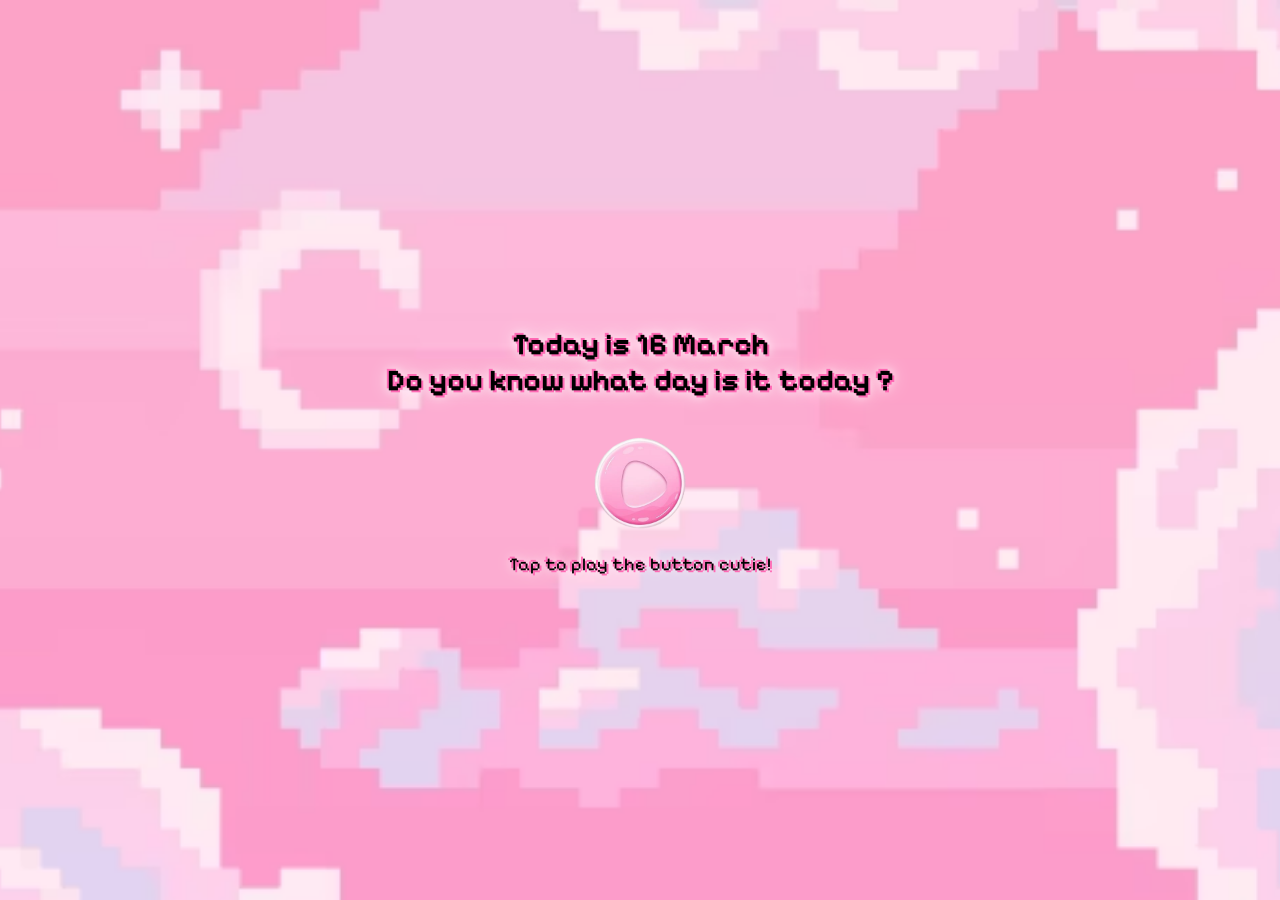
==== commit fbe22915: "new" ====
--- a/index.html
+++ b/index.html
@@ -3,7 +3,7 @@
   <head>
     <meta charset="UTF-8" />
     <link rel="stylesheet" href="style.css" />
-    <title>Valentine Letter</title>
+    <title>Birthday</title>
     <meta name="viewport" content="width=device-width, initial-scale=1.0" />
 
     <link rel="preconnect" href="https://fonts.googleapis.com" />
@@ -25,10 +25,12 @@
 
     <div class="play-section">
           <img src="picture/button.png" class="btn play-btn" alt="Play">
-          <p class="tap-text">Touch the butterfly cutie!</p>
+          <p class="tap-text">Tap to play the button cutie!</p>
     </div>
 
 </div>
+
+
 
 <script src="script.js"></script>
 
--- a/style.css
+++ b/style.css
@@ -82,6 +82,55 @@
     
     bounce{ 0%,100%{ transform:translateY(0); } 50%{ transform:translateY(-15px); } }
 
+
+ /* =========================
+CURTAIN EFFECT
+========================= */
+
+#curtain{
+  position:fixed;
+  top:0;
+  left:0;
+  width:100%;
+  height:100vh;
+  display:flex;
+  z-index:9999;
+  opacity:0;              /* hidden first */
+  pointer-events:none;
+}
+
+/* curtain panels */
+.curtain-left,
+.curtain-right{
+  width:50%;
+  height:100%;
+  background:linear-gradient(#ff6ec7,#ff9de2);
+  transition:transform 1.5s ease-in-out;
+}
+
+/* start closed */
+.curtain-left{
+  transform:translateX(0);
+}
+
+.curtain-right{
+  transform:translateX(0);
+}
+
+/* when activated */
+#curtain.show{
+  opacity:1;
+}
+
+/* open animation */
+#curtain.open .curtain-left{
+  transform:translateX(-100%);
+}
+
+#curtain.open .curtain-right{
+  transform:translateX(100%);
+}
+
 /* =========================
 CONFETTI CANVAS
 ========================= */
@@ -536,81 +585,200 @@
   0 0 6px black;
 }
 
-/* Mobile first adjustments */
-@media (max-width: 768px) {
+/* =========================
+RESPONSIVE INTRO SCREEN
+========================= */
+@media (max-width: 1200px) {
+  #intro-screen {
+    gap: 60px;
+  }
   .friend-pic {
-    width: 200px; /* smaller for mobile */
-  }
-
+    width: 280px;
+  }
+  .friend-pic-back {
+    width: 130%;
+    height: 180%;
+  }
   .ribbon-section {
-    right: 20px;
-    top: 55%;
-  }
-
+    right: 30px;
+  }
+}
+
+@media (max-width: 900px) {
+  #intro-screen {
+    flex-direction: column;
+    gap: 30px;
+    padding: 10px;
+  }
+  .friend-pic {
+    width: 220px;
+  }
+  .friend-pic-back {
+    width: 120%;
+    height: 160%;
+  }
+  .ribbon-section {
+    position: relative;
+    top: 0;
+    right: 0;
+    transform: none;
+    margin-top: 20px;
+  }
+}
+
+/* Mobile */
+@media (max-width: 600px) {
+  #intro-screen {
+    gap: 20px;
+  }
+  .friend-pic {
+    width: 160px;
+  }
+  .friend-pic-back {
+    width: 110%;
+    height: 140%;
+  }
+  .ribbon-section {
+    width: 150px;
+    margin-top: 15px;
+  }
+}
+
+/* =========================
+RESPONSIVE CAKE SCREEN
+========================= */
+@media (max-width: 1200px) {
+  #cake-screen {
+    padding: 20px;
+  }
+  .cake-image {
+    width: 280px;
+  }
+  #birthdayText {
+    font-size: 22px;
+    margin-top: 150px;
+  }
+  .cake-container {
+    margin-bottom: 400px;
+    margin-right: 200px;
+  }
+  .cake-btn {
+    width: 140px;
+  }
+}
+
+@media (max-width: 900px) {
+  #cake-screen {
+    flex-direction: column;
+    padding: 10px;
+  }
+  .cake-image {
+    width: 200px;
+  }
+  #birthdayText {
+    font-size: 20px;
+    margin-top: 120px;
+  }
   .cake-container {
     margin-bottom: 300px;
     margin-right: 0;
   }
-
+  .cake-btn.left-btn {
+    left: 10px;
+    bottom: 20px;
+  }
+  .cake-btn.right-btn {
+    right: 10px;
+    bottom: 20px;
+  }
+}
+
+@media (max-width: 600px) {
+  .cake-image {
+    width: 100px;
+    margin-right: 90px;
+  }
   #birthdayText {
-    font-size: 20px;
+    font-size: 18px;
     margin-top: 100px;
   }
+  .cake-btn {
+    width: 40px;
+    height: 37px;
+    font-size: 10px;
+  }
+   .tv-frame {
+    width: 100%;
+    max-width: 300px;
+  }
+  .cake-container {
+    margin-bottom: 200px;
+    margin-right: 0;
+  }
 
   .cake-image {
-    width: 200px;
-  }
-
+    width: 180px;
+  }
+
+  /* Scrapbook pics around cake */
+  .scrapbook img {
+    display: none;
+  }
+
+  /* Buttons */
   .cake-btn {
-    width: 140px;
-    height: auto;
+    padding: 12x 10px;
     font-size: 12px;
-  }
-
-  .letter {
-    width: 80%;
-  }
-
-  .tv-frame {
-    width: 90%;
-  }
-
-  .disk {
-    width: 70px; 
-    height: 70px;
-  }
-}
-
-/* Extra large screens */
-@media (min-width: 1200px) {
+    border-radius: 10px;
+  }
+
+  .left-btn {
+    bottom: 10px;
+    left: 10px;
+  }
+
+  .right-btn {
+    bottom: 10px;
+    right: 10px;
+  }
+
+  .back-btn-cake {
+    top: 10px;
+    left: 10px;
+  }
+}
+
+/* Extra small screens / Phones */
+@media (max-width: 480px) {
+  .cake-container {
+    margin-bottom: 150px;
+  }
+
   .cake-image {
-    width: 400px;
-  }
-
-  #birthdayText {
-    font-size: 28px;
-  }
-
-  .friend-pic {
-    width: 400px;
-  }
-
-  #ribbon:hover {
-  transform: scale(1.1) rotate(-5deg);
-}
-
-.cake-btn:hover {
-  transform: scale(1.1);
-}
-
-.disk.playing {
-  animation: spin 2s linear infinite;
-}
-
-@keyframes spin {
-  0% { transform: rotate(0deg); }
-  100% { transform: rotate(360deg); }
-}
-
-}
-
+    width: 130px;
+  }
+
+  .scrapbook img {
+    width: 50px;
+  }
+
+  .cake-btn {
+    padding: 6px 8px;
+    font-size: 11px;
+  }
+
+  .left-btn {
+    bottom: 8px;
+    left: 8px;
+  }
+
+  .right-btn {
+    bottom: 8px;
+    right: 8px;
+  }
+
+  .back-btn-cake {
+    top: 2px;
+    left: 2px;
+  }
+}
